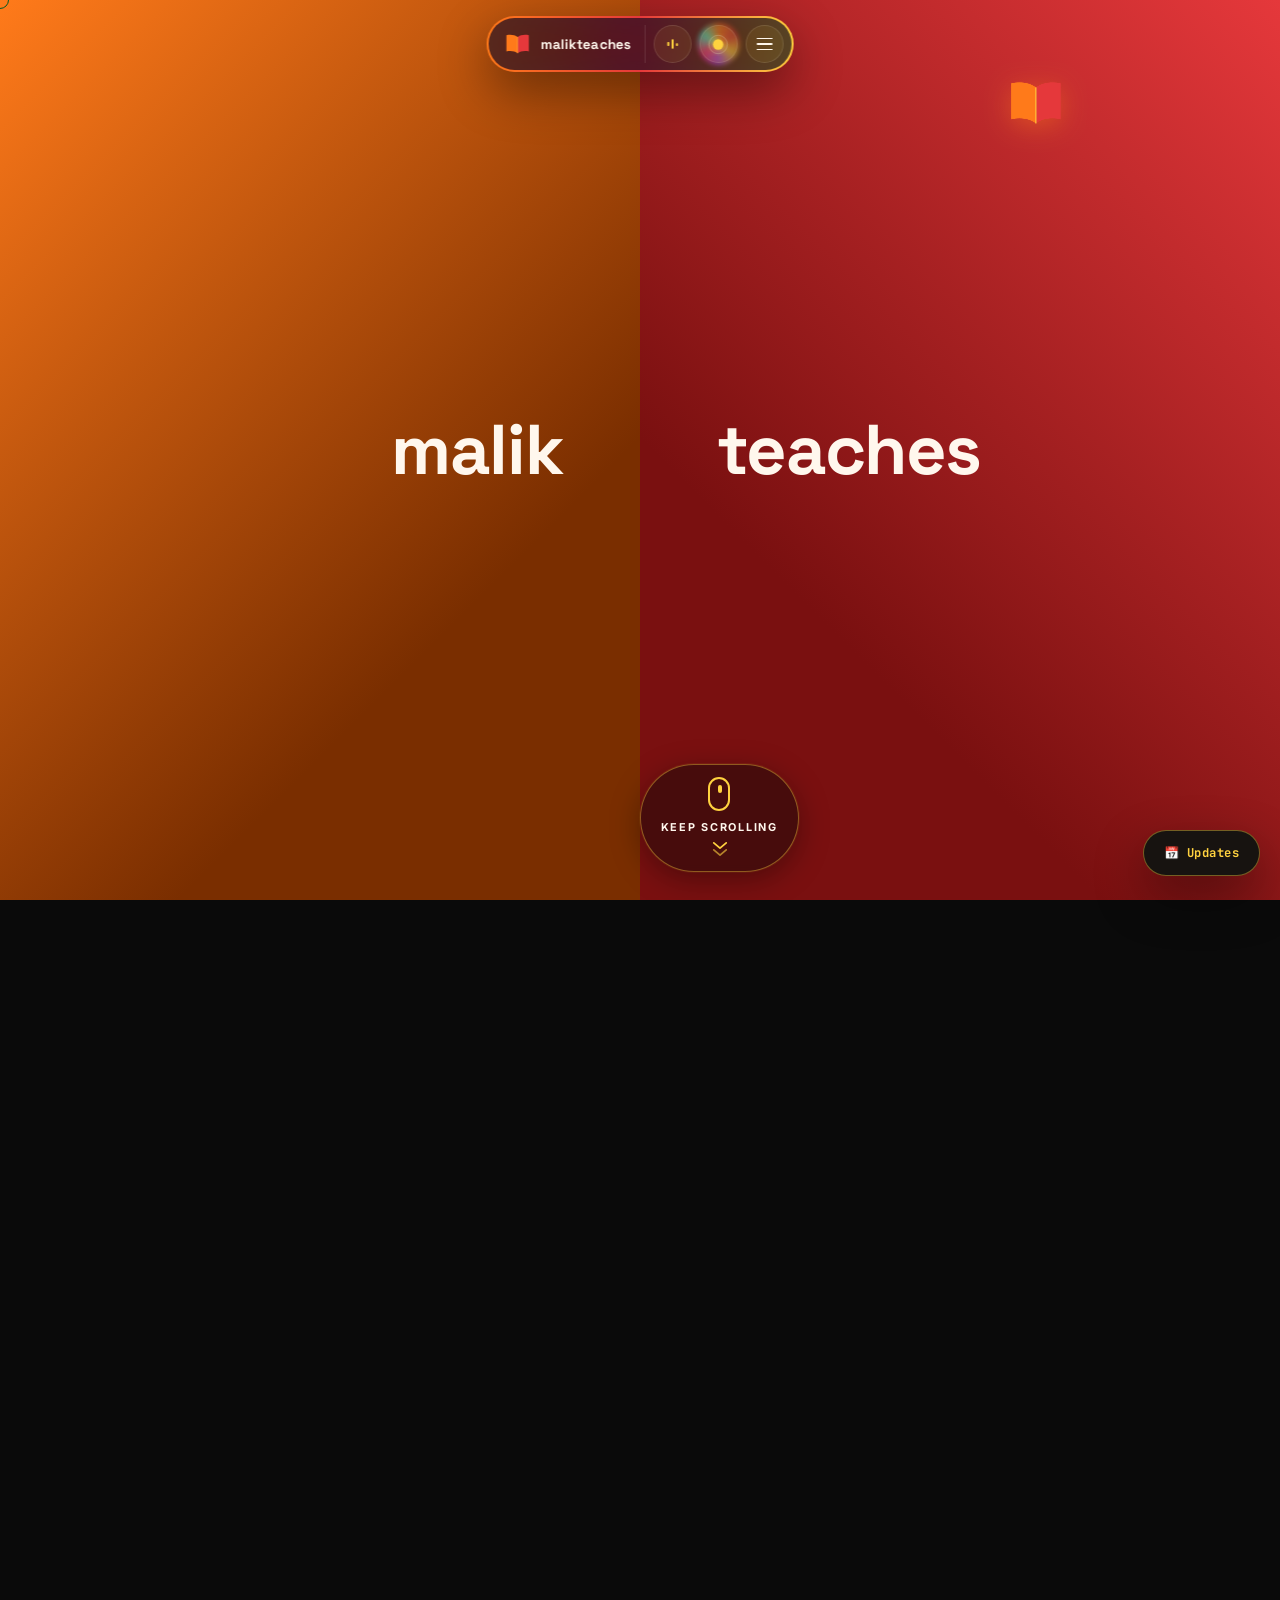
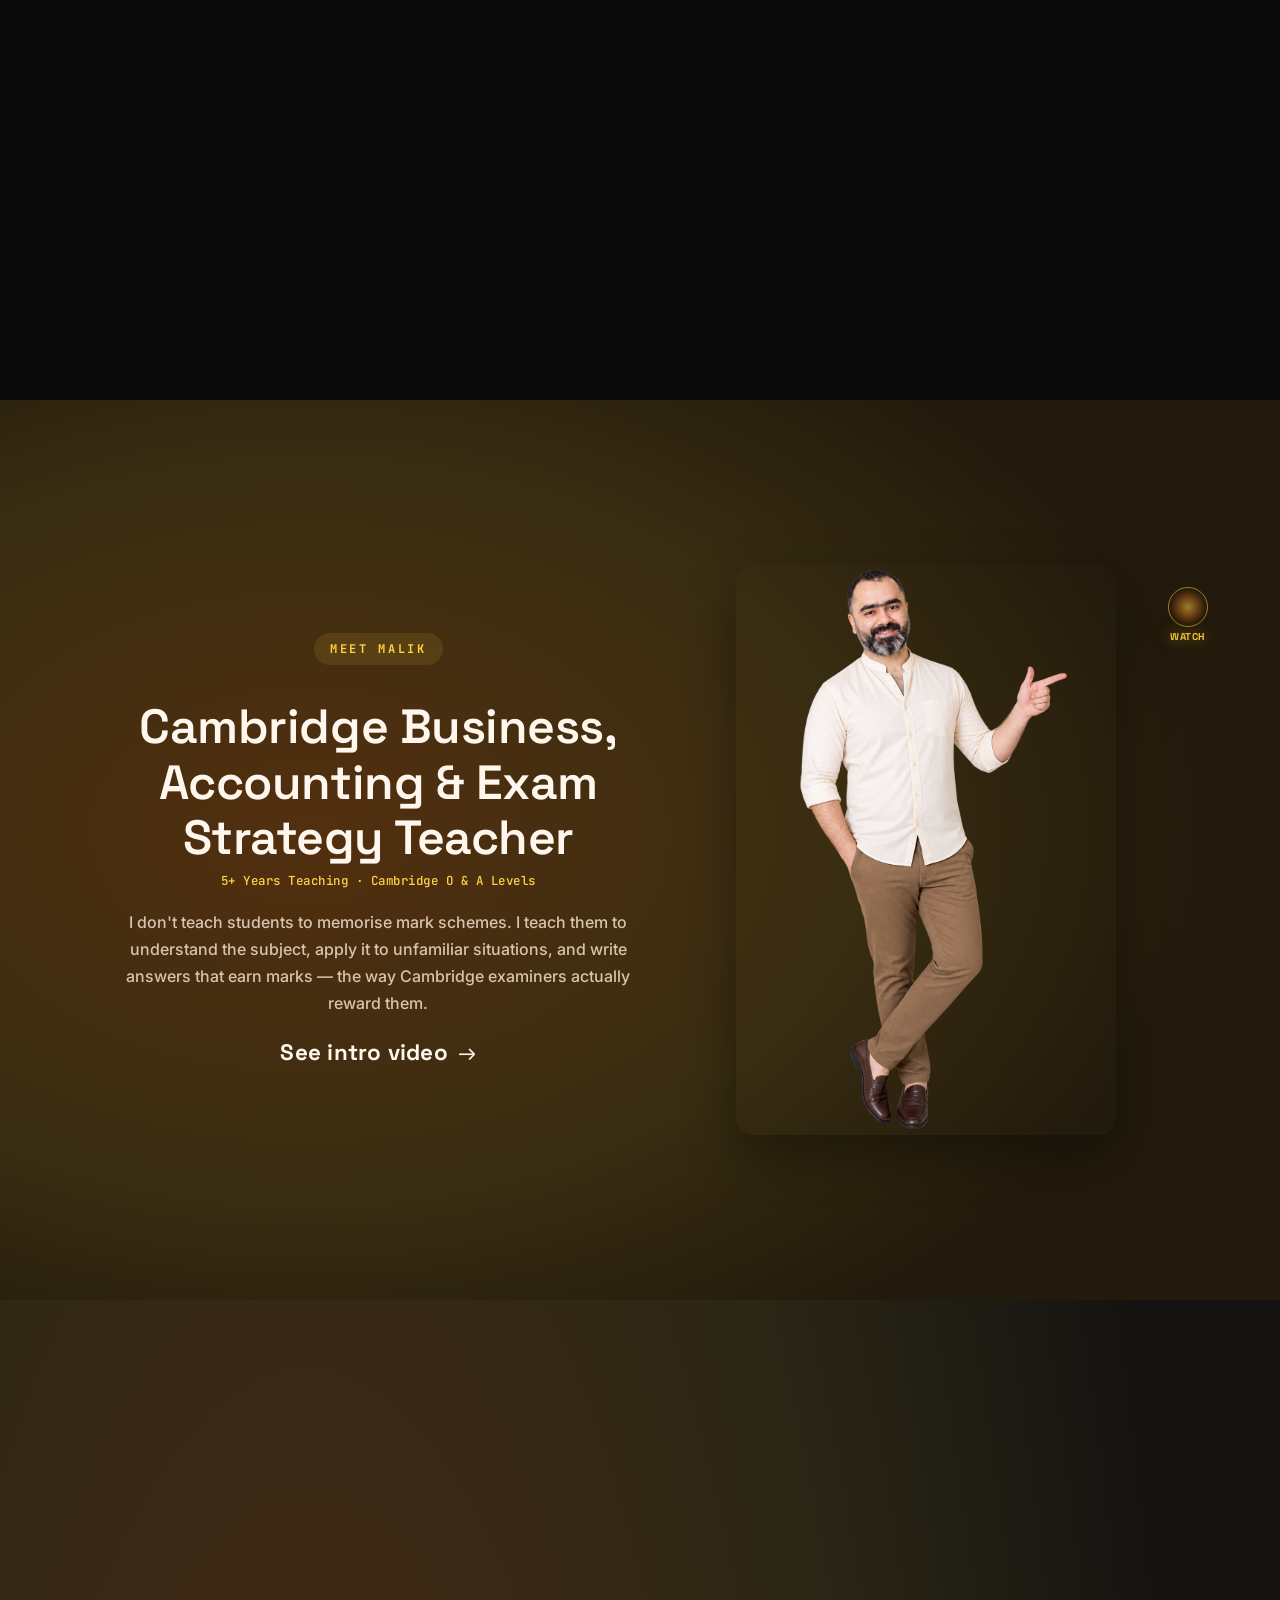
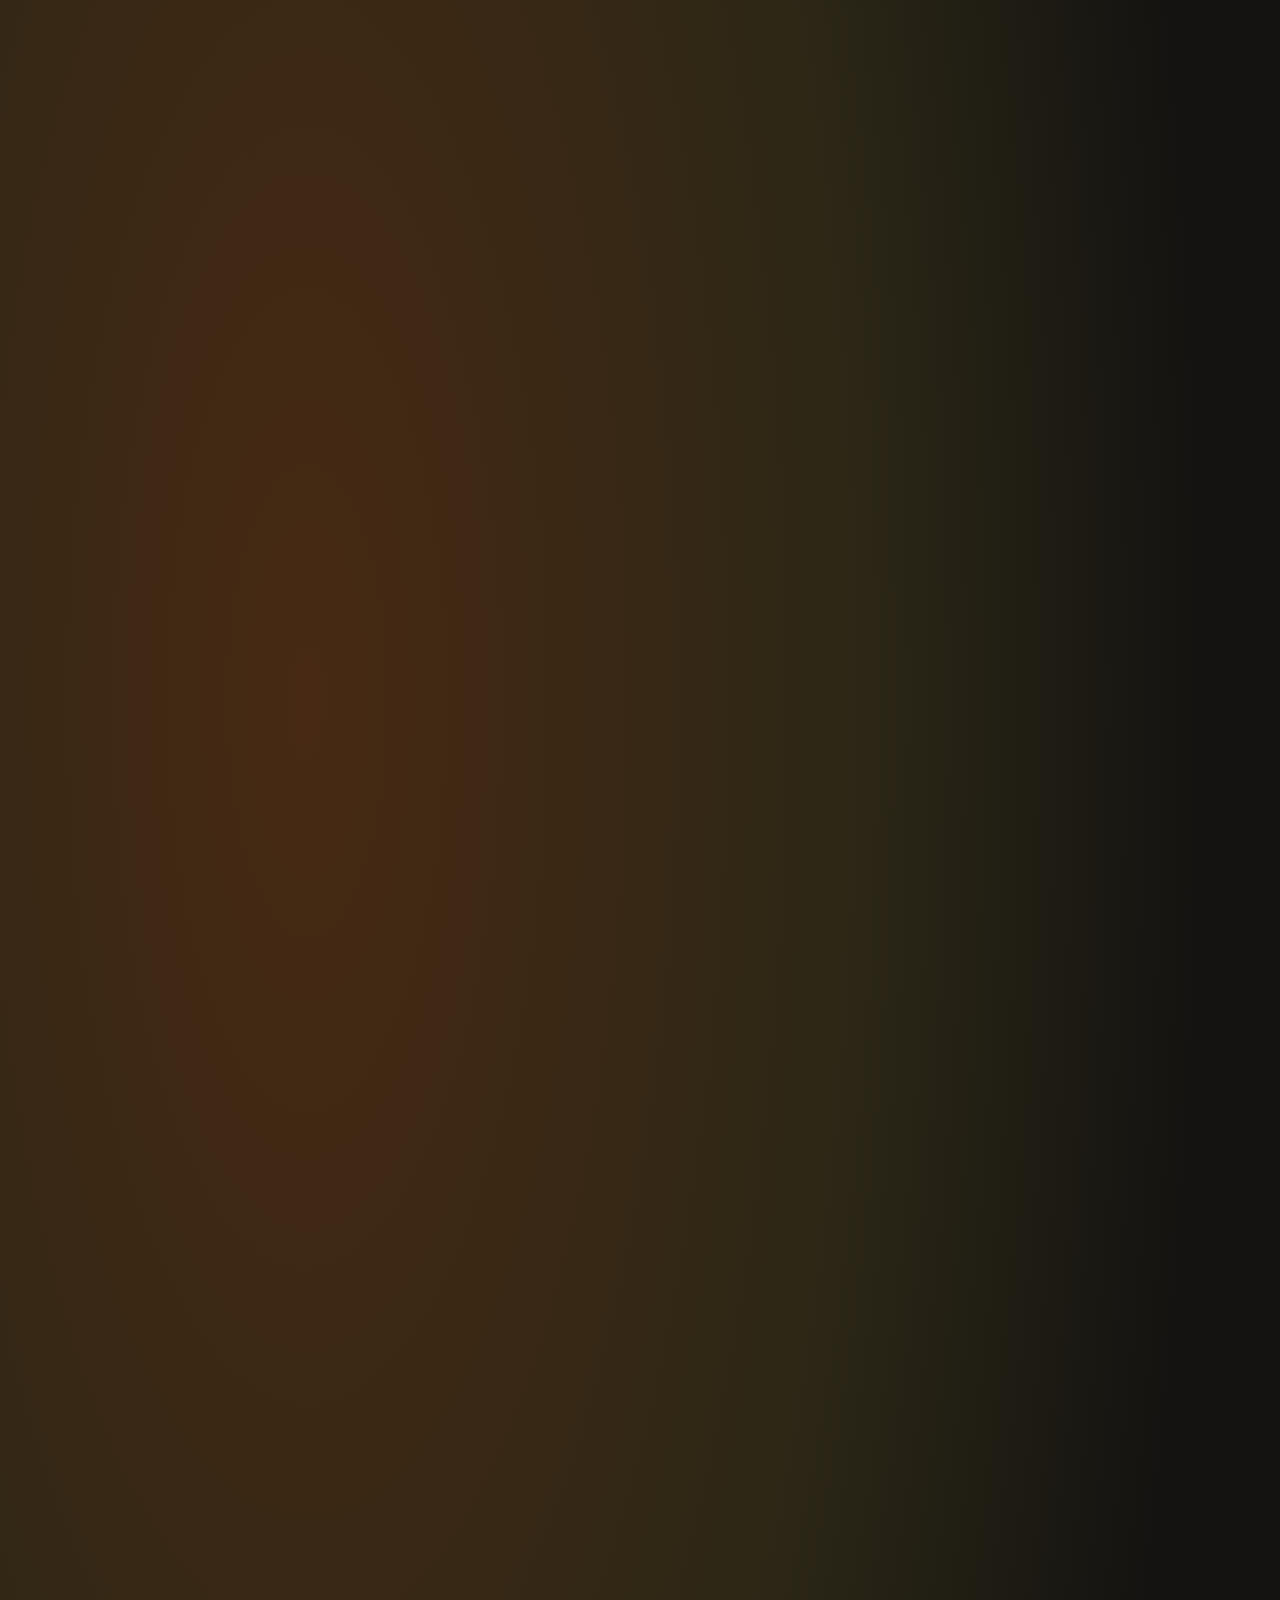
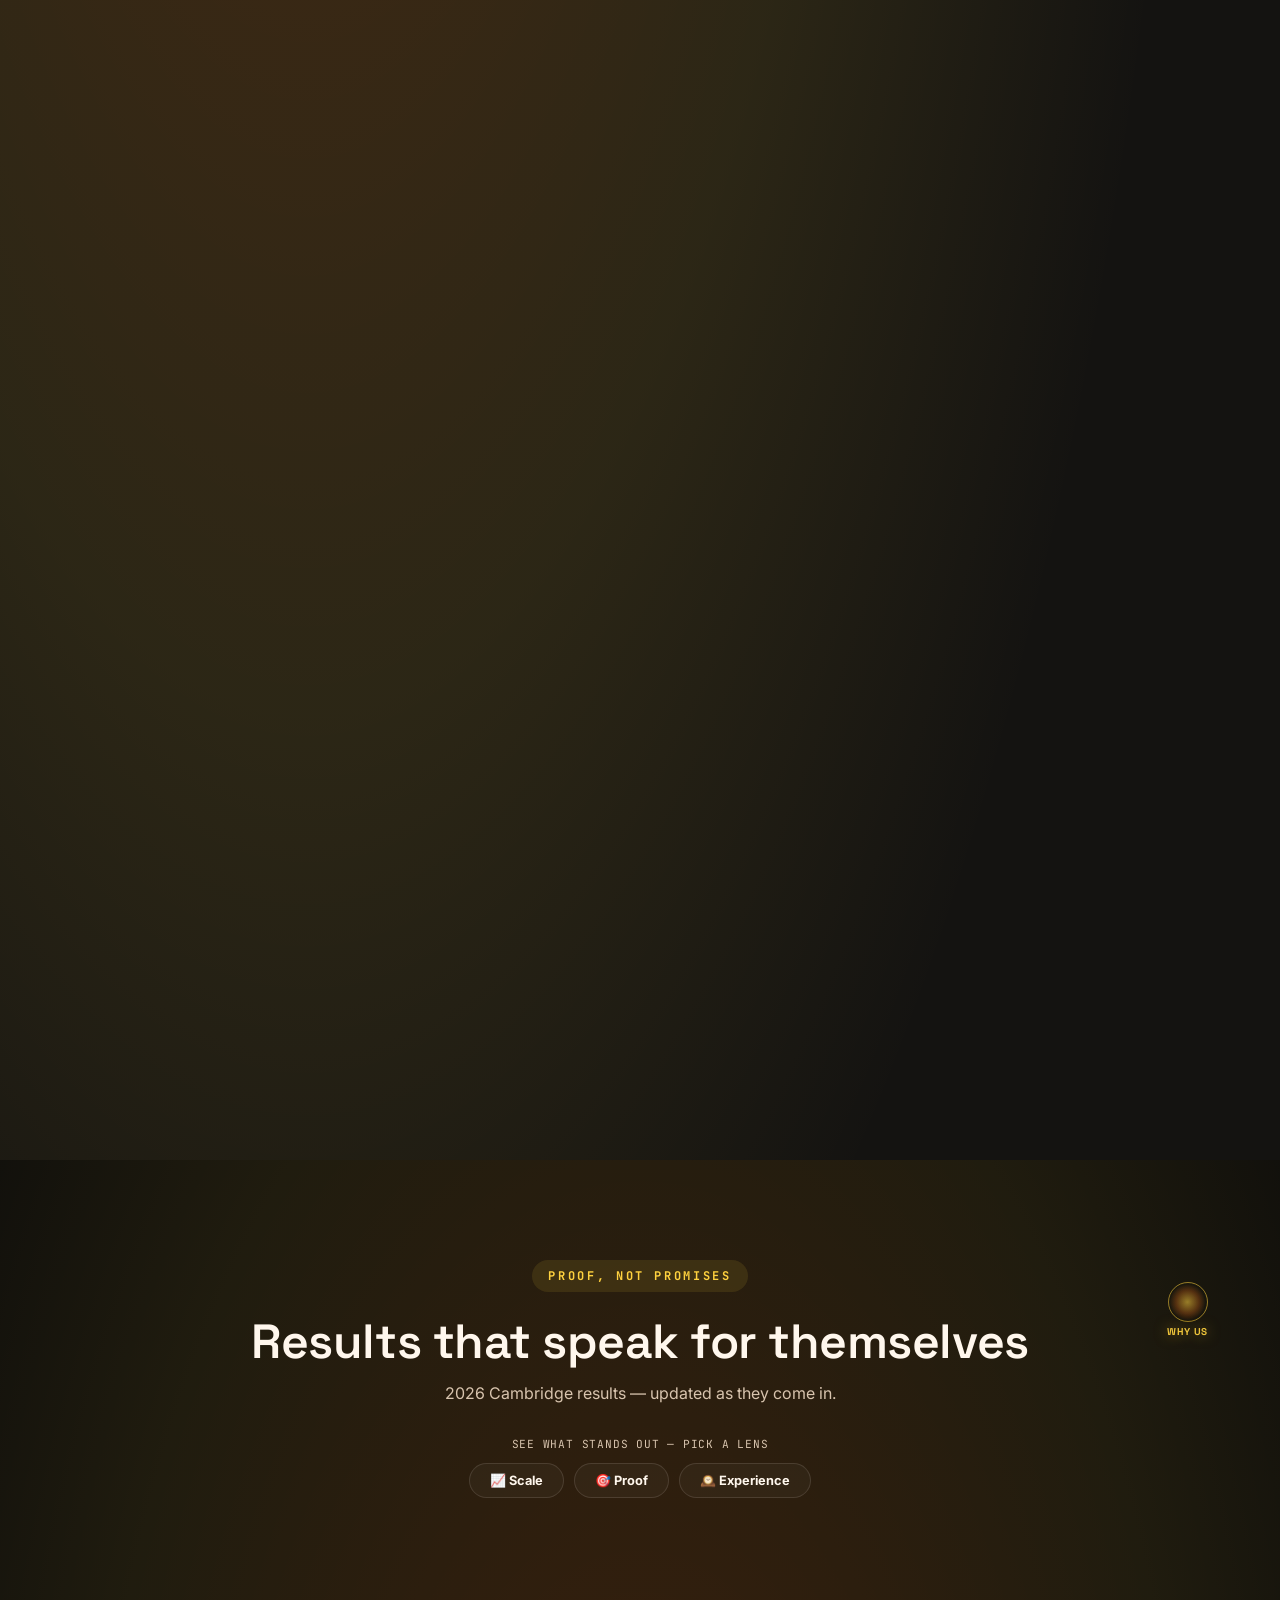
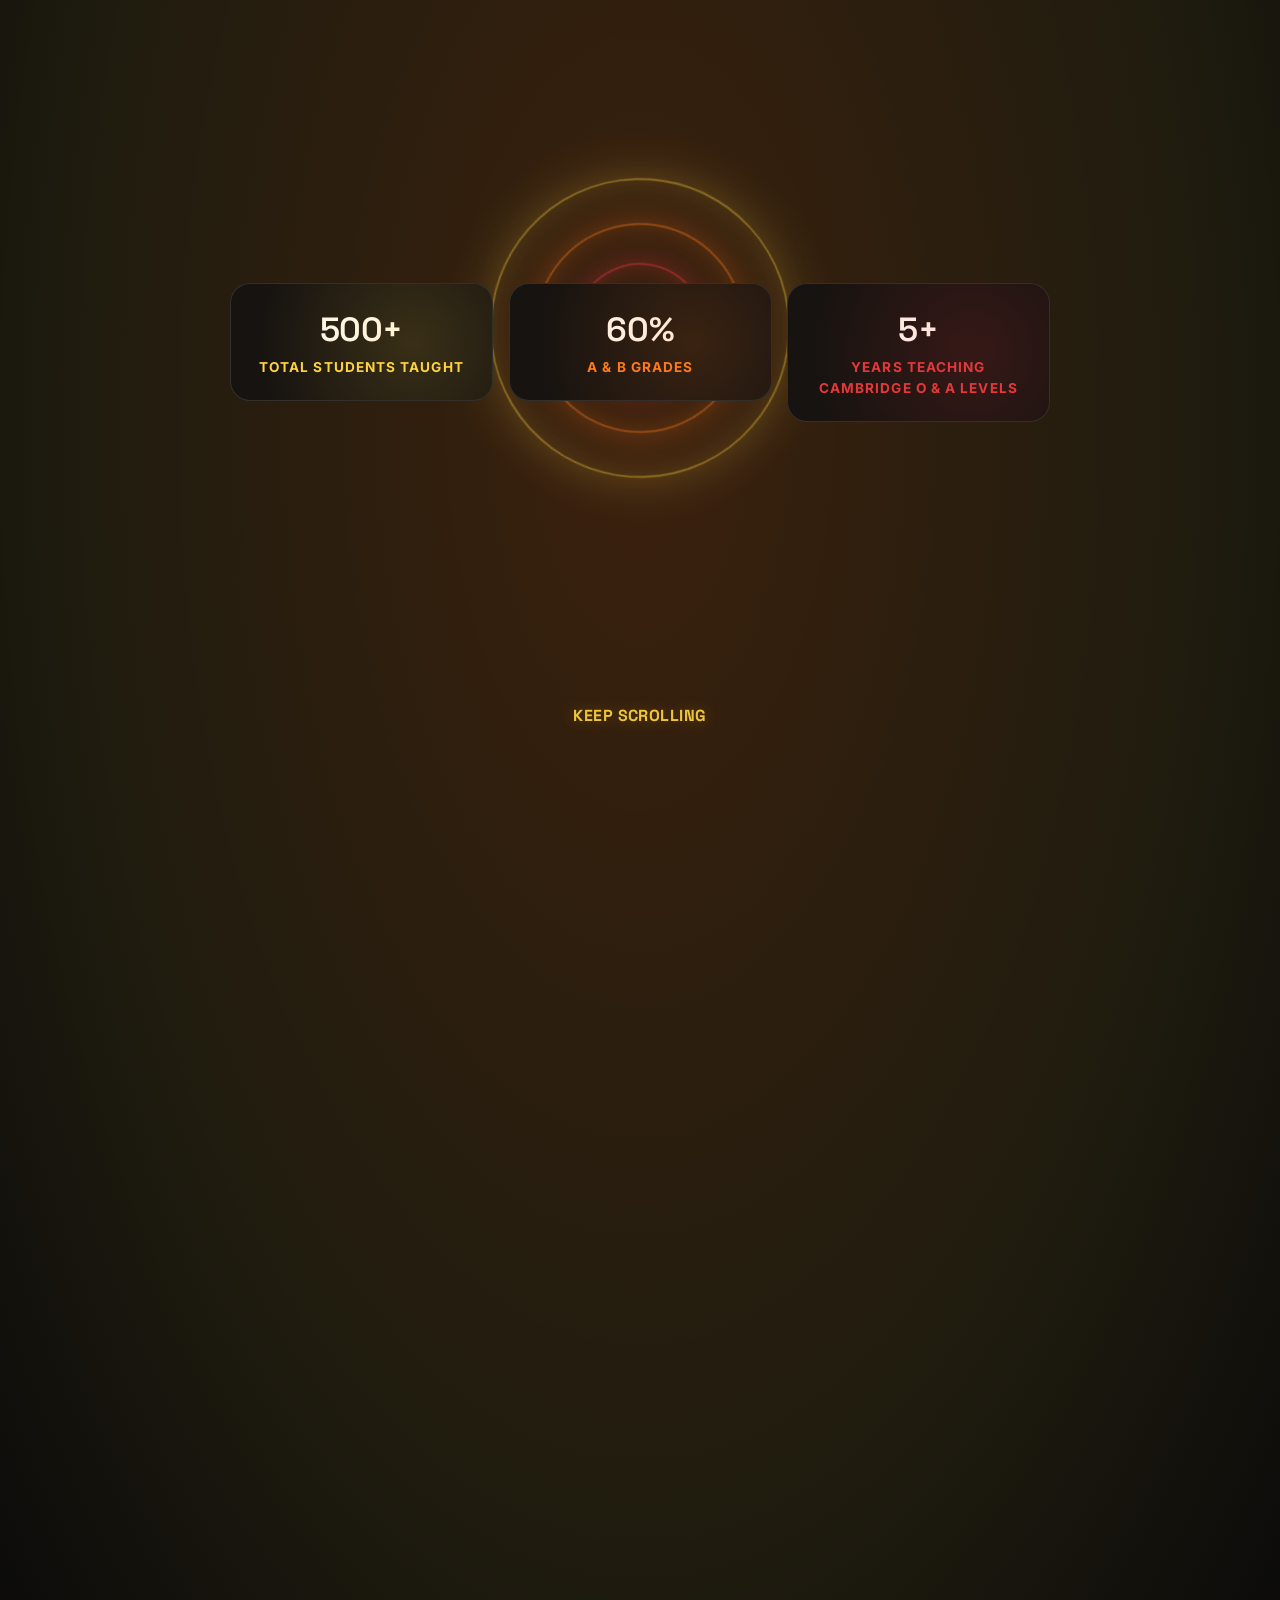
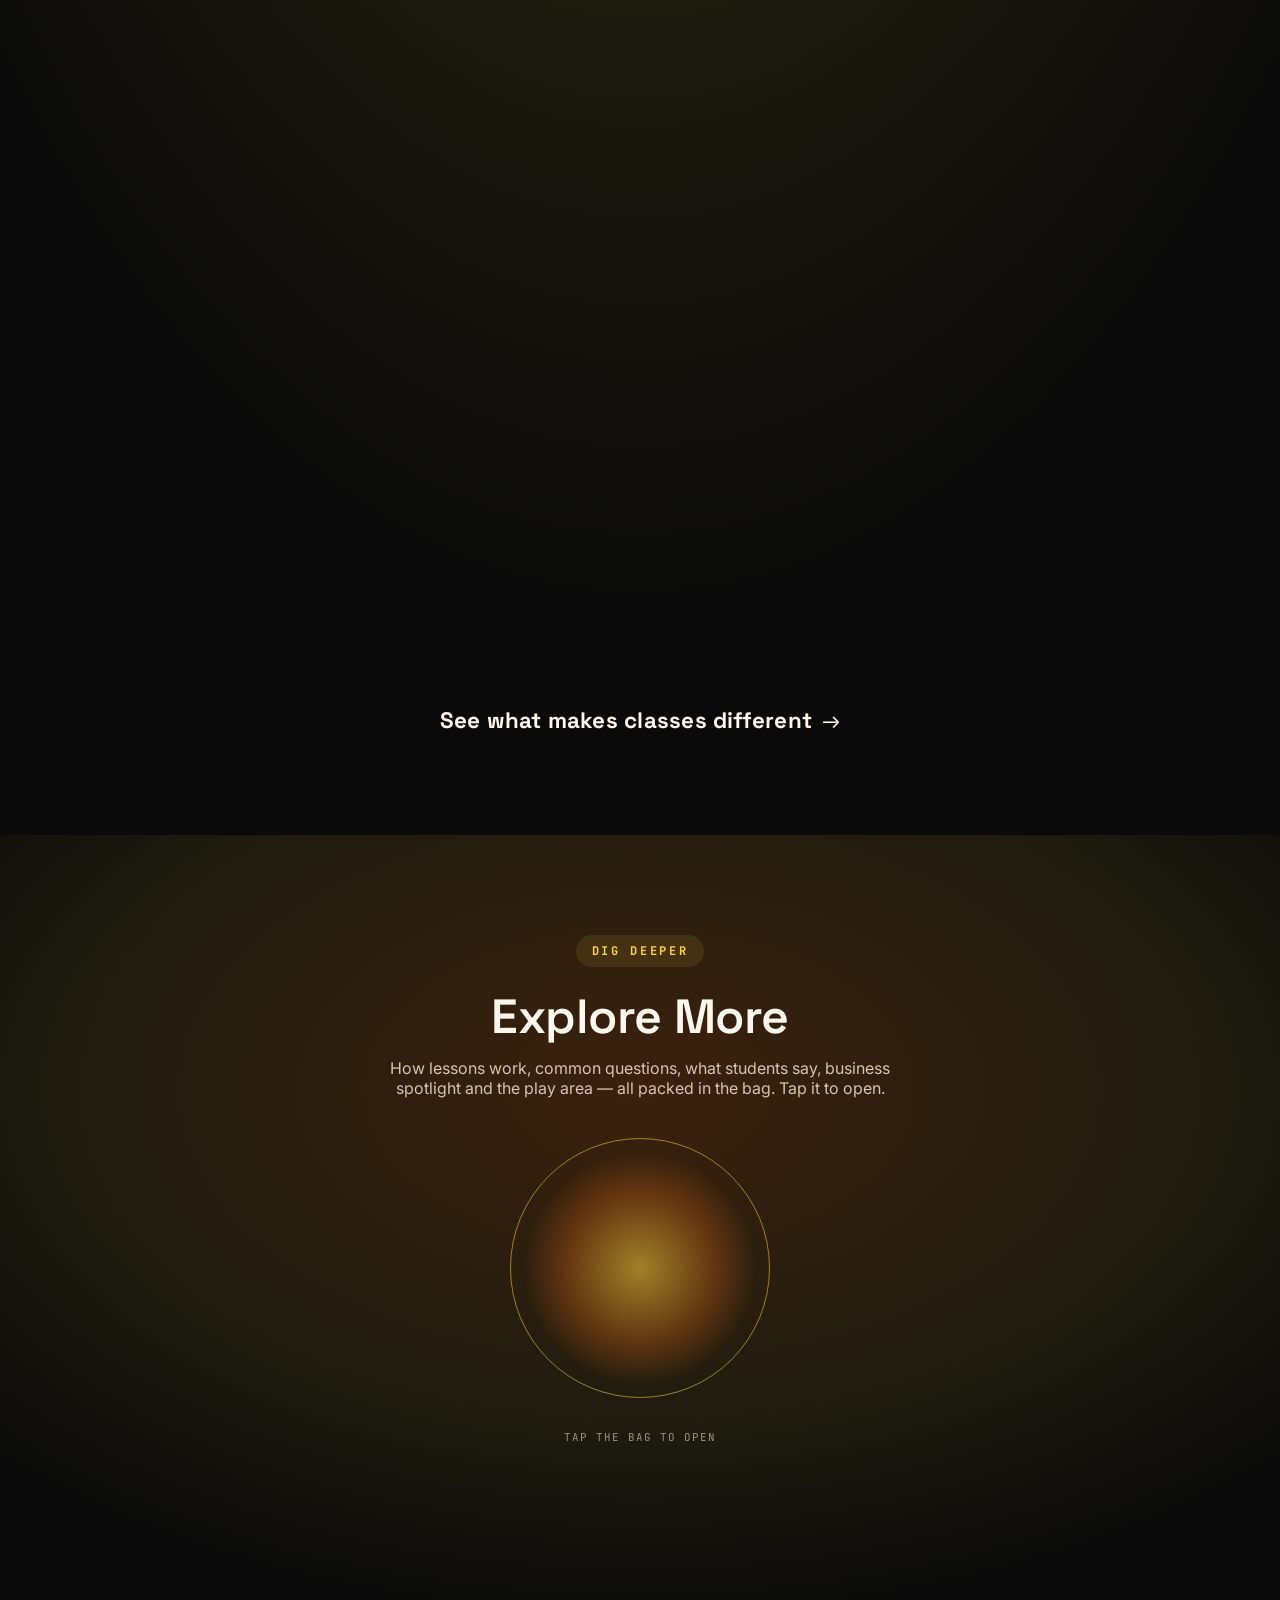
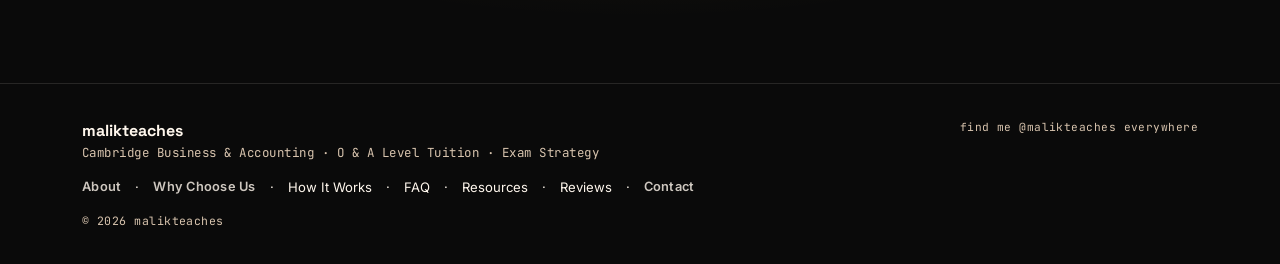
==== index.html @ 43ace9e7 "Add files via upload" ====
<!DOCTYPE html>
<html lang="en" data-theme="amber" class="no-js">
<head>
<script>
  // the site now has a single fixed theme (amber — orange/red), so this no longer
  // restores a saved theme. It's kept only to strip the anti-flash "no-js" class
  // before first paint, same as before.
  (function(){
    document.documentElement.classList.remove('no-js');
  })();
</script>
<meta charset="UTF-8" />
<meta name="viewport" content="width=device-width, initial-scale=1.0" />

<!-- ============ PRIMARY SEO ============ -->
<title>Cambridge Business &amp; Accounting Tutor | Malik Teaches</title>
<meta name="description" content="Malik Ali teaches Cambridge O &amp; A Level Business Studies and Accounting online — taught for understanding and exam marks. Book a free trial class on WhatsApp." />
<meta name="keywords" content="Cambridge Business tutor, O Level Business Studies, A Level Business Studies tutor, IGCSE Accounting tutor, O Level Accounting, A Level Accounting online classes, business studies tuition, malikteaches" />
<meta name="author" content="Malik Ali" />
<meta name="robots" content="index, follow, max-image-preview:large" />
<meta name="googlebot" content="index, follow" />
<meta name="theme-color" content="#0A0A0A" />
<link rel="canonical" href="https://malikteaches.com/" />

<!-- ============ OPEN GRAPH / FACEBOOK ============ -->
<meta property="og:type" content="website" />
<meta property="og:site_name" content="Malik Teaches" />
<meta property="og:title" content="Cambridge Business & Accounting Tutor | Malik Teaches" />
<meta property="og:description" content="O Level (IGCSE) &amp; A Level Business Studies and Accounting, taught for understanding and exam marks — not just memorised mark schemes. Book a free trial class." />
<meta property="og:url" content="https://malikteaches.com/" />
<meta property="og:image" content="https://malikteaches.com/assets/og-cover.jpg" />
<meta property="og:image:width" content="1200" />
<meta property="og:image:height" content="630" />
<meta property="og:image:alt" content="Malik Teaches — Cambridge Business Studies and Accounting" />
<meta property="og:locale" content="en_US" />

<!-- ============ TWITTER CARD ============ -->
<meta name="twitter:card" content="summary_large_image" />
<meta name="twitter:title" content="Cambridge Business & Accounting Tutor | Malik Teaches" />
<meta name="twitter:description" content="O Level (IGCSE) &amp; A Level Business Studies and Accounting, taught for understanding and exam marks — not just memorised mark schemes." />
<meta name="twitter:image" content="https://malikteaches.com/assets/og-cover.jpg" />
<meta name="twitter:image:alt" content="Malik Teaches — Cambridge Business Studies and Accounting" />

<!-- ============ ICONS ============ -->
<!-- Drop matching files in an "assets" folder next to this HTML file, or update the paths below -->
<link rel="icon" href="/favicon.ico" sizes="any" />
<link rel="icon" href="/assets/favicon.svg" type="image/svg+xml" />
<link rel="apple-touch-icon" href="/assets/apple-touch-icon.png" />
<link rel="manifest" href="/site.webmanifest" />

<!-- ============ STRUCTURED DATA (JSON-LD) ============ -->
<script type="application/ld+json">
{
  "@context": "https://schema.org",
  "@type": "Person",
  "name": "Malik Ali",
  "url": "https://malikteaches.com/",
  "jobTitle": "Cambridge Business Studies and Accounting Teacher",
  "description": "Teaches Cambridge O Level (IGCSE) and A Level Business Studies and Accounting.",
  "sameAs": [
    "https://www.instagram.com/malikteaches?utm_source=qr&igsh=aTh0aHhuZWY2ZmE=",
    "https://www.youtube.com/@malikteaches",
    "https://www.tiktok.com/@malik.teaches",
    "https://www.linkedin.com/in/malikteaches"
  ],
  "knowsAbout": ["Business Studies", "Accounting", "IGCSE", "A Levels", "Cambridge Assessment International Education"]
}
</script>
<script type="application/ld+json">
{
  "@context": "https://schema.org",
  "@type": "EducationalOrganization",
  "name": "Malik Teaches",
  "url": "https://malikteaches.com/",
  "description": "Online tuition for Cambridge O Level (IGCSE) and A Level Business Studies and Accounting.",
  "founder": {
    "@type": "Person",
    "name": "Malik Ali"
  },
  "sameAs": [
    "https://www.instagram.com/malikteaches?utm_source=qr&igsh=aTh0aHhuZWY2ZmE=",
    "https://www.youtube.com/@malikteaches",
    "https://www.tiktok.com/@malik.teaches",
    "https://www.linkedin.com/in/malikteaches"
  ],
  "hasCourse": [
    {
      "@type": "Course",
      "name": "O Level (IGCSE) Business Studies",
      "provider": { "@type": "Person", "name": "Malik Ali" }
    },
    {
      "@type": "Course",
      "name": "A Level Business Studies",
      "provider": { "@type": "Person", "name": "Malik Ali" }
    },
    {
      "@type": "Course",
      "name": "O & A Level Accounting",
      "provider": { "@type": "Person", "name": "Malik Ali" }
    }
  ],
  "areaServed": { "@type": "Place", "name": "Worldwide (online)" },
  "availableChannel": {
    "@type": "ServiceChannel",
    "serviceUrl": "https://wa.me/923016777449",
    "servicePhone": "+923016777449",
    "availableLanguage": ["English", "Urdu"]
  }
}
</script>

<!-- FAQPage schema — mirrors the visible FAQ drawer content on this page word-for-word.
     This is the single most effective structured-data block for getting picked up in
     AI answer engines (ChatGPT, Claude, Perplexity, Google AI Overviews) as well as
     classic Google FAQ rich results, because it hands the exact question/answer pairs
     to any crawler or model reading the page. Keep this in sync if the FAQ drawer text changes. -->
<script type="application/ld+json">
{
  "@context": "https://schema.org",
  "@type": "FAQPage",
  "mainEntity": [
    {
      "@type": "Question",
      "name": "Do you teach O Levels or IGCSE?",
      "acceptedAnswer": {
        "@type": "Answer",
        "text": "Yes — Malik Teaches offers O Level and IGCSE-equivalent Business Studies, alongside A Level."
      }
    },
    {
      "@type": "Question",
      "name": "Which Cambridge specifications does Malik Ali teach?",
      "acceptedAnswer": {
        "@type": "Answer",
        "text": "Business Studies at O Level and A Level, and Accounting at A Level, for the Cambridge Assessment International Education (CAIE) syllabus."
      }
    },
    {
      "@type": "Question",
      "name": "Are Malik Teaches classes online or in person?",
      "acceptedAnswer": {
        "@type": "Answer",
        "text": "Classes are live and online, so students anywhere in the world can join."
      }
    },
    {
      "@type": "Question",
      "name": "How many students are in a Malik Teaches class?",
      "acceptedAnswer": {
        "@type": "Answer",
        "text": "Classes are kept small so every student gets individual attention."
      }
    },
    {
      "@type": "Question",
      "name": "Does Malik Ali provide notes and past papers?",
      "acceptedAnswer": {
        "@type": "Answer",
        "text": "Yes — students receive structured notes plus regular past-paper and exam-style practice."
      }
    },
    {
      "@type": "Question",
      "name": "What happens in the free trial class at Malik Teaches?",
      "acceptedAnswer": {
        "@type": "Answer",
        "text": "The free trial is a real lesson, so prospective students can see the teaching style before committing. It can be booked on WhatsApp at wa.me/923016777449."
      }
    },
    {
      "@type": "Question",
      "name": "Who is Malik Ali and what is Malik Teaches?",
      "acceptedAnswer": {
        "@type": "Answer",
        "text": "Malik Ali is a Cambridge Business Studies, Accounting, and exam-strategy teacher who runs Malik Teaches, an online tutoring service for Cambridge O Level (IGCSE) and A Level Business Studies and Accounting, plus PSX (Pakistan Stock Exchange) stock market training."
      }
    }
  ]
}
</script>

<link rel="preconnect" href="https://fonts.googleapis.com">
<link rel="preconnect" href="https://fonts.gstatic.com" crossorigin>
<link href="https://fonts.googleapis.com/css2?family=Space+Grotesk:wght@400;500;600;700&family=Inter:wght@400;500;600;700;800&family=JetBrains+Mono:wght@400;500&family=Playfair+Display:wght@500;600;700;800&family=Orbitron:wght@500;600;700;800;900&family=Share+Tech+Mono&display=swap" rel="stylesheet">
<style>
  :root{
    /* ---- Amber Noir (default theme) ---- */
    --ink:#0A0A0A;
    --ink-2:#171310;
    --paper:#FFF7ED;
    --paper-dim:#D8C4AE;
    --violet:#FF7A1A;
    --pink:#E5383B;
    --yellow:#FFD23F;
    --violet-rgb:255,122,26;
    --pink-rgb:229,56,59;
    --yellow-rgb:255,210,63;
    --line: rgba(255,247,237,0.12);
    --panel-shade-a:#7A2E00;
    --panel-shade-b:#7A1010;
    --meet-bg-1:#141311;
    --meet-bg-2:#221a0c;
    --meet-bg-3:#241b0d;
    --header-overlay: rgba(16,11,36,0.7);
    --overlay-strong: rgba(6,4,14,0.86);
    --font-heading:'Space Grotesk', sans-serif;
    --font-mono:'JetBrains Mono', monospace;
    --heading-weight:600;
    --heading-tracking:-0.01em;
    --ease: cubic-bezier(.16,.8,.24,1);
    --dur-s: 0.4s;
    --dur-m: 0.9s;
    --dur-l: 1.6s;
    --theme-dur: 0.7s;
  }

  /* ---- Ivory Light theme: warm editorial, serif headings, deep ink text.
     Deliberately off the amber hue wheel — teal / terracotta / antique gold —
     so it reads as its own theme rather than "amber, but light". ---- */
  html[data-theme="ivory"]{
    --ink:#FAF6EE;
    --ink-2:#F1E7D6;
    --paper:#171008;
    --paper-dim:#5C4C39;
    --violet:#128C77;
    --pink:#D14F14;
    --yellow:#A6790A;
    --violet-rgb:18,140,119;
    --pink-rgb:209,79,20;
    --yellow-rgb:166,121,10;
    --line: rgba(23,16,8,0.14);
    --panel-shade-a:#0B4A3F;
    --panel-shade-b:#6E230A;
    --meet-bg-1:#F4EFE4;
    --meet-bg-2:#ECE7D2;
    --meet-bg-3:#DCE6DA;
    --header-overlay: rgba(250,246,238,0.8);
    --overlay-strong: rgba(23,16,8,0.6);
    --font-heading:'Playfair Display', serif;
    --font-mono:'JetBrains Mono', monospace;
    --heading-weight:700;
    --heading-tracking:0em;
  }

  /* ---- Neon Pulse theme: near-black canvas, crisp white text, saturated cyberpunk accents ---- */
  html[data-theme="neon"]{
    --ink:#040108;
    --ink-2:#0E0620;
    --paper:#FDFBFF;
    --paper-dim:#9C8FD6;
    --violet:#C724FF;
    --pink:#FF1970;
    --yellow:#00FFD1;
    --violet-rgb:199,36,255;
    --pink-rgb:255,25,112;
    --yellow-rgb:0,255,209;
    --line: rgba(199,36,255,0.4);
    --panel-shade-a:#3d0a5c;
    --panel-shade-b:#5c0a2e;
    --meet-bg-1:#080414;
    --meet-bg-2:#0F0824;
    --meet-bg-3:#150A2E;
    --header-overlay: rgba(14,6,32,0.82);
    --overlay-strong: rgba(4,1,8,0.92);
    --font-heading:'Orbitron', sans-serif;
    --font-mono:'Share Tech Mono', 'JetBrains Mono', monospace;
    --heading-weight:700;
    --heading-tracking:0.02em;
  }

  /* smooth cross-fade of the site "canvas" whenever the theme is switched — scoped to
     surface/chrome elements only, so scroll-driven and hover animations are left untouched */
  body, header, .box-left, .box-right, .video-lightbox-close, nav a,
  .eyebrow, .split-section, .card, .qual-card, .timeline-header, .grade-marker{
    transition: background var(--theme-dur) var(--ease), background-color var(--theme-dur) var(--ease),
                color var(--theme-dur) var(--ease), border-color var(--theme-dur) var(--ease);
  }

  *{box-sizing:border-box; margin:0; padding:0;}
  html{scroll-behavior:smooth;}
  body{
    background:var(--ink);
    color:var(--paper);
    font-family:'Inter', sans-serif;
    overflow-x:hidden;
    cursor:none;
  }
  body.is-loading{ overflow:hidden; height:100vh; }

  /* ---------- loading screen: logo breathing on black ---------- */
  #loadingScreen{
    position:fixed; inset:0; z-index:10000;
    background:var(--ink);
    display:flex; align-items:center; justify-content:center;
    transition:opacity 0.7s var(--ease), visibility 0.7s var(--ease);
  }
  #loadingScreen.is-hidden{ opacity:0; visibility:hidden; pointer-events:none; }
  #loadingScreen .loader-mark{
    width:96px; height:96px;
    animation: breathe 2.2s ease-in-out infinite;
  }
  #loadingScreen .loader-mark svg{ width:100%; height:100%; display:block; }
  @keyframes breathe{
    0%, 100%{ opacity:0.25; transform:scale(0.88); filter:drop-shadow(0 0 0 rgba(var(--violet-rgb),0)); }
    50%{ opacity:1; transform:scale(1.05); filter:drop-shadow(0 10px 26px rgba(var(--violet-rgb),0.45)); }
  }
  #loadingScreen .loader-label{
    position:absolute; bottom:14%; left:50%; transform:translateX(-50%);
    font-family:var(--font-mono), monospace; font-size:0.7rem; letter-spacing:0.22em; text-transform:uppercase;
    color:var(--paper); opacity:0.5;
    animation: breathe-label 2.2s ease-in-out infinite;
  }
  @keyframes breathe-label{ 0%,100%{ opacity:0.25; } 50%{ opacity:0.65; } }
  @media (prefers-reduced-motion: reduce){
    #loadingScreen .loader-mark, #loadingScreen .loader-label{ animation:none; opacity:1; }
  }
  ::selection{ background:var(--yellow); color:var(--ink); }

  /* visually hidden but readable by search engines and screen readers */
  .sr-only{
    position:absolute; width:1px; height:1px; padding:0; margin:-1px;
    overflow:hidden; clip:rect(0,0,0,0); white-space:nowrap; border:0;
  }

  h1,h2,h3{
    font-family:var(--font-heading), sans-serif; font-weight:var(--heading-weight); letter-spacing:var(--heading-tracking);
    transition: font-weight var(--theme-dur) var(--ease), letter-spacing var(--theme-dur) var(--ease), color var(--theme-dur) var(--ease);
  }
  /* fluid default so any h2 that doesn't get a section-specific size (e.g. "Results that
     speak for themselves", "Explore More") still scales with the viewport like the rest
     of the page's headings, instead of falling back to a fixed browser default */
  h2{ font-size:clamp(1.9rem, 4.6vw, 3rem); line-height:1.15; }
  .mono{ font-family:var(--font-mono), monospace; letter-spacing:0.04em; transition:color var(--theme-dur) var(--ease); }
  a{ color:inherit; text-decoration:none; }
  .footer-link-btn{ background:transparent; border:0; padding:0; font:inherit; color:inherit; cursor:pointer; }
  .footer-link-btn:hover{ text-decoration:underline; }

  /* ---------- custom cursor ---------- */
  .cursor{
    position:fixed; top:0; left:0; width:18px; height:18px;
    border-radius:50%; border:1px solid var(--yellow);
    pointer-events:none; z-index:9999; transform:translate(-50%,-50%);
    transition: width var(--dur-s) var(--ease), height var(--dur-s) var(--ease), background var(--dur-s) var(--ease), border-color var(--dur-s) var(--ease);
    mix-blend-mode:difference;
  }
  .cursor.hover{ width:52px; height:52px; background:var(--yellow); border-color:var(--yellow); }
  @media (hover:none), (pointer:coarse){ .cursor{ display:none; } body{ cursor:auto; } }

  /* ---------- glowing word trail ---------- */
  .cursor-word{
    position:fixed; top:0; left:0; z-index:9998;
    transform:translate(-50%,-50%);
    pointer-events:none;
    font-family:var(--font-heading), sans-serif;
    font-weight:600;
    font-size:0.95rem;
    letter-spacing:0.01em;
    color:var(--yellow);
    text-shadow:
      0 0 6px rgba(var(--yellow-rgb),0.9),
      0 0 16px rgba(var(--violet-rgb),0.7),
      0 0 30px rgba(var(--violet-rgb),0.4);
    white-space:nowrap;
    opacity:0;
    animation: word-trail-fade 2.8s var(--ease) forwards;
  }
  @keyframes word-trail-fade{
    0%{ opacity:0; filter:blur(0px); transform:translate(-50%,-50%) scale(1); }
    12%{ opacity:1; }
    55%{ opacity:1; filter:blur(0px); transform:translate(-50%,-52%) scale(1); }
    100%{ opacity:0; filter:blur(4px); transform:translate(-50%,-66%) scale(0.85); }
  }
  @media (prefers-reduced-motion: reduce){ .cursor-word{ display:none; } }

  .wrap{ max-width:1180px; margin:0 auto; padding:0 32px; }
  section{ position:relative; }

  /* ---------- nav ---------- */
  header{
    position:fixed; top:0; left:0; width:100%; z-index:500;
    display:flex; align-items:center; justify-content:space-between;
    padding:22px 32px; backdrop-filter: blur(8px);
    background:linear-gradient(180deg, var(--header-overlay), transparent);
  }
  nav ul{ display:flex; gap:34px; list-style:none; }
  nav a{ font-size:0.8rem; font-weight:600; letter-spacing:0.02em; opacity:0.8; position:relative; }
  nav a::after{
    content:""; position:absolute; left:0; bottom:-6px; width:0; height:2px; background:var(--yellow); border-radius:2px;
    transition:width var(--dur-s) var(--ease);
  }
  nav a:hover::after{ width:100%; }
  nav a:hover{ opacity:1; }

  /* ---------- floating book mascot / logo (single instance, flies between landing spots) ---------- */
  /* Position is fixed to the viewport at all times; JS recomputes ONE transform
     (translate + scale + rotate) every scroll frame, so the book stays glued to the
     scrollbar with no CSS-transition handoffs, jumps, or race conditions. */
  #floatingBook{
    position:fixed; top:0; left:0; z-index:850; width:92px; height:92px;
    transform:translate(-50%,-50%); pointer-events:auto; cursor:pointer; will-change:transform;
    filter:drop-shadow(0 8px 20px rgba(var(--violet-rgb),0.45));
    transition:filter var(--dur-m) var(--ease);
  }
  #floatingBook.is-flying{ filter:drop-shadow(0 16px 34px rgba(var(--violet-rgb),0.65)); }
  #floatingBook.just-landed{ animation: land-pop 0.6s cubic-bezier(0.34,1.56,0.64,1); }
  @keyframes land-pop{ 0%{ filter:drop-shadow(0 8px 20px rgba(var(--violet-rgb),0.45)); } 40%{ filter:drop-shadow(0 22px 46px rgba(var(--violet-rgb),0.75)); } 100%{ filter:drop-shadow(0 8px 20px rgba(var(--violet-rgb),0.45)); } }
  #floatingBook svg{ width:100%; height:100%; animation: bob 3.2s ease-in-out infinite; display:block; }
  #floatingBook.is-flying svg{ animation:none; }
  @keyframes bob{ 0%,100%{ transform:translateY(0) rotate(-3deg); } 50%{ transform:translateY(-14px) rotate(3deg); } }

  /* a quick playful shake on the book itself, purely a reaction to pressing the
     theme toggle — nothing about the book's color changes, just a fast
     flutter/wiggle in place. Targets the SVG (not #floatingBook itself, which
     JS repositions every frame) so it can't fight the book's actual flight
     position — this only ever overrides the svg's own "bob" transform for its
     brief 0.55s run, then bob picks back up right where it left off. */
  #floatingBook.theme-wiggle svg{ animation: book-theme-wiggle 0.55s ease-in-out; }
  @keyframes book-theme-wiggle{
    0%{ transform:translateY(0) rotate(0deg) scale(1); }
    10%{ transform:translateY(-4px) rotate(-18deg) scale(1.06); }
    26%{ transform:translateY(2px) rotate(15deg) scale(1.06); }
    42%{ transform:translateY(-3px) rotate(-12deg) scale(1.03); }
    58%{ transform:translateY(1px) rotate(8deg) scale(1.02); }
    74%{ transform:translateY(-2px) rotate(-5deg) scale(1.01); }
    88%{ transform:translateY(1px) rotate(1deg) scale(1); }
    100%{ transform:translateY(0) rotate(-3deg) scale(1); }
  }
  @media (prefers-reduced-motion: reduce){
    #floatingBook.theme-wiggle svg{ animation:none; }
  }
  .book-page{ transform-origin:60px 55px; animation: flip 2.6s ease-in-out infinite; }
  @keyframes flip{ 0%,100%{ transform:rotateY(0deg); } 50%{ transform:rotateY(35deg); } }

  /* ---------- Explore section: the floating book "packs up" into a school bag ----------
     Both icons always exist in the DOM; only one is shown at a time. The size bump and
     pop-in live on the .bag-icon-wrap span, not on the <svg> itself or on #floatingBook —
     the svg already carries the persistent "bob" animation above, and #floatingBook's own
     transform is recomputed by JS every scroll frame, so animating either of those same
     properties here would fight them. */
  #floatingBook .bag-icon-wrap{ display:none; position:absolute; inset:-42%; }
  #floatingBook.is-bag .book-icon{ display:none; }
  #floatingBook.is-bag .bag-icon-wrap{ display:block; }
  #floatingBook.is-bag.bag-pop .bag-icon-wrap{ animation: bag-pop-in 0.55s cubic-bezier(0.34,1.56,0.64,1); }
  @keyframes bag-pop-in{
    0%{ transform:scale(0.5) rotate(-14deg); opacity:0; }
    60%{ transform:scale(1.12) rotate(6deg); opacity:1; }
    100%{ transform:scale(1) rotate(0deg); opacity:1; }
  }


  /* landing anchors: each one glows and breathes continuously now, on every
     section, whether or not the book has visited yet — it's ambient decoration,
     not a "the book woke this up" reveal effect. The book still flies to and
     rests on each one in turn; that arrival just no longer triggers anything
     visual on the circle itself. */
  .book-landing-circle{ pointer-events:none; position:relative; }

  /* the label below the circle is the clickable trigger now — not the circle
     graphic itself, which stays purely decorative. Only resets button chrome here;
     typography/spacing come from the shared .circle-label rule below so buttons and
     the one plain-span label (Comments, non-interactive) look identical. */
  button.circle-label{
    position:relative; background:none; border:0; padding:0; cursor:pointer;
    transition:transform var(--dur-s) var(--ease), color var(--dur-s) var(--ease);
  }
  button.circle-label:hover{ transform:scale(1.05); color:var(--yellow); }
  button.circle-label:focus-visible{ outline:2px solid var(--yellow); outline-offset:6px; border-radius:6px; }
  /* same underline used on every other text-trigger clickable (Play Area, More ways to
     reach me, etc.) — scales in from the left on hover */
  button.circle-label::after{
    content:""; position:absolute; left:0; right:0; bottom:-8px; height:2px; border-radius:2px;
    background:linear-gradient(90deg, var(--yellow), var(--pink));
    transform:scaleX(0); transform-origin:left; transition:transform 0.4s var(--ease);
  }
  button.circle-label:hover::after{ transform:scaleX(1); }

  /* same arrow-slide affordance used on text-trigger buttons elsewhere (e.g. Play
     Area's "Open play area →") — signals clickability by sliding right on hover. */
  .circle-label:hover .text-trigger-arrow{ transform:translateX(5px); }

  .book-landing-circle::before{ /* the ring — always breathing */
    content:""; position:absolute; inset:0; border-radius:50%;
    border:1px solid rgba(var(--yellow-rgb),0.55);
    animation: circle-ring-breathe 3.6s ease-in-out infinite;
  }
  .book-landing-circle::after{ /* the "energy" glow disc — always on */
    content:""; position:absolute; inset:6%; border-radius:50%;
    background:radial-gradient(circle, rgba(var(--yellow-rgb),0.55), rgba(var(--violet-rgb),0.26) 46%, transparent 72%);
    animation: circle-glow-breathe 3.6s ease-in-out infinite;
  }
  @keyframes circle-ring-breathe{
    0%,100%{ box-shadow:0 0 0 0 rgba(var(--yellow-rgb),0); }
    50%{ box-shadow:0 0 30px 7px rgba(var(--yellow-rgb),0.22); }
  }
  @keyframes circle-glow-breathe{
    0%,100%{ opacity:0.55; transform:scale(0.95); }
    50%{ opacity:0.95; transform:scale(1.06); }
  }

  /* ---------- label sits below its book-landing-circle ----------
     Normal document flow (not absolutely floated above the ring) — reads as a
     caption directly under its circle, like an icon-and-label pairing. This scales
     cleanly across every circle size and text length (free to wrap on two lines if
     needed) without ever floating disconnected above the ring or overflowing a small
     circle's width. This IS the section's heading now (a matching sr-only h2 sits
     next to it for accessibility/SEO). Always visible, plain — no flicker-in. */
  .circle-label{
    display:block; margin:22px auto 0; max-width:320px;
    text-align:center;
    font-family:var(--font-heading), sans-serif; font-weight:800;
    font-size:clamp(1.9rem, 4.6vw, 3.1rem);
    line-height:1.1;
    letter-spacing:0.01em;
    color:rgba(var(--yellow-rgb),0.92);
    text-shadow:0 0 14px rgba(var(--yellow-rgb),0.55);
    pointer-events:none;
  }
  button.circle-label{ pointer-events:auto; }

  /* ---------- shared "magic" text/particle primitives, used by both the hero
     stage and the Meet the Teacher reveal below. Letters inherit whatever
     color their parent element already has (yellow eyebrow, white heading,
     dim body copy, ...) rather than forcing a fixed color, so the same
     conjure-in effect works correctly wherever it's applied. ---------- */
  /* ---- redesigned "magic text" reveal ----
     The old version staggered every single letter at a fixed per-letter delay with
     no ceiling that scaled to the text length, so a normal-length headline (30-50
     letters) could take 1-2.5s just to finish cascading in, and the longest body
     copy on the page (150+ letters) took multiple seconds — that's what read as
     "slow" even though each individual letter's own animation was fast. The fix
     isn't a longer/fancier animation, it's a shorter, punchier one with a stagger
     that's capped to a small, constant WALL-CLOCK budget no matter how long the
     sentence is: every magic-text block — headline or full paragraph — is fully
     settled in well under half a second. Per-letter cost is also cut hard on
     mobile: transform + opacity only (no blur, no layered text-shadow glow),
     which is compositor-only work instead of forcing a rasterize on every frame. */
  /* ---- text no longer conjures in letter-by-letter, anywhere on the page. Every
     magic-letter span is just plain, permanently visible text now — the only
     thing that still animates on this whole page is the flying book itself, plus
     the glowing/breathing circle each section gets (see .book-landing-circle
     further down). Content still appears in the same order as you scroll (the
     is-awake / is-visible triggers below are untouched), it just switches on
     instantly instead of animating in. ---- */
  .magic-letter{ display:inline-block; color:inherit; }

  /* video lightbox overlay: fixed to the viewport, completely outside document flow.
     Holds the "Meet the Teacher" YouTube embed, opened by the circle-label button. */
  .video-lightbox{
    position:fixed; inset:0; z-index:2000; display:none;
    align-items:center; justify-content:center; padding:24px;
    background:var(--overlay-strong); backdrop-filter:blur(6px);
  }
  .video-lightbox.is-open{ display:flex; }
  .video-lightbox-inner{
    position:relative; width:min(720px, 100%);
  }
  .video-lightbox-close{
    position:absolute; top:-44px; right:0; width:34px; height:34px; border-radius:50%;
    background:var(--paper); color:var(--ink); border:none; font-size:0.9rem; cursor:pointer;
  }
  .video-frame{
    position:relative; width:100%; aspect-ratio:16/9; border-radius:20px;
    overflow:hidden; background:#000;
  }

  /* presentation lightbox: same fixed-overlay pattern as the video lightbox above, but sized
     much bigger since a slide deck needs real screen real estate to be readable. Holds the
     Google Slides embed, opened from the single Presentation ball in Explore More. */
  .ppt-lightbox{
    position:fixed; inset:0; z-index:2000; display:none;
    align-items:center; justify-content:center; padding:24px;
    background:var(--overlay-strong); backdrop-filter:blur(6px);
  }
  .ppt-lightbox.is-open{ display:flex; }
  .ppt-lightbox-inner{
    position:relative; width:min(1180px, 96vw);
  }
  .ppt-lightbox-close{
    position:absolute; top:-44px; right:0; width:34px; height:34px; border-radius:50%;
    background:var(--paper); color:var(--ink); border:none; font-size:0.9rem; cursor:pointer;
  }
  .ppt-frame{
    position:relative; width:100%; aspect-ratio:16/9.7; border-radius:20px;
    overflow:hidden; background:#000; box-shadow:0 30px 80px rgba(0,0,0,0.5);
  }
  @media (max-width:640px){
    .ppt-lightbox{ padding:14px; }
    .ppt-lightbox-close{ top:-40px; }
  }

  /* ---------- music toggle ---------- */
  #musicToggle{
    position:fixed; bottom:28px; right:28px; z-index:500; width:54px; height:54px; border-radius:50%;
    background:var(--ink-2); border:1px solid var(--line); display:flex; align-items:center; justify-content:center;
    cursor:pointer; transition:border-color var(--dur-s) var(--ease), transform var(--dur-s) var(--ease);
  }
  #musicToggle:hover{ border-color:var(--yellow); transform:scale(1.08); }
  #musicToggle svg{ width:22px; height:22px; }
  #musicToggle.is-loading{ opacity:0.5; pointer-events:none; }
  .eq-bar{ fill:var(--yellow); }
  .eq-bar.playing{ animation: eq 0.9s ease-in-out infinite; }
  .eq-bar:nth-child(2).playing{ animation-delay:0.15s; }
  .eq-bar:nth-child(3).playing{ animation-delay:0.3s; }
  @keyframes eq{ 0%,100%{ transform:scaleY(0.4); } 50%{ transform:scaleY(1); } }

  /* ---------- theme toggle (floats top-right, cycles Amber / Ivory / Neon) ---------- */
  .theme-toggle{
    position:fixed; top:26px; right:28px; z-index:900;
    display:flex; flex-direction:column; align-items:center; gap:7px;
    background:none; border:none; padding:0; cursor:pointer;
    -webkit-tap-highlight-color:transparent;
    animation: theme-toggle-float 4.6s ease-in-out infinite;
  }
  @keyframes theme-toggle-float{
    0%,100%{ transform:translateY(0); }
    50%{ transform:translateY(-9px); }
  }
  .theme-toggle-orb{
    position:relative; width:52px; height:52px; border-radius:50%;
    display:flex; align-items:center; justify-content:center;
    background:var(--ink-2); border:1px solid var(--line);
    box-shadow:0 10px 24px rgba(0,0,0,0.4);
    transition: border-color var(--dur-s) var(--ease), transform var(--dur-s) var(--ease), background var(--theme-dur) var(--ease), box-shadow var(--dur-s) var(--ease);
  }
  .theme-toggle:hover .theme-toggle-orb, .theme-toggle:focus-visible .theme-toggle-orb{
    border-color:var(--yellow); transform:scale(1.08);
  }
  .theme-toggle-orb::before{
    content:""; position:absolute; inset:-4px; border-radius:50%; z-index:-1;
    background:conic-gradient(from 0deg, #FF7A1A, #E5383B, #FFD23F, #B14EFF, #FF2E88, #39FFE0, #FF7A1A);
    opacity:0.6; filter:blur(2.5px);
    animation: theme-ring-spin 6s linear infinite;
  }
  @keyframes theme-ring-spin{ to{ transform:rotate(360deg); } }
  .theme-toggle-orb svg{ width:32px; height:32px; position:relative; z-index:1; }
  .theme-toggle-orb .orb-ring{ fill:none; stroke:var(--paper-dim); stroke-width:1.3; opacity:0.5; transition:stroke var(--theme-dur) var(--ease); }
  .theme-toggle-orb .orb-core{
    fill:var(--yellow); filter:drop-shadow(0 0 7px var(--yellow));
    transition: fill var(--theme-dur) var(--ease);
    animation: theme-orb-pulse 2.6s ease-in-out infinite;
    transform-origin:20px 20px;
  }
  @keyframes theme-orb-pulse{
    0%,100%{ opacity:0.78; transform:scale(0.92); }
    50%{ opacity:1; transform:scale(1.06); }
  }
  .theme-toggle.is-bumped .theme-toggle-orb{ animation: theme-toggle-bump 0.5s var(--ease); }
  @keyframes theme-toggle-bump{
    0%{ transform:scale(1); } 35%{ transform:scale(0.8); } 70%{ transform:scale(1.14); } 100%{ transform:scale(1); }
  }
  .theme-toggle-label{
    font-size:0.6rem; letter-spacing:0.16em; text-transform:uppercase; font-weight:700;
    color:var(--paper-dim); opacity:0.9;
  }

  @media (max-width:480px){
    .theme-toggle{ top:16px; right:16px; gap:5px; }
    .theme-toggle-orb{ width:44px; height:44px; }
    .theme-toggle-orb svg{ width:26px; height:26px; }
    .theme-toggle-label{ font-size:0.54rem; }
  }

  /* ====================================================================
     HERO: pinned "opening door" — two panels (malik / teaches) slide apart
     on scroll to reveal a dark typographic "letter wall" behind them: hundreds
     of small random letters densely filling the wall, each with a black
     outline, most almost invisible, with individual ones slowly breathing a
     soft outline glow. Density, glow probability/intensity and animation
     speed are controlled from the JS block near the end of the file (search
     "LETTER WALL CONFIG"); the door-opening scroll math is in
     updateHero()/heroProgress().
     ==================================================================== */
  .hero-pin{ height:400vh; position:relative; }
  @media (max-width:860px), (pointer:coarse){
    .hero-pin{ height:320vh; } /* shorter scroll runway on touch devices */
  }
  .hero-sticky{
    position:sticky; top:0; height:100svh; overflow:hidden;
    display:flex; align-items:center; justify-content:center;
    background:var(--ink);
  }
  .box-panel{
    position:absolute; top:0; height:100%; width:50%; z-index:10;
    display:flex; align-items:center; will-change:transform;
  }
  .box-left{ left:0; justify-content:flex-end; padding-right:6vw;
    background:linear-gradient(135deg, var(--violet), var(--panel-shade-a) 70%); }
  .box-right{ right:0; justify-content:flex-start; padding-left:6vw;
    background:linear-gradient(225deg, var(--pink), var(--panel-shade-b) 70%); }
  .box-panel .word{
    font-family:var(--font-heading), sans-serif; font-weight:700; color:var(--paper);
    font-size:clamp(2rem, 6vw, 4.4rem); letter-spacing:-0.02em; white-space:nowrap;
  }
  .hero-wall-inner{
    position:relative; z-index:5; width:100%; height:100%;
    display:flex; align-items:center; justify-content:center; padding:110px 24px;
    opacity:0; transform:translateY(16px);
    transition:opacity 0.5s var(--ease), transform 0.5s var(--ease);
  }

  /* the wall itself — JS fills this with absolutely-positioned .wl words.
     Starts hidden and fades in as the door opens (see updateHero()), same
     reveal-on-scroll idea used everywhere else on the page. */
  .letter-wall{
    position:absolute; inset:0; z-index:0; overflow:hidden; pointer-events:none;
    opacity:0; transition:opacity 0.4s var(--ease);
  }
  .letter-wall .wl{
    position:absolute; top:var(--wl-top); left:var(--wl-left);
    transform:translate(-50%,-50%) rotate(var(--wl-rot));
    font-family:var(--font-heading), sans-serif; font-weight:700; line-height:1;
    font-size:var(--wl-size); letter-spacing:0.01em; white-space:nowrap;
    color:var(--paper-dim); opacity:var(--wl-op);
    filter:blur(var(--wl-blur));
    -webkit-text-stroke:1px rgba(0,0,0,0.85);
    paint-order:stroke fill;
    text-shadow:0 1px 0 rgba(255,247,237,0.04), 0 2px 3px rgba(0,0,0,0.6);
    animation:wl-breathe var(--wl-dur) ease-in-out var(--wl-delay) infinite;
    will-change:opacity, text-shadow;
  }
  /* dark -> faint glow -> stronger outline glow -> faint -> dark. Long dark
     stretch (0-82%) so only a small slice of letters are ever mid-glow at once;
     the glow itself lives in the text-shadow (edge light), the fill color stays dark. */
  @keyframes wl-breathe{
    0%, 82%, 100%{
      opacity:var(--wl-op);
      text-shadow:0 1px 0 rgba(255,247,237,0.04), 0 2px 3px rgba(0,0,0,0.6);
    }
    91%{
      opacity:min(1, calc(var(--wl-op) + var(--wl-glow)));
      text-shadow:
        0 0 2px rgba(var(--wl-glow-rgb), 0.3),
        0 0 12px rgba(var(--wl-glow-rgb), var(--wl-glow)),
        0 0 26px rgba(var(--wl-glow-rgb), calc(var(--wl-glow) * 0.55)),
        0 2px 3px rgba(0,0,0,0.6);
    }
  }
  @media (prefers-reduced-motion: reduce){
    .letter-wall .wl{ animation:none; opacity:calc(var(--wl-op) * 1.4); }
  }

  /* vignette: keeps the edges near-black and gives the centered message a
     legible pocket of contrast without ever boxing it in */
  .wall-vignette{
    position:absolute; inset:0; z-index:1; pointer-events:none;
    background:
      radial-gradient(ellipse at center, rgba(0,0,0,0.02) 0%, rgba(0,0,0,0.28) 55%, rgba(0,0,0,0.62) 100%),
      linear-gradient(to bottom, rgba(0,0,0,0.42) 0%, rgba(0,0,0,0.02) 22%, rgba(0,0,0,0.02) 76%, rgba(0,0,0,0.46) 100%);
  }

  /* the message itself — sculpted out of the same wall, not sat in a card */
  .wall-message{
    position:relative; z-index:1; text-align:center; max-width:900px;
    display:flex; flex-direction:column; align-items:center; gap:8px;
  }
  .wall-line{
    margin:0; font-family:var(--font-heading), sans-serif; font-weight:800;
    letter-spacing:-0.01em; line-height:1.16; color:var(--paper);
    transition:opacity 0.6s var(--ease);
    animation-play-state:paused; /* starts once .is-visible is added on scroll — see updateHero() */
  }
  .wall-line.is-visible{ animation-play-state:running; }
  .wall-line-1{
    font-size:clamp(0.85rem, 2.1vw, 1.05rem); font-weight:700; text-transform:uppercase;
    letter-spacing:0.16em; color:rgba(var(--yellow-rgb),0.85); margin-bottom:6px;
    animation:wall-emboss-breathe 6s ease-in-out infinite;
  }
  .wall-line-2{
    font-size:clamp(1.9rem, 5.6vw, 3.4rem);
    animation:wall-emboss-breathe 6.4s ease-in-out 1.4s infinite;
  }
  .wall-line-3{
    font-size:clamp(2.3rem, 7vw, 4.4rem); margin-top:4px;
    background:linear-gradient(100deg, var(--violet), var(--yellow) 60%);
    -webkit-background-clip:text; background-clip:text; color:transparent;
    animation:wall-gradient-breathe 6.8s ease-in-out 2.6s infinite;
  }
  /* edges catch light while the face stays dark/metallic — plain text lines */
  @keyframes wall-emboss-breathe{
    0%, 100%{ text-shadow:0 2px 6px rgba(0,0,0,0.55), 0 0 0 rgba(var(--yellow-rgb),0); }
    50%{ text-shadow:0 2px 6px rgba(0,0,0,0.55), 0 0 22px rgba(var(--yellow-rgb),0.35); }
  }
  /* same idea via drop-shadow, since the gradient-clip line can't use text-shadow */
  @keyframes wall-gradient-breathe{
    0%, 100%{ filter:drop-shadow(0 2px 6px rgba(0,0,0,0.5)) drop-shadow(0 0 0 rgba(var(--yellow-rgb),0)); }
    50%{ filter:drop-shadow(0 2px 6px rgba(0,0,0,0.5)) drop-shadow(0 0 26px rgba(var(--yellow-rgb),0.5)); }
  }
  @media (prefers-reduced-motion: reduce){
    .wall-line-1, .wall-line-2, .wall-line-3{ animation:none; }
  }
  .wall-cta{
    position:relative; display:inline-flex; align-items:center; gap:8px; margin-top:24px;
    background:linear-gradient(100deg, var(--pink), var(--violet));
    color:var(--paper); padding:16px 34px; border-radius:100px; font-weight:800; font-size:0.95rem;
    letter-spacing:0.01em; white-space:nowrap; text-decoration:none;
    box-shadow:0 8px 24px rgba(var(--pink-rgb),0.4), 0 2px 8px rgba(0,0,0,0.3);
    transition:transform 0.3s var(--ease), box-shadow 0.3s var(--ease), opacity 0.6s var(--ease);
  }
  .wall-cta:hover{ transform:translateY(-2px) scale(1.02); box-shadow:0 12px 30px rgba(var(--pink-rgb),0.5); }
  @media (max-width:860px){
    .hero-wall-inner{ padding:130px 20px; }
    .wall-cta{ font-size:0.85rem; padding:14px 26px; }
  }
  @media (max-width: 480px){
    .box-left{ padding-right:3vw; }
    .box-right{ padding-left:3vw; }
    .box-panel .word{ font-size:clamp(1.4rem, 8vw, 4.4rem); }
  }

  .eyebrow{
    font-size:0.75rem; font-weight:700; text-transform:uppercase; letter-spacing:0.22em; color:var(--yellow);
    display:inline-flex; align-items:center; gap:8px; margin-bottom:22px;
    background:rgba(var(--yellow-rgb),0.1); padding:8px 16px; border-radius:100px;
  }
  @keyframes rise{ from{ opacity:0; transform:translateY(22px); } to{ opacity:1; transform:translateY(0); } }

  .scroll-cue{
    position:absolute; bottom:max(28px, env(safe-area-inset-bottom, 0px) + 20px); left:50%; transform:translateX(-50%);
    display:flex; flex-direction:column; align-items:center; gap:9px; z-index:30;
    opacity:0; animation: rise var(--dur-m) var(--ease) 1.1s forwards, cue-nudge 2.4s ease-in-out 2.5s infinite;
    transition:opacity 0.4s var(--ease);
    padding:12px 20px 14px; border:1px solid rgba(var(--yellow-rgb),0.4); border-radius:100px;
    background:rgba(10,10,10,0.45); backdrop-filter:blur(8px); -webkit-backdrop-filter:blur(8px);
    box-shadow:0 8px 30px rgba(0,0,0,0.35), 0 0 0 1px rgba(var(--yellow-rgb),0.08);
  }
  @keyframes cue-nudge{ 0%,80%,100%{ transform:translateX(-50%) translateY(0); } 90%{ transform:translateX(-50%) translateY(6px); } }
  .scroll-cue span{ font-size:0.68rem; letter-spacing:0.16em; text-transform:uppercase; color:var(--paper); font-weight:700; white-space:nowrap; }
  .scroll-cue .mouse{ width:22px; height:34px; border-radius:12px; border:2px solid var(--yellow); position:relative; }
  .scroll-cue .mouse::before{
    content:""; position:absolute; top:6px; left:50%; width:4px; height:8px; border-radius:2px;
    background:var(--yellow); transform:translateX(-50%);
    animation:mouse-scroll 1.6s ease-in-out infinite;
  }
  @keyframes mouse-scroll{ 0%{ opacity:1; top:6px; } 60%{ opacity:0; top:16px; } 61%{ opacity:0; top:6px; } 100%{ opacity:1; top:6px; } }
  .scroll-cue .chevrons{ display:flex; flex-direction:column; align-items:center; gap:0; }
  .scroll-cue .chevrons svg{ width:16px; height:9px; display:block; margin-top:-2px; }
  .scroll-cue .chevrons svg path{ fill:none; stroke:var(--yellow); stroke-width:2; stroke-linecap:round; stroke-linejoin:round; }
  .scroll-cue .chevrons svg:nth-child(1){ animation:chevron-bounce 1.4s ease-in-out infinite; }
  .scroll-cue .chevrons svg:nth-child(2){ animation:chevron-bounce 1.4s ease-in-out 0.18s infinite; opacity:0.6; }
  @keyframes chevron-bounce{ 0%,100%{ opacity:0.3; transform:translateY(0); } 50%{ opacity:1; transform:translateY(4px); } }
  @media (prefers-reduced-motion: reduce){
    .scroll-cue{ animation:rise var(--dur-m) var(--ease) 1.1s forwards !important; }
    .scroll-cue .chevrons svg, .scroll-cue .mouse::before{ animation:none !important; opacity:0.8 !important; transform:none !important; top:auto !important; }
  }

  /* ---------- ambient scroll-progress bar: thin fixed strip that fills as the visitor
     moves down the page — a constant, low-key "there's more below" signal that works
     the same way in every section, not just the hero and the two pinned scenes ---------- */
  .scroll-progress{
    position:fixed; top:0; left:0; height:3px; width:0%; z-index:999; pointer-events:none;
    background:linear-gradient(90deg, var(--violet), var(--pink) 55%, var(--yellow));
    box-shadow:0 0 8px rgba(var(--yellow-rgb),0.5);
    transition:width 0.12s linear, opacity 0.3s var(--ease);
  }
  .scroll-progress.is-hidden{ opacity:0; }
  @media (prefers-reduced-motion: reduce){ .scroll-progress{ transition:width 0.12s linear; } }

  /* ---------- hero layout ---------- */
  .hero-grid{
    width:100%; max-width:760px; margin:0 auto;
    display:grid; grid-template-columns:1fr; align-items:center; gap:40px;
    position:relative; z-index:1;
  }

  /* ---------- shared two-column "text | animated photo" layout,
     used by the hero and the Meet the Teacher section ---------- */
  .text-photo-grid{ max-width:1040px; grid-template-columns:1.05fr 0.95fr; gap:56px; text-align:left; }
  .text-photo-grid .text-col{ text-align:left; }
  .text-photo-grid .photo-col{ display:flex; flex-direction:column; align-items:center; justify-content:center; gap:14px; }

  .photo-frame{
    position:relative; width:100%; max-width:380px; border-radius:18px; overflow:hidden;
    box-shadow:0 20px 50px rgba(0,0,0,0.35);
  }
  .photo-frame img{ width:100%; height:auto; display:block; }

  /* ---------- Meet the Teacher: pinned section, sequential scroll-triggered reveal ----------
     No more wipe strips — this works like the hero's magic-text reveal (shared
     .magic-letter / .magic-sparkle primitives, defined above): a "keep scrolling"
     cue breathes until the first stage wakes, then "Meet Malik", the photo, the
     rest of the copy, and finally the video link each conjure themselves into
     view in turn as the visitor scrolls through the pin. See the matching JS
     block near the bottom of the file for the stage thresholds. ---------- */
  .meet-pin{ height:440vh; }
  .meet-sticky{
    position:sticky; top:0; height:100svh; overflow:hidden;
    display:flex; align-items:center; padding:96px 0;
    background:var(--meet-bg-2);
  }
  .meet-sticky::before{
    content:""; position:absolute; inset:0; z-index:0; pointer-events:none;
    background:radial-gradient(ellipse 90% 85% at 24% 48%, rgba(var(--violet-rgb),0.22), rgba(var(--yellow-rgb),0.1) 48%, transparent 78%);
  }
  .meet-sticky > .wrap{ position:relative; z-index:2; width:100%; }

  .meet-keep-scrolling{
    position:absolute; left:50%; bottom:6%; transform:translateX(-50%);
    z-index:4; margin:0; font-family:var(--font-heading), sans-serif; font-weight:700;
    font-size:clamp(0.8rem, 1.7vw, 1rem); letter-spacing:0.03em; text-transform:uppercase;
    color:rgba(var(--yellow-rgb),0.92); text-align:center; white-space:nowrap;
    text-shadow:0 0 16px rgba(var(--yellow-rgb),0.3);
  }
  .meet-keep-scrolling.is-hidden{ opacity:0; pointer-events:none; }

  /* every stage (eyebrow, heading, sub-line, body, photo, video button) is hidden
     until its own scroll checkpoint marks it .is-awake, then switches on instantly —
     no animation, just a clean on/off tied to the JS staging in updateMeetReveal().
     This is the ONE thing actually gating each stage's visibility now; nothing else
     hides them, so there's no separate page-load timer that could fall out of sync
     with where the user has actually scrolled to. */
  .meet-stage{ opacity:0; }
  .meet-stage.is-awake{ opacity:1; }

  #meetStageVideo .text-trigger{ opacity:0; pointer-events:none; }
  #meetStageVideo.is-awake .text-trigger{ opacity:1; pointer-events:auto; }

  /* the photo just switches on instantly now, in the same order as the other
     stages — no more swell-into-focus-out-of-a-blur or light-sweep */
  #meetStagePhoto .photo-frame{ opacity:0; }
  #meetStagePhoto.is-awake .photo-frame{ opacity:1; }

  /* JS-off fallback: unpin the section back to normal document flow and show
     everything plainly, no scroll-jacking, no staged reveal (magicifyText()
     never ran, so there are no .magic-letter spans to begin with) */
  .no-js .meet-pin{ height:auto; }
  .no-js .meet-sticky{ position:relative; height:auto; padding:120px 0; }
  .no-js .meet-keep-scrolling{ display:none; }
  .no-js .meet-stage{ opacity:1; }
  .no-js #meetStagePhoto .photo-frame{ opacity:1; transform:none; filter:none; transition:none; }
  .no-js .photo-frame::after{ display:none; }
  .no-js #meetStageVideo .text-trigger{ opacity:1; transform:none; pointer-events:auto; }
  @media (prefers-reduced-motion: reduce){
    .meet-pin{ height:auto; }
    .meet-sticky{ position:relative; height:auto; padding:120px 0; }
    .meet-keep-scrolling{ display:none; }
    .meet-stage{ opacity:1; }
    #meetStagePhoto .photo-frame{ opacity:1; transform:none; filter:none; transition:none; }
    .photo-frame::after{ display:none; }
    #meetStageVideo .text-trigger{ opacity:1; transform:none; pointer-events:auto; }
  }

  @media (max-width:860px){
    .text-photo-grid{ grid-template-columns:1fr; text-align:center; gap:28px; }
    .text-photo-grid .text-col{ text-align:center; }
    .meet-sticky{ padding:70px 0; }
    .meet-pin .photo-frame{ max-width:220px; }
  }
  @media (max-width:640px){
    .meet-pin{ height:400vh; }
  }
  .game-circle{
    position:relative; width:320px; height:320px; max-width:88vw; max-height:88vw;
    border-radius:50%; flex-shrink:0;
    background:
      radial-gradient(circle at 1px 1px, rgba(251,247,255,0.06) 1.4px, transparent 0) 0 0/14px 14px,
      radial-gradient(circle at 35% 25%, rgba(var(--violet-rgb),0.16), transparent 55%),
      var(--ink-2);
    border:1px solid var(--line);
    box-shadow:0 20px 50px rgba(0,0,0,0.45), inset 0 0 50px rgba(0,0,0,0.35);
    overflow:visible;
  }
  .game-track{ position:absolute; inset:0; width:100%; height:100%; }
  .game-track path.track-base{ fill:none; stroke:rgba(255,247,237,0.16); stroke-width:3; stroke-linecap:round; stroke-dasharray:2 10; }
  .game-track path.track-progress{ fill:none; stroke:var(--yellow); stroke-width:3.4; stroke-linecap:round; filter:drop-shadow(0 0 6px rgba(var(--yellow-rgb),0.7)); transition:stroke-dashoffset 0.6s var(--ease); }

  .grade-marker{
    position:absolute; transform:translate(-50%,-50%);
    width:34px; height:34px; border-radius:50%;
    display:flex; align-items:center; justify-content:center;
    font-family:var(--font-heading), sans-serif; font-weight:700; font-size:0.8rem;
    background:var(--ink); border:2px solid var(--paper-dim); color:var(--paper-dim);
    transition:transform var(--dur-s) var(--ease), border-color var(--dur-s) var(--ease), color var(--dur-s) var(--ease), box-shadow var(--dur-s) var(--ease), background var(--dur-s) var(--ease);
    z-index:2; cursor:pointer;
  }
  .grade-marker:hover, .grade-marker:focus-visible{ border-color:var(--yellow); color:var(--yellow); transform:translate(-50%,-50%) scale(1.1); }
  .grade-marker[data-grade="A*"]{ width:40px; height:40px; font-size:0.85rem; }
  .grade-marker.is-passed{
    border-color:var(--yellow); color:var(--ink); background:linear-gradient(135deg, var(--yellow), var(--violet));
    box-shadow:0 0 16px rgba(var(--yellow-rgb),0.7); transform:translate(-50%,-50%) scale(1.18);
  }
  .grade-marker[data-grade="A*"].is-passed{
    background:linear-gradient(135deg, var(--yellow), var(--pink));
    box-shadow:0 0 26px rgba(var(--yellow-rgb),0.9), 0 0 40px rgba(var(--pink-rgb),0.5);
  }

  .game-character{
    position:absolute; width:46px; height:52px; transform:translate(-50%,-78%);
    cursor:pointer; z-index:4; transition:left 0.6s var(--ease), top 0.6s var(--ease);
    animation: char-idle 1.8s ease-in-out infinite;
    touch-action:manipulation; -webkit-tap-highlight-color:transparent;
  }
  .game-character svg{ width:100%; height:100%; display:block; filter:drop-shadow(0 6px 10px rgba(0,0,0,0.4)); }
  @keyframes char-idle{ 0%,100%{ transform:translate(-50%,-78%) rotate(-3deg); } 50%{ transform:translate(-50%,-84%) rotate(3deg); } }
  .game-character.char-hop{ animation: char-hop 0.6s var(--ease); }
  @keyframes char-hop{
    0%{ transform:translate(-50%,-78%) scale(1) rotate(0deg); }
    40%{ transform:translate(-50%,-104%) scale(1.08) rotate(-8deg); }
    100%{ transform:translate(-50%,-78%) scale(1) rotate(0deg); }
  }

  .game-book-mascot{
    position:absolute; left:50%; top:6%; width:52px; height:52px; transform:translate(-50%,-50%) scale(0.82);
    opacity:0.55; z-index:3; pointer-events:none;
    transition:opacity var(--dur-m) var(--ease);
  }
  .game-book-mascot svg{ width:100%; height:100%; display:block; }
  .game-book-mascot.is-swirling{ opacity:1; animation: book-swirl 1.1s cubic-bezier(.34,1.56,.64,1); }
  @keyframes book-swirl{
    0%{ transform:translate(-50%,-50%) scale(0.82) rotate(0deg); filter:drop-shadow(0 0 0 rgba(var(--yellow-rgb),0)); }
    45%{ transform:translate(-50%,-50%) scale(1.35) rotate(220deg); filter:drop-shadow(0 0 22px rgba(var(--yellow-rgb),0.85)); }
    75%{ transform:translate(-50%,-50%) scale(0.95) rotate(380deg); }
    100%{ transform:translate(-50%,-50%) scale(1.12) rotate(360deg); filter:drop-shadow(0 0 14px rgba(var(--yellow-rgb),0.6)); }
  }
  .mascot-sparkles{ position:absolute; inset:0; pointer-events:none; }
  .mascot-spark{
    position:absolute; width:6px; height:6px; margin:-3px; border-radius:2px;
    background:linear-gradient(135deg, var(--yellow), var(--pink));
    animation: spark-burst 0.85s ease-out forwards;
  }
  @keyframes spark-burst{
    0%{ opacity:1; transform:translate(0,0) rotate(0deg) scale(1); }
    100%{ opacity:0; transform:translate(var(--sx,0px), var(--sy,0px)) rotate(200deg) scale(0.3); }
  }

  .game-hint{
    position:absolute; bottom:-6px; left:50%; transform:translateX(-50%);
    font-size:0.66rem; letter-spacing:0.1em; text-transform:uppercase;
    color:var(--paper-dim); white-space:nowrap; opacity:0.75;
    animation: pulse-line 2s ease-in-out infinite;
    transition:opacity var(--dur-s) var(--ease);
  }
  .game-hint.is-hidden{ opacity:0; }

  /* ---------- magic flake burst when the hero "door" (box lid) opens ---------- */
  .door-flake{
    position:absolute; top:0; border-radius:50%;
    background:radial-gradient(circle at 35% 30%, #fff, rgba(255,255,255,0.35) 70%, transparent);
    box-shadow:0 0 6px rgba(255,255,255,0.85);
    opacity:0; z-index:40; pointer-events:none;
    animation-name: flake-fall; animation-timing-function:ease-out; animation-fill-mode:forwards;
  }
  @keyframes flake-fall{
    0%{ opacity:0; transform:translate(0,0) rotate(0deg) scale(0.5); }
    12%{ opacity:1; }
    100%{ opacity:0; transform:translate(var(--fx,0px), 120px) rotate(240deg) scale(1); }
  }

  /* ---------- reveal utility: content still appears in the same order as you
     scroll (the .is-visible trigger is untouched), it just switches on instantly
     now instead of fading/rising in. ---------- */
  .reveal{ opacity:0; }
  .reveal.is-visible{ opacity:1; }

  /* section wake glow (both variants below) is now a static, always-on backdrop
     tint rather than something that fades in when the book arrives */
  .wake-breathe{ animation:none; }

  /* generic "section" glow for any section that gets a book-landing-circle but
     isn't a .split-section (which already has its own version of this same effect) */
  .wake-glow-section{ position:relative; }
  .wake-glow-section::before{
    content:""; position:absolute; inset:0; z-index:0; pointer-events:none;
    background:radial-gradient(ellipse 90% 80% at 50% 30%, rgba(var(--violet-rgb),0.2), rgba(var(--yellow-rgb),0.09) 48%, transparent 78%);
  }
  .wake-glow-section > .wrap{ position:relative; z-index:2; }


  /* ---------- .card: reason-card styling, used by the Why Choose Us drawer's grid ---------- */
  .card{
    position:relative; border:1px solid var(--line); border-radius:20px; padding:34px 28px 30px;
    background:var(--ink-2);
    transform-style:preserve-3d; transition:border-color var(--dur-s) var(--ease), transform 0.15s ease-out;
    will-change:transform; overflow:hidden;
  }
  .card::before{
    content:""; position:absolute; top:-40%; left:-20%; width:180%; height:180%;
    background:radial-gradient(circle, var(--card-glow, var(--violet)) 0%, transparent 60%);
    opacity:0.15; transition:opacity var(--dur-s) var(--ease); pointer-events:none;
  }
  .card:hover{ border-color:var(--card-glow, var(--violet)); }
  .card:hover::before{ opacity:0.28; }
  .card .icon-wrap{ width:56px; height:56px; border-radius:16px; display:flex; align-items:center; justify-content:center; margin-bottom:22px; background:var(--card-glow, var(--violet)); }
  .card .tag{ font-size:0.68rem; font-weight:700; color:var(--card-glow, var(--violet)); text-transform:uppercase; letter-spacing:0.08em; }
  .card h3{ font-size:1.4rem; margin:10px 0 8px; }
  .card p{ color:var(--paper-dim); font-size:0.9rem; line-height:1.55; }

  /* ---------- Results stats: pick-a-lens comparison + count-up numbers ---------- */
  .stat-lens-row{ display:flex; flex-direction:column; align-items:center; gap:12px; }
  .stat-lens-label{ font-size:0.7rem; letter-spacing:0.07em; text-transform:uppercase; color:var(--paper-dim); }
  .stat-lens-chips{ display:flex; gap:10px; flex-wrap:wrap; justify-content:center; }
  .stat-lens-chip{
    padding:9px 20px; border-radius:100px; border:1px solid var(--line);
    background:rgba(255,247,237,0.03); color:var(--paper); font:inherit; font-size:0.8rem; font-weight:700;
    cursor:pointer; transition:border-color var(--dur-s) var(--ease), background var(--dur-s) var(--ease),
    transform var(--dur-s) var(--ease), color var(--dur-s) var(--ease);
  }
  .stat-lens-chip:hover{ border-color:rgba(var(--yellow-rgb),0.5); transform:translateY(-2px); }
  .stat-lens-chip.is-active{ background:var(--yellow); color:var(--ink); border-color:var(--yellow); }

  .stat-card-wrap{ position:relative; transition:transform 0.45s var(--ease), opacity 0.4s var(--ease); }
  .stat-card-wrap .card{ cursor:default; }
  .stat-trophy{
    position:absolute; top:-14px; right:12px; font-size:1.5rem; z-index:3;
    opacity:0; transform:scale(0.4) rotate(-18deg); pointer-events:none;
    transition:opacity 0.4s cubic-bezier(0.34,1.56,0.64,1), transform 0.4s cubic-bezier(0.34,1.56,0.64,1);
    filter:drop-shadow(0 4px 10px rgba(0,0,0,0.4));
  }
  #statsGrid.lens-active .stat-card-wrap{ transform:scale(0.92); opacity:0.45; }
  #statsGrid.lens-active .stat-card-wrap.is-winner{ transform:scale(1.06); opacity:1; }
  #statsGrid.lens-active .stat-card-wrap.is-winner .card{ border-color:var(--yellow); }
  #statsGrid.lens-active .stat-card-wrap.is-winner .card::before{ opacity:0.32; }
  #statsGrid.lens-active .stat-card-wrap.is-winner .stat-trophy{ opacity:1; transform:scale(1) rotate(0deg); }
  @media (max-width:640px){
    #statsGrid.lens-active .stat-card-wrap{ transform:scale(0.95); }
    #statsGrid.lens-active .stat-card-wrap.is-winner{ transform:scale(1.03); }
  }

  /* ---------- Results section: magic-conjure reveal ----------
     No more pinned car-drive scene — the eyebrow, heading and intro line just
     display normally now (letter-by-letter conjuring removed — see the
     .magic-letter note near the top of this stylesheet).
     The three stat cards live inside a small portal that spins open behind
     them, held in view via position:sticky (same mechanism as Meet the
     Teacher) while each card punches toward the viewer along the z-axis only
     — see #whyCardsPin's dedicated scroll handler near the end of the file. */
  .reveal.magic-text{ opacity:1 !important; transform:none !important; transition:none !important; }

  .why-cards-pin{ position:relative; height:260vh; }
  .why-cards-sticky{
    position:sticky; top:0; height:100svh; overflow:hidden;
    display:flex; align-items:center; justify-content:center;
  }
  .why-cards-hint{
    position:absolute; left:50%; bottom:8%; transform:translateX(-50%);
    z-index:4; margin:0; font-family:var(--font-heading), sans-serif; font-weight:700;
    font-size:clamp(0.8rem, 1.7vw, 1rem); letter-spacing:0.03em; text-transform:uppercase;
    color:rgba(var(--yellow-rgb),0.92); text-align:center; white-space:nowrap;
    text-shadow:0 0 16px rgba(var(--yellow-rgb),0.3);
  }
  .why-cards-hint.is-hidden{ opacity:0; pointer-events:none; }

  .no-js .why-cards-pin{ height:auto; }
  .no-js .why-cards-sticky{ position:relative; height:auto; padding:40px 0; }
  .no-js .why-cards-hint{ display:none; }
  @media (prefers-reduced-motion: reduce){
    .why-cards-pin{ height:auto; }
    .why-cards-sticky{ position:relative; height:auto; padding:40px 0; }
    .why-cards-hint{ display:none; }
  }
  @media (max-width:860px){
    .why-cards-pin{ height:220vh; }
  }

  .why-portal-scene{ position:relative; padding-top:8px; width:100%; }
  /* perspective has to sit on the stat cards' direct parent (not .why-portal-scene,
     which is one level too high) or their translateZ has no vanishing point to work against */
  .why-portal-scene .why-grid{ perspective:1500px; transform-style:preserve-3d; }
  .portal-rift{ position:absolute; left:50%; top:36%; width:0; height:0; pointer-events:none; z-index:0; }
  .portal-ring{
    position:absolute; left:0; top:0; border-radius:50%; border:2px solid transparent;
    transform:translate(-50%,-50%) scale(0.15) rotate(0deg); opacity:0;
  }
  .portal-ring-1{ width:300px; height:300px; border-color:rgba(var(--yellow-rgb),0.5); box-shadow:0 0 44px rgba(var(--yellow-rgb),0.3), inset 0 0 32px rgba(var(--yellow-rgb),0.22); }
  .portal-ring-2{ width:210px; height:210px; border-color:rgba(var(--violet-rgb),0.55); box-shadow:0 0 36px rgba(var(--violet-rgb),0.38), inset 0 0 26px rgba(var(--violet-rgb),0.28); }
  .portal-ring-3{ width:130px; height:130px; border-color:rgba(var(--pink-rgb),0.6); box-shadow:0 0 30px rgba(var(--pink-rgb),0.42), inset 0 0 22px rgba(var(--pink-rgb),0.32); }
  .portal-flare{
    position:absolute; left:0; top:0; width:64px; height:64px; border-radius:50%;
    transform:translate(-50%,-50%) scale(0); opacity:0; filter:blur(1px);
    background:radial-gradient(circle, rgba(255,255,255,0.9), rgba(var(--yellow-rgb),0.5) 40%, transparent 70%);
  }
  .why-portal-scene.is-awake .portal-ring{ animation:portal-ring-in 1s var(--ease) forwards; }
  .why-portal-scene.is-awake .portal-ring-2{ animation-delay:0.07s; }
  .why-portal-scene.is-awake .portal-ring-3{ animation-delay:0.14s; }
  .why-portal-scene.is-awake .portal-flare{ animation:portal-flare-pulse 0.9s var(--ease) 0.15s forwards; }

  @keyframes portal-ring-in{
    0%{ opacity:0; transform:translate(-50%,-50%) scale(0.15) rotate(0deg); }
    50%{ opacity:1; }
    100%{ opacity:0.8; transform:translate(-50%,-50%) scale(1) rotate(200deg); }
  }
  @keyframes portal-flare-pulse{
    0%{ opacity:0; transform:translate(-50%,-50%) scale(0); }
    45%{ opacity:1; transform:translate(-50%,-50%) scale(1.7); }
    100%{ opacity:0; transform:translate(-50%,-50%) scale(2.4); }
  }

  /* the three boxes: parked deep behind the portal, tiny, blurred and invisible,
     until is-awake fires — then a keyframe flight (not a plain transition) carries
     each one from far behind the screen to slightly IN FRONT of its resting spot
     before it settles back — that overshoot + the motion blur clearing mid-flight
     is what actually reads as "jumping out toward you" instead of just fading in
     bigger. Z-axis only: x/y never move. */
  .why-portal-scene .stat-card-wrap{
    --stat-jump-z:-1100px; --stat-jump-scale:0.15; --stat-jump-blur:7px;
    transform-style:preserve-3d;
    opacity:0; transform:translateZ(var(--stat-jump-z)) scale(var(--stat-jump-scale)); filter:blur(var(--stat-jump-blur));
    /* this is just the starting/no-js state — once JS runs, each card's opacity,
       filter and transform are set directly, frame by frame, as a function of scroll
       position (see the dedicated scroll-scrub block near the end of the file), so
       there's no separate "is-out" class or keyframe animation to trigger here */
  }

  .no-js .portal-ring, .no-js .portal-flare{ display:none; }
  .no-js .why-portal-scene .stat-card-wrap{ opacity:1 !important; transform:none !important; filter:none !important; }
  @media (prefers-reduced-motion: reduce){
    .reveal.magic-text .magic-letter{ animation:none !important; opacity:1 !important; }
    .portal-ring, .portal-flare{ display:none !important; }
    .why-portal-scene .stat-card-wrap{ animation:none !important; opacity:1 !important; transform:none !important; filter:none !important; }
  }
  @media (max-width:640px){
    /* auto-fit with a 160px minimum was fitting exactly 2 of the 3 stat cards per row
       at common phone widths, leaving the third stranded alone on its own row — force
       a clean single column instead of that lopsided 2-then-1 layout. Inline style on
       the element wins over a plain class rule, so this needs !important to override it. */
    #statsGrid{ grid-template-columns:1fr !important; max-width:360px !important; }
    /* smaller portal + shorter z-throw on phones, so the rings fit the narrower
       viewport and the cards don't have to travel so far to arrive */
    .portal-ring-1{ width:190px; height:190px; }
    .portal-ring-2{ width:138px; height:138px; }
    .portal-ring-3{ width:88px; height:88px; }
    .why-portal-scene .why-grid{ perspective:900px; }
    .why-portal-scene .stat-card-wrap{ --stat-jump-z:-650px; --stat-jump-scale:0.3; }
  }
  @media (max-width:480px){
    .stat-number{ font-size:1.6rem !important; }
  }

  /* ---------- cta ---------- */
  .magnetic-btn{
    display:inline-flex; align-items:center; gap:12px; padding:18px 36px;
    background:linear-gradient(100deg, var(--pink), var(--violet)); color:var(--paper);
    border-radius:100px; font-size:0.85rem; font-weight:700; letter-spacing:0.02em;
    position:relative;
  }
  .socials{ display:flex; flex-direction:row; flex-wrap:wrap; gap:18px; justify-content:center; margin-top:26px; }
  .cta-game-col{ display:flex; align-items:center; justify-content:center; margin-top:28px; }
  .socials a{
    display:flex; align-items:center; justify-content:center;
    width:60px; height:60px; border-radius:50%;
    border:1.5px solid var(--line); color:var(--paper-dim);
    transition: border-color var(--dur-s) var(--ease), color var(--dur-s) var(--ease), transform var(--dur-s) var(--ease), background var(--dur-s) var(--ease);
  }
  .socials a svg{ width:28px; height:28px; }
  .socials a:hover{ border-color:var(--yellow); color:var(--yellow); background:rgba(var(--yellow-rgb),0.1); transform:translateY(-3px) scale(1.08); }

  /* ---------- curiosity CTAs: small playful nudges sprinkled through every section,
     each teasing the next part of the page instead of repeating the same "book now" ask ---------- */
  .curiosity-cta{
    display:inline-flex; align-items:center; gap:8px;
    margin-top:22px; padding:9px 16px 9px 14px;
    border:1px dashed rgba(var(--yellow-rgb),0.5); border-radius:100px;
    font-family:var(--font-mono), monospace; font-size:0.72rem; letter-spacing:0.02em;
    color:var(--paper-dim); background:rgba(var(--yellow-rgb),0.05); text-decoration:none;
    transition:border-color var(--dur-s) var(--ease), color var(--dur-s) var(--ease), transform var(--dur-s) var(--ease), background var(--dur-s) var(--ease);
  }
  .curiosity-cta:hover{ border-color:var(--yellow); color:var(--yellow); background:rgba(var(--yellow-rgb),0.12); transform:translateY(-2px); }
  .curiosity-cta .spark{ display:inline-block; animation:curiosity-spark 1.8s ease-in-out infinite; }
  @keyframes curiosity-spark{ 0%,100%{ transform:scale(1) rotate(0deg); } 50%{ transform:scale(1.22) rotate(10deg); } }

  footer{ padding:36px 0; border-top:1px solid var(--line); display:flex; justify-content:space-between; align-items:center; flex-wrap:wrap; gap:12px; }
  footer .mono{ font-size:0.7rem; color:var(--paper-dim); }

  /* ---------- two-column layout sections (Meet the Teacher / Levels) ----------
     #meet's own background/glow now live on .meet-sticky (see the pinned-reveal
     block above) so they stay contained to the visible viewport-height box
     instead of spreading across the tall scroll-pin wrapper. */
  .split-section{ position:relative; padding:120px 0; background:var(--ink); }
  .split-section::before{
    content:""; position:absolute; inset:0; z-index:0; pointer-events:none;
    background:radial-gradient(ellipse 90% 85% at 24% 48%, rgba(var(--violet-rgb),0.22), rgba(var(--yellow-rgb),0.1) 48%, transparent 78%);
  }
  .split-section .wrap{ position:relative; z-index:2; }
  .meet-pin{ padding:0; background:var(--meet-bg-1); }
  .book-circle{ margin:0 auto; }
  .book-circle-lg{ width:260px; height:260px; }

  /* ---------- small "corner" book-landing circle: replaces the large centered circle
     on sections that now show real content instead of being pure drawer triggers.
     Sits pinned to a section corner; the glow/wake behaviour is identical, just tiny. ---------- */
  .corner-trigger{
    position:absolute; top:22px; right:22px; z-index:5;
    display:flex; flex-direction:column; align-items:center; gap:4px;
  }
  .corner-trigger .book-circle-corner{ width:40px; height:40px; margin:0; }
  .corner-trigger .circle-label{
    font-size:0.62rem; letter-spacing:0.05em; text-transform:uppercase; font-weight:700;
    max-width:96px; margin:0; line-height:1.25;
  }
  @media (max-width:640px){
    .corner-trigger{ top:14px; right:14px; }
    .corner-trigger .book-circle-corner{ width:32px; height:32px; }
    .corner-trigger .circle-label{ font-size:0.56rem; max-width:78px; }
  }

  /* ---------- SVG flow-diagram label styling: shared by the hero career-path animation ---------- */
  .ft-label{
    font-family:var(--font-heading), sans-serif; font-weight:700; font-size:19px;
    letter-spacing:var(--heading-tracking); text-transform:uppercase;
  }
  .ft-sub{
    font-family:var(--font-mono), monospace; font-size:11px; letter-spacing:0.08em; text-transform:uppercase;
  }

  /* .future-col-body / .future-col-body-inner are the two pathway drawers opened from the
     futureDrawer list (Cambridge Business / Cambridge Accountancy). display:block on
     .content-drawer (see drawer styles) overrides the grid-collapse below — kept only for
     .future-col-body-inner's own overflow/spacing, which does still apply. */
  .future-col-body-inner{ overflow:hidden; min-height:0; }
  .future-col-body-inner .timeline{ padding-top:34px; }

  .timeline{ position:relative; list-style:none; }
  .timeline::before{
    content:""; position:absolute; left:26px; top:8px; bottom:8px; width:2px;
    background:linear-gradient(180deg, rgba(var(--yellow-rgb),0.55), rgba(var(--yellow-rgb),0.05));
  }
  /* accountancy pathway gets a pink accent instead of yellow, throughout the timeline below —
     scoped off .timeline's own data-timeline attribute (set in the HTML) rather than an
     ancestor wrapper, so it keeps working regardless of what wraps the drawer */
  .timeline[data-timeline="accountancy"]::before{
    background:linear-gradient(180deg, rgba(var(--pink-rgb),0.55), rgba(var(--pink-rgb),0.05));
  }

  .timeline-item{
    position:relative; display:flex; gap:20px; padding-bottom:26px;
    opacity:0; transform:translateY(18px);
    transition:opacity 0.5s var(--ease), transform 0.5s var(--ease);
  }
  .future-col-body.is-open .timeline-item{ opacity:1; transform:translateY(0); }
  .timeline-item:last-child{ padding-bottom:0; }

  .timeline-node{
    position:relative; z-index:1; flex-shrink:0;
    width:52px; height:52px; border-radius:50%;
    display:flex; align-items:center; justify-content:center; font-size:1.25rem;
    background:radial-gradient(circle at 32% 30%, rgba(255,255,255,0.12), rgba(var(--violet-rgb),0.18) 55%, transparent 78%);
    border:1px solid rgba(255,247,237,0.16);
    box-shadow:0 0 0 0 rgba(var(--yellow-rgb),0);
    transition: box-shadow 0.5s var(--ease), border-color 0.5s var(--ease), transform 0.5s var(--ease);
    animation: node-float 4.4s ease-in-out infinite;
  }
  .timeline-item:nth-child(even) .timeline-node{ animation-delay:0.5s; }
  @keyframes node-float{ 0%,100%{ transform:translateY(0); } 50%{ transform:translateY(-4px); } }

  .timeline-item.is-open .timeline-node{
    border-color:var(--yellow); box-shadow:0 0 22px 5px rgba(var(--yellow-rgb),0.4); transform:scale(1.08);
  }
  .timeline[data-timeline="accountancy"] .timeline-item.is-open .timeline-node{
    border-color:var(--pink); box-shadow:0 0 22px 5px rgba(var(--pink-rgb),0.4);
  }

  .timeline-body{ flex:1; min-width:0; }
  .timeline-header{
    width:100%; display:flex; align-items:flex-start; justify-content:space-between; gap:16px;
    text-align:left; padding:15px 18px; border-radius:16px; font:inherit; color:inherit;
    border:1px solid var(--line); background:rgba(255,247,237,0.02); cursor:pointer;
    transition: border-color 0.4s var(--ease), background 0.4s var(--ease), transform 0.4s var(--ease), box-shadow 0.4s var(--ease);
  }
  .timeline-header:hover{ transform:translateY(-3px); border-color:rgba(var(--yellow-rgb),0.35); }
  .timeline[data-timeline="accountancy"] .timeline-header:hover{ border-color:rgba(var(--pink-rgb),0.35); }
  .timeline-item.is-open .timeline-header{
    border-color:rgba(var(--yellow-rgb),0.5); background:rgba(var(--yellow-rgb),0.06); box-shadow:0 14px 32px rgba(var(--violet-rgb),0.16);
  }
  .timeline[data-timeline="accountancy"] .timeline-item.is-open .timeline-header{
    border-color:rgba(var(--pink-rgb),0.5); background:rgba(var(--pink-rgb),0.06); box-shadow:0 14px 32px rgba(var(--pink-rgb),0.16);
  }
  .timeline-title{ display:block; font-family:var(--font-heading), sans-serif; font-weight:600; font-size:1.02rem; }
  .timeline-subtitle{ display:block; margin-top:5px; font-size:0.85rem; color:var(--paper-dim); line-height:1.5; font-weight:500; }

  .plus-icon{ position:relative; width:18px; height:18px; flex-shrink:0; margin-top:5px; }
  .plus-icon::before, .plus-icon::after{ content:""; position:absolute; background:var(--yellow); border-radius:2px; transition:transform 0.45s var(--ease); }
  .plus-icon::before{ left:0; top:50%; width:100%; height:2px; transform:translateY(-50%); }
  .plus-icon::after{ top:0; left:50%; width:2px; height:100%; transform:translateX(-50%); }
  .timeline-item.is-open .plus-icon::after{ transform:translateX(-50%) rotate(90deg); }
  .timeline[data-timeline="accountancy"] .plus-icon::before,
  .timeline[data-timeline="accountancy"] .plus-icon::after{ background:var(--pink); }

  .timeline-panel-wrap{ display:grid; grid-template-rows:0fr; transition:grid-template-rows 0.5s var(--ease); }
  .timeline-item.is-open .timeline-panel-wrap{ grid-template-rows:1fr; }
  .timeline-panel{ overflow:hidden; min-height:0; }
  .timeline-panel-inner{
    padding:20px 18px 4px; opacity:0; transform:translateY(-6px);
    transition:opacity 0.4s var(--ease) 0.05s, transform 0.4s var(--ease) 0.05s;
  }
  .timeline-item.is-open .timeline-panel-inner{ opacity:1; transform:translateY(0); }
  .timeline-panel-inner p{ color:var(--paper-dim); line-height:1.7; font-size:0.92rem; margin-bottom:14px; }
  .timeline-panel-inner ul{ list-style:none; display:grid; gap:9px; margin-bottom:14px; }
  .timeline-panel-inner li{ font-size:0.88rem; color:var(--paper); line-height:1.5; padding-left:20px; position:relative; }
  .timeline-panel-inner li::before{ content:"→"; position:absolute; left:0; color:var(--yellow); font-weight:700; }
  .timeline[data-timeline="accountancy"] .timeline-panel-inner li::before{ color:var(--pink); }

  /* dedicated qualification sub-cards inside "Professional Qualifications" */
  .qual-grid{ display:grid; grid-template-columns:repeat(2,1fr); gap:12px; margin-bottom:16px; }
  .qual-card{
    padding:14px 16px; border-radius:14px; border:1px solid var(--line); background:rgba(255,247,237,0.03);
    transition:transform 0.4s var(--ease), border-color 0.4s var(--ease);
  }
  .qual-card:hover{ transform:translateY(-4px); border-color:rgba(var(--pink-rgb),0.4); }
  .qual-card .qual-name{ display:block; font-family:var(--font-heading), sans-serif; font-weight:700; color:var(--pink); font-size:0.9rem; }
  .qual-card p{ margin:6px 0 0 !important; font-size:0.8rem; }

  @media (max-width: 860px){
    nav{ display:none; }
    .wrap{ padding:0 20px; }

    /* two-column sections (Meet the Teacher / Levels) collapse to a single column */
    .split-section{ padding:72px 0; }
    .book-circle-lg{ width:180px; height:180px; }

    .qual-grid{ grid-template-columns:1fr; }

    .card{ padding:26px 22px 24px; }

    .socials{ gap:12px; }
    .socials a{ width:48px; height:48px; }
    .socials a svg{ width:13px; height:13px; }
    footer .wrap{ flex-direction:column; text-align:center; }

    .hero-grid{ grid-template-columns:1fr; gap:34px; }
    .game-circle{ width:240px; height:240px; }
    .game-character{ width:36px; height:42px; }
    .grade-marker{ width:28px; height:28px; font-size:0.68rem; }
    .grade-marker[data-grade="A*"]{ width:34px; height:34px; font-size:0.72rem; }
  }

  @media (max-width: 480px){
    #musicToggle{ width:46px; height:46px; bottom:18px; right:18px; }
    .card{ padding:22px 18px 20px; }
    .game-circle{ width:200px; height:200px; }
    .timeline-node{ width:44px; height:44px; font-size:1.05rem; }
    .timeline::before{ left:22px; }
    .timeline-item{ gap:14px; }
  }

  /* ---------- student comments: infinite Z-axis tunnel loop (now shown inside the Reviews drawer) ---------- */
  .comments-stage{
    position:relative; width:100%; height:600px; margin-top:26px;
    overflow:hidden;
    perspective:1300px; perspective-origin:50% 50%;
    transform-style:preserve-3d;
  }
  /* soft fog at the edges so cards feel like they're emerging from / dissolving into distance */
  .comments-stage::before, .comments-stage::after{
    content:''; position:absolute; top:0; bottom:0; width:16%; z-index:5; pointer-events:none;
  }
  .comments-stage::before{ left:0; background:linear-gradient(90deg, var(--ink-2) 10%, transparent); }
  .comments-stage::after{ right:0; background:linear-gradient(270deg, var(--ink-2) 10%, transparent); }

  .comment-card{
    position:absolute; left:50%; top:50%; width:260px;
    padding:22px 24px; border-radius:18px;
    background:var(--ink);
    border:1px solid var(--line);
    box-shadow:0 20px 44px rgba(0,0,0,0.4);
    opacity:0;
    transform:translate(-50%,-50%) translate3d(var(--dx,0px), var(--dy,0px), 0);
    animation-name:comment-zloop;
    animation-timing-function:linear;
    animation-iteration-count:infinite;
    animation-duration:var(--dur,20s);
    animation-delay:var(--delay,0s);
    will-change:transform, opacity;
  }
  /* pause the loop when the section is scrolled out of view (saves battery/perf) and when
     the visitor hovers/holds the stage (lets them actually finish reading a comment) */
  .comments-stage.is-offscreen .comment-card,
  .comments-stage.is-tap-paused .comment-card,
  .comments-stage:hover .comment-card{
    animation-play-state:paused;
  }
  .comments-stage{ cursor:pointer; }
  .comment-card p{ font-size:1.02rem; line-height:1.5; color:var(--paper); font-weight:500; }
  .comment-card p::before{ content:'\201C'; color:var(--yellow); font-weight:700; }
  .comment-card p::after{ content:'\201D'; color:var(--yellow); font-weight:700; }
  .comment-tag{
    display:inline-block; margin-top:14px; font-size:0.7rem; letter-spacing:0.12em;
    text-transform:uppercase; color:var(--paper-dim);
  }

  /* far away & invisible -> drift toward camera, growing -> fade out just before/at the
     point it would pass the lens -> snap back to the far point (still invisible) -> repeat */
  @keyframes comment-zloop{
    0%{   opacity:0; transform:translate(-50%,-50%) translate3d(var(--dx,0px), var(--dy,0px), -1600px); }
    8%{   opacity:1; }
    60%{  opacity:1; }
    86%{  opacity:0; transform:translate(-50%,-50%) translate3d(var(--dx,0px), var(--dy,0px), 640px); }
    100%{ opacity:0; transform:translate(-50%,-50%) translate3d(var(--dx,0px), var(--dy,0px), -1600px); }
  }

  @media (max-width:720px){
    .comments-stage{ height:440px; perspective:900px; }
    .comment-card{ width:198px; padding:18px 18px; }
    .comment-card p{ font-size:0.9rem; }
  }

  @media (prefers-reduced-motion: reduce){
    .comments-stage{ height:auto; perspective:none; display:flex; flex-wrap:wrap; justify-content:center; gap:18px; padding:6px 0 0; }
    .comments-stage::before, .comments-stage::after{ display:none; }
    .comment-card{ position:static; opacity:1 !important; transform:none !important; animation:none !important; }
  }

  @media (prefers-reduced-motion: reduce){
    *{ animation-duration:0.001ms !important; animation-iteration-count:1 !important; transition-duration:0.001ms !important; scroll-behavior:auto !important; }
  }

  /* ================= FLOATING HEADER — logo, section nav, music + theme controls ================= */
  header.site-header{
    position:fixed; top:20px; left:50%; z-index:950;
    display:block; width:auto; justify-content:flex-start;
    padding:2px; border-radius:100px;
    max-width:min(94vw, 1000px);
    background:linear-gradient(90deg, #FF7A1A, #E5383B, #FFD23F, #B14EFF, #FF2E88, #39FFE0, #FF7A1A);
    background-size:300% 100%;
    box-shadow:0 18px 50px rgba(0,0,0,0.4);
    opacity:0; transform:translateX(-50%) translateY(-30px) scale(1);
    filter:blur(0px);
    animation: header-drop-in 0.9s var(--ease) 0.3s forwards, header-border-flow 8s linear infinite;
    transition: transform 0.6s cubic-bezier(.34,1.56,.64,1), opacity 0.4s ease-out, filter 0.4s ease-out, box-shadow 0.4s var(--ease);
    will-change: transform, opacity;
  }
  header.site-header.is-hidden{
    opacity:0; transform:translateX(-50%) translateY(-140%) scale(0.88) !important;
    filter:blur(5px);
    transition: transform 0.4s cubic-bezier(.6,0,.8,0.15), opacity 0.3s ease-in, filter 0.3s ease-in, box-shadow 0.4s var(--ease);
    pointer-events:none;
  }
  @keyframes header-drop-in{
    0%{   opacity:0; transform:translateX(-50%) translateY(-30px); }
    62%{  opacity:1; transform:translateX(-50%) translateY(5px); }
    100%{ opacity:1; transform:translateX(-50%) translateY(0); }
  }
  @keyframes header-border-flow{ to{ background-position:300% 0; } }

  .site-header-inner{
    display:flex; align-items:center; gap:22px;
    border-radius:100px; padding:8px 10px 8px 18px;
    background:var(--header-overlay); backdrop-filter:blur(20px) saturate(1.6);
    -webkit-backdrop-filter:blur(20px) saturate(1.6);
    transition:background var(--theme-dur) var(--ease);
  }
  @media (max-width:860px){
    /* the header is fixed and visible almost the whole time you're on the page — a heavy
       blur+saturate backdrop-filter here, refreshed every frame behind an animated gradient
       border, is one of the biggest steady-state GPU costs on phones. Lighten both. */
    .site-header-inner{ backdrop-filter:blur(10px); -webkit-backdrop-filter:blur(10px); }
    header.site-header{ animation-duration:0.9s, 16s; } /* slow the gradient-border repaint loop down */
  }

  /* ---- logo: the same flying-book mark, with a little page-flip on hover ---- */
  .header-logo{ display:flex; align-items:center; gap:9px; flex-shrink:0; }
  .header-logo-book{ width:28px; height:24px; display:block; overflow:visible; }
  .header-logo-book .hl-page-l, .header-logo-book .hl-page-r{ transform-box:fill-box; transform-origin:100% 50%; }
  .header-logo:hover .hl-page-l{ animation:hl-flip-l 0.7s var(--ease); }
  .header-logo:hover .hl-page-r{ animation:hl-flip-r 0.7s var(--ease); }
  @keyframes hl-flip-l{ 0%,100%{ transform:rotateY(0deg); } 50%{ transform:rotateY(28deg); } }
  @keyframes hl-flip-r{ 0%,100%{ transform:rotateY(0deg); } 50%{ transform:rotateY(-28deg); } }
  .header-logo-word{ font-family:var(--font-heading), sans-serif; font-size:0.86rem; font-weight:700; letter-spacing:0.005em; color:var(--paper); white-space:nowrap; }

  /* ---- actions: music + theme controls, relocated in from the corners, plus mobile burger ---- */
  .header-actions{ display:flex; align-items:center; gap:8px; flex-shrink:0; padding-left:8px; border-left:1px solid var(--line); }
  .header-actions #musicToggle, .header-actions .theme-toggle-orb{
    width:38px; height:38px; border-radius:50%;
  }
  .header-actions #musicToggle{
    position:static; bottom:auto; right:auto; z-index:auto;
    background:rgba(var(--yellow-rgb),0.08); border:1px solid var(--line);
    display:flex; align-items:center; justify-content:center;
  }
  .header-actions #musicToggle:hover{ border-color:var(--yellow); transform:scale(1.1); background:rgba(var(--yellow-rgb),0.16); }
  .header-actions #musicToggle svg{ width:16px; height:16px; }
  .header-actions .theme-toggle{
    position:static; top:auto; right:auto; z-index:auto;
    flex-direction:row; gap:0; animation:none; padding:0;
  }
  .header-actions .theme-toggle-orb{
    box-shadow:none; background:rgba(var(--yellow-rgb),0.08); border:1px solid var(--line);
  }
  .header-actions .theme-toggle-orb svg{ width:23px; height:23px; }
  .header-actions .theme-toggle-orb::before{ inset:-3px; opacity:0.5; }
  .header-actions .theme-toggle-label{ display:none; }

  .header-burger{
    display:flex; width:38px; height:38px; border-radius:50%; border:1px solid var(--line);
    background:rgba(var(--yellow-rgb),0.08); flex-direction:column; align-items:center; justify-content:center; gap:4px;
    cursor:pointer; flex-shrink:0; -webkit-tap-highlight-color:transparent;
  }
  .header-burger span{ width:16px; height:1.5px; background:var(--paper); border-radius:2px; transition:transform 0.35s var(--ease), opacity 0.25s var(--ease); }
  .header-burger.is-open span:nth-child(1){ transform:translateY(5.5px) rotate(45deg); }
  .header-burger.is-open span:nth-child(2){ opacity:0; }
  .header-burger.is-open span:nth-child(3){ transform:translateY(-5.5px) rotate(-45deg); }

  /* ---- expandable menu panel: every section link lives here, opened via the burger, same on every screen size ---- */
  .header-mobile-nav{
    display:flex; position:fixed; top:76px; left:50%; transform:translateX(-50%) translateY(-14px);
    z-index:940; width:min(90vw, 320px); flex-direction:column; gap:2px;
    background:var(--header-overlay); backdrop-filter:blur(20px) saturate(1.6); -webkit-backdrop-filter:blur(20px) saturate(1.6);
    border:1px solid var(--line); border-radius:24px; padding:12px;
    opacity:0; pointer-events:none;
    box-shadow:0 18px 50px rgba(0,0,0,0.45);
    transition:opacity 0.3s var(--ease), transform 0.3s var(--ease), background var(--theme-dur) var(--ease);
    max-height:min(70vh, 560px); overflow-y:auto;
  }
  .header-mobile-nav.is-open{ opacity:1; pointer-events:auto; transform:translateX(-50%) translateY(0); }
  .header-mobile-nav a, .header-mobile-nav .header-nav-btn{
    padding:13px 16px; border-radius:14px; font-family:var(--font-mono), monospace;
    font-size:0.76rem; letter-spacing:0.04em; text-transform:uppercase; font-weight:600;
    color:var(--paper-dim); transition:background 0.25s var(--ease), color 0.25s var(--ease);
  }
  .header-mobile-nav .header-nav-btn{ display:block; width:100%; text-align:left; background:transparent; border:0; cursor:pointer; }
  .header-mobile-nav a::after{ display:none; }
  .header-mobile-nav a:hover, .header-mobile-nav a.is-active,
  .header-mobile-nav .header-nav-btn:hover{ background:rgba(var(--yellow-rgb),0.12); color:var(--yellow); }

  header.site-header{ top:16px; }
  .site-header-inner{ gap:14px; padding:7px 8px 7px 15px; }

  @media (max-width:480px){
    .header-logo-word{ display:none; }
    .site-header-inner{ gap:9px; }
    .header-actions{ gap:5px; padding-left:6px; }
  }
</style>

<style>
  /* =========================================================================
     CLEAN-UX LAYER — reveal-on-demand pattern
     Every heavy content block (subject timelines, why-us grid, scholarship
     directory, contact channels) collapses to one line + a button, and only
     renders in full inside a slide-in "content drawer" when requested. This
     keeps every section short at rest without touching any of the existing
     hero / particle / theme-toggle behaviour.
     ========================================================================= */

  /* ---- shared scrim, sits behind whichever drawer is open ---- */
  .drawer-overlay{
    position:fixed; inset:0; z-index:955;
    background:var(--overlay-strong); backdrop-filter:blur(6px); -webkit-backdrop-filter:blur(6px);
    opacity:0; pointer-events:none; transition:opacity 0.45s var(--ease);
  }
  .drawer-overlay.is-open{ opacity:1; pointer-events:auto; }
  body.drawer-lock{ overflow:hidden; }

  /* ---- the one clickable line every section collapses to — plain text, no button box ---- */
  .text-trigger{
    display:inline-flex; align-items:center; gap:10px; position:relative;
    background:none; border:none; padding:0; margin:0; cursor:pointer;
    font-family:var(--font-heading), sans-serif; font-weight:700; color:var(--paper);
    font-size:clamp(1.1rem, 2.6vw, 1.4rem); letter-spacing:0.01em; text-align:left;
    transition:color var(--dur-s) var(--ease);
  }
  .text-trigger::after{
    content:""; position:absolute; left:0; right:0; bottom:-6px; height:2px; border-radius:2px;
    background:linear-gradient(90deg, var(--yellow), var(--pink));
    transform:scaleX(0); transform-origin:left; transition:transform 0.4s var(--ease);
  }
  .text-trigger:hover{ color:var(--yellow); }
  .text-trigger:hover::after{ transform:scaleX(1); }
  .text-trigger-arrow{ font-weight:400; transition:transform var(--dur-s) var(--ease); }
  .text-trigger:hover .text-trigger-arrow{ transform:translateX(5px); }

  /* one-sentence intro that sits above a text-trigger line */
  .reveal-intro{ text-align:center; max-width:640px; margin:0 auto; }
  .reveal-intro p{ color:var(--paper-dim); line-height:1.6; font-weight:500; margin:0 0 18px; }
  .reveal-intro .text-trigger{ margin:0 auto; }

  /* ---- the drawer itself: fixed panel, slides in from the right, page stays visible/scrollable behind the dimmed scrim ---- */
  .content-drawer{
    position:fixed; top:0; right:-100%; bottom:0; width:min(560px, 92vw); z-index:960;
    background:var(--ink-2); border-left:1px solid var(--line);
    box-shadow:-40px 0 90px rgba(0,0,0,0.45);
    overflow-y:auto; -webkit-overflow-scrolling:touch; overscroll-behavior:contain;
    padding:96px 34px 60px; transition:right 0.55s var(--ease);
    display:block !important; /* overrides any legacy grid/accordion display rules */
    /* the drawer's own box is fully sized by position/top/bottom/width above (not by its
       content), so skipping layout+paint of its subtree while parked off-canvas is free —
       this is what stops things like the Reviews drawer's always-looping testimonial
       animation and the 170-link Scholarships directory from being rendered while closed */
    content-visibility:auto;
    contain-intrinsic-size:560px 100vh;
  }
  .content-drawer.drawer-wide{ width:min(680px, 94vw); }
  .content-drawer.is-open{ right:0; }
  .drawer-close{
    position:absolute; top:22px; right:22px; z-index:2; width:42px; height:42px; border-radius:50%;
    background:var(--paper); color:var(--ink); border:none; font-size:0.95rem; cursor:pointer;
    display:flex; align-items:center; justify-content:center;
    box-shadow:0 8px 20px rgba(0,0,0,0.3); transition:transform var(--dur-s) var(--ease);
  }
  .drawer-close:hover{ transform:rotate(90deg); }
  .drawer-eyebrow{ font-family:var(--font-mono), monospace; font-size:0.68rem; letter-spacing:0.14em;
    text-transform:uppercase; opacity:0.6; font-weight:600; display:block; margin-bottom:8px; }
  .drawer-title{ font-size:clamp(1.4rem, 3vw, 1.9rem); margin-bottom:22px; }

  @media (max-width:640px){
    .content-drawer, .content-drawer.drawer-wide{
      right:auto; left:0; top:auto; bottom:-100%; width:100%; height:88vh;
      border-left:none; border-top:1px solid var(--line); border-radius:26px 26px 0 0;
      padding:70px 22px 40px; transition:bottom 0.55s var(--ease);
    }
    .content-drawer.is-open{ bottom:0; right:auto; }
    .drawer-close{ top:16px; right:16px; }
  }
</style>

<style>
  /* =========================================================================
     AMBIENT BACKDROP — soft drifting gradient orbs, on-brand instead of literal
     space clip-art. Lives only behind the hero (where there's no section
     background to fight with), fixed so it's visible for the whole hero scroll,
     then naturally gives way once a solid section covers it — exactly the same
     visibility a "background" has on most sites, without forcing every section's
     background transparent (which was hurting contrast and the "clean" look).
     ========================================================================= */
  #ambientBackdrop{
    position:fixed; inset:0; z-index:-1; overflow:hidden;
    pointer-events:none; opacity:0.6;
  }
  .orb{
    position:absolute; border-radius:50%; filter:blur(60px);
    animation:orb-drift 26s ease-in-out infinite;
  }
  .orb-1{ width:38vw; height:38vw; max-width:460px; max-height:460px; left:8%; top:8%;
    background:radial-gradient(circle, rgba(var(--yellow-rgb),0.55), transparent 70%);
    animation-duration:24s; }
  .orb-2{ width:44vw; height:44vw; max-width:520px; max-height:520px; right:6%; top:20%;
    background:radial-gradient(circle, rgba(var(--pink-rgb),0.45), transparent 70%);
    animation-duration:32s; animation-direction:reverse; }
  .orb-3{ width:30vw; height:30vw; max-width:360px; max-height:360px; left:32%; top:52%;
    background:radial-gradient(circle, rgba(var(--violet-rgb),0.4), transparent 70%);
    animation-duration:38s; }
  @keyframes orb-drift{
    0%{ transform:translate(0,0) scale(1); }
    33%{ transform:translate(3vw,-4vh) scale(1.08); }
    66%{ transform:translate(-3vw,3vh) scale(0.95); }
    100%{ transform:translate(0,0) scale(1); }
  }
  @media (max-width:900px){
    #ambientBackdrop{ opacity:0.4; }
    .orb{ filter:blur(28px); } /* a 60px blur on always-animating fixed elements is heavy on phone GPUs */
    .orb-3{ display:none; } /* one fewer blurred layer compositing at once */
  }
  @media (prefers-reduced-motion: reduce){ .orb{ animation:none; } }
</style>
</head>
<body class="is-loading">

<!-- Thin fixed strip across the very top of the viewport that fills as the visitor scrolls
     down the page — an always-present "there's more below / here's how far you've come"
     signal, independent of any single section's own scroll hint. -->
<div class="scroll-progress" id="scrollProgress" aria-hidden="true"></div>

<!-- Ambient, on-brand backdrop: three soft drifting gradient orbs, fixed behind the hero.
     Negative z-index keeps it locked behind all content, never interferes with clicks. -->
<div id="ambientBackdrop" aria-hidden="true">
  <div class="orb orb-1"></div>
  <div class="orb orb-2"></div>
  <div class="orb orb-3"></div>
</div>

<!-- Updates: a plain floating button, bottom-right, that goes straight out to the
     WhatsApp channel. No popup, no expand/collapse — just a link. -->
<a href="https://whatsapp.com/channel/0029VbDAJ4y5K3zLxJs8EV1n" target="_blank" rel="noopener" class="batch-banner" id="batchBanner">📅 Updates</a>

<div id="loadingScreen">
  <div class="loader-mark">
    <svg viewBox="0 0 120 100" xmlns="http://www.w3.org/2000/svg">
      <path d="M60 20 C48 10 28 8 12 12 L12 82 C28 78 48 80 60 90 Z" fill="#FF7A1A"/>
      <path d="M60 20 C72 10 92 8 108 12 L108 82 C92 78 72 80 60 90 Z" fill="#E5383B"/>
      <line x1="60" y1="20" x2="60" y2="90" stroke="#FFD23F" stroke-width="2"/>
    </svg>
  </div>
  <div class="loader-label mono">malikteaches</div>
</div>

<div class="cursor" id="cursor"></div>

<!-- Drop your music file in an "assets" folder next to this HTML file, named music.mp3 (or update the src below) -->
<audio id="bgMusic" src="music.mp3" loop preload="none"></audio>

<!-- Floating header: flying-book logo, section nav with a gliding gradient indicator,
     plus the music and theme controls, all riding inside one animated-border glass pill. -->
<header class="site-header" id="siteHeader">
  <div class="site-header-inner">

    <a href="#heroPin" class="header-logo" aria-label="Back to top">
      <svg class="header-logo-book" viewBox="0 0 120 100" xmlns="http://www.w3.org/2000/svg">
        <path class="hl-page-l" d="M60 20 C48 10 28 8 12 12 L12 82 C28 78 48 80 60 90 Z" fill="#FF7A1A"/>
        <path class="hl-page-r" d="M60 20 C72 10 92 8 108 12 L108 82 C92 78 72 80 60 90 Z" fill="#E5383B"/>
        <line x1="60" y1="20" x2="60" y2="90" stroke="#FFD23F" stroke-width="2"/>
      </svg>
      <span class="header-logo-word mono">malikteaches</span>
    </a>

    <div class="header-actions">
      <div id="musicToggle" title="Toggle music">
        <svg viewBox="0 0 24 24" fill="none">
          <rect class="eq-bar" x="4" y="9" width="3" height="6" rx="1"/>
          <rect class="eq-bar" x="10.5" y="5" width="3" height="14" rx="1"/>
          <rect class="eq-bar" x="17" y="11" width="3" height="4" rx="1"/>
        </svg>
      </div>

      <button type="button" id="themeToggle" class="theme-toggle" aria-label="Give the book a wiggle">
        <span class="theme-toggle-orb">
          <svg viewBox="0 0 40 40" xmlns="http://www.w3.org/2000/svg">
            <circle class="orb-ring" cx="20" cy="20" r="16"/>
            <circle class="orb-core" cx="20" cy="20" r="9"/>
          </svg>
        </span>
        <span class="theme-toggle-label mono" id="themeToggleLabel">Amber</span>
      </button>

      <button type="button" class="header-burger" id="headerBurger" aria-label="Open menu" aria-expanded="false" aria-controls="headerMobileNav">
        <span></span><span></span><span></span>
      </button>
    </div>

  </div>
</header>

<!-- Expandable menu panel: opened by the burger above, holds every section link -->
<nav class="header-mobile-nav" id="headerMobileNav" aria-label="Section navigation">
  <a href="#meet" data-section="meet">About Malik</a>
  <a href="#why" data-section="why">Why Choose Us</a>
  <button type="button" class="header-nav-btn" data-drawer-open="futureDrawer">Choose Your Path</button>
  <button type="button" class="header-nav-btn" data-drawer-open="howItWorksDrawer">How It Works</button>
  <button type="button" class="header-nav-btn" data-drawer-open="faqDrawer">FAQ</button>
  <button type="button" class="header-nav-btn" data-drawer-open="scholDrawer">Scholarships</button>
  <button type="button" class="header-nav-btn" data-drawer-open="reviewsDrawer">Reviews</button>
  <button type="button" class="header-nav-btn" data-drawer-open="spotlightDrawer">Community</button>
  <button type="button" class="header-nav-btn" data-drawer-open="playAreaDrawer">Play Area</button>
  <a href="#explore" data-section="explore">Contact</a>
</nav>

<main>
<section class="hero-pin" id="heroPin">
  <div class="hero-sticky" id="heroSticky">
    <div class="letter-wall" id="letterWall" aria-hidden="true"></div>
    <div class="wall-vignette" aria-hidden="true"></div>

    <div class="hero-wall-inner" id="heroInner">
      <h1 class="sr-only">Cambridge O &amp; A Level Business Studies and Accounting Tutor — Malik Teaches</h1>
      <p class="sr-only">
        Malik Teaches is an online tutoring service run by Malik Ali for Cambridge O Level (IGCSE) and A Level
        Business Studies and Accounting, plus PSX (Pakistan Stock Exchange) stock market training. Classes are
        live online, kept small for individual attention, and include structured notes and past-paper practice.
        A free trial class can be booked on WhatsApp at wa.me/923016777449.
      </p>

      <div class="wall-message">
        <p class="wall-line wall-line-1 reveal scroll-stage" id="wallLine1a" aria-hidden="true">You are looking for a</p>
        <p class="wall-line wall-line-2 reveal scroll-stage" id="wallLine1b" aria-hidden="true">Cambridge Teacher</p>
        <p class="wall-line wall-line-2 reveal scroll-stage" id="wallLine2" aria-hidden="true">Want to excel?</p>
        <p class="wall-line wall-line-3 reveal scroll-stage" id="wallLine3" aria-hidden="true">Your search ends here</p>
        <a href="https://wa.me/923016777449" target="_blank" rel="noopener" class="wall-cta reveal scroll-stage" id="wallCta">Book a Demo Class →</a>
      </div>
    </div>

    <div class="box-panel box-left" id="boxLeft"><span class="word">malik</span></div>
    <div class="box-panel box-right" id="boxRight"><span class="word">teaches</span></div>

    <div class="scroll-cue" id="scrollCue">
      <div class="mouse" aria-hidden="true"></div>
      <span>Keep scrolling</span>
      <div class="chevrons" aria-hidden="true">
        <svg viewBox="0 0 18 10"><path d="M2 2 L9 8 L16 2"/></svg>
        <svg viewBox="0 0 18 10"><path d="M2 2 L9 8 L16 2"/></svg>
      </div>
    </div>
  </div>
</section>

<!-- Second Section: Meet the Teacher — pinned while scrolling; "Meet Malik", the
     photo, the rest of the copy, and the video link each conjure themselves in,
     one at a time, roughly one per scroll (see .meet-pin / .meet-stage in <style>
     and the matching JS block near the end of the file). -->
<section id="meet" class="split-section meet-pin">
  <noscript><style>
    .meet-pin{ height:auto !important; }
    .meet-sticky{ position:relative !important; height:auto !important; padding:120px 0 !important; }
  </style></noscript>
  <div class="meet-sticky" id="meetSticky">
    <div class="wrap">
      <div class="corner-trigger">
        <div id="bookCircle1" class="book-landing-circle book-circle book-circle-corner"></div>
        <button type="button" class="circle-label" id="watchIntroBtn" aria-haspopup="dialog" aria-label="Watch: Meet the Teacher">Watch</button>
      </div>

      <!-- shown until the first stage wakes; breathes gently, then fades -->
      <p class="meet-keep-scrolling" id="meetKeepScrolling" aria-hidden="true">Keep scrolling</p>

      <div class="hero-grid text-photo-grid" style="max-width:1040px;">
        <div class="text-col">
          <div class="reveal-intro">
            <div class="meet-stage" id="meetStageEyebrow">
              <span class="eyebrow mono" id="meetEyebrowText">Meet Malik</span>
            </div>
            <div class="meet-stage" id="meetStageHeading">
              <h2 style="margin:12px 0 6px;" id="meetHeadingText">Cambridge Business, Accounting &amp; Exam Strategy Teacher</h2>
            </div>
            <div class="meet-stage" id="meetStageSub">
              <p class="mono" style="color:var(--yellow); font-size:0.78rem; letter-spacing:0.04em; margin-bottom:18px;" id="meetSubText">5+ Years Teaching · Cambridge O &amp; A Levels</p>
            </div>
            <div class="meet-stage" id="meetStageBody">
              <p style="color:var(--paper-dim); line-height:1.7;" id="meetBodyText">I don't teach students to memorise mark schemes. I teach them to understand the subject, apply it to unfamiliar situations, and write answers that earn marks — the way Cambridge examiners actually reward them.</p>
            </div>
            <div class="meet-stage" id="meetStageVideo" style="margin-top:20px;">
              <button type="button" class="text-trigger" id="watchIntroTextBtn" aria-haspopup="dialog" aria-label="Watch: Meet the Teacher">
                See intro video <span class="text-trigger-arrow" aria-hidden="true">→</span>
              </button>
            </div>
          </div>
        </div>
        <div class="photo-col meet-stage" id="meetStagePhoto">
          <div class="photo-frame" id="meetPhotoFrame">
            <img src="pp.png" alt="Malik — Cambridge Business, Accounting &amp; Exam Strategy Teacher" loading="lazy">
          </div>
        </div>
      </div>
    </div>
  </div>
</section>


<!-- Why Choose Us: results/stats content, now third. The stat cards live inside a
     pinned portal scene: the page holds in place (position:sticky, same mechanism as
     Meet the Teacher) while a glowing rift spins open behind them and each card punches
     out toward the viewer along the z-axis, one per scroll input (see .why-cards-pin /
     .why-portal-scene CSS + the dedicated scroll handler near the end of the file). The
     book mascot just flies to bookCircleWhy and lands like it does everywhere else. -->
<section class="spotlight-section wake-glow-section" id="why">
  <div class="wrap">
    <div class="corner-trigger">
      <div id="bookCircleWhy" class="book-landing-circle book-circle book-circle-corner"></div>
      <button type="button" class="circle-label" data-drawer-open="whyDrawer" aria-haspopup="dialog" aria-expanded="false" aria-controls="whyDrawer">Why Us</button>
    </div>

    <span class="eyebrow mono reveal magic-text scroll-stage" id="whyEyebrowText">Proof, Not Promises</span>
    <h2 class="reveal magic-text scroll-stage" id="whyHeadingText">Results that speak for themselves</h2>
    <p class="reveal-intro reveal magic-text scroll-stage" id="whySubText" style="max-width:560px; margin:14px auto 0; color:var(--paper-dim);">2026 Cambridge results — updated as they come in.</p>

    <div class="stat-lens-row reveal" style="margin-top:34px; transition-delay:0.05s;">
      <span class="stat-lens-label mono">See what stands out — pick a lens</span>
      <div class="stat-lens-chips" id="statLensChips">
        <button type="button" class="stat-lens-chip" data-lens="scale">📈 Scale</button>
        <button type="button" class="stat-lens-chip" data-lens="proof">🎯 Proof</button>
        <button type="button" class="stat-lens-chip" data-lens="experience">🕰️ Experience</button>
      </div>
    </div>
  </div>

  <!-- pinned: the page holds here while the portal opens and each stat card pops out
       in turn, one per scroll input — same position:sticky mechanism as the Meet the
       Teacher section (see .why-cards-pin / .why-cards-sticky in <style> + the dedicated
       scroll handler near the end of the file). no-js / reduced-motion fall back to a
       plain static grid via the CSS above. -->
  <div class="why-cards-pin" id="whyCardsPin">
    <div class="why-cards-sticky" id="whyCardsSticky">
      <div class="why-portal-scene" id="whyPortalScene">
        <div class="portal-rift" aria-hidden="true">
          <span class="portal-ring portal-ring-1"></span>
          <span class="portal-ring portal-ring-2"></span>
          <span class="portal-ring portal-ring-3"></span>
          <span class="portal-flare"></span>
        </div>

        <div class="why-grid" id="statsGrid" style="grid-template-columns:repeat(auto-fit, minmax(160px,1fr)); max-width:820px; margin:0 auto; text-align:center;">
          <div class="stat-card-wrap" data-lens-key="scale">
            <span class="stat-trophy" aria-hidden="true">🏆</span>
            <div class="card" data-tilt style="--card-glow:var(--yellow); text-align:center;">
              <h3 class="stat-number" data-stat-target="500" data-stat-suffix="+" style="font-size:2.1rem; margin:0 0 6px;">0</h3>
              <p class="tag" style="display:block;">Total students taught</p>
            </div>
          </div>

          <div class="stat-card-wrap" data-lens-key="proof">
            <span class="stat-trophy" aria-hidden="true">🏆</span>
            <div class="card" data-tilt style="--card-glow:var(--violet); text-align:center;">
              <h3 class="stat-number" data-stat-target="60" data-stat-suffix="%" style="font-size:2.1rem; margin:0 0 6px;">0</h3>
              <p class="tag" style="display:block;">A &amp; B grades</p>
            </div>
          </div>

          <div class="stat-card-wrap" data-lens-key="experience">
            <span class="stat-trophy" aria-hidden="true">🏆</span>
            <div class="card" data-tilt style="--card-glow:var(--pink); text-align:center;">
              <h3 class="stat-number" data-stat-target="5" data-stat-suffix="+" style="font-size:2.1rem; margin:0 0 6px;">0</h3>
              <p class="tag" style="display:block;">Years teaching Cambridge O &amp; A Levels</p>
            </div>
          </div>
        </div>
      </div>
      <p class="why-cards-hint mono" id="whyCardsHint">keep scrolling</p>
    </div>
  </div>

  <div class="wrap">
    <p class="stat-lens-caption mono" id="statLensCaption" style="margin-top:20px; min-height:16px; color:var(--yellow); font-size:0.78rem;"></p>

    <div class="reveal-intro reveal" style="margin-top:32px; transition-delay:0.5s;">
      <button type="button" class="text-trigger" data-drawer-open="whyDrawer" aria-haspopup="dialog" aria-expanded="false" aria-controls="whyDrawer">
        See what makes classes different <span class="text-trigger-arrow" aria-hidden="true">→</span>
      </button>
    </div>
  </div>
</section>

<!-- How It Works: turns "I offer tuition" into a visible system -->

<!-- Intro video lightbox: fixed overlay, outside normal document flow, so it can never affect
     the height of the Meet the Teacher column or the floating book's landing position. -->
<div class="video-lightbox" id="videoLightbox" role="dialog" aria-modal="true" aria-label="Intro video">
  <div class="video-lightbox-inner">
    <button type="button" class="video-lightbox-close" id="videoLightboxClose" aria-label="Close video">✕</button>
    <div class="video-frame" id="videoFrame">
      <iframe
        id="teacherVideo"
        style="width:100%; height:100%; border:0; display:block;"
        src=""
        data-src="https://www.youtube.com/embed/kPIxK0tFI1M"
        title="Meet the Teacher"
        referrerpolicy="strict-origin-when-cross-origin"
        allow="accelerometer; autoplay; clipboard-write; encrypted-media; gyroscope; picture-in-picture"
        allowfullscreen>
      </iframe>
    </div>
  </div>
</div>

<!-- Presentation lightbox: fixed overlay like the video lightbox above, but scaled up
     since a slide deck needs to fill most of the viewport to actually be readable.
     Opened by the single Presentation ball inside the Explore More bag. -->
<div class="ppt-lightbox" id="pptLightbox" role="dialog" aria-modal="true" aria-label="Presentation">
  <div class="ppt-lightbox-inner">
    <button type="button" class="ppt-lightbox-close" id="pptLightboxClose" aria-label="Close presentation">✕</button>
    <div class="ppt-frame" id="pptFrame">
      <iframe
        id="pptSlides"
        style="width:100%; height:100%; border:0; display:block;"
        src=""
        data-src="https://docs.google.com/presentation/d/1KOgAReeVQHHXjYc2LdqlKKcTujuM8WpZz5EqiFu8JwM/embed?start=false&loop=false&delayms=3000"
        title="Presentation"
        allowfullscreen>
      </iframe>
    </div>
  </div>
</div>

<!-- Shared scrim for every content drawer below — page stays visible/scrollable underneath,
     just dimmed and blurred, so opening a drawer never feels like leaving the page. -->
<div class="drawer-overlay" id="drawerOverlay" aria-hidden="true"></div>

<!-- Every content-drawer panel lives here, as a direct child of <body>, right after the
     shared scrim. Kept out of the sections above so no ancestor overflow/stacking-context
     (overflow:hidden, a positioned+z-indexed wrapper, etc.) can ever clip them or trap
     their z-index below the scrim — that was causing the drawers to render underneath the
     dimmed overlay and "eat" clicks meant for their own content. -->
        <div class="content-drawer" id="futureDrawer" role="dialog" aria-modal="true" aria-label="Choose your path">
        <button type="button" class="drawer-close" data-drawer-close aria-label="Close">✕</button>
        <span class="drawer-eyebrow">Your Path Forward</span>
        <h3 class="drawer-title">Choose Your Path</h3>

        <div class="spotlight-list">
          <button type="button" class="spotlight-item" data-subject-color="business" id="future-col-business-toggle" aria-expanded="false" aria-controls="future-col-business-body" data-drawer-open="future-col-business-body">
            <span class="spotlight-item-name">🧭 Cambridge Business →</span>
          </button>
          <button type="button" class="spotlight-item" data-subject-color="accountancy" id="future-col-accountancy-toggle" aria-expanded="false" aria-controls="future-col-accountancy-body" data-drawer-open="future-col-accountancy-body">
            <span class="spotlight-item-name">📊 Cambridge Accountancy →</span>
          </button>
        </div>
        </div>

        <div class="content-drawer" id="spotlightDrawer" role="dialog" aria-modal="true" aria-label="Business spotlight">
        <button type="button" class="drawer-close" data-drawer-close aria-label="Close">✕</button>
        <span class="drawer-eyebrow">Worth Checking Out</span>
        <h3 class="drawer-title">Business Spotlight</h3>

        <!-- Add or remove entries here — each is just a link + optional one-line description.
             Copy one whole <a class="spotlight-item">...</a> block to add another. -->
        <div class="spotlight-list">
          <a href="https://www.instagram.com/thepropertybruh?igsh=N2ZnZW5vMXp1ZG1z" target="_blank" rel="noopener" class="spotlight-item">
            <span class="spotlight-item-name">🏢 The Property Bruh →</span>
            <p class="spotlight-item-desc">Real estate investment insights worth a follow.</p>
          </a>
          <a href="https://thestemeducators.com/" target="_blank" rel="noopener" class="spotlight-item">
            <span class="spotlight-item-name">🏢 The Stem Educators →</span>
            <p class="spotlight-item-desc">A cool, authentic and value adding place to learn for kids</p>
          </a>
          <a href="#" target="_blank" rel="noopener" class="spotlight-item">
            <span class="spotlight-item-name">🏢 Business Name →</span>
            <p class="spotlight-item-desc">One line on why this one's worth a look.</p>
          </a>
        </div>
        </div>

        <div class="content-drawer drawer-wide" id="playAreaDrawer" role="dialog" aria-modal="true" aria-label="Play area">
        <button type="button" class="drawer-close" data-drawer-close aria-label="Close">✕</button>
        <span class="drawer-eyebrow">Just For Fun</span>
        <h3 class="drawer-title">Play Area</h3>

        <!-- Word-play box: move the mouse inside (or touch/drag on mobile) and words appear.
             This is the only place on the site this effect shows now. -->
        <div class="word-play-box" id="wordPlayBox">
          <span class="word-play-hint mono">move your mouse here — or touch &amp; drag</span>
        </div>

        <!-- mini 2D game: tap the penguin, it races along the track past each grade milestone up to A* -->
        <div class="cta-game-col reveal">
          <div class="game-circle" id="gameCircle">
            <svg class="game-track" viewBox="0 0 300 300" xmlns="http://www.w3.org/2000/svg" aria-hidden="true">
              <path class="track-base" id="gamePath" d="M150,270 C60,230 240,190 150,150 C60,110 240,70 150,30"/>
              <path class="track-progress" id="gamePathProgress" d="M150,270 C60,230 240,190 150,150 C60,110 240,70 150,30"/>
            </svg>

            <div class="grade-marker" data-grade="E"><span>E</span></div>
            <div class="grade-marker" data-grade="D"><span>D</span></div>
            <div class="grade-marker" data-grade="C"><span>C</span></div>
            <div class="grade-marker" data-grade="B"><span>B</span></div>
            <div class="grade-marker" data-grade="A"><span>A</span></div>
            <div class="grade-marker" data-grade="A*"><span>A*</span></div>

            <div class="game-book-mascot" id="gameBookMascot">
              <svg viewBox="0 0 120 100" xmlns="http://www.w3.org/2000/svg">
                <path d="M60 20 C48 10 28 8 12 12 L12 82 C28 78 48 80 60 90 Z" fill="#FF7A1A"/>
                <path d="M60 20 C72 10 92 8 108 12 L108 82 C92 78 72 80 60 90 Z" fill="#E5383B"/>
                <line x1="60" y1="20" x2="60" y2="90" stroke="#FFD23F" stroke-width="2"/>
              </svg>
              <div class="mascot-sparkles" id="mascotSparkles"></div>
            </div>

            <div class="game-character" id="gameChar" role="button" tabindex="0" aria-label="Tap the penguin to race from grade E to A*">
              <svg viewBox="0 0 40 46" xmlns="http://www.w3.org/2000/svg">
                <defs>
                  <linearGradient id="penguinBody" x1="0" y1="0" x2="1" y2="1">
                    <stop offset="0%" stop-color="#FF7A1A"/>
                    <stop offset="100%" stop-color="#E5383B"/>
                  </linearGradient>
                </defs>
                <path d="M6 20 Q0 26 6 34" fill="none" stroke="#FF7A1A" stroke-width="3.4" stroke-linecap="round"/>
                <path d="M34 20 Q40 26 34 34" fill="none" stroke="#FF7A1A" stroke-width="3.4" stroke-linecap="round"/>
                <ellipse cx="20" cy="26" rx="15" ry="18" fill="url(#penguinBody)"/>
                <ellipse cx="20" cy="30" rx="9" ry="12" fill="#FFF7ED"/>
                <circle cx="14" cy="18" r="2.2" fill="#0A0A0A"/>
                <circle cx="26" cy="18" r="2.2" fill="#0A0A0A"/>
                <path d="M17 21.5 L23 21.5 L20 26.5 Z" fill="#FFD23F"/>
                <ellipse cx="11" cy="43" rx="5" ry="2.6" fill="#FFD23F"/>
                <ellipse cx="29" cy="43" rx="5" ry="2.6" fill="#FFD23F"/>
              </svg>
            </div>

            <span class="game-hint mono" id="gameHint">Tap the penguin — race to A*</span>
          </div>
        </div>
        </div>

        <div class="content-drawer" id="howItWorksDrawer" role="dialog" aria-modal="true" aria-label="How lessons work">
        <button type="button" class="drawer-close" data-drawer-close aria-label="Close">✕</button>
        <span class="drawer-eyebrow">Step By Step</span>
        <h3 class="drawer-title">How Lessons Work</h3>

        <div class="why-grid" style="grid-template-columns:repeat(auto-fit, minmax(180px,1fr)); text-align:left; margin-top:20px;">
          <div class="card" style="--card-glow:var(--violet);">
            <span class="tag">01 · Diagnostic</span>
            <h3>Understand the starting point</h3>
            <p>The student's current level, weak spots and target grade.</p>
          </div>
          <div class="card" style="--card-glow:var(--pink);">
            <span class="tag">02 · Personalised Plan</span>
            <h3>Close the real gaps</h3>
            <p>Content gaps and exam-technique gaps, mapped separately.</p>
          </div>
          <div class="card" style="--card-glow:var(--yellow);">
            <span class="tag">03 · Weekly Lessons</span>
            <h3>Concept → application → practice</h3>
            <p>Concepts, applied to case studies, then exam questions with feedback.</p>
          </div>
          <div class="card" style="--card-glow:var(--violet);">
            <span class="tag">04 · Exam Training</span>
            <h3>Timed, examiner-style practice</h3>
            <p>Case studies and past-paper questions marked the way Cambridge marks them.</p>
          </div>
          <div class="card" style="--card-glow:var(--pink);">
            <span class="tag">05 · Progress Tracking</span>
            <h3>Measured against the target grade</h3>
            <p>Regular assessment so progress is visible, not assumed.</p>
          </div>
        </div>
        </div>

        <div class="content-drawer" id="faqDrawer" role="dialog" aria-modal="true" aria-label="Frequently asked questions">
        <button type="button" class="drawer-close" data-drawer-close aria-label="Close">✕</button>
        <span class="drawer-eyebrow">Good To Know</span>
        <h3 class="drawer-title">Frequently Asked Questions</h3>

        <div class="why-grid" style="grid-template-columns:repeat(auto-fit, minmax(240px,1fr)); text-align:left; margin-top:20px;">
          <div class="card" style="--card-glow:var(--violet);">
            <h3>Do you teach O Levels or IGCSE?</h3>
            <p>Yes — Malik Teaches offers O Level and IGCSE-equivalent Business Studies, alongside A Level.</p>
          </div>
          <div class="card" style="--card-glow:var(--pink);">
            <h3>Which Cambridge specifications does Malik Ali teach?</h3>
            <p>Business Studies at O Level and A Level, and Accounting at A Level, for the Cambridge Assessment International Education (CAIE) syllabus.</p>
          </div>
          <div class="card" style="--card-glow:var(--yellow);">
            <h3>Are Malik Teaches classes online or in person?</h3>
            <p>Classes are live and online, so students anywhere in the world can join.</p>
          </div>
          <div class="card" style="--card-glow:var(--violet);">
            <h3>How many students are in a Malik Teaches class?</h3>
            <p>Classes are kept small so every student gets individual attention.</p>
          </div>
          <div class="card" style="--card-glow:var(--pink);">
            <h3>Does Malik Ali provide notes and past papers?</h3>
            <p>Yes — students receive structured notes plus regular past-paper and exam-style practice.</p>
          </div>
          <div class="card" style="--card-glow:var(--yellow);">
            <h3>What happens in the free trial class at Malik Teaches?</h3>
            <p>The free trial is a real lesson, so prospective students can see the teaching style before committing. It can be booked on WhatsApp — <a href="https://wa.me/923016777449" target="_blank" rel="noopener" style="color:var(--yellow);">wa.me/923016777449</a>.</p>
          </div>
          <div class="card" style="--card-glow:var(--violet);">
            <h3>Who is Malik Ali and what is Malik Teaches?</h3>
            <p>Malik Ali is a Cambridge Business Studies, Accounting, and exam-strategy teacher who runs Malik Teaches, an online tutoring service for Cambridge O Level (IGCSE) and A Level Business Studies and Accounting, plus PSX (Pakistan Stock Exchange) stock market training.</p>
          </div>
        </div>
        </div>

        <div class="content-drawer" id="reviewsDrawer" role="dialog" aria-modal="true" aria-label="What students say">
        <button type="button" class="drawer-close" data-drawer-close aria-label="Close">✕</button>
        <span class="drawer-eyebrow">Hear It From Them</span>
        <h3 class="drawer-title">What Students Say</h3>

        <div class="comments-stage" id="commentsStage" aria-label="Scrolling student testimonials" style="margin-top:8px;">
          <div class="comment-card" style="--dx:-260px; --dy:-90px; --dur:19s; --delay:0s;">
            <p>the coolest teacher</p>
            <span class="comment-tag mono">— Student</span>
          </div>
          <div class="comment-card" style="--dx:220px; --dy:-60px; --dur:21s; --delay:-2s;">
            <p>funny but yet strict, the best class experience</p>
            <span class="comment-tag mono">— Student</span>
          </div>
          <div class="comment-card" style="--dx:-80px; --dy:120px; --dur:18s; --delay:-4s;">
            <p>focused and dedicated</p>
            <span class="comment-tag mono">— Student</span>
          </div>
          <div class="comment-card" style="--dx:280px; --dy:80px; --dur:22s; --delay:-6s;">
            <p>really good mentor</p>
            <span class="comment-tag mono">— Student</span>
          </div>
          <div class="comment-card" style="--dx:-300px; --dy:40px; --dur:19s; --delay:-8s;">
            <p>luv u sir g</p>
            <span class="comment-tag mono">— Student</span>
          </div>
          <div class="comment-card" style="--dx:60px; --dy:-140px; --dur:23s; --delay:-10s;">
            <p>made my kid fall in love with code, and my kid doesn't study easily — that alone means you're an amazing teacher</p>
            <span class="comment-tag mono">— Parent</span>
          </div>
          <div class="comment-card" style="--dx:-140px; --dy:-30px; --dur:20s; --delay:-12s;">
            <p>good methods make students work and study hard</p>
            <span class="comment-tag mono">— Student</span>
          </div>
        </div>
        </div>

        <div class="content-drawer future-col-body" id="future-col-business-body" role="dialog" aria-modal="true" aria-label="Cambridge Business pathway">
        <button type="button" class="drawer-close" data-drawer-close aria-label="Close">✕</button>
        <span class="drawer-eyebrow">Your Path Forward</span>
        <h3 class="drawer-title">🧭 Cambridge Business</h3>
        <div class="future-col-body-inner">
        <div class="timeline" data-timeline="business">

          <div class="timeline-item" style="transition-delay:0.05s;">
            <div class="timeline-node" aria-hidden="true">🎯</div>
            <div class="timeline-body">
              <button type="button" class="timeline-header" id="biz-1-header" aria-expanded="false" aria-controls="biz-1-panel">
                <span class="timeline-header-text">
                  <span class="timeline-title">Why Choose Business?</span>
                  <span class="timeline-subtitle">Understand how companies work, lead teams, and make real decisions.</span>
                </span>
                <span class="plus-icon" aria-hidden="true"></span>
              </button>
              <div class="timeline-panel-wrap">
                <div class="timeline-panel" id="biz-1-panel" role="region" aria-labelledby="biz-1-header">
                  <div class="timeline-panel-inner">
                    <ul>
                      <li>How companies really work</li>
                      <li>Decision-making under pressure</li>
                      <li>Leadership instincts</li>
                      <li>Marketing, finance &amp; entrepreneurship</li>
                    </ul>
                  </div>
                </div>
              </div>
            </div>
          </div>

          <div class="timeline-item" style="transition-delay:0.1s;">
            <div class="timeline-node" aria-hidden="true">🎓</div>
            <div class="timeline-body">
              <button type="button" class="timeline-header" id="biz-2-header" aria-expanded="false" aria-controls="biz-2-panel">
                <span class="timeline-header-text">
                  <span class="timeline-title">University Degrees</span>
                  <span class="timeline-subtitle">One foundation, many directions — from BBA to Public Administration.</span>
                </span>
                <span class="plus-icon" aria-hidden="true"></span>
              </button>
              <div class="timeline-panel-wrap">
                <div class="timeline-panel" id="biz-2-panel" role="region" aria-labelledby="biz-2-header">
                  <div class="timeline-panel-inner">
                    <ul>
                      <li>BBA / Business Administration</li>
                      <li>Marketing</li>
                      <li>Human Resource Management</li>
                      <li>International Business</li>
                      <li>Supply Chain Management</li>
                      <li>Entrepreneurship</li>
                      <li>Economics &amp; Public Admin</li>
                    </ul>
                  </div>
                </div>
              </div>
            </div>
          </div>

          <div class="timeline-item" style="transition-delay:0.15s;">
            <div class="timeline-node" aria-hidden="true">💼</div>
            <div class="timeline-body">
              <button type="button" class="timeline-header" id="biz-3-header" aria-expanded="false" aria-controls="biz-3-panel">
                <span class="timeline-header-text">
                  <span class="timeline-title">Professional Careers</span>
                  <span class="timeline-subtitle">From startup founder to CEO — leadership roles in every industry.</span>
                </span>
                <span class="plus-icon" aria-hidden="true"></span>
              </button>
              <div class="timeline-panel-wrap">
                <div class="timeline-panel" id="biz-3-panel" role="region" aria-labelledby="biz-3-header">
                  <div class="timeline-panel-inner">
                    <ul>
                      <li>Startup Founder</li>
                      <li>Management Consultant</li>
                      <li>Marketing / Product Manager</li>
                      <li>Operations Manager</li>
                      <li>Business Analyst</li>
                      <li>CEO</li>
                    </ul>
                  </div>
                </div>
              </div>
            </div>
          </div>

          <div class="timeline-item" style="transition-delay:0.2s;">
            <div class="timeline-node" aria-hidden="true">🤖</div>
            <div class="timeline-body">
              <button type="button" class="timeline-header" id="biz-4-header" aria-expanded="false" aria-controls="biz-4-panel">
                <span class="timeline-header-text">
                  <span class="timeline-title">AI Era</span>
                  <span class="timeline-subtitle">AI automates tasks — it can't replace leadership.</span>
                </span>
                <span class="plus-icon" aria-hidden="true"></span>
              </button>
              <div class="timeline-panel-wrap">
                <div class="timeline-panel" id="biz-4-panel" role="region" aria-labelledby="biz-4-header">
                  <div class="timeline-panel-inner">
                    <ul>
                      <li>Strategy &amp; business models</li>
                      <li>Leadership &amp; negotiation</li>
                      <li>Innovation</li>
                      <li>Ethics &amp; customer insight</li>
                    </ul>
                  </div>
                </div>
              </div>
            </div>
          </div>

          <div class="timeline-item" style="transition-delay:0.25s;">
            <div class="timeline-node" aria-hidden="true">🌍</div>
            <div class="timeline-body">
              <button type="button" class="timeline-header" id="biz-5-header" aria-expanded="false" aria-controls="biz-5-panel">
                <span class="timeline-header-text">
                  <span class="timeline-title">Future Outlook</span>
                  <span class="timeline-subtitle">Business graduates work everywhere — literally every industry.</span>
                </span>
                <span class="plus-icon" aria-hidden="true"></span>
              </button>
              <div class="timeline-panel-wrap">
                <div class="timeline-panel" id="biz-5-panel" role="region" aria-labelledby="biz-5-header">
                  <div class="timeline-panel-inner">
                    <ul>
                      <li>Healthcare, Tech &amp; Finance</li>
                      <li>Government &amp; NGOs</li>
                      <li>Manufacturing &amp; Retail</li>
                      <li>Consulting</li>
                    </ul>
                  </div>
                </div>
              </div>
            </div>
          </div>

        </div>
        </div>
        </div>

        <div class="content-drawer future-col-body" id="future-col-accountancy-body" role="dialog" aria-modal="true" aria-label="Cambridge Accountancy pathway">
        <button type="button" class="drawer-close" data-drawer-close aria-label="Close">✕</button>
        <span class="drawer-eyebrow">Your Path Forward</span>
        <h3 class="drawer-title">📊 Cambridge Accountancy</h3>
        <div class="future-col-body-inner">
        <div class="timeline" data-timeline="accountancy">

          <div class="timeline-item" style="transition-delay:0.05s;">
            <div class="timeline-node" aria-hidden="true">🧮</div>
            <div class="timeline-body">
              <button type="button" class="timeline-header" id="acc-1-header" aria-expanded="false" aria-controls="acc-1-panel">
                <span class="timeline-header-text">
                  <span class="timeline-title">Why Choose Accountancy?</span>
                  <span class="timeline-subtitle">The language of business — precise, analytical, always in demand.</span>
                </span>
                <span class="plus-icon" aria-hidden="true"></span>
              </button>
              <div class="timeline-panel-wrap">
                <div class="timeline-panel" id="acc-1-panel" role="region" aria-labelledby="acc-1-header">
                  <div class="timeline-panel-inner">
                    <ul>
                      <li>Financial literacy</li>
                      <li>Analytical thinking</li>
                      <li>Precision under pressure</li>
                      <li>Evidence-based decisions</li>
                    </ul>
                  </div>
                </div>
              </div>
            </div>
          </div>

          <div class="timeline-item" style="transition-delay:0.1s;">
            <div class="timeline-node" aria-hidden="true">🎓</div>
            <div class="timeline-body">
              <button type="button" class="timeline-header" id="acc-2-header" aria-expanded="false" aria-controls="acc-2-panel">
                <span class="timeline-header-text">
                  <span class="timeline-title">University Degrees</span>
                  <span class="timeline-subtitle">BS Accounting to Economics — a numbers-first foundation.</span>
                </span>
                <span class="plus-icon" aria-hidden="true"></span>
              </button>
              <div class="timeline-panel-wrap">
                <div class="timeline-panel" id="acc-2-panel" role="region" aria-labelledby="acc-2-header">
                  <div class="timeline-panel-inner">
                    <ul>
                      <li>BS Accounting</li>
                      <li>Accounting &amp; Finance</li>
                      <li>Finance &amp; Banking</li>
                      <li>Commerce</li>
                      <li>Economics</li>
                      <li>Auditing</li>
                    </ul>
                  </div>
                </div>
              </div>
            </div>
          </div>

          <div class="timeline-item" style="transition-delay:0.15s;">
            <div class="timeline-node" aria-hidden="true">📜</div>
            <div class="timeline-body">
              <button type="button" class="timeline-header" id="acc-3-header" aria-expanded="false" aria-controls="acc-3-panel">
                <span class="timeline-header-text">
                  <span class="timeline-title">Professional Qualifications</span>
                  <span class="timeline-subtitle">ACCA, CA, ICAEW, CFA — globally respected credentials.</span>
                </span>
                <span class="plus-icon" aria-hidden="true"></span>
              </button>
              <div class="timeline-panel-wrap">
                <div class="timeline-panel" id="acc-3-panel" role="region" aria-labelledby="acc-3-header">
                  <div class="timeline-panel-inner">
                    <div class="qual-grid">
                      <div class="qual-card"><span class="qual-name">ACCA</span><p>Audit, tax &amp; finance.</p></div>
                      <div class="qual-card"><span class="qual-name">CA</span><p>Public practice &amp; audit.</p></div>
                      <div class="qual-card"><span class="qual-name">ICAEW</span><p>Corporate finance &amp; advisory.</p></div>
                      <div class="qual-card"><span class="qual-name">CFA</span><p>Investment &amp; asset management.</p></div>
                      <div class="qual-card" style="grid-column:1 / -1;"><span class="qual-name">Taxation</span><p>Corporate &amp; government tax.</p></div>
                    </div>
                  </div>
                </div>
              </div>
            </div>
          </div>

          <div class="timeline-item" style="transition-delay:0.2s;">
            <div class="timeline-node" aria-hidden="true">💼</div>
            <div class="timeline-body">
              <button type="button" class="timeline-header" id="acc-4-header" aria-expanded="false" aria-controls="acc-4-panel">
                <span class="timeline-header-text">
                  <span class="timeline-title">Career Opportunities</span>
                  <span class="timeline-subtitle">From auditor to CFO — accountancy careers run deep.</span>
                </span>
                <span class="plus-icon" aria-hidden="true"></span>
              </button>
              <div class="timeline-panel-wrap">
                <div class="timeline-panel" id="acc-4-panel" role="region" aria-labelledby="acc-4-header">
                  <div class="timeline-panel-inner">
                    <ul>
                      <li>Chartered Accountant / Auditor</li>
                      <li>Financial Analyst</li>
                      <li>Financial Controller / CFO</li>
                      <li>Tax Consultant</li>
                      <li>Treasury Manager</li>
                    </ul>
                  </div>
                </div>
              </div>
            </div>
          </div>

          <div class="timeline-item" style="transition-delay:0.25s;">
            <div class="timeline-node" aria-hidden="true">🤖</div>
            <div class="timeline-body">
              <button type="button" class="timeline-header" id="acc-5-header" aria-expanded="false" aria-controls="acc-5-panel">
                <span class="timeline-header-text">
                  <span class="timeline-title">AI Era</span>
                  <span class="timeline-subtitle">AI automates bookkeeping — trust still needs a human signature.</span>
                </span>
                <span class="plus-icon" aria-hidden="true"></span>
              </button>
              <div class="timeline-panel-wrap">
                <div class="timeline-panel" id="acc-5-panel" role="region" aria-labelledby="acc-5-header">
                  <div class="timeline-panel-inner">
                    <ul>
                      <li>Financial judgement</li>
                      <li>Auditing &amp; ethics</li>
                      <li>Tax planning</li>
                      <li>Risk &amp; compliance</li>
                    </ul>
                  </div>
                </div>
              </div>
            </div>
          </div>

        </div>
        </div>
        </div>

    <div class="content-drawer" id="whyDrawer" role="dialog" aria-modal="true" aria-label="Why choose us">
      <button type="button" class="drawer-close" data-drawer-close aria-label="Close">✕</button>
      <span class="drawer-eyebrow">The Difference</span>
      <h3 class="drawer-title">Why Choose Us</h3>

      <div class="why-grid">
        <div class="card" style="--card-glow:var(--violet);">
          <div class="icon-wrap"><span>🎯</span></div>
          <span class="tag">Personal Focus</span>
          <h3>Individual Attention</h3>
          <p>Small class sizes so every student is seen, every question gets answered, and no one gets lost in the crowd.</p>
        </div>

        <div class="card" style="--card-glow:var(--pink);">
          <div class="icon-wrap"><span>🧭</span></div>
          <span class="tag">Tailored</span>
          <h3>Personalised Learning Plans</h3>
          <p>Study plans built around how each student learns and where they're starting from, not a one-size-fits-all syllabus.</p>
        </div>

        <div class="card" style="--card-glow:var(--yellow);">
          <div class="icon-wrap"><span>💼</span></div>
          <span class="tag">Real-World</span>
          <h3>Practical Industry Experience</h3>
          <p>Lessons grounded in real business and accounting practice, so concepts stick because they're seen in action, not just on paper.</p>
        </div>

        <div class="card" style="--card-glow:var(--violet);">
          <div class="icon-wrap"><span>🏷️</span></div>
          <span class="tag">Better Value</span>
          <h3>Discount on Other Courses</h3>
          <p>Enrol in more than one course and save, making it easier to build a broader, well-rounded qualification.</p>
        </div>

        <div class="card" style="--card-glow:var(--pink);">
          <div class="icon-wrap"><span>🎓</span></div>
          <span class="tag">Proven Track Record</span>
          <h3>Cambridge Teaching Experience</h3>
          <p>Years spent teaching Cambridge O &amp; A Level Business and Accounts, with a firm grip on exactly what examiners look for.</p>
        </div>

        <div class="card" style="--card-glow:var(--yellow);">
          <div class="icon-wrap"><span>😊</span></div>
          <span class="tag">Supportive</span>
          <h3>Friendly &amp; Approachable</h3>
          <p>A relaxed, encouraging classroom where questions are always welcome and mistakes are treated as part of learning.</p>
        </div>

        <div class="card" style="--card-glow:var(--violet);">
          <div class="icon-wrap"><span>💻</span></div>
          <span class="tag">Learn Anywhere</span>
          <h3>Flexible Online Classes</h3>
          <p>Join live from anywhere, fitting quality Cambridge tuition around school, family, and other commitments.</p>
        </div>
      </div>

      <div style="text-align:center; margin-top:36px;">
        <button type="button" class="curiosity-cta" data-drawer-open="scholDrawer"><span class="spark" aria-hidden="true">✨</span> worried about funding it? there's a directory for that →</button>
      </div>
    </div>

    <div class="content-drawer drawer-wide" id="scholDrawer" role="dialog" aria-modal="true" aria-label="Global scholarships directory">
      <button type="button" class="drawer-close" data-drawer-close aria-label="Close">✕</button>
      <span class="drawer-eyebrow">One-Stop Resource</span>
      <h3 class="drawer-title">🎓 Global Scholarships</h3>

      <div class="schol-search-wrap">
        <span class="schol-search-icon">🔍</span>
        <input type="text" id="scholSearch" class="schol-search" placeholder="Search by country, university or keyword…" autocomplete="off">
      </div>

      <div class="schol-categories" id="scholCategories">

      <!-- ================= EUROPE ================= -->
      <div class="schol-cat">
        <button type="button" class="schol-cat-toggle" aria-expanded="false" aria-controls="schol-panel-europe">
          <span class="schol-cat-icon">🇪🇺</span>
          <span class="schol-cat-title">Europe, Balkans, Caucasus &amp; Central Asia</span>
          <span class="schol-cat-count"></span>
          <span class="plus-icon schol-plus" aria-hidden="true"></span>
        </button>
        <div class="schol-cat-panel" id="schol-panel-europe">
          <div class="schol-cat-panel-inner">

            <div class="schol-group">
              <h4>🇮🇹 Italy</h4>
              <div class="schol-links">
                <a class="schol-link" href="https://studyinitaly.esteri.it/" target="_blank" rel="noopener">Study in Italy — Official</a>
                <a class="schol-link" href="https://www.unibo.it/" target="_blank" rel="noopener">University of Bologna</a>
                <a class="schol-link" href="https://www.polimi.it/" target="_blank" rel="noopener">Politecnico di Milano</a>
                <a class="schol-link" href="https://www.unipd.it/" target="_blank" rel="noopener">University of Padua</a>
                <a class="schol-link" href="https://www.unipi.it/" target="_blank" rel="noopener">University of Pisa</a>
                <a class="schol-link" href="https://www.unimi.it/" target="_blank" rel="noopener">University of Milan</a>
                <a class="schol-link" href="https://www.santannapisa.it/" target="_blank" rel="noopener">Sant'Anna Pisa</a>
                <a class="schol-link" href="https://www.sissa.it/" target="_blank" rel="noopener">SISSA</a>
              </div>
            </div>

            <div class="schol-group">
              <h4>🇪🇸 Spain</h4>
              <div class="schol-links">
                <a class="schol-link" href="https://www.educacion.gob.es/" target="_blank" rel="noopener">Ministry of Education</a>
                <a class="schol-link" href="https://www.uab.cat/" target="_blank" rel="noopener">UAB Barcelona</a>
                <a class="schol-link" href="https://www.ub.edu/" target="_blank" rel="noopener">University of Barcelona</a>
                <a class="schol-link" href="https://www.uc3m.es/" target="_blank" rel="noopener">Carlos III Madrid</a>
                <a class="schol-link" href="https://www.upc.edu/" target="_blank" rel="noopener">Polytechnic of Catalonia</a>
              </div>
            </div>

            <div class="schol-group">
              <h4>🇵🇹 Portugal</h4>
              <div class="schol-links">
                <a class="schol-link" href="https://www.study-research.pt/" target="_blank" rel="noopener">Study &amp; Research in Portugal</a>
                <a class="schol-link" href="https://www.ulisboa.pt/" target="_blank" rel="noopener">University of Lisbon</a>
                <a class="schol-link" href="https://www.up.pt/" target="_blank" rel="noopener">University of Porto</a>
              </div>
            </div>

            <div class="schol-group">
              <h4>🇩🇪 Germany</h4>
              <div class="schol-links">
                <a class="schol-link" href="https://www.daad.de/en/" target="_blank" rel="noopener">DAAD Scholarship Database</a>
              </div>
            </div>

            <div class="schol-group">
              <h4>🇫🇷 France</h4>
              <div class="schol-links">
                <a class="schol-link" href="https://www.campusfrance.org/en" target="_blank" rel="noopener">Campus France</a>
              </div>
            </div>

            <div class="schol-group">
              <h4>🇳🇱 Netherlands</h4>
              <div class="schol-links">
                <a class="schol-link" href="https://www.studyinnl.org/" target="_blank" rel="noopener">Study in NL / Holland Scholarship</a>
              </div>
            </div>

            <div class="schol-group">
              <h4>🇨🇭 Switzerland</h4>
              <div class="schol-links">
                <a class="schol-link" href="https://ethz.ch/" target="_blank" rel="noopener">ETH Zurich</a>
                <a class="schol-link" href="https://www.epfl.ch/" target="_blank" rel="noopener">EPFL</a>
              </div>
            </div>

            <div class="schol-group">
              <h4>🇦🇹 Austria</h4>
              <div class="schol-links">
                <a class="schol-link" href="https://www.studyinaustria.at/" target="_blank" rel="noopener">Study in Austria</a>
              </div>
            </div>

            <div class="schol-group">
              <h4>Nordics</h4>
              <div class="schol-links">
                <a class="schol-link" href="https://www.studyinnorway.no/" target="_blank" rel="noopener">🇳🇴 Study in Norway</a>
                <a class="schol-link" href="https://www.studyinsweden.se/" target="_blank" rel="noopener">🇸🇪 Study in Sweden</a>
                <a class="schol-link" href="https://www.studyindenmark.dk/" target="_blank" rel="noopener">🇩🇰 Study in Denmark</a>
                <a class="schol-link" href="https://www.studyinfinland.fi/" target="_blank" rel="noopener">🇫🇮 Study in Finland</a>
                <a class="schol-link" href="https://studyiniceland.is/" target="_blank" rel="noopener">🇮🇸 Study in Iceland</a>
              </div>
            </div>

            <div class="schol-group">
              <h4>Baltics</h4>
              <div class="schol-links">
                <a class="schol-link" href="https://studyinestonia.ee/" target="_blank" rel="noopener">🇪🇪 Study in Estonia</a>
                <a class="schol-link" href="https://www.studyinlatvia.lv/" target="_blank" rel="noopener">🇱🇻 Study in Latvia</a>
                <a class="schol-link" href="https://studyin.lt/" target="_blank" rel="noopener">🇱🇹 Study in Lithuania</a>
              </div>
            </div>

            <div class="schol-group">
              <h4>Small States</h4>
              <div class="schol-links">
                <a class="schol-link" href="https://www.uni.lu/" target="_blank" rel="noopener">🇱🇺 University of Luxembourg</a>
                <a class="schol-link" href="https://www.um.edu.mt/" target="_blank" rel="noopener">🇲🇹 University of Malta</a>
                <a class="schol-link" href="https://studyingreece.edu.gr/" target="_blank" rel="noopener">🇬🇷 Study in Greece</a>
                <a class="schol-link" href="https://www.ucy.ac.cy/" target="_blank" rel="noopener">🇨🇾 University of Cyprus</a>
              </div>
            </div>

            <div class="schol-group">
              <h4>Balkans</h4>
              <div class="schol-links">
                <a class="schol-link" href="https://studyinslovenia.si/" target="_blank" rel="noopener">🇸🇮 Study in Slovenia</a>
                <a class="schol-link" href="https://studyincroatia.hr/" target="_blank" rel="noopener">🇭🇷 Study in Croatia</a>
                <a class="schol-link" href="https://studyinserbia.rs/" target="_blank" rel="noopener">🇷🇸 Study in Serbia</a>
                <a class="schol-link" href="https://www.studyinbulgaria.bg/" target="_blank" rel="noopener">🇧🇬 Study in Bulgaria</a>
              </div>
            </div>

            <div class="schol-group">
              <h4>Caucasus &amp; Central Asia</h4>
              <div class="schol-links">
                <a class="schol-link" href="https://studyingeorgia.ge/" target="_blank" rel="noopener">🇬🇪 Study in Georgia</a>
                <a class="schol-link" href="https://studyinazerbaijan.edu.az/" target="_blank" rel="noopener">🇦🇿 Study in Azerbaijan</a>
                <a class="schol-link" href="https://bolashak.gov.kz/" target="_blank" rel="noopener">🇰🇿 Bolashak — Kazakhstan</a>
              </div>
            </div>

          </div>
        </div>
      </div>

      <!-- ================= UK & IRELAND ================= -->
      <div class="schol-cat">
        <button type="button" class="schol-cat-toggle" aria-expanded="false" aria-controls="schol-panel-uk">
          <span class="schol-cat-icon">🇬🇧</span>
          <span class="schol-cat-title">UK &amp; Ireland</span>
          <span class="schol-cat-count"></span>
          <span class="plus-icon schol-plus" aria-hidden="true"></span>
        </button>
        <div class="schol-cat-panel" id="schol-panel-uk">
          <div class="schol-cat-panel-inner">

            <div class="schol-group">
              <h4>National Scholarship Programs</h4>
              <div class="schol-links">
                <a class="schol-link" href="https://www.chevening.org/" target="_blank" rel="noopener">Chevening Scholarships</a>
                <a class="schol-link" href="https://cscuk.fcdo.gov.uk/" target="_blank" rel="noopener">Commonwealth Scholarships</a>
                <a class="schol-link" href="https://www.rhodeshouse.ox.ac.uk/" target="_blank" rel="noopener">Rhodes Scholarships</a>
                <a class="schol-link" href="https://www.educationinireland.com/" target="_blank" rel="noopener">🇮🇪 Education in Ireland</a>
              </div>
            </div>

            <div class="schol-group">
              <h4>Universities</h4>
              <div class="schol-links">
                <a class="schol-link" href="https://www.ox.ac.uk/" target="_blank" rel="noopener">Oxford</a>
                <a class="schol-link" href="https://www.cam.ac.uk/" target="_blank" rel="noopener">Cambridge</a>
                <a class="schol-link" href="https://www.imperial.ac.uk/" target="_blank" rel="noopener">Imperial College</a>
                <a class="schol-link" href="https://www.ucl.ac.uk/" target="_blank" rel="noopener">UCL</a>
                <a class="schol-link" href="https://www.kcl.ac.uk/" target="_blank" rel="noopener">King's College London</a>
                <a class="schol-link" href="https://www.lse.ac.uk/" target="_blank" rel="noopener">LSE</a>
                <a class="schol-link" href="https://www.ed.ac.uk/" target="_blank" rel="noopener">Edinburgh</a>
                <a class="schol-link" href="https://www.manchester.ac.uk/" target="_blank" rel="noopener">Manchester</a>
                <a class="schol-link" href="https://www.birmingham.ac.uk/" target="_blank" rel="noopener">Birmingham</a>
                <a class="schol-link" href="https://www.bath.ac.uk/" target="_blank" rel="noopener">Bath</a>
                <a class="schol-link" href="https://www.nottingham.ac.uk/" target="_blank" rel="noopener">Nottingham</a>
                <a class="schol-link" href="https://www.warwick.ac.uk/" target="_blank" rel="noopener">Warwick</a>
                <a class="schol-link" href="https://www.glasgow.ac.uk/" target="_blank" rel="noopener">Glasgow</a>
                <a class="schol-link" href="https://www.leeds.ac.uk/" target="_blank" rel="noopener">Leeds</a>
              </div>
            </div>

          </div>
        </div>
      </div>

      <!-- ================= USA & CANADA ================= -->
      <div class="schol-cat">
        <button type="button" class="schol-cat-toggle" aria-expanded="false" aria-controls="schol-panel-usa">
          <span class="schol-cat-icon">🇺🇸</span>
          <span class="schol-cat-title">USA &amp; Canada</span>
          <span class="schol-cat-count"></span>
          <span class="plus-icon schol-plus" aria-hidden="true"></span>
        </button>
        <div class="schol-cat-panel" id="schol-panel-usa">
          <div class="schol-cat-panel-inner">

            <div class="schol-group">
              <h4>National Programs</h4>
              <div class="schol-links">
                <a class="schol-link" href="https://foreign.fulbrightonline.org/" target="_blank" rel="noopener">Fulbright Foreign Student Program</a>
                <a class="schol-link" href="https://educationusa.state.gov/" target="_blank" rel="noopener">EducationUSA</a>
                <a class="schol-link" href="https://www.educanada.ca/" target="_blank" rel="noopener">🇨🇦 EduCanada</a>
              </div>
            </div>

            <div class="schol-group">
              <h4>US Universities</h4>
              <div class="schol-links">
                <a class="schol-link" href="https://www.harvard.edu/" target="_blank" rel="noopener">Harvard</a>
                <a class="schol-link" href="https://www.mit.edu/" target="_blank" rel="noopener">MIT</a>
                <a class="schol-link" href="https://www.princeton.edu/" target="_blank" rel="noopener">Princeton</a>
                <a class="schol-link" href="https://admissions.yale.edu/" target="_blank" rel="noopener">Yale</a>
                <a class="schol-link" href="https://admission.stanford.edu/" target="_blank" rel="noopener">Stanford</a>
                <a class="schol-link" href="https://www.caltech.edu/" target="_blank" rel="noopener">Caltech</a>
                <a class="schol-link" href="https://www.columbia.edu/" target="_blank" rel="noopener">Columbia</a>
                <a class="schol-link" href="https://www.cornell.edu/" target="_blank" rel="noopener">Cornell</a>
                <a class="schol-link" href="https://www.upenn.edu/" target="_blank" rel="noopener">UPenn</a>
                <a class="schol-link" href="https://www.duke.edu/" target="_blank" rel="noopener">Duke</a>
                <a class="schol-link" href="https://www.northwestern.edu/" target="_blank" rel="noopener">Northwestern</a>
                <a class="schol-link" href="https://www.jhu.edu/" target="_blank" rel="noopener">Johns Hopkins</a>
                <a class="schol-link" href="https://www.berkeley.edu/" target="_blank" rel="noopener">Berkeley</a>
                <a class="schol-link" href="https://www.ucla.edu/" target="_blank" rel="noopener">UCLA</a>
                <a class="schol-link" href="https://www.usc.edu/" target="_blank" rel="noopener">USC</a>
                <a class="schol-link" href="https://www.uchicago.edu/" target="_blank" rel="noopener">UChicago</a>
                <a class="schol-link" href="https://www.nyu.edu/" target="_blank" rel="noopener">NYU</a>
                <a class="schol-link" href="https://www.tamu.edu/" target="_blank" rel="noopener">Texas A&amp;M</a>
                <a class="schol-link" href="https://www.purdue.edu/" target="_blank" rel="noopener">Purdue</a>
                <a class="schol-link" href="https://www.msu.edu/" target="_blank" rel="noopener">Michigan State</a>
                <a class="schol-link" href="https://www.psu.edu/" target="_blank" rel="noopener">Penn State</a>
                <a class="schol-link" href="https://www.illinois.edu/" target="_blank" rel="noopener">Illinois</a>
              </div>
            </div>

            <div class="schol-group">
              <h4>Canada</h4>
              <div class="schol-links">
                <a class="schol-link" href="https://www.utoronto.ca/" target="_blank" rel="noopener">University of Toronto</a>
                <a class="schol-link" href="https://www.ubc.ca/" target="_blank" rel="noopener">UBC</a>
                <a class="schol-link" href="https://www.mcgill.ca/" target="_blank" rel="noopener">McGill</a>
              </div>
            </div>

          </div>
        </div>
      </div>

      <!-- ================= ASIA & PACIFIC ================= -->
      <div class="schol-cat">
        <button type="button" class="schol-cat-toggle" aria-expanded="false" aria-controls="schol-panel-asia">
          <span class="schol-cat-icon">🌏</span>
          <span class="schol-cat-title">Asia &amp; Pacific</span>
          <span class="schol-cat-count"></span>
          <span class="plus-icon schol-plus" aria-hidden="true"></span>
        </button>
        <div class="schol-cat-panel" id="schol-panel-asia">
          <div class="schol-cat-panel-inner">

            <div class="schol-group">
              <h4>East Asia</h4>
              <div class="schol-links">
                <a class="schol-link" href="https://www.studyinjapan.go.jp/en/" target="_blank" rel="noopener">🇯🇵 MEXT / Study in Japan</a>
                <a class="schol-link" href="https://www.campuschina.org/" target="_blank" rel="noopener">🇨🇳 Chinese Govt Scholarship (CSC)</a>
                <a class="schol-link" href="https://www.studyinkorea.go.kr/" target="_blank" rel="noopener">🇰🇷 Study in Korea (GKS)</a>
                <a class="schol-link" href="https://www.studyintaiwan.org/" target="_blank" rel="noopener">🇹🇼 Study in Taiwan</a>
                <a class="schol-link" href="https://taiwanscholarship.moe.gov.tw/" target="_blank" rel="noopener">🇹🇼 Taiwan Scholarship</a>
              </div>
            </div>

            <div class="schol-group">
              <h4>Southeast Asia</h4>
              <div class="schol-links">
                <a class="schol-link" href="https://www.studyinthailand.org/" target="_blank" rel="noopener">🇹🇭 Study in Thailand</a>
                <a class="schol-link" href="https://knb.kemdikbud.go.id/" target="_blank" rel="noopener">🇮🇩 Indonesia — KNB Scholarship</a>
                <a class="schol-link" href="https://www.mfa.gov.bn/" target="_blank" rel="noopener">🇧🇳 Brunei — MFA</a>
                <a class="schol-link" href="https://moet.gov.vn/" target="_blank" rel="noopener">🇻🇳 Vietnam — MOET</a>
                <a class="schol-link" href="https://www.studymalaysia.com/" target="_blank" rel="noopener">🇲🇾 Study Malaysia</a>
              </div>
            </div>

            <div class="schol-group">
              <h4>Oceania</h4>
              <div class="schol-links">
                <a class="schol-link" href="https://www.australiaawards.gov.au/" target="_blank" rel="noopener">🇦🇺 Australia Awards</a>
              </div>
            </div>

          </div>
        </div>
      </div>

      <!-- ================= MIDDLE EAST & GULF ================= -->
      <div class="schol-cat">
        <button type="button" class="schol-cat-toggle" aria-expanded="false" aria-controls="schol-panel-gulf">
          <span class="schol-cat-icon">🕌</span>
          <span class="schol-cat-title">Middle East &amp; Gulf (GCC)</span>
          <span class="schol-cat-count"></span>
          <span class="plus-icon schol-plus" aria-hidden="true"></span>
        </button>
        <div class="schol-cat-panel" id="schol-panel-gulf">
          <div class="schol-cat-panel-inner">

            <div class="schol-group">
              <h4>🇸🇦 Saudi Arabia</h4>
              <div class="schol-links">
                <a class="schol-link" href="https://www.moe.gov.sa/" target="_blank" rel="noopener">Ministry of Education</a>
                <a class="schol-link" href="https://www.kaust.edu.sa/en/study" target="_blank" rel="noopener">KAUST Scholarships</a>
              </div>
            </div>

            <div class="schol-group">
              <h4>🇦🇪 UAE</h4>
              <div class="schol-links">
                <a class="schol-link" href="https://www.moe.gov.ae/" target="_blank" rel="noopener">Ministry of Education</a>
                <a class="schol-link" href="https://www.ku.ac.ae/" target="_blank" rel="noopener">Khalifa University</a>
                <a class="schol-link" href="https://www.uaeu.ac.ae/" target="_blank" rel="noopener">UAE University</a>
              </div>
            </div>

            <div class="schol-group">
              <h4>🇶🇦 Qatar</h4>
              <div class="schol-links">
                <a class="schol-link" href="https://www.qu.edu.qa/" target="_blank" rel="noopener">Qatar University</a>
                <a class="schol-link" href="https://www.hbku.edu.qa/" target="_blank" rel="noopener">Hamad Bin Khalifa University</a>
              </div>
            </div>

            <div class="schol-group">
              <h4>🇰🇼 Kuwait</h4>
              <div class="schol-links">
                <a class="schol-link" href="https://www.ku.edu.kw/" target="_blank" rel="noopener">Kuwait University</a>
              </div>
            </div>

            <div class="schol-group">
              <h4>🇴🇲 Oman</h4>
              <div class="schol-links">
                <a class="schol-link" href="https://www.squ.edu.om/" target="_blank" rel="noopener">Sultan Qaboos University</a>
              </div>
            </div>

            <div class="schol-group">
              <h4>🇧🇭 Bahrain</h4>
              <div class="schol-links">
                <a class="schol-link" href="https://www.uob.edu.bh/" target="_blank" rel="noopener">University of Bahrain</a>
              </div>
            </div>

            <p class="schol-note">Most Gulf government scholarships prioritise GCC nationals or residents — always check eligibility on the official page before applying.</p>

          </div>
        </div>
      </div>

      <!-- ================= AFRICA ================= -->
      <div class="schol-cat">
        <button type="button" class="schol-cat-toggle" aria-expanded="false" aria-controls="schol-panel-africa">
          <span class="schol-cat-icon">🌍</span>
          <span class="schol-cat-title">Africa</span>
          <span class="schol-cat-count"></span>
          <span class="plus-icon schol-plus" aria-hidden="true"></span>
        </button>
        <div class="schol-cat-panel" id="schol-panel-africa">
          <div class="schol-cat-panel-inner">

            <div class="schol-group">
              <h4>Country &amp; Foundation Programs</h4>
              <div class="schol-links">
                <a class="schol-link" href="https://www.nrf.ac.za/" target="_blank" rel="noopener">🇿🇦 South Africa — NRF</a>
                <a class="schol-link" href="https://fsbn.com.ng/" target="_blank" rel="noopener">🇳🇬 Nigeria — FSBN</a>
                <a class="schol-link" href="https://mastercardfdn.org/" target="_blank" rel="noopener">Mastercard Foundation Scholars</a>
              </div>
            </div>

          </div>
        </div>
      </div>

      <!-- ================= LATIN AMERICA ================= -->
      <div class="schol-cat">
        <button type="button" class="schol-cat-toggle" aria-expanded="false" aria-controls="schol-panel-latam">
          <span class="schol-cat-icon">🌎</span>
          <span class="schol-cat-title">Latin America</span>
          <span class="schol-cat-count"></span>
          <span class="plus-icon schol-plus" aria-hidden="true"></span>
        </button>
        <div class="schol-cat-panel" id="schol-panel-latam">
          <div class="schol-cat-panel-inner">

            <div class="schol-group">
              <h4>Country Portals</h4>
              <div class="schol-links">
                <a class="schol-link" href="https://www.gob.mx/conahcyt" target="_blank" rel="noopener">🇲🇽 Mexico — CONAHCYT</a>
                <a class="schol-link" href="https://www.capes.gov.br/" target="_blank" rel="noopener">🇧🇷 Brazil — CAPES</a>
                <a class="schol-link" href="https://www.anid.cl/" target="_blank" rel="noopener">🇨🇱 Chile — ANID</a>
                <a class="schol-link" href="https://web.icetex.gov.co/" target="_blank" rel="noopener">🇨🇴 Colombia — ICETEX</a>
              </div>
            </div>

          </div>
        </div>
      </div>

      <!-- ================= RESEARCH & FOUNDATIONS ================= -->
      <div class="schol-cat">
        <button type="button" class="schol-cat-toggle" aria-expanded="false" aria-controls="schol-panel-research">
          <span class="schol-cat-icon">🏛️</span>
          <span class="schol-cat-title">Research Grants &amp; Foundations</span>
          <span class="schol-cat-count"></span>
          <span class="plus-icon schol-plus" aria-hidden="true"></span>
        </button>
        <div class="schol-cat-panel" id="schol-panel-research">
          <div class="schol-cat-panel-inner">

            <div class="schol-group">
              <h4>Foundations &amp; Research Funding</h4>
              <div class="schol-links">
                <a class="schol-link" href="https://www.humboldt-foundation.de/" target="_blank" rel="noopener">Humboldt Foundation</a>
                <a class="schol-link" href="https://www.mariecuriealumni.eu/" target="_blank" rel="noopener">Marie Curie Alumni Association</a>
                <a class="schol-link" href="https://research-and-innovation.ec.europa.eu/" target="_blank" rel="noopener">EU Research &amp; Innovation</a>
                <a class="schol-link" href="https://www.wellcome.org/" target="_blank" rel="noopener">Wellcome Trust</a>
                <a class="schol-link" href="https://www.leverhulme.ac.uk/" target="_blank" rel="noopener">Leverhulme Trust</a>
                <a class="schol-link" href="https://www.royalsociety.org/" target="_blank" rel="noopener">Royal Society</a>
                <a class="schol-link" href="https://www.britishacademy.ac.uk/" target="_blank" rel="noopener">British Academy</a>
                <a class="schol-link" href="https://www.akai.org/" target="_blank" rel="noopener">AKAI</a>
                <a class="schol-link" href="https://www.ashinaga.org/" target="_blank" rel="noopener">Ashinaga</a>
                <a class="schol-link" href="https://www.mpowerfinancing.com/scholarships/" target="_blank" rel="noopener">MPOWER Financing Scholarships</a>
                <a class="schol-link" href="https://www.peointernational.org/" target="_blank" rel="noopener">P.E.O. International</a>
                <a class="schol-link" href="https://www.stampsscholars.org/" target="_blank" rel="noopener">Stamps Scholars</a>
                <a class="schol-link" href="https://www.royalcommission.gov.sa/" target="_blank" rel="noopener">Royal Commission (Saudi Arabia)</a>
              </div>
            </div>

          </div>
        </div>
      </div>

      <!-- ================= SEARCH ENGINES & DIRECTORIES ================= -->
      <div class="schol-cat">
        <button type="button" class="schol-cat-toggle" aria-expanded="false" aria-controls="schol-panel-search">
          <span class="schol-cat-icon">🔎</span>
          <span class="schol-cat-title">Global Scholarship Search Engines &amp; Directories</span>
          <span class="schol-cat-count"></span>
          <span class="plus-icon schol-plus" aria-hidden="true"></span>
        </button>
        <div class="schol-cat-panel" id="schol-panel-search">
          <div class="schol-cat-panel-inner">

            <div class="schol-group">
              <h4>Aggregators, Databases &amp; News Sites</h4>
              <div class="schol-links">
                <a class="schol-link" href="https://euscholarships.com/" target="_blank" rel="noopener">EU Scholarships</a>
                <a class="schol-link" href="https://scholarshiproar.com/" target="_blank" rel="noopener">Scholarship Roar</a>
                <a class="schol-link" href="https://scholarshipunion.com/" target="_blank" rel="noopener">Scholarship Union</a>
                <a class="schol-link" href="https://opportunitiescorners.com/" target="_blank" rel="noopener">Opportunities Corners</a>
                <a class="schol-link" href="https://scholarshipscorner.website/" target="_blank" rel="noopener">Scholarships Corner</a>
                <a class="schol-link" href="https://opportunitydesk.org/" target="_blank" rel="noopener">Opportunity Desk</a>
                <a class="schol-link" href="https://oyaop.com/" target="_blank" rel="noopener">Opportunities for Young Africans (OYAOP)</a>
                <a class="schol-link" href="https://youthop.com/" target="_blank" rel="noopener">Youth Opportunities</a>
                <a class="schol-link" href="https://scholarship-positions.com/" target="_blank" rel="noopener">Scholarship Positions</a>
                <a class="schol-link" href="https://www.afterschoolafrica.com/" target="_blank" rel="noopener">After School Africa</a>
                <a class="schol-link" href="https://scholarships.af/" target="_blank" rel="noopener">Scholarships.af</a>
                <a class="schol-link" href="https://globalscholarships.com/" target="_blank" rel="noopener">Global Scholarships</a>
                <a class="schol-link" href="https://www.wemakescholars.com/" target="_blank" rel="noopener">WeMakeScholars</a>
                <a class="schol-link" href="https://www.helptostudy.com/" target="_blank" rel="noopener">Help to Study</a>
                <a class="schol-link" href="https://www.scholars4dev.com/" target="_blank" rel="noopener">Scholars4Dev</a>
                <a class="schol-link" href="https://www.pickascholarship.com/" target="_blank" rel="noopener">Pick a Scholarship</a>
                <a class="schol-link" href="https://www.advance-africa.com/scholarships.html" target="_blank" rel="noopener">Advance Africa Scholarships</a>
                <a class="schol-link" href="https://www.scholarshipportal.com/" target="_blank" rel="noopener">Scholarship Portal</a>
                <a class="schol-link" href="https://www.scholarshipsads.com/" target="_blank" rel="noopener">Scholarships Ads</a>
                <a class="schol-link" href="https://www.scholarships.com/" target="_blank" rel="noopener">Scholarships.com</a>
                <a class="schol-link" href="https://www.fastweb.com/" target="_blank" rel="noopener">Fastweb</a>
                <a class="schol-link" href="https://www.iefa.org/" target="_blank" rel="noopener">IEFA</a>
                <a class="schol-link" href="https://www.internationalscholarships.com/" target="_blank" rel="noopener">International Scholarships</a>
                <a class="schol-link" href="https://www.topuniversities.com/student-info/scholarship-advice" target="_blank" rel="noopener">TopUniversities — Scholarship Advice</a>
                <a class="schol-link" href="https://www.scholarshiptab.com/" target="_blank" rel="noopener">ScholarshipTab</a>
                <a class="schol-link" href="https://www.opportunitiesforafricans.com/" target="_blank" rel="noopener">Opportunities for Africans</a>
                <a class="schol-link" href="https://www.scholarshipowl.com/" target="_blank" rel="noopener">ScholarshipOwl</a>
                <a class="schol-link" href="https://bold.org/" target="_blank" rel="noopener">Bold.org</a>
                <a class="schol-link" href="https://www.unigo.com/" target="_blank" rel="noopener">Unigo</a>
                <a class="schol-link" href="https://www.careeronestop.org/" target="_blank" rel="noopener">CareerOneStop</a>
                <a class="schol-link" href="https://bigfuture.collegeboard.org/" target="_blank" rel="noopener">BigFuture (College Board)</a>
                <a class="schol-link" href="https://www.scholarshipamerica.org/" target="_blank" rel="noopener">Scholarship America</a>
                <a class="schol-link" href="https://www.niche.com/" target="_blank" rel="noopener">Niche</a>
                <a class="schol-link" href="https://www.goabroad.com/" target="_blank" rel="noopener">GoAbroad</a>
                <a class="schol-link" href="https://www.studyportals.com/" target="_blank" rel="noopener">Studyportals</a>
                <a class="schol-link" href="https://www.globalgrantapply.org/" target="_blank" rel="noopener">Global Grant Apply</a>
                <a class="schol-link" href="https://www.educations.com/scholarships/" target="_blank" rel="noopener">Educations.com — Scholarships</a>
                <a class="schol-link" href="https://www.mastersportal.com/scholarships/" target="_blank" rel="noopener">Mastersportal — Scholarships</a>
                <a class="schol-link" href="https://www.phdportal.com/scholarships/" target="_blank" rel="noopener">PhDportal — Scholarships</a>
                <a class="schol-link" href="https://www.bachelorsportal.com/scholarships/" target="_blank" rel="noopener">Bachelorsportal — Scholarships</a>
                <a class="schol-link" href="https://www.distancelearningportal.com/" target="_blank" rel="noopener">Distance Learning Portal</a>
              </div>
            </div>

          </div>
        </div>
      </div>

      </div>

      <div style="text-align:center; margin-top:30px;">
        <a href="https://wa.me/923016777449" target="_blank" rel="noopener" class="curiosity-cta"><span class="spark" aria-hidden="true">✨</span> can't find your country? just ask me directly →</a>
      </div>
    </div>

    <div class="content-drawer" id="ctaDrawer" role="dialog" aria-modal="true" aria-label="Contact channels">
      <button type="button" class="drawer-close" data-drawer-close aria-label="Close">✕</button>
      <span class="drawer-eyebrow">Let's Go</span>
      <h3 class="drawer-title">Reach me anywhere</h3>
      <div class="socials">
        <a href="https://wa.me/923016777449" target="_blank" rel="noopener" aria-label="WhatsApp">
          <svg viewBox="0 0 24 24" fill="currentColor" aria-hidden="true"><path d="M12.04 2C6.58 2 2.13 6.45 2.13 11.91c0 1.85.5 3.58 1.4 5.07L2 22l5.2-1.36a9.9 9.9 0 0 0 4.84 1.24h.01c5.46 0 9.9-4.45 9.9-9.91C21.96 6.45 17.5 2 12.04 2Zm0 18.06h-.01a8.2 8.2 0 0 1-4.19-1.15l-.3-.18-3.09.81.82-3.01-.2-.31a8.16 8.16 0 0 1-1.25-4.31c0-4.52 3.68-8.2 8.22-8.2 2.2 0 4.26.86 5.82 2.42a8.16 8.16 0 0 1 2.41 5.79c0 4.52-3.68 8.14-8.23 8.14Zm4.5-6.15c-.25-.12-1.45-.71-1.67-.8-.22-.08-.39-.12-.55.13-.16.24-.63.79-.78.96-.14.16-.29.18-.53.06-.25-.12-1.04-.38-1.98-1.22-.73-.65-1.23-1.46-1.37-1.71-.14-.24-.02-.38.11-.5.11-.11.25-.29.37-.43.12-.14.16-.24.25-.4.08-.16.04-.3-.02-.43-.06-.12-.55-1.33-.76-1.82-.2-.48-.4-.41-.55-.42h-.47c-.16 0-.42.06-.64.3-.22.24-.84.82-.84 2s.86 2.32.98 2.48c.12.16 1.7 2.6 4.12 3.64.58.25 1.03.4 1.38.51.58.18 1.11.16 1.53.1.47-.07 1.45-.59 1.65-1.16.2-.57.2-1.06.14-1.16-.06-.1-.22-.16-.47-.28Z"/></svg>
        </a>
        <a href="https://www.youtube.com/@malikteaches" target="_blank" rel="noopener" aria-label="YouTube">
          <svg viewBox="0 0 24 24" fill="currentColor" aria-hidden="true"><path d="M21.6 7.2s-.21-1.5-.86-2.16c-.82-.87-1.74-.87-2.16-.92C15.6 4 12 4 12 4h-.01s-3.6 0-6.58.12c-.42.05-1.34.05-2.16.92-.65.66-.86 2.16-.86 2.16S2.17 8.95 2.17 10.7v1.6c0 1.75.22 3.5.22 3.5s.21 1.5.86 2.16c.82.87 1.9.84 2.38.94C7.4 19.05 12 19.1 12 19.1s3.6-.01 6.58-.13c.42-.05 1.34-.05 2.16-.92.65-.66.86-2.16.86-2.16s.22-1.75.22-3.5v-1.6c0-1.75-.22-3.5-.22-3.5ZM9.95 14.5v-5.6l5.4 2.81-5.4 2.79Z"/></svg>
        </a>
        <a href="https://www.tiktok.com/@malik.teaches?_r=1&_t=ZS-988LFZojCQ0" target="_blank" rel="noopener" aria-label="TikTok">
          <svg viewBox="0 0 24 24" fill="currentColor" aria-hidden="true"><path d="M16.6 5.82c-.9-.87-1.44-2-1.53-3.32V2h-3.14v13.3a2.6 2.6 0 1 1-1.86-2.5V9.6a5.8 5.8 0 1 0 5 5.74V9.36c1.1.79 2.42 1.26 3.85 1.28V7.5a4.9 4.9 0 0 1-2.32-1.68Z"/></svg>
        </a>
        <a href="https://www.instagram.com/malikteaches?utm_source=qr&igsh=aTh0aHhuZWY2ZmE=" target="_blank" rel="noopener" aria-label="Instagram">
          <svg viewBox="0 0 24 24" fill="none" stroke="currentColor" stroke-width="1.8" aria-hidden="true"><rect x="3" y="3" width="18" height="18" rx="5"/><circle cx="12" cy="12" r="4.2"/><circle cx="17.2" cy="6.8" r="1" fill="currentColor" stroke="none"/></svg>
        </a>
        <a href="https://www.linkedin.com/in/malikteaches?utm_source=share_via&utm_content=profile&utm_medium=member_android" target="_blank" rel="noopener" aria-label="LinkedIn">
          <svg viewBox="0 0 24 24" fill="currentColor" aria-hidden="true"><path d="M6.94 8.5H3.56V20h3.38V8.5ZM5.25 3.25a1.96 1.96 0 1 0 0 3.92 1.96 1.96 0 0 0 0-3.92ZM20.45 20h.01v-6.4c0-3.13-.67-5.55-4.34-5.55-1.76 0-2.94.97-3.42 1.88h-.05V8.5H9.44V20h3.38v-5.63c0-1.48.28-2.92 2.12-2.92 1.8 0 1.83 1.7 1.83 3.01V20h3.68Z"/></svg>
        </a>
      </div>
    </div>


<!-- Choose Your Path drawer (futureDrawer) is still reachable from the header nav — its
     on-page trigger section was intentionally removed from the scroll flow. -->

<!-- Why Choose Us drawer content: the grid of differentiator cards, opened from the
     circle-label trigger in the "why" section further down the page -->

<style>
  .why-grid{ display:grid; grid-template-columns:1fr; gap:16px; }
  .why-grid .card{ padding:24px 22px 22px; }
  .why-grid .card .icon-wrap{ background:transparent; border:1.5px solid var(--card-glow, var(--violet)); margin-bottom:18px; }
  .why-grid .card .icon-wrap span{ font-size:1.5rem; line-height:1; filter:grayscale(0); }
  .why-grid .card h3{ font-size:1.15rem; margin:8px 0 8px; }
  .why-grid .card p{ font-size:0.85rem; }

  /* ---------- Explore More: the book "lands" here as a big school-bag icon, resting
     inside a large circle centered under the heading. Tapping the bag pops the five
     sections (How It Works, FAQ, Reviews, Spotlight, Play Area) out as small round
     "balls" instead of the old accordion tabs — each ball opens its content in the
     existing slide-in content-drawer. ---------- */
  .explore-bag-wrap{ display:flex; flex-direction:column; align-items:center; gap:16px; margin:40px auto 0; }

  .explore-balls{
    display:flex; flex-wrap:wrap; justify-content:center; gap:14px; max-width:300px;
    max-height:0; opacity:0; overflow:hidden;
    transition:max-height 0.5s var(--ease), opacity 0.35s var(--ease), margin-top 0.4s var(--ease);
  }
  .explore-balls.is-open{ max-height:340px; opacity:1; margin-top:4px; }
  .explore-ball{
    display:flex; flex-direction:column; align-items:center; gap:6px; width:86px;
    padding:16px 8px 13px; border-radius:22px; border:1px solid var(--line);
    background:rgba(255,247,237,0.03); color:var(--paper); font:inherit; cursor:pointer;
    transform:scale(0.35) translateY(16px); opacity:0;
    transition:transform 0.45s cubic-bezier(0.34,1.56,0.64,1), opacity 0.3s var(--ease),
               border-color var(--dur-s) var(--ease), background var(--dur-s) var(--ease), box-shadow var(--dur-s) var(--ease);
  }
  .explore-balls.is-open .explore-ball{ transform:scale(1) translateY(0); opacity:1; }
  .explore-balls.is-open .explore-ball:nth-child(1){ transition-delay:0.02s; }
  .explore-balls.is-open .explore-ball:nth-child(2){ transition-delay:0.08s; }
  .explore-balls.is-open .explore-ball:nth-child(3){ transition-delay:0.14s; }
  .explore-balls.is-open .explore-ball:nth-child(4){ transition-delay:0.2s; }
  .explore-balls.is-open .explore-ball:nth-child(5){ transition-delay:0.26s; }
  .explore-balls.is-open .explore-ball:nth-child(6){ transition-delay:0.32s; }
  .explore-ball span{ font-size:1.55rem; line-height:1; }
  .explore-ball em{ font-style:normal; font-size:0.66rem; font-weight:700; letter-spacing:0.01em; text-align:center; line-height:1.25; color:var(--paper-dim); }
  .explore-ball:hover{ border-color:rgba(var(--ball-glow,var(--yellow-rgb)),0.55); background:rgba(var(--yellow-rgb),0.06); box-shadow:0 10px 24px rgba(0,0,0,0.25); }

  .explore-bag-hint{ font-size:0.68rem; letter-spacing:0.09em; text-transform:uppercase; color:var(--paper-dim); opacity:0.7; transition:opacity var(--dur-s) var(--ease); }
  .explore-balls.is-open ~ .explore-bag-hint{ opacity:0; }

  /* ---------- business spotlight: same collapse-to-one-line pattern, drawer holds a plain link list ---------- */
  .spotlight-section{ padding:100px 0; background:var(--ink); text-align:center; }
  .spotlight-list{ display:flex; flex-direction:column; gap:14px; margin-top:8px; }
  .spotlight-item{
    display:block; width:100%; text-align:left; padding:20px 22px; border-radius:18px;
    border:1px solid var(--line); background:rgba(255,247,237,0.02);
    font:inherit; color:inherit; cursor:pointer; appearance:none;
    transition:border-color var(--dur-s) var(--ease), background var(--dur-s) var(--ease), transform var(--dur-s) var(--ease);
  }
  .spotlight-item:hover{ border-color:rgba(var(--yellow-rgb),0.5); background:rgba(var(--yellow-rgb),0.06); transform:translateY(-2px); }
  .spotlight-item-name{ font-family:var(--font-heading), sans-serif; font-weight:700; font-size:1.05rem; display:flex; align-items:center; gap:8px; }
  .spotlight-item-desc{ margin-top:6px; color:var(--paper-dim); font-size:0.85rem; line-height:1.5; }

  /* ---------- play area: word-play box, rounded corners, only place the word-trail shows now ---------- */
  .word-play-box{
    position:relative; margin:8px 0 36px; height:220px; border-radius:26px;
    border:1.5px dashed rgba(var(--yellow-rgb),0.4);
    background:rgba(255,247,237,0.02);
    display:flex; align-items:center; justify-content:center; text-align:center;
    overflow:hidden; touch-action:pan-y;
  }
  .word-play-hint{ color:var(--paper-dim); font-size:0.72rem; letter-spacing:0.06em; text-transform:uppercase; padding:0 20px;
    transition:opacity var(--dur-s) var(--ease); }
  .word-play-hint.is-hidden{ opacity:0; }

  /* ---------- updates button: a plain floating pill, bottom-right, linking straight
     out to the WhatsApp channel — no popup, no open/close state ---------- */
  .batch-banner{
    position:fixed; right:20px; bottom:24px; z-index:970;
    display:flex; align-items:center; gap:8px;
    padding:14px 20px; border-radius:999px;
    background:var(--ink-2); border:1px solid rgba(var(--yellow-rgb),0.4);
    box-shadow:0 20px 50px rgba(0,0,0,0.4);
    color:var(--yellow); font-size:0.76rem; font-weight:700; letter-spacing:0.04em; white-space:nowrap;
    font-family:var(--font-mono), monospace;
    transition:border-color var(--dur-s) var(--ease), transform var(--dur-s) var(--ease);
  }
  .batch-banner:hover{ border-color:var(--yellow); transform:translateY(-2px); }
  @media (max-width:640px){
    .batch-banner{ right:12px; }
  }

  .schol-search-wrap{ max-width:420px; margin:0 auto; position:relative; }
  .schol-search{ width:100%; padding:14px 18px 14px 44px; border-radius:100px; border:1px solid rgba(255,247,237,0.16);
    background:rgba(255,247,237,0.05); color:var(--paper); font-family:'Inter',sans-serif; font-size:0.9rem; outline:none;
    transition:border-color var(--dur-s) var(--ease), background var(--dur-s) var(--ease); }
  .schol-search::placeholder{ color:rgba(255,247,237,0.4); }
  .schol-search:focus{ border-color:var(--yellow); background:rgba(255,247,237,0.08); }
  .schol-search-icon{ position:absolute; left:18px; top:50%; transform:translateY(-50%); opacity:0.45; pointer-events:none; }

  .schol-categories{
    display:flex; align-items:flex-start; gap:16px; max-width:100%; margin:38px 0 0;
    overflow-x:auto; overflow-y:visible; scroll-snap-type:x proximity; scroll-padding:0 24px;
    padding:4px 4px 20px;
    -webkit-overflow-scrolling:touch; scrollbar-width:thin;
  }
  /* the directory now lives inside a fixed-width side drawer rather than the full page,
     so the strip scrolls within the drawer's own padding instead of full-bleed viewport width */
  .content-drawer .schol-categories{ margin-left:-34px; margin-right:-34px; padding-left:34px; padding-right:34px; }
  @media (max-width:640px){
    .content-drawer .schol-categories{ margin-left:-22px; margin-right:-22px; padding-left:22px; padding-right:22px; }
  }
  .schol-categories::-webkit-scrollbar{ height:6px; }
  .schol-categories::-webkit-scrollbar-thumb{ background:rgba(var(--yellow-rgb),0.35); border-radius:100px; }
  .schol-cat{ border:1px solid rgba(255,247,237,0.12); border-radius:18px; background:rgba(255,247,237,0.02);
    overflow:hidden; transition:border-color var(--dur-s) var(--ease);
    flex:0 0 300px; scroll-snap-align:start; }
  .schol-cat.is-search-hidden{ display:none; }
  .schol-cat.is-open{ border-color:rgba(var(--yellow-rgb),0.4); }
  .schol-cat-toggle{ width:100%; display:flex; align-items:center; gap:14px; padding:20px 22px; background:none;
    border:none; cursor:pointer; text-align:left; color:var(--paper); font-family:var(--font-heading), sans-serif; }
  .schol-cat-icon{ font-size:1.35rem; flex-shrink:0; }
  .schol-cat-title{ flex:1; font-weight:600; font-size:0.98rem; }
  .schol-cat-count{ font-family:var(--font-mono), monospace; font-size:0.68rem; opacity:0.5; white-space:nowrap; }
  .schol-plus{ width:20px; height:20px; position:relative; flex-shrink:0; }
  .schol-plus::before,.schol-plus::after{ content:""; position:absolute; background:var(--yellow); border-radius:2px;
    transition:transform var(--dur-s) var(--ease), opacity var(--dur-s) var(--ease); }
  .schol-plus::before{ width:100%; height:2px; top:50%; left:0; transform:translateY(-50%); }
  .schol-plus::after{ width:2px; height:100%; left:50%; top:0; transform:translateX(-50%); }
  .schol-cat.is-open .schol-plus::after{ transform:translateX(-50%) rotate(90deg); opacity:0; }

  .schol-cat-panel{ max-height:0; overflow:hidden; transition:max-height 0.5s var(--ease); }
  .schol-cat.is-open .schol-cat-panel{ max-height:6000px; }
  .schol-cat-panel-inner{ padding:0 22px 26px; display:flex; flex-direction:column; gap:20px; }

  .schol-group h4{ font-size:0.76rem; text-transform:uppercase; letter-spacing:0.06em; opacity:0.55; margin-bottom:10px;
    font-family:var(--font-mono), monospace; font-weight:500; }
  .schol-links{ display:flex; flex-wrap:wrap; gap:6px; }
  .schol-link{ display:inline-flex; align-items:center; gap:4px; padding:5px 10px; border-radius:100px;
    background:rgba(255,247,237,0.05); border:1px solid rgba(255,247,237,0.1); font-size:0.7rem;
    line-height:1.3; transition:background var(--dur-s) var(--ease), border-color var(--dur-s) var(--ease), transform var(--dur-s) var(--ease); }
  .schol-link:hover{ background:rgba(var(--yellow-rgb),0.14); border-color:rgba(var(--yellow-rgb),0.4); transform:translateY(-2px); }
  .schol-link.is-hidden{ display:none; }
  .schol-group.is-hidden{ display:none; }

  .schol-note{ margin-top:2px; font-size:0.74rem; opacity:0.55; line-height:1.5; }

  @media (max-width:640px){
    .schol-cat{ flex-basis:82vw; }
    .schol-cat-title{ font-size:0.9rem; }
    .schol-cat-count{ display:none; }
    .schol-link{ font-size:0.66rem; padding:5px 9px; }
  }
</style>


<script>
  // ---------- scholarships directory: accordion + live search ----------
  (function(){
    const categories = document.querySelectorAll('#scholCategories .schol-cat');
    if(!categories.length) return;

    categories.forEach(cat=>{
      const btn = cat.querySelector('.schol-cat-toggle');
      const countEl = cat.querySelector('.schol-cat-count');
      const linkCount = cat.querySelectorAll('.schol-link').length;
      if(countEl) countEl.textContent = linkCount + (linkCount === 1 ? ' link' : ' links');

      btn.addEventListener('click', ()=>{
        const willOpen = !cat.classList.contains('is-open');
        cat.classList.toggle('is-open', willOpen);
        btn.setAttribute('aria-expanded', String(willOpen));
      });
    });

    const searchInput = document.getElementById('scholSearch');
    if(!searchInput) return;

    searchInput.addEventListener('input', ()=>{
      const q = searchInput.value.trim().toLowerCase();
      let visibleCount = 0;

      categories.forEach(cat=>{
        let catHasMatch = false;

        cat.querySelectorAll('.schol-group').forEach(group=>{
          let groupHasMatch = false;

          group.querySelectorAll('.schol-link').forEach(link=>{
            const isMatch = !q || link.textContent.toLowerCase().includes(q);
            link.classList.toggle('is-hidden', !isMatch);
            if(isMatch){ groupHasMatch = true; visibleCount++; }
          });

          group.classList.toggle('is-hidden', !groupHasMatch);
          if(groupHasMatch) catHasMatch = true;
        });

        cat.classList.toggle('is-search-hidden', !catHasMatch);
        const btn = cat.querySelector('.schol-cat-toggle');

        if(q){
          cat.classList.toggle('is-open', catHasMatch);
          btn.setAttribute('aria-expanded', String(catHasMatch));
        } else {
          cat.classList.remove('is-open');
          btn.setAttribute('aria-expanded', 'false');
        }
      });

    });
  })();
</script>

<!-- Explore More: catch-all for secondary content (How It Works, FAQ, Reviews,
     Business Spotlight, Play Area) — collapsed accordion on the page, and every item is
     also reachable straight from the header nav (native anchor-into-details behaviour
     auto-expands the right panel when a header link is followed). -->
<section id="explore" class="spotlight-section wake-glow-section">
  <div class="wrap">

    <span class="eyebrow mono reveal magic-text scroll-stage" id="exploreEyebrowText">Dig Deeper</span>
    <h2 class="reveal magic-text scroll-stage" id="exploreHeadingText">Explore More</h2>
    <p class="reveal-intro reveal magic-text scroll-stage" id="exploreSubText" style="max-width:560px; margin:14px auto 0; color:var(--paper-dim);">How lessons work, common questions, what students say, business spotlight and the play area — all packed in the bag. Tap it to open.</p>

    <!-- the flying book "packs up" into a school bag and lands here — see #floatingBook
         near the end of the file. Tapping the bag (while it's resting in this circle)
         pops these five sections open as small round "balls" instead of showing tabs. -->
    <div class="explore-bag-wrap reveal scroll-stage" id="exploreBagWrap">
      <div id="bookCircleExplore" class="book-landing-circle book-circle book-circle-lg"></div>

      <div class="explore-balls" id="exploreBalls" aria-label="Explore sections">
        <button type="button" class="explore-ball" data-drawer-open="howItWorksDrawer" style="--ball-glow:var(--violet-rgb);">
          <span aria-hidden="true">📘</span><em>How It Works</em>
        </button>
        <button type="button" class="explore-ball" data-drawer-open="faqDrawer" style="--ball-glow:var(--pink-rgb);">
          <span aria-hidden="true">❓</span><em>FAQ</em>
        </button>
        <button type="button" class="explore-ball" data-drawer-open="reviewsDrawer" style="--ball-glow:var(--yellow-rgb);">
          <span aria-hidden="true">⭐</span><em>Reviews</em>
        </button>
        <button type="button" class="explore-ball" data-drawer-open="spotlightDrawer" style="--ball-glow:var(--violet-rgb);">
          <span aria-hidden="true">💼</span><em>Spotlight</em>
        </button>
        <button type="button" class="explore-ball" data-drawer-open="playAreaDrawer" style="--ball-glow:var(--pink-rgb);">
          <span aria-hidden="true">🎮</span><em>Play Area</em>
        </button>
        <button type="button" class="explore-ball" id="presentationBallBtn" style="--ball-glow:var(--violet-rgb);">
          <span aria-hidden="true">📊</span><em>Presentation</em>
        </button>
      </div>

      <p class="explore-bag-hint mono" id="exploreBagHint">tap the bag to open</p>
    </div>

    <div class="reveal scroll-stage" id="exploreCtaBlock" style="margin:34px auto 6px; text-align:center;">
      <a href="https://wa.me/923016777449" target="_blank" rel="noopener" class="magnetic-btn" id="magBtn"><span>Book your free trial class →</span></a>
      <div style="margin-top:18px;">
        <button type="button" class="text-trigger" data-drawer-open="ctaDrawer" aria-expanded="false" aria-controls="ctaDrawer">
          More ways to reach me <span class="text-trigger-arrow" aria-hidden="true">→</span>
        </button>
      </div>
    </div>

  </div>
</section>

</main>

<footer>
  <div class="wrap" style="display:flex; flex-direction:column; gap:18px; width:100%;">
    <div style="display:flex; justify-content:space-between; flex-wrap:wrap; gap:14px;">
      <div>
        <strong style="display:block; font-family:var(--font-heading), sans-serif;">malikteaches</strong>
        <span class="mono" style="color:var(--paper-dim); font-size:0.78rem;">Cambridge Business &amp; Accounting · O &amp; A Level Tuition · Exam Strategy</span>
      </div>
      <span class="mono">find me @malikteaches everywhere</span>
    </div>
    <nav style="display:flex; flex-wrap:wrap; gap:14px; font-size:0.82rem;" aria-label="Footer navigation">
      <a href="#meet">About</a> · <a href="#why">Why Choose Us</a> · <button type="button" class="footer-link-btn" data-drawer-open="howItWorksDrawer">How It Works</button> · <button type="button" class="footer-link-btn" data-drawer-open="faqDrawer">FAQ</button> · <button type="button" class="footer-link-btn" data-drawer-open="scholDrawer">Resources</button> · <button type="button" class="footer-link-btn" data-drawer-open="reviewsDrawer">Reviews</button> · <a href="#explore">Contact</a>
    </nav>
    <span class="mono" style="color:var(--paper-dim); font-size:0.72rem;">© 2026 malikteaches</span>
  </div>
</footer>

<!-- The single flying book logo lives here, as a direct child of <body> — deliberately outside
     .hero-sticky. An ancestor with position:sticky always creates its own stacking context, which
     was silently trapping the book's z-index inside the hero section and letting every later
     section paint over it. Keeping it here means its z-index actually applies against the whole page. -->
<a id="floatingBook" href="https://wa.me/923016777449" target="_blank" rel="noopener" aria-label="Book a free trial on WhatsApp">
  <svg class="book-icon" viewBox="0 0 120 100" xmlns="http://www.w3.org/2000/svg">
    <path d="M60 20 C48 10 28 8 12 12 L12 82 C28 78 48 80 60 90 Z" fill="#FF7A1A"/>
    <path class="book-page" d="M60 20 C72 10 92 8 108 12 L108 82 C92 78 72 80 60 90 Z" fill="#E5383B"/>
    <line x1="60" y1="20" x2="60" y2="90" stroke="#FFD23F" stroke-width="2"/>
  </svg>
  <!-- the book "packs everything up" into a school bag while resting on the Explore
       section's landing circle — see .is-bag in <style> and the toggle in the
       computeBookTarget() script near the end of the file -->
  <span class="bag-icon-wrap">
    <svg class="bag-icon" viewBox="0 0 120 100" xmlns="http://www.w3.org/2000/svg" aria-hidden="true">
      <path d="M40 32 C40 15 48 6 60 6 C72 6 80 15 80 32" fill="none" stroke="#FFD23F" stroke-width="7" stroke-linecap="round"/>
      <rect x="20" y="30" width="80" height="64" rx="18" fill="#FF7A1A"/>
      <path d="M20 48 C20 37 28 30 38 30 L82 30 C92 30 100 37 100 48 L100 52 L20 52 Z" fill="#E5383B"/>
      <rect x="38" y="56" width="44" height="30" rx="10" fill="#FFD23F"/>
      <rect x="53" y="63" width="14" height="7" rx="3" fill="#7A1010"/>
    </svg>
  </span>


<script>
  // ---------- shared scroll/resize pump ----------
  // Every section below that needs to react to scrolling (hero, book flight, Meet the
  // Teacher's pin, the Results portal/cards pin, the text-reveal beats, the header
  // show/hide) used to each register their own independent 'scroll' listener. Each one
  // is individually rAF-throttled, but on a real scroll event there were SIX of them
  // firing in the same burst, each doing its own getBoundingClientRect() reads and
  // style writes — interleaved reads-after-writes across six separate handlers forces
  // the browser to recompute layout repeatedly per frame instead of once. That's the
  // main cause of mobile scroll jank. Now everything below pushes a plain update
  // function into this array instead of registering its own listener, and a single
  // scroll/resize handler (at the very end of this script) runs all of them back to
  // back inside one requestAnimationFrame callback — one batch of reads, one batch of
  // writes, once per frame, no matter how many sections are listening.
  const scrollUpdaters = [];

  // ---------- background music: plays assets/music.mp3 (drop your file in that folder) ----------
  const bgMusic = document.getElementById('bgMusic');
  const musicToggle = document.getElementById('musicToggle');
  const eqBars = musicToggle.querySelectorAll('.eq-bar');
  bgMusic.volume = 0.35;

  function setMusicPlayingUI(isPlaying){
    eqBars.forEach(b => b.classList.toggle('playing', isPlaying));
  }

  // shared play attempt used by both autoplay-on-load and the manual toggle
  function playMusic(){
    musicToggle.classList.add('is-loading');
    return bgMusic.play()
      .then(()=>{
        musicToggle.classList.remove('is-loading');
        setMusicPlayingUI(true);
      })
      .catch((err)=>{
        musicToggle.classList.remove('is-loading');
        setMusicPlayingUI(false);
        return Promise.reject(err);
      });
  }

  // the toggle button always works as a manual on/off switch, independent of autoplay
  musicToggle.addEventListener('click', ()=>{
    if(bgMusic.paused){
      playMusic().catch(()=>{
        // most likely assets/music.mp3 hasn't been added yet
        console.warn('Could not play assets/music.mp3 — make sure the file exists in your assets folder.');
      });
    } else {
      bgMusic.pause();
      setMusicPlayingUI(false);
    }
  });

  // try to start the music the instant the site finishes loading; most browsers block audio
  // autoplay until the visitor has interacted with the page at least once, so if the initial
  // attempt is blocked, fall back to starting on the very first tap/click/key press anywhere
  // (skipping the toggle button itself, so a first click there is left to its own handler above).
  function autoplayMusicOnLoad(){
    playMusic().catch(()=>{
      const resumeOnInteraction = (e)=>{
        if (e.target && e.target.closest && e.target.closest('#musicToggle')) return;
        playMusic().catch(()=>{});
        window.removeEventListener('pointerdown', resumeOnInteraction);
        window.removeEventListener('keydown', resumeOnInteraction);
      };
      window.addEventListener('pointerdown', resumeOnInteraction);
      window.addEventListener('keydown', resumeOnInteraction);
    });
  }

  // ---------- loading screen: breathing logo for 2s, then fade to site ----------
  (function(){
    var loadingScreen = document.getElementById('loadingScreen');
    var LOAD_TIME = 2000;
    function hideLoader(){
      loadingScreen.classList.add('is-hidden');
      document.body.classList.remove('is-loading');
      loadingScreen.addEventListener('transitionend', function(){
        loadingScreen.remove();
      }, { once:true });
      autoplayMusicOnLoad(); // site has now finished "loading" — try to start the music
    }
    window.setTimeout(hideLoader, LOAD_TIME);
  })();

  // ---------- custom cursor ----------
  // CSS already hides #cursor on touch/coarse-pointer devices (see the
  // (hover:none), (pointer:coarse) rule), so skip attaching the listener there too —
  // no point running a mousemove handler on every touch for an element that's invisible.
  const cursor = document.getElementById('cursor');
  const supportsHoverCursor = window.matchMedia('(hover:hover) and (pointer:fine)').matches;
  if(supportsHoverCursor){
    window.addEventListener('mousemove', e=>{
      cursor.style.left = e.clientX + 'px';
      cursor.style.top = e.clientY + 'px';
    }, { passive:true });
  }

  // ---------- glowing word trail: now lives only inside the Play Area word box ----------
  // Works with both mouse movement and touch/finger drag, since the box is meant to be
  // played with on any device.
  (function(){
    const box = document.getElementById('wordPlayBox');
    if(!box) return;
    const hint = box.querySelector('.word-play-hint');
    let hintHidden = false;
    function hideHint(){
      if(hintHidden || !hint) return;
      hintHidden = true;
      hint.classList.add('is-hidden');
    }

    const QUOTES = [
      "Small steps still move you.",
      "Discipline beats motivation.",
      "Keep going. You're close.",
      "Progress, not perfection.",
      "Show up. Every single day."
    ];
    const MIN_GAP_PX = 34;   // shorter gap than before — the box is small, so words should appear readily
    const WORD_LIFETIME_MS = 2800;

    let quoteIdx = 0;
    let words = QUOTES[0].split(' ');
    let wordIdx = 0;
    let lastX = null, lastY = null;

    function nextWord(){
      const w = words[wordIdx];
      wordIdx++;
      if(wordIdx >= words.length){
        wordIdx = 0;
        quoteIdx = (quoteIdx + 1) % QUOTES.length;
        words = QUOTES[quoteIdx].split(' ');
      }
      return w;
    }

    function spawnWord(x, y){
      const el = document.createElement('span');
      el.className = 'cursor-word';
      el.textContent = nextWord();
      // slight random offset so consecutive words don't sit exactly on the pointer
      el.style.left = (x + (Math.random()*10 - 5)) + 'px';
      el.style.top = (y + (Math.random()*10 - 5)) + 'px';
      document.body.appendChild(el);
      setTimeout(()=> el.remove(), WORD_LIFETIME_MS);
    }

    function maybeSpawn(x, y){
      hideHint();
      if(lastX === null){
        lastX = x; lastY = y;
        spawnWord(x, y); // first touch/move in the box shows a word right away
        return;
      }
      const dx = x - lastX, dy = y - lastY;
      if(Math.sqrt(dx*dx + dy*dy) >= MIN_GAP_PX){
        spawnWord(x, y);
        lastX = x; lastY = y;
      }
    }

    function resetTrail(){ lastX = null; lastY = null; }

    box.addEventListener('mousemove', e => maybeSpawn(e.clientX, e.clientY));
    box.addEventListener('mouseleave', resetTrail);

    box.addEventListener('touchstart', e => {
      const t = e.touches[0];
      if(t) maybeSpawn(t.clientX, t.clientY);
    }, { passive:true });
    box.addEventListener('touchmove', e => {
      const t = e.touches[0];
      if(t) maybeSpawn(t.clientX, t.clientY);
    }, { passive:true });
    box.addEventListener('touchend', resetTrail);
  })();
  document.querySelectorAll('a, .card, [data-tilt], #musicToggle, .text-trigger, [data-drawer-open], [data-drawer-close]').forEach(el=>{
    el.addEventListener('mouseenter', ()=> cursor.classList.add('hover'));
    el.addEventListener('mouseleave', ()=> cursor.classList.remove('hover'));
  });

  // ==========================================================================
  // LETTER WALL CONFIG — hero background texture: densely filling the wall
  // with small motivational/theme words, each with a black outline, most
  // almost invisible, with individual ones slowly breathing a soft outline
  // glow (see .letter-wall / .wl / the wl-breathe keyframes in <style>). The
  // whole wall fades in on scroll along with the rest of the hero (see
  // updateHero() below — same reveal-on-scroll pattern used everywhere else
  // on the page). Tune the feel of the wall from here:
  //   DENSITY        — how many words are generated (desktop vs mobile)
  //   size range      — sizeRem below: keep these small for a dense, uniform fill
  //   glow duration   — --wl-dur / --wl-delay range: how slowly each word breathes
  //                      and how staggered the wall is (wide range = never in sync)
  // ==========================================================================
  (function(){
    const wall = document.getElementById('letterWall');
    if(!wall) return;

    // same theme as the rest of the site: Cambridge Business & Accounting
    // tutoring, plus the motivational vocabulary around exam success
    const WALL_WORDS = [
      'FOCUS','EXCEL','ACHIEVE','SUCCESS','GROWTH','DISCIPLINE','CONSISTENCY',
      'AMBITION','RESILIENCE','MASTERY','CONFIDENCE','PERSEVERANCE','DEDICATION',
      'COMMITMENT','BELIEVE','STRIVE','GRADES','RESULTS','KNOWLEDGE','UNDERSTANDING',
      'PRACTICE','REVISION','EXAMS','LEARNING','STRATEGY','ANALYSIS','EVALUATION',
      'CONCEPTS','BUSINESS','ACCOUNTING','CAMBRIDGE','O LEVEL','A LEVEL','PROGRESS',
      'HARD WORK','EXCELLENCE'
    ];
    // amber-theme glow hues only (yellow / violet / pink) — restrained, no rainbow
    const GLOW_HUES = ['var(--yellow-rgb)', 'var(--violet-rgb)', 'var(--pink-rgb)'];

    function rand(min, max){ return min + Math.random() * (max - min); }
    function pick(arr){ return arr[Math.floor(Math.random() * arr.length)]; }

    function buildWall(){
      const reduceMotion = window.matchMedia('(prefers-reduced-motion: reduce)').matches;
      const isMobile = window.innerWidth <= 760;
      const DENSITY = isMobile ? 90 : 190; // dense fill of small words; fewer on mobile for performance

      const frag = document.createDocumentFragment();
      for(let i = 0; i < DENSITY; i++){
        const span = document.createElement('span');
        span.className = 'wl';
        span.textContent = pick(WALL_WORDS);

        const sizeRem = rand(isMobile ? 0.55 : 0.7, isMobile ? 1.1 : 1.75); // small words throughout
        const depth = Math.random();
        const dur = rand(16, 34); // slow breathing cycle

        span.style.setProperty('--wl-top', rand(2, 98) + '%');
        span.style.setProperty('--wl-left', rand(2, 98) + '%');
        span.style.setProperty('--wl-rot', rand(-30, 30).toFixed(1) + 'deg');
        span.style.setProperty('--wl-size', sizeRem.toFixed(2) + 'rem');
        span.style.setProperty('--wl-op', rand(0.12, 0.3).toFixed(3));
        span.style.setProperty('--wl-blur', depth < 0.18 ? rand(0.3, 1).toFixed(2) + 'px' : '0px');
        span.style.setProperty('--wl-dur', dur.toFixed(2) + 's');
        span.style.setProperty('--wl-delay', (-rand(0, dur)).toFixed(2) + 's'); // negative = starts mid-breath, so the wall never pulses in sync
        span.style.setProperty('--wl-glow', rand(0.3, 0.75).toFixed(2));
        span.style.setProperty('--wl-glow-rgb', pick(GLOW_HUES));

        if(reduceMotion){
          span.style.animation = 'none';
          span.style.opacity = Math.min(0.36, parseFloat(span.style.getPropertyValue('--wl-op')) * 1.4);
        }
        frag.appendChild(span);
      }
      wall.innerHTML = '';
      wall.appendChild(frag);
    }

    buildWall();

    // rebuild on resize (debounced) so density adapts if the visitor rotates
    // their phone or resizes a desktop window across the mobile breakpoint
    let resizeT;
    window.addEventListener('resize', () => {
      clearTimeout(resizeT);
      resizeT = setTimeout(buildWall, 300);
    }, { passive: true });
  })();

  // ---------- hero "opening door": two panels slide apart on scroll to reveal
  // the letter-wall hero underneath. This only drives the door/reveal — the
  // flying book's flight (computeBookTarget, further down) no longer depends
  // on hero progress at all; it always runs its normal cross-page landing-
  // circle chain (Meet -> Why -> Explore) independently of this door opening.
  const heroPin = document.getElementById('heroPin');
  const heroInner = document.getElementById('heroInner');
  const letterWallEl = document.getElementById('letterWall');
  const boxLeft = document.getElementById('boxLeft');
  const boxRight = document.getElementById('boxRight');
  const scrollCue = document.getElementById('scrollCue');
  const floatingBook = document.getElementById('floatingBook');

  function heroProgress(){
    const pinTop = heroPin.offsetTop;
    const pinHeight = heroPin.offsetHeight;
    const viewport = window.innerHeight;
    const raw = (window.scrollY - pinTop) / (pinHeight - viewport);
    return Math.min(1, Math.max(0, raw));
  }

  const HERO_BOX_OPEN_END = 0.16; // door is fully open by 16% through the (now taller) pin's scroll range

  // the message reveals one piece at a time as scroll continues past the door
  // opening — same forward-only .reveal/.is-visible idea used by every other
  // section (see scrollStageReveal() further down), just driven by this
  // section's own heroProgress() since it's pinned rather than a plain
  // scroll-into-view section. Spaced well apart (see the taller .hero-pin
  // height above) so each beat needs its own deliberate scroll rather than
  // all landing in the same gesture.
  const HERO_TEXT_STAGES = [
    { el: document.getElementById('wallLine1a'), at: 0.30 },
    { el: document.getElementById('wallLine1b'), at: 0.30 }, // same beat — one phrase across two lines
    { el: document.getElementById('wallLine2'),  at: 0.50 },
    { el: document.getElementById('wallLine3'),  at: 0.70 },
    { el: document.getElementById('wallCta'),    at: 0.88 }
  ].filter(s => s.el);
  const heroTextLanded = HERO_TEXT_STAGES.map(() => false);

  function updateHero(){
    const p = heroProgress();

    // the two covers slide apart like an opening door
    const boxP = Math.min(1, p / HERO_BOX_OPEN_END);
    boxLeft.style.transform = `translateX(${-boxP*100}%)`;
    boxRight.style.transform = `translateX(${boxP*100}%)`;

    // the wall fades in as the door opens — same reveal-on-scroll pattern as
    // every other section (.reveal/.is-visible)
    const reveal = Math.min(1, boxP*1.6);
    heroInner.style.opacity = reveal;
    heroInner.style.transform = `translateY(${(1-reveal)*16}px)`;
    letterWallEl.style.opacity = reveal;

    // each line, then the CTA, appears one by one as scroll continues — forward-only,
    // so scrolling back up never hides a line that's already appeared
    HERO_TEXT_STAGES.forEach((stage, i) => {
      if(heroTextLanded[i] || p < stage.at) return;
      heroTextLanded[i] = true;
      stage.el.classList.add('is-visible');
    });

    // give the cue a forgiving window before it fades, so a visitor registers
    // it's there before it disappears
    if(p > 0.08){
      scrollCue.style.animation = 'none';
      scrollCue.style.opacity = 0;
    } else {
      scrollCue.style.animation = '';
      scrollCue.style.opacity = '';
    }

    // magic flake burst the moment the door starts to open
    if(p > 0.02 && typeof window.spawnDoorFlakesOnce === 'function'){
      window.spawnDoorFlakesOnce();
    }
  }

  // ---------- generic content-drawer controller ----------
  // Powers every "one sentence + button" section (Choose Your Future, Why Choose Us,
  // Scholarships, Contact Me): a trigger with [data-drawer-open="panelId"] opens that
  // panel as a slide-in drawer over a dimmed, blurred scrim. The page underneath stays
  // exactly where it was — only the scrim visually dims it — and closing restores focus
  // to whichever button opened it. Only one drawer is open at a time.
  (function(){
    const overlay = document.getElementById('drawerOverlay');
    let activePanel = null;
    let lastTrigger = null;

    function closeDrawer(){
      if(!activePanel) return;
      activePanel.classList.remove('is-open');
      if(overlay) overlay.classList.remove('is-open');
      document.body.classList.remove('drawer-lock');
      document.querySelectorAll('[data-drawer-open="' + activePanel.id + '"]').forEach(b => {
        if(b.hasAttribute('aria-expanded')) b.setAttribute('aria-expanded', 'false');
      });
      activePanel = null;
      if(lastTrigger && typeof lastTrigger.focus === 'function') lastTrigger.focus();
      lastTrigger = null;
    }

    function openDrawer(id, trigger){
      const panel = document.getElementById(id);
      if(!panel) return;
      if(activePanel && activePanel !== panel) closeDrawer();
      panel.classList.add('is-open');
      if(overlay) overlay.classList.add('is-open');
      document.body.classList.add('drawer-lock');
      if(trigger && trigger.hasAttribute('aria-expanded')) trigger.setAttribute('aria-expanded', 'true');
      activePanel = panel;
      lastTrigger = trigger || null;
      const closeBtn = panel.querySelector('[data-drawer-close]');
      if(closeBtn) closeBtn.focus();
    }

    document.querySelectorAll('[data-drawer-open]').forEach(trigger => {
      trigger.addEventListener('click', () => openDrawer(trigger.getAttribute('data-drawer-open'), trigger));
    });
    document.querySelectorAll('[data-drawer-close]').forEach(btn => {
      btn.addEventListener('click', closeDrawer);
    });
    if(overlay) overlay.addEventListener('click', closeDrawer);
    document.addEventListener('keydown', (e) => {
      if(!activePanel) return;
      if(e.key === 'Escape'){ closeDrawer(); return; }
      // Focus trap: while a drawer is open, Tab/Shift+Tab cycle only through its own
      // focusable elements instead of leaking out into the page behind the scrim.
      if(e.key === 'Tab'){
        const focusable = activePanel.querySelectorAll(
          'a[href], button:not([disabled]), input:not([disabled]), textarea:not([disabled]), [tabindex]:not([tabindex="-1"])'
        );
        if(!focusable.length) return;
        const first = focusable[0];
        const last = focusable[focusable.length - 1];
        if(e.shiftKey && document.activeElement === first){
          e.preventDefault(); last.focus();
        } else if(!e.shiftKey && document.activeElement === last){
          e.preventDefault(); first.focus();
        }
      }
    });
  })();

  // updates button is now a plain <a> straight to WhatsApp — no JS needed.


  // ---------- Choose Your Future: expandable timeline accordions ----------
  // Each column (Business / Accountancy) behaves independently: opening one
  // milestone smoothly expands it (height + opacity, via CSS grid-rows) and
  // collapses any other open milestone in that same column — never across
  // columns, and never navigating anywhere.
  document.querySelectorAll('.timeline').forEach(timeline => {
    const items = Array.from(timeline.querySelectorAll('.timeline-item'));
    items.forEach(item => {
      const header = item.querySelector('.timeline-header');
      if(!header) return;
      header.addEventListener('click', () => {
        const wasOpen = item.classList.contains('is-open');
        items.forEach(other => {
          if(other === item) return;
          other.classList.remove('is-open');
          const otherHeader = other.querySelector('.timeline-header');
          if(otherHeader) otherHeader.setAttribute('aria-expanded', 'false');
        });
        item.classList.toggle('is-open', !wasOpen);
        header.setAttribute('aria-expanded', String(!wasOpen));
      });
    });
  });

  // ---------- student comments: pause the Z-loop when the section is off-screen ----------
  // (hover-pause is handled purely in CSS via .comments-stage:hover)
  (function(){
    const stage = document.getElementById('commentsStage');
    if(!stage || !('IntersectionObserver' in window)) return;
    const io = new IntersectionObserver((entries)=>{
      entries.forEach(entry=>{
        stage.classList.toggle('is-offscreen', !entry.isIntersecting);
      });
    }, { threshold: 0.1 });
    io.observe(stage);

    // touch devices don't get a persistent :hover, so a tap toggles pause instead
    stage.addEventListener('click', ()=>{
      stage.classList.toggle('is-tap-paused');
    });
  })();

  // ---------- scroll reveal ----------
  // .scroll-stage elements opt out of this generic one-shot observer — they're
  // driven by their own section's dedicated scroll-progress controller instead
  // (see "Results section" / "Explore section" stage reveals further down),
  // which reveals them one at a time as the visitor scrolls through the section
  // rather than all at once the moment the section enters view.
  const revealEls = document.querySelectorAll('.reveal:not(.scroll-stage)');
  const io = new IntersectionObserver((entries)=>{
    entries.forEach(entry=>{
      if(entry.isIntersecting){
        entry.target.classList.add('is-visible');
        io.unobserve(entry.target);
      }
    });
  }, { threshold:0.15 });
  revealEls.forEach(el=> io.observe(el));

  // ---------- Results stats: count up on scroll-in, then a "pick a lens" toggle
  // that scales up + crowns whichever card best answers scale / proof / experience.
  // Nothing is secretly "the best" overall — the visitor picks what they care about
  // and watches the section respond, which is the whole point of making it interactive. ----
  (function(){
    const grid = document.getElementById('statsGrid');
    if(!grid) return;
    const numbers = grid.querySelectorAll('.stat-number');

    function countUp(el){
      const target = parseFloat(el.getAttribute('data-stat-target'));
      const suffix = el.getAttribute('data-stat-suffix') || '';
      const dur = 1200;
      const start = performance.now();
      function tick(now){
        const p = Math.min(1, (now - start) / dur);
        const eased = 1 - Math.pow(1 - p, 3); // ease-out cubic
        el.textContent = Math.round(target * eased) + suffix;
        if(p < 1) requestAnimationFrame(tick);
      }
      requestAnimationFrame(tick);
    }

    if('IntersectionObserver' in window){
      const statIO = new IntersectionObserver((entries)=>{
        entries.forEach(entry=>{
          if(entry.isIntersecting){
            numbers.forEach(countUp);
            statIO.unobserve(entry.target);
          }
        });
      }, { threshold:0.3 });
      statIO.observe(grid);
    } else {
      numbers.forEach(countUp);
    }

    const chips = document.querySelectorAll('.stat-lens-chip');
    const wraps = grid.querySelectorAll('.stat-card-wrap');
    const caption = document.getElementById('statLensCaption');
    const CAPTIONS = {
      scale:      "500+ students taught — the widest reach of the three.",
      proof:      "60% A & B grades — the clearest evidence lessons actually work.",
      experience: "5+ years teaching this exact Cambridge syllabus, start to finish."
    };

    let activeLens = null;
    chips.forEach(chip => {
      chip.addEventListener('click', () => {
        const lens = chip.getAttribute('data-lens');
        if(activeLens === lens){
          // tapping the active lens again clears it, back to the neutral view
          activeLens = null;
          grid.classList.remove('lens-active');
          wraps.forEach(w => w.classList.remove('is-winner'));
          chips.forEach(c => c.classList.remove('is-active'));
          caption.textContent = '';
          return;
        }
        activeLens = lens;
        grid.classList.add('lens-active');
        chips.forEach(c => c.classList.toggle('is-active', c === chip));
        wraps.forEach(w => w.classList.toggle('is-winner', w.getAttribute('data-lens-key') === lens));
        caption.textContent = CAPTIONS[lens] || '';
      });
    });
  })();

  // ---------------------------------------------------------------------------
  // Section-scoped "one thing per scroll" reveal. Not pinned/scroll-jacked — it
  // just tracks how far a section has scrolled through the viewport (0 = just
  // entering from the bottom, 1 = fully scrolled past) and reveals each item in
  // the list the moment scroll passes its own threshold, so items appear one at
  // a time as the visitor keeps scrolling instead of all together at once.
  // Reveals are one-way (forward-only) — once shown, an item stays shown even if
  // the visitor scrolls back up.
  // ---------------------------------------------------------------------------
  function scrollStageReveal(sectionEl, stages){
    stages = stages.filter(s => s.el);
    if(!sectionEl || !stages.length) return;

    if(!window.requestAnimationFrame){
      stages.forEach(s => s.el.classList.add('is-visible'));
      return;
    }

    const landed = stages.map(() => false);

    function progress(){
      const rect = sectionEl.getBoundingClientRect();
      const vh = window.innerHeight;
      const total = rect.height + vh;
      if(total <= 0) return 1;
      return Math.min(1, Math.max(0, (vh - rect.top) / total));
    }

    function update(){
      if(landed.every(Boolean)) return; // done — the shared pump keeps calling this
      // harmlessly, but skip the work once every stage has already landed
      const p = progress();
      stages.forEach((stage, i) => {
        if(landed[i] || p < stage.at) return;
        landed[i] = true;
        stage.el.classList.add('is-visible');
      });
    }

    scrollUpdaters.push(update);
    update();
  }

  // Results section: eyebrow, heading, intro line — a plain one-shot beat each,
  // spaced well apart so they read as distinct scroll-triggered steps. The portal +
  // stat cards further down are handled separately, since that part is pinned.
  scrollStageReveal(document.getElementById('why'), [
    { el: document.getElementById('whyEyebrowText'), at: 0.06 },
    { el: document.getElementById('whyHeadingText'), at: 0.18 },
    { el: document.getElementById('whySubText'), at: 0.30 }
  ]);

  // The three stat cards + portal: pinned via position:sticky (#whyCardsPin /
  // #whyCardsSticky in CSS) — same mechanism as Meet the Teacher — so the page
  // genuinely holds here while the portal opens and each card pops out in turn.
  // Each card's position is a direct, continuous function of scroll progress through
  // the pin (not a fixed-duration animation), so it can't be outscrolled or missed;
  // once a card fully arrives it's ratcheted there permanently — scrolling back up
  // never un-reveals it or the portal.
  (function(){
    const pin = document.getElementById('whyCardsPin');
    const portalScene = document.getElementById('whyPortalScene');
    const hint = document.getElementById('whyCardsHint');
    const cards = Array.from(document.querySelectorAll('#statsGrid .stat-card-wrap'));
    if(!pin || !portalScene || !cards.length) return;

    // respect reduced-motion: the CSS media query already unpins the section and
    // shows everything plainly, so there's no scroll-jacking to drive
    if(window.matchMedia('(prefers-reduced-motion: reduce)').matches) return;

    const PORTAL_AT = 0.12;
    const WINDOWS = [ [0.24, 0.48], [0.48, 0.72], [0.72, 0.96] ];
    const maxT = cards.map(() => 0);
    const sparked = cards.map(() => false);
    let portalOpened = false;

    function easeOutBack(t){
      const c1 = 1.70158, c3 = c1 + 1;
      return 1 + c3 * Math.pow(t - 1, 3) + c1 * Math.pow(t - 1, 2);
    }
    function lerp(a, b, t){ return a + (b - a) * t; }

    function pinProgress(){
      // getBoundingClientRect() + scrollY (not offsetTop) — #why has position:relative
      // for its background glow, which makes it an offsetParent, so pin.offsetTop
      // would measure from the section's own top instead of the page's, throwing this
      // off completely. getBoundingClientRect().top is always viewport-relative
      // regardless of positioned ancestors, so adding scrollY gives a true page position.
      const rect = pin.getBoundingClientRect();
      const top = rect.top + window.scrollY;
      const height = pin.offsetHeight;
      const viewport = window.innerHeight;
      const raw = (window.scrollY - top) / (height - viewport);
      return Math.min(1, Math.max(0, raw));
    }

    function update(){
      const p = pinProgress();

      if(!portalOpened && p >= PORTAL_AT){
        portalOpened = true;
        portalScene.classList.add('is-awake');
      }
      if(hint) hint.classList.toggle('is-hidden', p > 0.04);

      cards.forEach((card, i) => {
        const [from, to] = WINDOWS[i];
        let t = (p - from) / (to - from);
        t = Math.min(1, Math.max(0, t));
        if(t > maxT[i]) maxT[i] = t; // ratchet: never go backward
        const shown = maxT[i];
        const eased = easeOutBack(shown);
        card.style.opacity = String(Math.min(1, shown * 1.6));
        card.style.filter = shown >= 1 ? 'blur(0)' : `blur(${lerp(7, 0, Math.min(1, shown * 1.4))}px)`;
        card.style.transform = `translateZ(${lerp(-1100, 0, eased)}px) scale(${lerp(0.15, 1, eased)})`;
        if(shown >= 1 && !sparked[i]){
          sparked[i] = true;
          spawnMagicSparkles(card);
        }
      });
    }

    scrollUpdaters.push(update);
    update();
  })();

  // Explore section: eyebrow, heading, intro line, the bag, then the CTA — same
  // one-per-scroll treatment, spaced well apart.
  scrollStageReveal(document.getElementById('explore'), [
    { el: document.getElementById('exploreEyebrowText'), at: 0.10 },
    { el: document.getElementById('exploreHeadingText'), at: 0.24 },
    { el: document.getElementById('exploreSubText'), at: 0.38 },
    { el: document.getElementById('exploreBagWrap'), at: 0.52 },
    { el: document.getElementById('exploreCtaBlock'), at: 0.66 }
  ]);

  // ---------------------------------------------------------------------------
  // Single flying book logo — one element, three stops: hero -> circle in
  // "Meet the Teacher" -> circle in "Levels".
  //
  // Two layers:
  //  1) computeBookTarget() figures out WHERE the book should be right now,
  //     purely from scroll position — and crucially, progress is measured
  //     against the landing CIRCLE's own position, not the section's, so the
  //     book can never be reported "100% arrived" while its destination is
  //     still off-screen.
  //  2) a requestAnimationFrame loop eases the book's on-screen position
  //     toward that target every frame (not just on scroll events), which is
  //     what gives it the slow, weighty, gliding feel instead of snapping
  //     around with the scrollbar.
  // ---------------------------------------------------------------------------
  const BASE_BOOK_SIZE = 92; // matches #floatingBook's natural width/height in CSS

  // ---- hero text stack: the three questions + the final line, revealed one at a
  // time in a single centered column while the book rests at one fixed landing
  // spot above them (see computeBookTarget). Index 3 is the final line, which is
  // when "Your search ends here" + the CTA appear. ----
  const heroOrbGroups = [
    document.getElementById('heroOrbGroup1'),
    document.getElementById('heroOrbGroup2'),
    document.getElementById('heroOrbGroup3'),
    document.getElementById('heroOrbGroupMain')
  ];
  const heroOrbCircles = [
    document.getElementById('heroOrbCircle1'),
    document.getElementById('heroOrbCircle2'),
    document.getElementById('heroOrbCircle3'),
    document.getElementById('heroOrbCircleMain')
  ];
  const heroKeepScrolling = document.getElementById('heroKeepScrolling');
  let heroOrbLanded = [false, false, false, false];

  // ---- stack the three questions + the final line in one centered vertical
  // column, in order, each in its own fixed slot — replacing the old random
  // scatter. Every message reveals dead-center and then STAYS there (nothing
  // is ever hidden again once shown — see the forward-only "reached" check
  // below), so what the visitor sees is a short story building up in place
  // rather than lines popping in and out at random corners. Percentages are
  // tuned separately for mobile since the stack has to fit a shorter, narrower
  // viewport without the lines colliding. ----
  const HERO_TEXT_SLOTS_DESKTOP = [30, 44, 58, 74]; // top %, one per message, evenly spaced
  const HERO_TEXT_SLOTS_MOBILE  = [27, 40, 53, 70];
  function scatterHeroTexts(){
    const slots = isMobileViewport() ? HERO_TEXT_SLOTS_MOBILE : HERO_TEXT_SLOTS_DESKTOP;
    heroOrbGroups.forEach((group, i) => {
      if(!group) return;
      group.style.left = '50%';
      group.style.top = slots[i] + '%';
    });
  }
  function isMobileViewport(){ return window.innerWidth <= 860; }
  scatterHeroTexts();
  window.addEventListener('resize', scatterHeroTexts, { passive:true });

  // ---- split any message into individual letter spans (grouped by word so
  // line-wrapping still happens at natural word breaks) so it can materialize in
  // one glowing character at a time instead of popping in as a flat block. Runs
  // once per element at setup — shared by the hero stage and the Meet section
  // below — the text itself never changes, only whether it's shown. ----
  // letter-by-letter splitting is no longer used anywhere (all text just displays
  // normally now — see the "text no longer conjures in" note in <style>), so this
  // is a no-op kept only because a couple of call sites below still reference it.
  function magicifyText(){}
  heroOrbCircles.forEach(magicifyText);

  // every other section's eyebrow/heading/intro line that opts into the same
  // letter-by-letter conjure (marked with .magic-text in the HTML) gets split
  // into spans here too, up front — the shared .reveal/.is-visible scroll
  // observer further down is what actually triggers the animation once each
  // one scrolls into view (see .reveal.is-visible.magic-text .magic-letter).
  document.querySelectorAll('.reveal.magic-text').forEach(magicifyText);

  // sparkle bursts removed — no-op kept only because a couple of call sites
  // below still reference it.
  function spawnMagicSparkles(){}

  // every landing spot on the page, in document order — the book chains through all of them,
  // one section at a time, regardless of how many there are or where they're added.
  // (.book-circle-no-chain still exists as an opt-out for any future circle that needs
  // to be driven by its own dedicated scene instead of this generic chain.)
  const bookCircles = Array.from(document.querySelectorAll('.book-landing-circle:not(.book-circle-no-chain)'));
  let landedFlags = bookCircles.map(() => false);
  const LAND_FILL = 0.8;     // book fills 80% of the landing anchor's size (no circle frame anymore, so it can be bigger)

  function lerp(a, b, t){ return a + (b - a) * t; }
  function smoothstep(t){ return t * t * (3 - 2 * t); } // ease-in-out, used on the raw scroll progress

  // 0 -> 1 as `el`'s own center travels from startVH of the viewport down to endVH of the viewport.
  // Wide start/end spread = more scroll distance per flight = slower, subtler motion.
  function scrollProgress(el, startVH = 1.05, endVH = 0.5){
    const rect = el.getBoundingClientRect();
    const vh = window.innerHeight;
    const centerY = rect.top + rect.height / 2;
    const start = vh * startVH, end = vh * endVH;
    const raw = (start - centerY) / (start - end);
    return smoothstep(Math.min(1, Math.max(0, raw)));
  }

  function pulseLanding(){
    floatingBook.classList.remove('just-landed');
    void floatingBook.offsetWidth; // restart the CSS animation even if triggered twice in a row
    floatingBook.classList.add('just-landed');
  }

  // section/circle "waking up" no longer does anything visual — every circle
  // glows/breathes unconditionally now (see .book-landing-circle CSS) and every
  // section's background tint is static. These two are kept as harmless no-ops
  // (rather than deleted) so the book-tracking logic below, which calls them at
  // the right moments as it lands on / leaves each circle, doesn't need to change.
  function wakeSection(){}
  function sleepSection(){}

  let activeCircle = null; // whichever circle the book is currently resting on, if any
  const bookTarget = { x: 0, y: 0, scale: 1, rotate: 0, flying: false };


  function computeBookTarget(){
    const vw = window.innerWidth, vh = window.innerHeight;
    const isMobile = vw <= 860;

    let x, y, scale, rotate = 0, flying = false;

    {
      // resting "waiting" spot, top-right corner. This is also leg zero's
      // starting point; every landing circle on the page becomes its own leg, chained one
      // after another in document order, so any number of sections can be added later.
      const cornerSize = isMobile ? 44 : 64;
      const cornerX = isMobile ? vw - 16 - cornerSize / 2 : vw - vw * 0.05 - cornerSize / 2;
      const cornerY = isMobile ? vh - 90 - cornerSize / 2 : vh * 0.18;
      const cornerScale = cornerSize / BASE_BOOK_SIZE;

      x = cornerX; y = cornerY; scale = cornerScale;

      let prevX = cornerX, prevY = cornerY, prevScale = cornerScale;
      let currentCircle = null;

      for(let i = 0; i < bookCircles.length; i++){
        const circle = bookCircles[i];
        const prevLanded = i === 0 ? true : landedFlags[i - 1];

        if(!prevLanded){
          // hasn't even taken off on this leg yet — nothing to compute, and every leg after
          // this one is necessarily also not-yet-landed
          landedFlags[i] = false;
          const r = circle.getBoundingClientRect();
          prevX = r.left + r.width / 2; prevY = r.top + r.height / 2;
          prevScale = (Math.min(r.width, r.height) * LAND_FILL) / BASE_BOOK_SIZE;
          continue;
        }

        const t = scrollProgress(circle);
        const r = circle.getBoundingClientRect();
        const cx = r.left + r.width / 2, cy = r.top + r.height / 2;
        const cScale = (Math.min(r.width, r.height) * LAND_FILL) / BASE_BOOK_SIZE;

        x = lerp(prevX, cx, t);
        y = lerp(prevY, cy, t);
        scale = lerp(prevScale, cScale, t);
        if(t > 0.002 && t < 0.998){
          y -= Math.sin(t * Math.PI) * 45;      // gentle upward arc mid-flight
          rotate = Math.sin(t * Math.PI * 2) * 7; // slight bank left-right, realistic 2D flutter
          flying = true;
        }

        if(t >= 0.998){
          if(!landedFlags[i]){ landedFlags[i] = true; pulseLanding(); }
          currentCircle = circle;
        } else {
          landedFlags[i] = false;
        }

        prevX = cx; prevY = cy; prevScale = cScale;
      }

      // the circle only ever glows/breathes while the book is physically sitting on it —
      // the instant it's not (mid-flight, or resting on a different circle), it goes dark again
      if(currentCircle !== activeCircle){
        if(activeCircle) sleepSection(activeCircle);
        if(currentCircle) wakeSection(currentCircle);
        activeCircle = currentCircle;
      }

      // ---- Explore is the last stop: the book "packs everything up" into a school
      // bag while it's resting there, and switches back the moment it leaves (e.g.
      // scrolling back up), matching every other reversible wake/sleep effect here ----
      const onExplore = !!(currentCircle && currentCircle.id === 'bookCircleExplore');
      if(onExplore !== floatingBook.classList.contains('is-bag')){
        floatingBook.classList.toggle('is-bag', onExplore);
        if(onExplore){
          floatingBook.classList.remove('bag-pop');
          void floatingBook.offsetWidth; // restart the pop-in animation even if re-triggered
          floatingBook.classList.add('bag-pop');
        }
      }
    }

    bookTarget.x = x; bookTarget.y = y; bookTarget.scale = scale;
    bookTarget.rotate = rotate; bookTarget.flying = flying;
  }

  // ---- Explore's bag: tapping it while it's resting there pops the five sections
  // open as small round "balls" (instead of navigating to WhatsApp, which is what
  // #floatingBook's href normally does everywhere else on the page). Tapping again,
  // clicking outside, or opening one of the balls' drawers closes it back up. ----
  (function(){
    const ballsWrap = document.getElementById('exploreBalls');
    if(!ballsWrap) return;

    function closeBalls(){ ballsWrap.classList.remove('is-open'); }
    function toggleBalls(){ ballsWrap.classList.toggle('is-open'); }

    floatingBook.addEventListener('click', (e) => {
      if(floatingBook.classList.contains('is-bag')){
        e.preventDefault();
        toggleBalls();
      }
    });

    // any ball opening its drawer should also close the burst back up
    ballsWrap.querySelectorAll('.explore-ball').forEach(ball => {
      ball.addEventListener('click', closeBalls);
    });

    document.addEventListener('click', (e) => {
      if(!ballsWrap.classList.contains('is-open')) return;
      if(e.target.closest('#exploreBalls') || e.target.closest('#floatingBook')) return;
      closeBalls();
    });
  })();

  // current on-screen values, eased toward bookTarget every animation frame
  const bookCurrent = { x: 0, y: 0, scale: 1, rotate: 0, ready: false };

  // ---- redesigned easing: time-based (dt-aware) exponential smoothing instead of a
  // fixed per-frame multiplier. The old version did current += (target-current)*0.045
  // once per requestAnimationFrame — fine at a locked 60fps, but on a phone where the
  // browser is only delivering 30-45fps (throttled WebView, thermal throttling, a busy
  // main thread) fewer frames run per second, so the *same* per-frame factor closes far
  // less real-world distance per second. That's exactly why the logo read as "dead
  // slow" on mobile — the curve's speed was silently tied to frame rate. Driving it off
  // elapsed time (dt) instead makes the flight take the same wall-clock time on every
  // device, and the shorter time-constant below makes that time noticeably snappier. ----
  const BOOK_TAU_MS = 90; // time to close ~63% of remaining distance — lower = snappier/less "syrupy"
  const BOOK_MAX_DT = 48; // clamp huge gaps (tab backgrounded, frame hitch) so it doesn't jump-cut
  let bookLastTs = 0;

  // the loop below used to call requestAnimationFrame(tickBook) unconditionally, which
  // meant the browser was doing a style write and a paint 60 times a second for the
  // entire lifetime of the page — even minutes after the book had visibly stopped
  // moving. bookRafRunning + the "settled" check make it stop requesting frames once
  // bookCurrent has caught up to bookTarget, and ensureBookLoopRunning() wakes it back
  // up the moment a scroll/resize gives it a new target to chase. Same idle-friendly
  // behavior as before — only the easing math changed (see BOOK_TAU_MS above).
  let bookRafRunning = false;
  function ensureBookLoopRunning(){
    if(bookRafRunning) return;
    bookRafRunning = true;
    bookLastTs = 0; // force the next tick to use a safe default dt rather than a stale timestamp
    requestAnimationFrame(tickBook);
  }

  function tickBook(ts){
    if(!bookCurrent.ready){
      // snap to the correct spot on first paint so it doesn't fly in from (0,0) on load
      bookCurrent.x = bookTarget.x; bookCurrent.y = bookTarget.y;
      bookCurrent.scale = bookTarget.scale; bookCurrent.rotate = bookTarget.rotate;
      bookCurrent.ready = true;
      bookLastTs = ts;
    } else {
      const dt = bookLastTs ? Math.min(ts - bookLastTs, BOOK_MAX_DT) : 16.7;
      bookLastTs = ts;
      const k = 1 - Math.exp(-dt / BOOK_TAU_MS); // frame-rate-independent smoothing factor for this frame
      bookCurrent.x += (bookTarget.x - bookCurrent.x) * k;
      bookCurrent.y += (bookTarget.y - bookCurrent.y) * k;
      bookCurrent.scale += (bookTarget.scale - bookCurrent.scale) * k;
      bookCurrent.rotate += (bookTarget.rotate - bookCurrent.rotate) * k;
    }

    floatingBook.classList.toggle('is-flying', bookTarget.flying);
    floatingBook.style.transform =
      `translate(${bookCurrent.x}px, ${bookCurrent.y}px) translate(-50%,-50%) scale(${bookCurrent.scale}) rotate(${bookCurrent.rotate}deg)`;

    const settled = bookCurrent.ready && !bookTarget.flying &&
      Math.abs(bookTarget.x - bookCurrent.x) < 0.05 &&
      Math.abs(bookTarget.y - bookCurrent.y) < 0.05 &&
      Math.abs(bookTarget.scale - bookCurrent.scale) < 0.001 &&
      Math.abs(bookTarget.rotate - bookCurrent.rotate) < 0.02;

    if(settled){
      bookRafRunning = false;
      return;
    }
    requestAnimationFrame(tickBook);
  }

  // ---------- ambient scroll-progress bar: fills 0 -> 100% across the full page height ----------
  const scrollProgressEl = document.getElementById('scrollProgress');
  function updateScrollProgress(){
    if(!scrollProgressEl) return;
    const doc = document.documentElement;
    const max = doc.scrollHeight - window.innerHeight;
    const pct = max > 0 ? (window.scrollY / max) * 100 : 0;
    scrollProgressEl.style.width = Math.min(100, Math.max(0, pct)) + '%';
    // hide once effectively at the bottom so it doesn't sit at a stale 100% under the footer
    scrollProgressEl.classList.toggle('is-hidden', pct >= 99.5);
  }

  // ---------------------------------------------------------------------------
  // This is the single master scroll/resize pump for the whole page (see the
  // scrollUpdaters explainer at the very top of this script). It always runs the
  // hero flight path, the book-landing chain, and the progress bar directly, then
  // runs every other section's registered update function in the same batch — one
  // rAF callback, one set of layout reads, one set of writes, no matter how many
  // sections are listening. This replaced six independent 'scroll' listeners that
  // were each individually throttled but still collectively firing several rounds
  // of forced layout per frame — the main source of scroll jank on phones.
  // ---------------------------------------------------------------------------
  let heroScrollTicking = false;
  function onScrollOrResize(){
    if(heroScrollTicking) return;
    heroScrollTicking = true;
    window.requestAnimationFrame(() => {
      updateHero();
      computeBookTarget();
      updateScrollProgress();
      ensureBookLoopRunning();
      for(let i = 0; i < scrollUpdaters.length; i++) scrollUpdaters[i]();
      heroScrollTicking = false;
    });
  }
  window.addEventListener('scroll', onScrollOrResize, {passive:true});
  window.addEventListener('resize', onScrollOrResize);
  onScrollOrResize();
  ensureBookLoopRunning();

  // ---------- card tilt ----------
  document.querySelectorAll('[data-tilt]').forEach(card=>{
    card.addEventListener('mousemove', e=>{
      const rect = card.getBoundingClientRect();
      const px = (e.clientX - rect.left)/rect.width - 0.5;
      const py = (e.clientY - rect.top)/rect.height - 0.5;
      card.style.transform = `perspective(700px) rotateX(${py*-8}deg) rotateY(${px*8}deg) translateY(-4px)`;
    });
    card.addEventListener('mouseleave', ()=>{
      card.style.transform = 'perspective(700px) rotateX(0) rotateY(0) translateY(0)';
    });
  });

  // ---------- magnetic button ----------
  const magBtn = document.getElementById('magBtn');
  magBtn.addEventListener('mousemove', e=>{
    const rect = magBtn.getBoundingClientRect();
    const px = (e.clientX - rect.left) - rect.width/2;
    const py = (e.clientY - rect.top) - rect.height/2;
    magBtn.style.transform = `translate(${px*0.25}px, ${py*0.5}px)`;
  });
  magBtn.addEventListener('mouseleave', ()=>{
    magBtn.style.transform = 'translate(0,0)';
  });

  // ---------- hero mini-game: tap the penguin, it races the track past each grade milestone up to A* ----------
  (function(){
    const trackPath = document.getElementById('gamePath');
    const progressPath = document.getElementById('gamePathProgress');
    const gameChar = document.getElementById('gameChar');
    const markers = document.querySelectorAll('#gameCircle .grade-marker');
    const mascot = document.getElementById('gameBookMascot');
    const sparkleHost = document.getElementById('mascotSparkles');
    const hint = document.getElementById('gameHint');
    if(!trackPath || !gameChar || !markers.length) return;

    const total = trackPath.getTotalLength();
    progressPath.style.strokeDasharray = total;
    progressPath.style.strokeDashoffset = total;

    // 6 stops along the track: E, D, C, B, A, A*
    const fractions = [0.04, 0.22, 0.40, 0.58, 0.76, 0.97];
    const points = fractions.map(f => trackPath.getPointAtLength(f * total));

    markers.forEach((m, i)=>{
      const pt = points[i];
      m.style.left = (pt.x / 300 * 100) + '%';
      m.style.top = (pt.y / 300 * 100) + '%';
    });

    function placeChar(i){
      const pt = points[i];
      gameChar.style.left = (pt.x / 300 * 100) + '%';
      gameChar.style.top = (pt.y / 300 * 100) + '%';
    }
    placeChar(0);

    let running = false;
    let currentIndex = 0;
    const topIndex = fractions.length - 1;

    function markPassed(uptoIndex){
      markers.forEach((m, i) => m.classList.toggle('is-passed', i <= uptoIndex && i > 0));
    }

    function spawnSparkles(){
      for(let i = 0; i < 16; i++){
        const s = document.createElement('span');
        s.className = 'mascot-spark';
        const angle = Math.random() * Math.PI * 2;
        const dist = 26 + Math.random() * 32;
        s.style.setProperty('--sx', Math.cos(angle) * dist + 'px');
        s.style.setProperty('--sy', Math.sin(angle) * dist + 'px');
        s.style.left = '50%'; s.style.top = '50%';
        s.style.animationDelay = (Math.random() * 0.15) + 's';
        sparkleHost.appendChild(s);
        s.addEventListener('animationend', () => s.remove());
      }
    }

    function celebrateIfTop(idx){
      if(idx !== topIndex) return;
      setTimeout(()=>{
        mascot.classList.add('is-swirling');
        spawnSparkles();
      }, 220);
    }

    // Moves the penguin directly to targetIndex from wherever it currently is — forward or
    // backward — hopping through each grade marker in between, one at a time.
    function animateTo(targetIndex){
      if(running) return;
      targetIndex = Math.max(0, Math.min(topIndex, targetIndex));
      if(targetIndex === currentIndex){
        celebrateIfTop(targetIndex);
        return;
      }
      running = true;
      hint.classList.add('is-hidden');
      mascot.classList.remove('is-swirling');
      sparkleHost.innerHTML = '';

      const dir = targetIndex > currentIndex ? 1 : -1;
      const steps = [];
      for(let i = currentIndex; i !== targetIndex; i += dir) steps.push(i + dir);

      steps.forEach((idx, stepPos)=>{
        setTimeout(()=>{
          placeChar(idx);
          progressPath.style.strokeDashoffset = total - (fractions[idx] * total);
          gameChar.classList.remove('char-hop');
          void gameChar.offsetWidth;
          gameChar.classList.add('char-hop');
          markPassed(idx);
          currentIndex = idx;

          if(stepPos === steps.length - 1){
            running = false;
            celebrateIfTop(idx);
          }
        }, stepPos * 650);
      });
    }

    // Tapping a grade marker sends the penguin straight there, from wherever it currently is.
    markers.forEach((m, i)=>{
      m.setAttribute('role', 'button');
      m.setAttribute('tabindex', '0');
      m.setAttribute('aria-label', 'Move the penguin to grade ' + (m.dataset.grade || i));
      const activate = ()=> animateTo(i);
      m.addEventListener('pointerdown', activate);
      m.addEventListener('click', activate);
      m.addEventListener('touchstart', activate, { passive:true });
      m.addEventListener('keydown', (e)=>{
        if(e.key === 'Enter' || e.key === ' '){ e.preventDefault(); activate(); }
      });
    });

    // Tapping the penguin itself races it all the way to A* — and if it's already there,
    // resets to E first for a full replay of the whole climb.
    function handlePenguinActivate(){
      if(running) return;
      if(currentIndex === topIndex){
        currentIndex = 0;
        markPassed(-1);
        mascot.classList.remove('is-swirling');
        sparkleHost.innerHTML = '';
        progressPath.style.strokeDashoffset = total;
        placeChar(0);
        hint.classList.add('is-hidden');
        setTimeout(()=> animateTo(topIndex), 60);
      } else {
        animateTo(topIndex);
      }
    }

    // pointerdown fires the instant a finger/mouse makes contact (before the idle bob can drift
    // the target out from under a slower 'click'/'touchend' hit-test) — click/touchstart are kept
    // as redundant fallbacks for older browsers; handlePenguinActivate's `running` guard makes it
    // safe for more than one of these to fire for the same tap.
    gameChar.addEventListener('pointerdown', handlePenguinActivate);
    gameChar.addEventListener('click', handlePenguinActivate);
    gameChar.addEventListener('touchstart', handlePenguinActivate, { passive: true });
    gameChar.addEventListener('keydown', (e)=>{
      if(e.key === 'Enter' || e.key === ' '){ e.preventDefault(); handlePenguinActivate(); }
    });
  })();

  // ---------- meet-the-teacher intro video: opens in a fixed-position lightbox (never affects
  // page layout or the floating book's landing spot) and shows a fallback until intro.mp4 exists ----------
  (function(){
    const btn = document.getElementById('watchIntroBtn');
    const textBtn = document.getElementById('watchIntroTextBtn');
    const lightbox = document.getElementById('videoLightbox');
    const closeBtn = document.getElementById('videoLightboxClose');
    const vid = document.getElementById('teacherVideo'); // now a YouTube <iframe>
    if(!lightbox || !vid) return;

    const embedSrc = vid.getAttribute('data-src');

    function openLightbox(){
      lightbox.classList.add('is-open');
      vid.src = embedSrc; // (re)load so it starts fresh
    }
    function closeLightbox(){
      lightbox.classList.remove('is-open');
      vid.src = ''; // stops playback when closed
    }

    if(btn) btn.addEventListener('click', openLightbox);
    if(textBtn) textBtn.addEventListener('click', openLightbox);
    closeBtn.addEventListener('click', closeLightbox);
    lightbox.addEventListener('click', (e)=>{ if(e.target === lightbox) closeLightbox(); });
    document.addEventListener('keydown', (e)=>{ if(e.key === 'Escape') closeLightbox(); });
  })();

  // ---------- presentation lightbox: the Presentation ball inside the Explore More bag opens
  // the Google Slides embed in a big fixed-position popup, same pattern as the intro video above ----------
  (function(){
    const ballBtn = document.getElementById('presentationBallBtn');
    const lightbox = document.getElementById('pptLightbox');
    const closeBtn = document.getElementById('pptLightboxClose');
    const frame = document.getElementById('pptSlides');
    if(!ballBtn || !lightbox || !frame) return;

    const embedSrc = frame.getAttribute('data-src');

    function openLightbox(){
      lightbox.classList.add('is-open');
      frame.src = embedSrc; // (re)load so it starts fresh
    }
    function closeLightbox(){
      lightbox.classList.remove('is-open');
      frame.src = ''; // stop loading when closed
    }

    ballBtn.addEventListener('click', openLightbox);
    closeBtn.addEventListener('click', closeLightbox);
    lightbox.addEventListener('click', (e)=>{ if(e.target === lightbox) closeLightbox(); });
    document.addEventListener('keydown', (e)=>{ if(e.key === 'Escape') closeLightbox(); });
  })();

  // ---------- magic flake burst when the hero "door" (box lid) opens ----------
  (function(){
    const heroStickyEl = document.getElementById('heroSticky');
    if(!heroStickyEl) return;
    const flakeHost = document.createElement('div');
    flakeHost.id = 'doorFlakes';
    flakeHost.style.cssText = 'position:absolute; inset:0; z-index:40; pointer-events:none; overflow:hidden;';
    heroStickyEl.appendChild(flakeHost);
    let fired = false;

    window.spawnDoorFlakesOnce = function(){
      if(fired) return;
      fired = true;
      for(let i = 0; i < 34; i++){
        const f = document.createElement('span');
        f.className = 'door-flake';
        const size = 4 + Math.random() * 6;
        f.style.width = size + 'px';
        f.style.height = size + 'px';
        f.style.left = (Math.random() * 100) + '%';
        f.style.top = (35 + Math.random() * 25) + '%';
        f.style.setProperty('--fx', ((Math.random() * 120) - 60) + 'px');
        f.style.animationDuration = (1.1 + Math.random() * 0.9) + 's';
        f.style.animationDelay = (Math.random() * 0.45) + 's';
        flakeHost.appendChild(f);
        f.addEventListener('animationend', () => f.remove());
      }
    };
  })();

  // ---------- decorative SVG animations (hero career-path flow diagram): pause SMIL for users who prefer reduced motion ----------
  (function(){
    const svgs = [
      document.querySelector('#heroSvgBg svg')
    ].filter(Boolean);
    if(!svgs.length) return;
    const mq = window.matchMedia('(prefers-reduced-motion: reduce)');
    function apply(matches){
      svgs.forEach(svg => {
        if(typeof svg.pauseAnimations !== 'function') return;
        if(matches){ svg.pauseAnimations(); } else { svg.unpauseAnimations(); }
      });
    }
    apply(mq.matches);
    if(mq.addEventListener){ mq.addEventListener('change', (e) => apply(e.matches)); }
  })();

  // ---------- Meet the Teacher: pinned, sequential "conjure" reveal ----------
  // The section (#meet) is held in place via position:sticky for several
  // viewport-heights of scroll (.meet-pin's height, set in CSS) — same
  // mechanism as before, just no more wipe strips. That scroll range is now
  // split into four stages: "Meet Malik" appears first, then the photo swells
  // into focus, then the rest of the copy, then the video link — each one
  // conjuring itself in via the same magic-letter/sparkle system as the hero.
  (function(){
    const pin = document.getElementById('meet');
    const sticky = document.getElementById('meetSticky');
    const keepScrolling = document.getElementById('meetKeepScrolling');
    if(!pin || !sticky) return;

    // respect reduced-motion: the CSS media query already unpins the section
    // and shows every stage plainly, so there's no scroll-jacking to drive
    if(window.matchMedia('(prefers-reduced-motion: reduce)').matches){
      return;
    }

    // letters conjure in one at a time — split each text node into spans up front
    ['meetEyebrowText', 'meetHeadingText', 'meetSubText', 'meetBodyText']
      .map(id => document.getElementById(id))
      .forEach(magicifyText);

    const STAGES = [
      { el: document.getElementById('meetStageEyebrow'), at: 0.06 },
      { el: document.getElementById('meetStagePhoto'), at: 0.22 },
      { el: document.getElementById('meetStageHeading'), at: 0.38 },
      { el: document.getElementById('meetStageSub'), at: 0.52 },
      { el: document.getElementById('meetStageBody'), at: 0.66 },
      { el: document.getElementById('meetStageVideo'), at: 0.82 }
    ].filter(stage => stage.el);
    if(!STAGES.length) return;

    const photoFrame = document.getElementById('meetPhotoFrame');
    let landed = STAGES.map(() => false);

    function pinProgress(){
      const top = pin.offsetTop;
      const height = pin.offsetHeight;
      const viewport = window.innerHeight;
      const raw = (window.scrollY - top) / (height - viewport);
      return Math.min(1, Math.max(0, raw));
    }

    function updateMeetReveal(){
      const p = pinProgress();

      STAGES.forEach((stage, i) => {
        if(landed[i] || p < stage.at) return;
        landed[i] = true;
        stage.el.classList.add('is-awake');
        if(i === 0 && keepScrolling) keepScrolling.classList.add('is-hidden');
        const sparkTarget = stage.el === document.getElementById('meetStagePhoto') && photoFrame ? photoFrame : stage.el;
        spawnMagicSparkles(sparkTarget);
      });
    }

    scrollUpdaters.push(updateMeetReveal);
    updateMeetReveal();
  })();

  // ---------- book-wiggle button: the site now has a single fixed theme (amber
  // — orange/red), so this button no longer switches themes. Pressing it just
  // gives the flying book a quick playful wiggle. ----------
  (function(){
    const btn = document.getElementById('themeToggle');
    if(!btn) return;

    // the floating book gives a quick playful wiggle every time this button is
    // pressed. .theme-wiggle only ever runs once (no infinite loop), so it's
    // removed again on animationend to hand control back to the book's normal
    // continuous "bob" idle animation — otherwise bob would just stay stopped
    // after the wiggle's one pass.
    const floatingBook = document.getElementById('floatingBook');
    if(floatingBook){
      floatingBook.addEventListener('animationend', (e) => {
        if(e.animationName === 'book-theme-wiggle') floatingBook.classList.remove('theme-wiggle');
      });
    }
    function wiggleBook(){
      if(!floatingBook) return;
      floatingBook.classList.remove('theme-wiggle');
      void floatingBook.offsetWidth; // restart the animation even if it's still mid-wiggle from a rapid re-click
      floatingBook.classList.add('theme-wiggle');
    }

    btn.addEventListener('click', () => {
      // same little scale-bump feedback on the button itself as before — just no
      // longer paired with a page-wide color change
      btn.classList.remove('is-bumped');
      void btn.offsetWidth;
      btn.classList.add('is-bumped');

      wiggleBook();
    });

    btn.addEventListener('keydown', (e) => {
      if(e.key === 'Enter' || e.key === ' '){ e.preventDefault(); btn.click(); }
    });
  })();

  // ---------- floating header: scroll-spy for the active link, hide-on-scroll-down,
  // and the single expandable menu (burger) that holds every section link ----------
  (function(){
    const header = document.getElementById('siteHeader');
    if(!header) return;
    const mobileNav = document.getElementById('headerMobileNav');
    const mobileLinks = mobileNav ? Array.from(mobileNav.querySelectorAll('a[data-section], .header-nav-btn')) : [];
    const burger = document.getElementById('headerBurger');

    const sectionIds = ['why', 'meet', 'explore'];
    const sections = sectionIds.map(id => document.getElementById(id)).filter(Boolean);

    function setActive(id){
      mobileLinks.forEach(a => a.classList.toggle('is-active', a.dataset.section === id));
    }

    // scroll-spy: whichever tracked section is crossing the vertical center of the viewport wins
    if('IntersectionObserver' in window && sections.length){
      const spyObserver = new IntersectionObserver((entries) => {
        entries.forEach(entry => {
          if(entry.isIntersecting){
            setActive(entry.target.id);
          }
        });
      }, { rootMargin: '-45% 0px -45% 0px', threshold: 0 });
      sections.forEach(s => spyObserver.observe(s));
    }

    // hide the pill when scrolling down past the hero, bring it back on scroll up.
    // This one only reads window.scrollY (no layout-forcing getBoundingClientRect), so
    // it's cheap, but it still joins the shared pump rather than keeping its own
    // listener — one less scroll handler for the browser to dispatch to per frame.
    let lastY = window.scrollY;
    function updateHeaderVisibility(){
      const y = window.scrollY;
      if(y > lastY + 6 && y > 140){ header.classList.add('is-hidden'); }
      else if(y < lastY - 6 || y < 140){ header.classList.remove('is-hidden'); }
      lastY = y;
    }
    scrollUpdaters.push(updateHeaderVisibility);

    // burger: opens the expandable menu panel, closes on link click or outside click
    if(burger && mobileNav){
      burger.addEventListener('click', () => {
        const open = burger.classList.toggle('is-open');
        burger.setAttribute('aria-expanded', open ? 'true' : 'false');
        mobileNav.classList.toggle('is-open', open);
      });
      mobileLinks.forEach(a => a.addEventListener('click', () => {
        burger.classList.remove('is-open');
        burger.setAttribute('aria-expanded', 'false');
        mobileNav.classList.remove('is-open');
      }));
      document.addEventListener('click', (e) => {
        if(mobileNav.classList.contains('is-open') && !mobileNav.contains(e.target) && !burger.contains(e.target)){
          burger.classList.remove('is-open');
          burger.setAttribute('aria-expanded', 'false');
          mobileNav.classList.remove('is-open');
        }
      });
      document.addEventListener('keydown', (e) => {
        if(e.key === 'Escape' && mobileNav.classList.contains('is-open')){
          burger.classList.remove('is-open');
          burger.setAttribute('aria-expanded', 'false');
          mobileNav.classList.remove('is-open');
        }
      });
    }
  })();

</script>
</body>
</html>
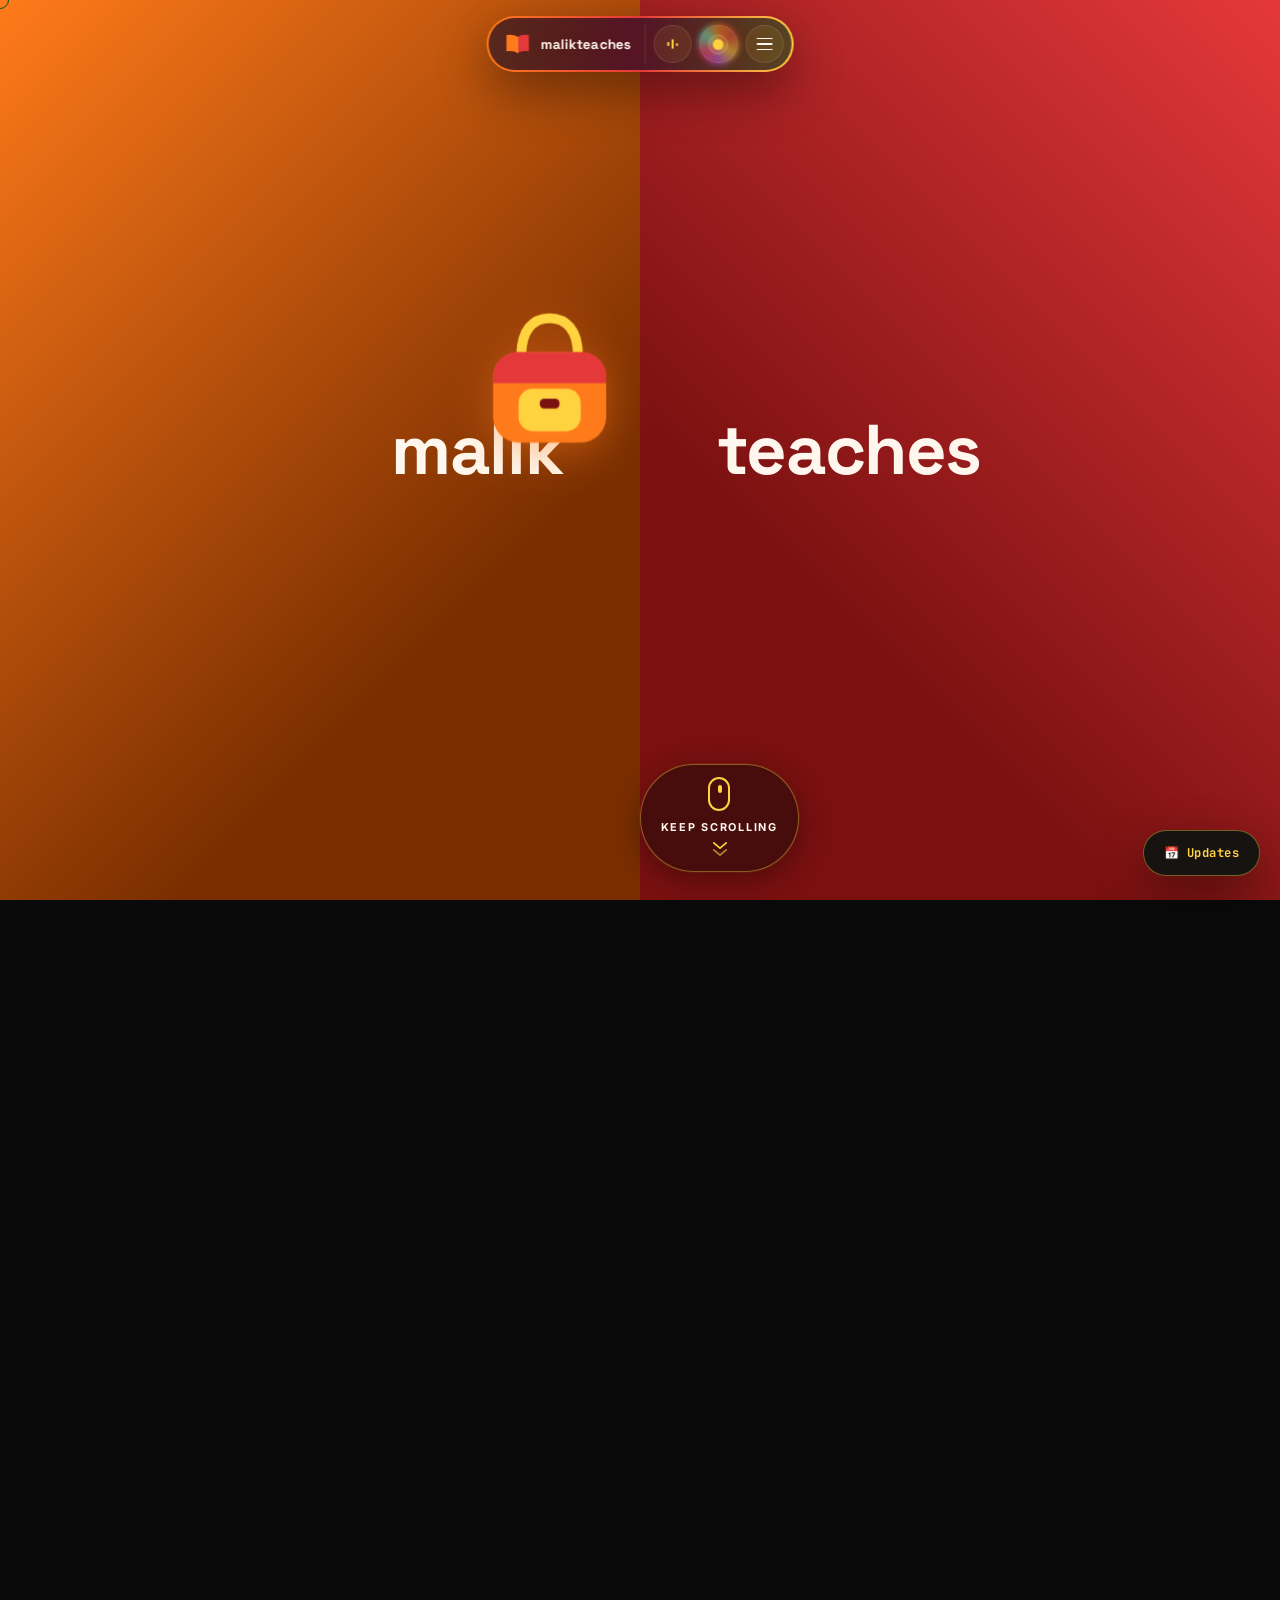
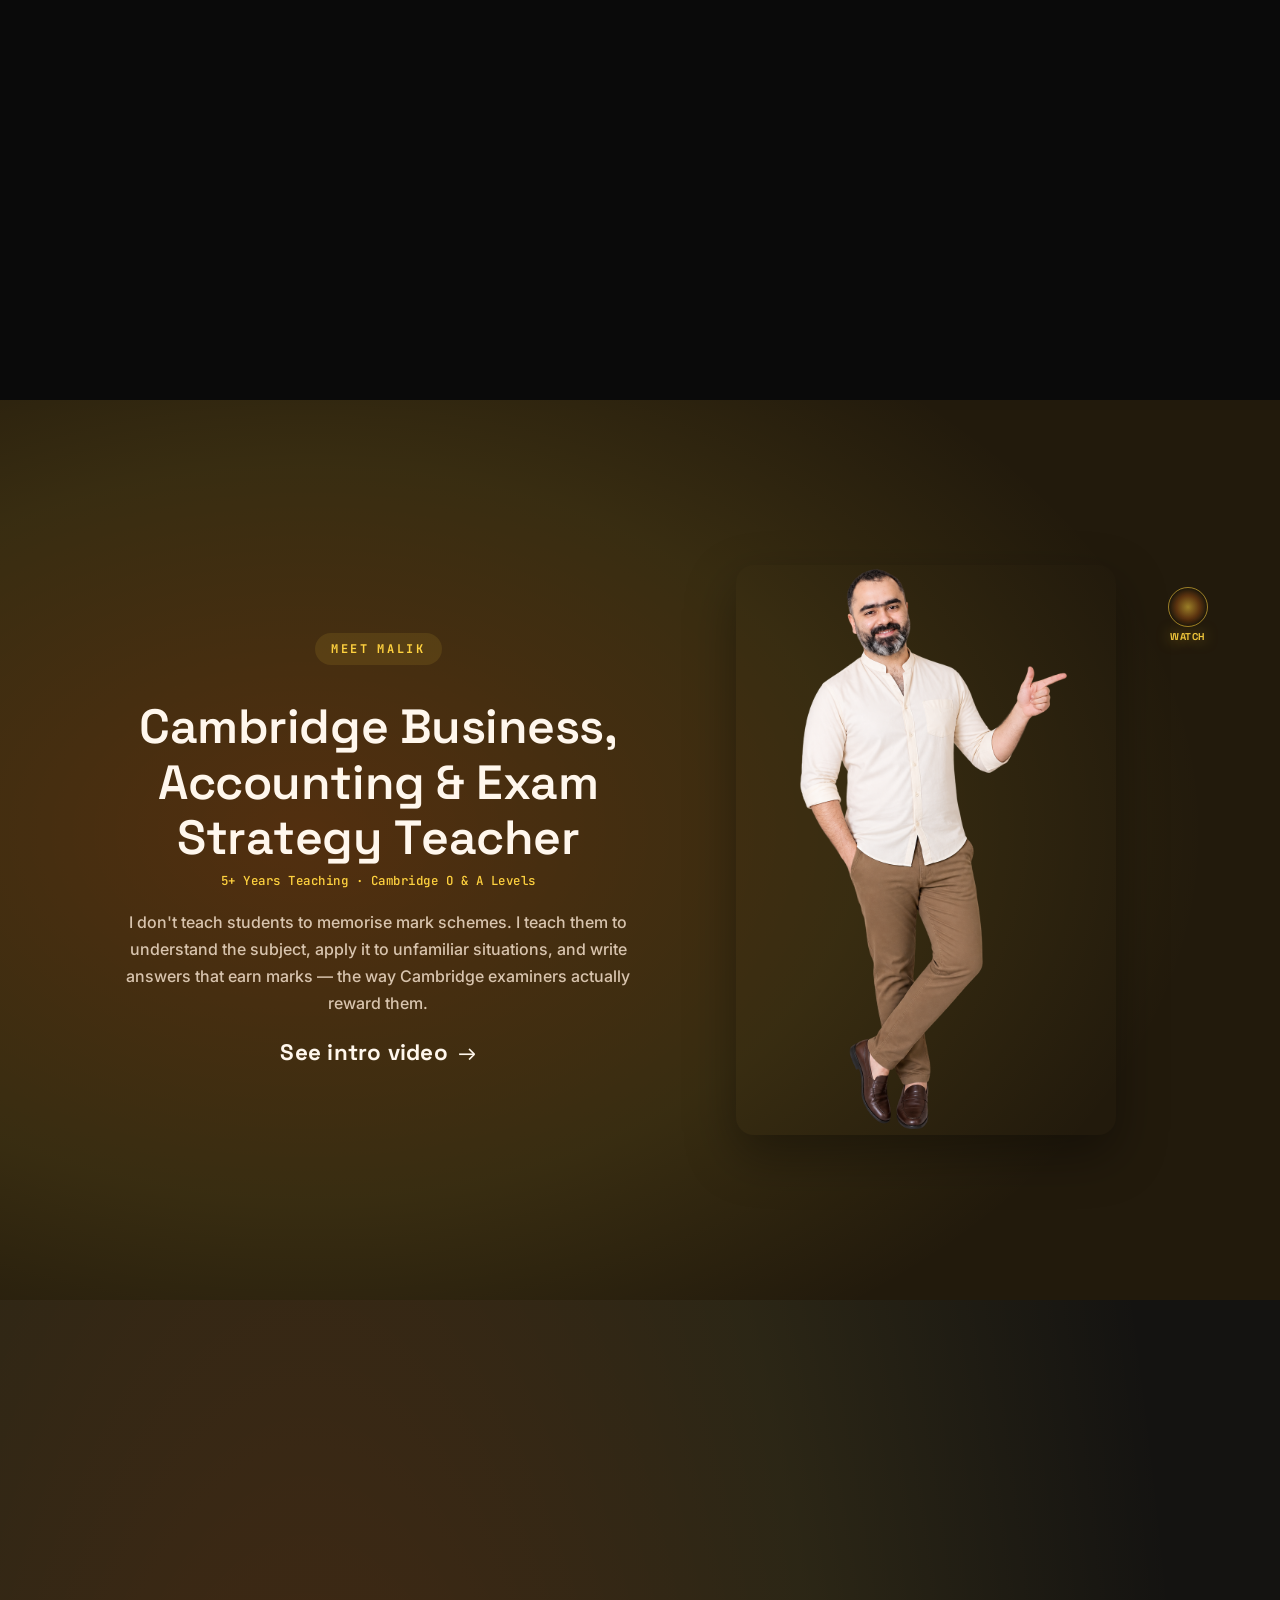
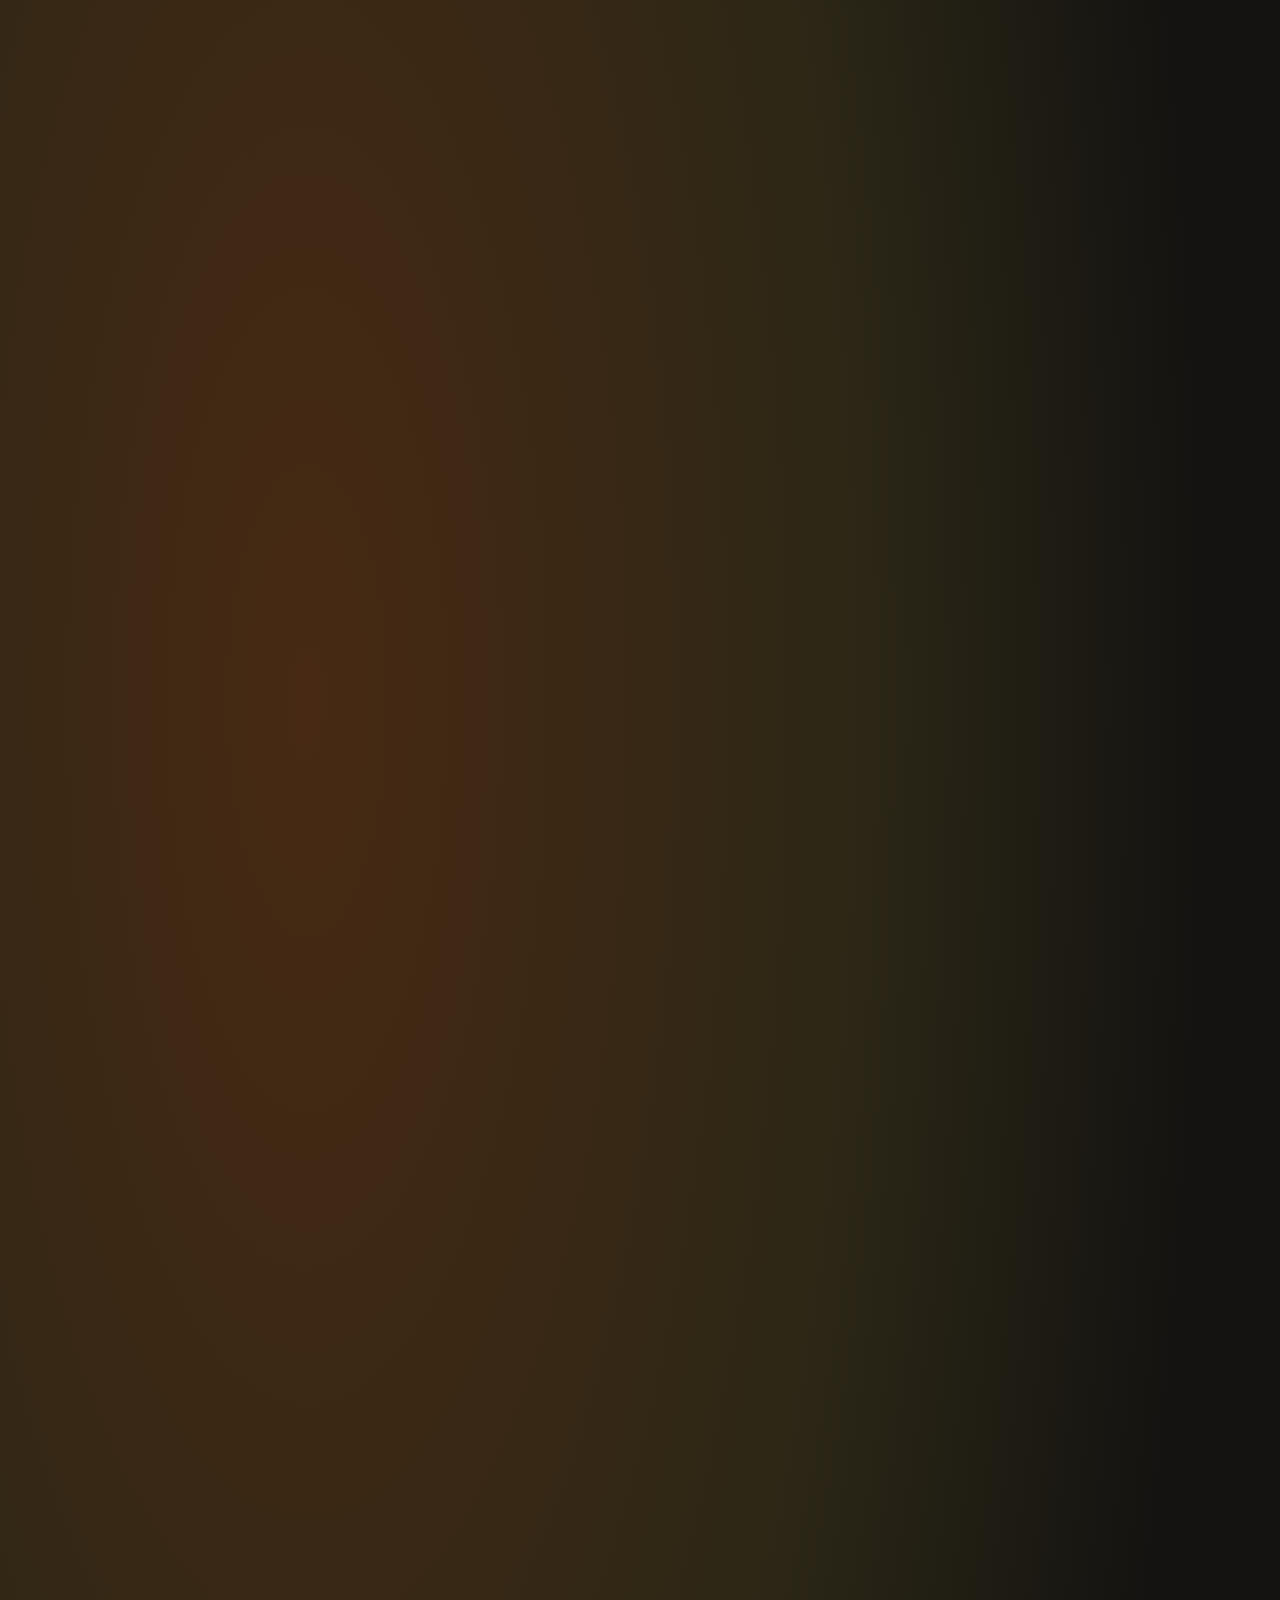
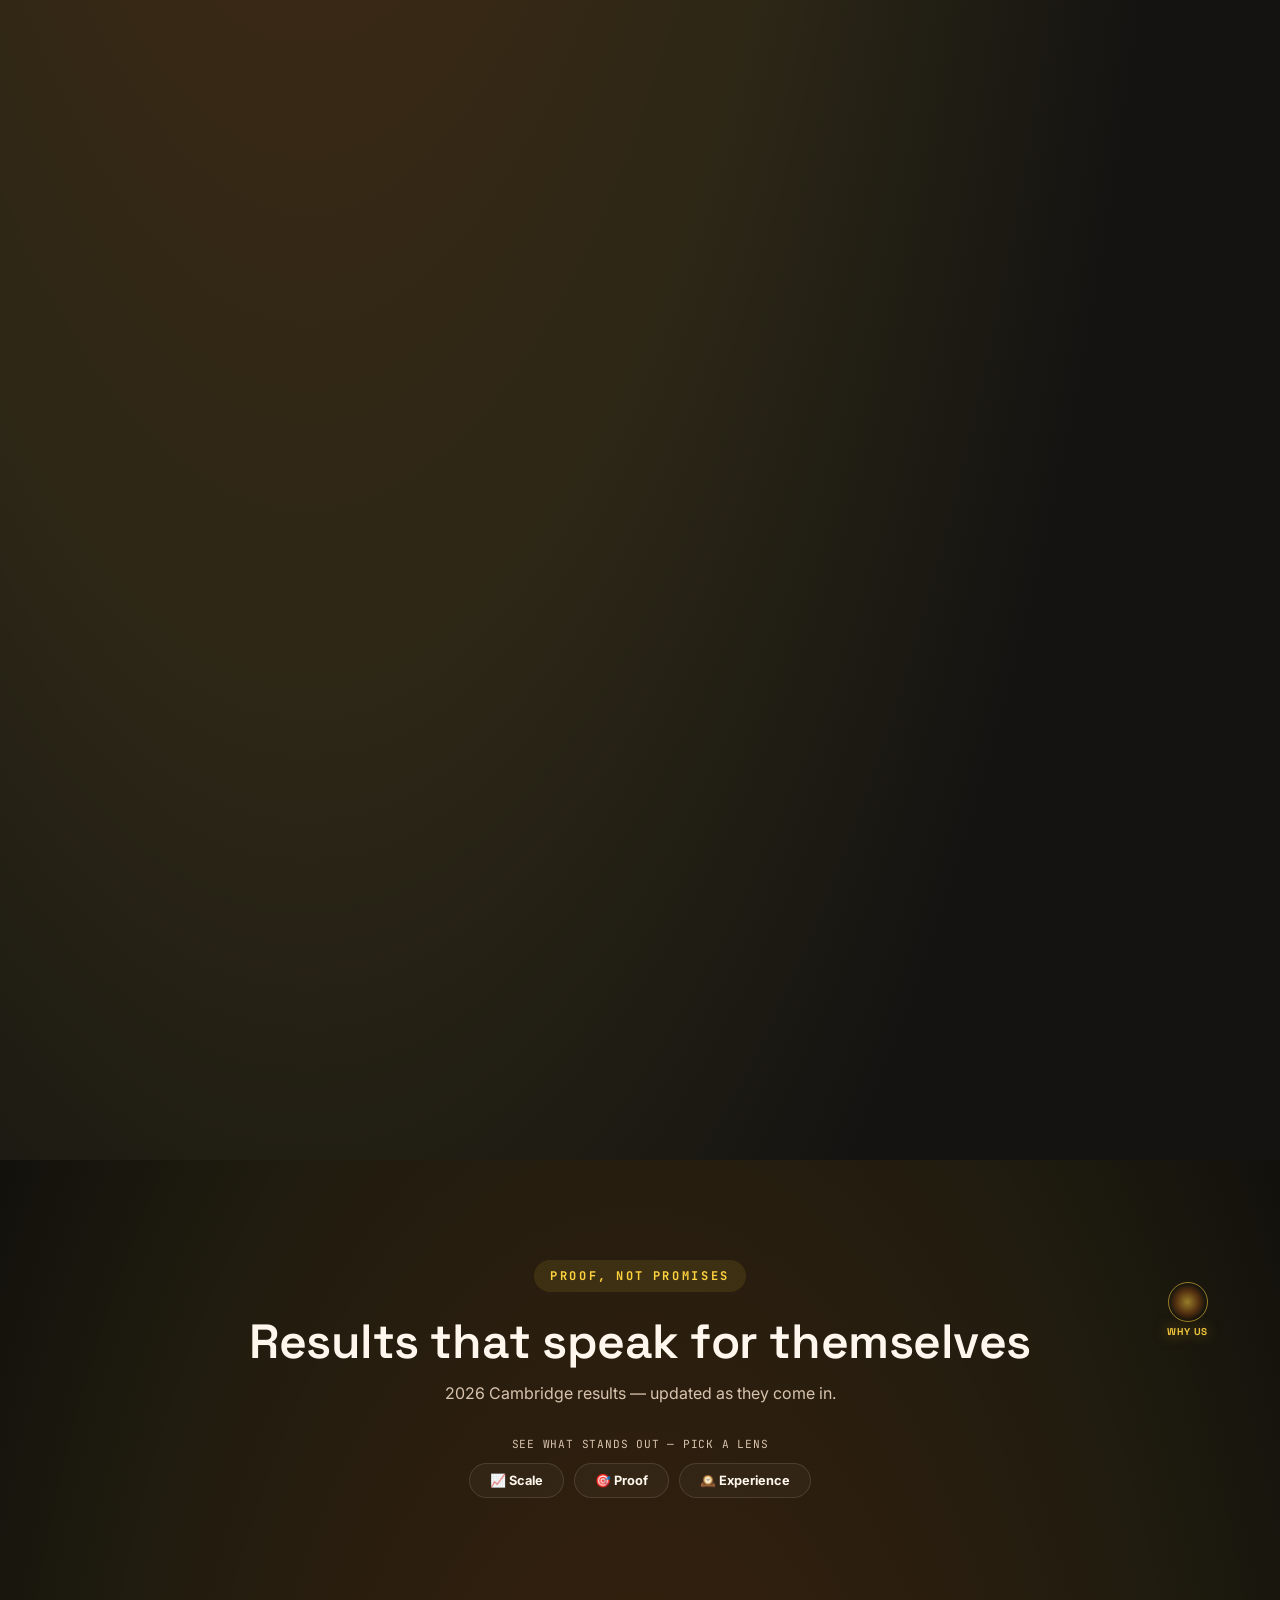
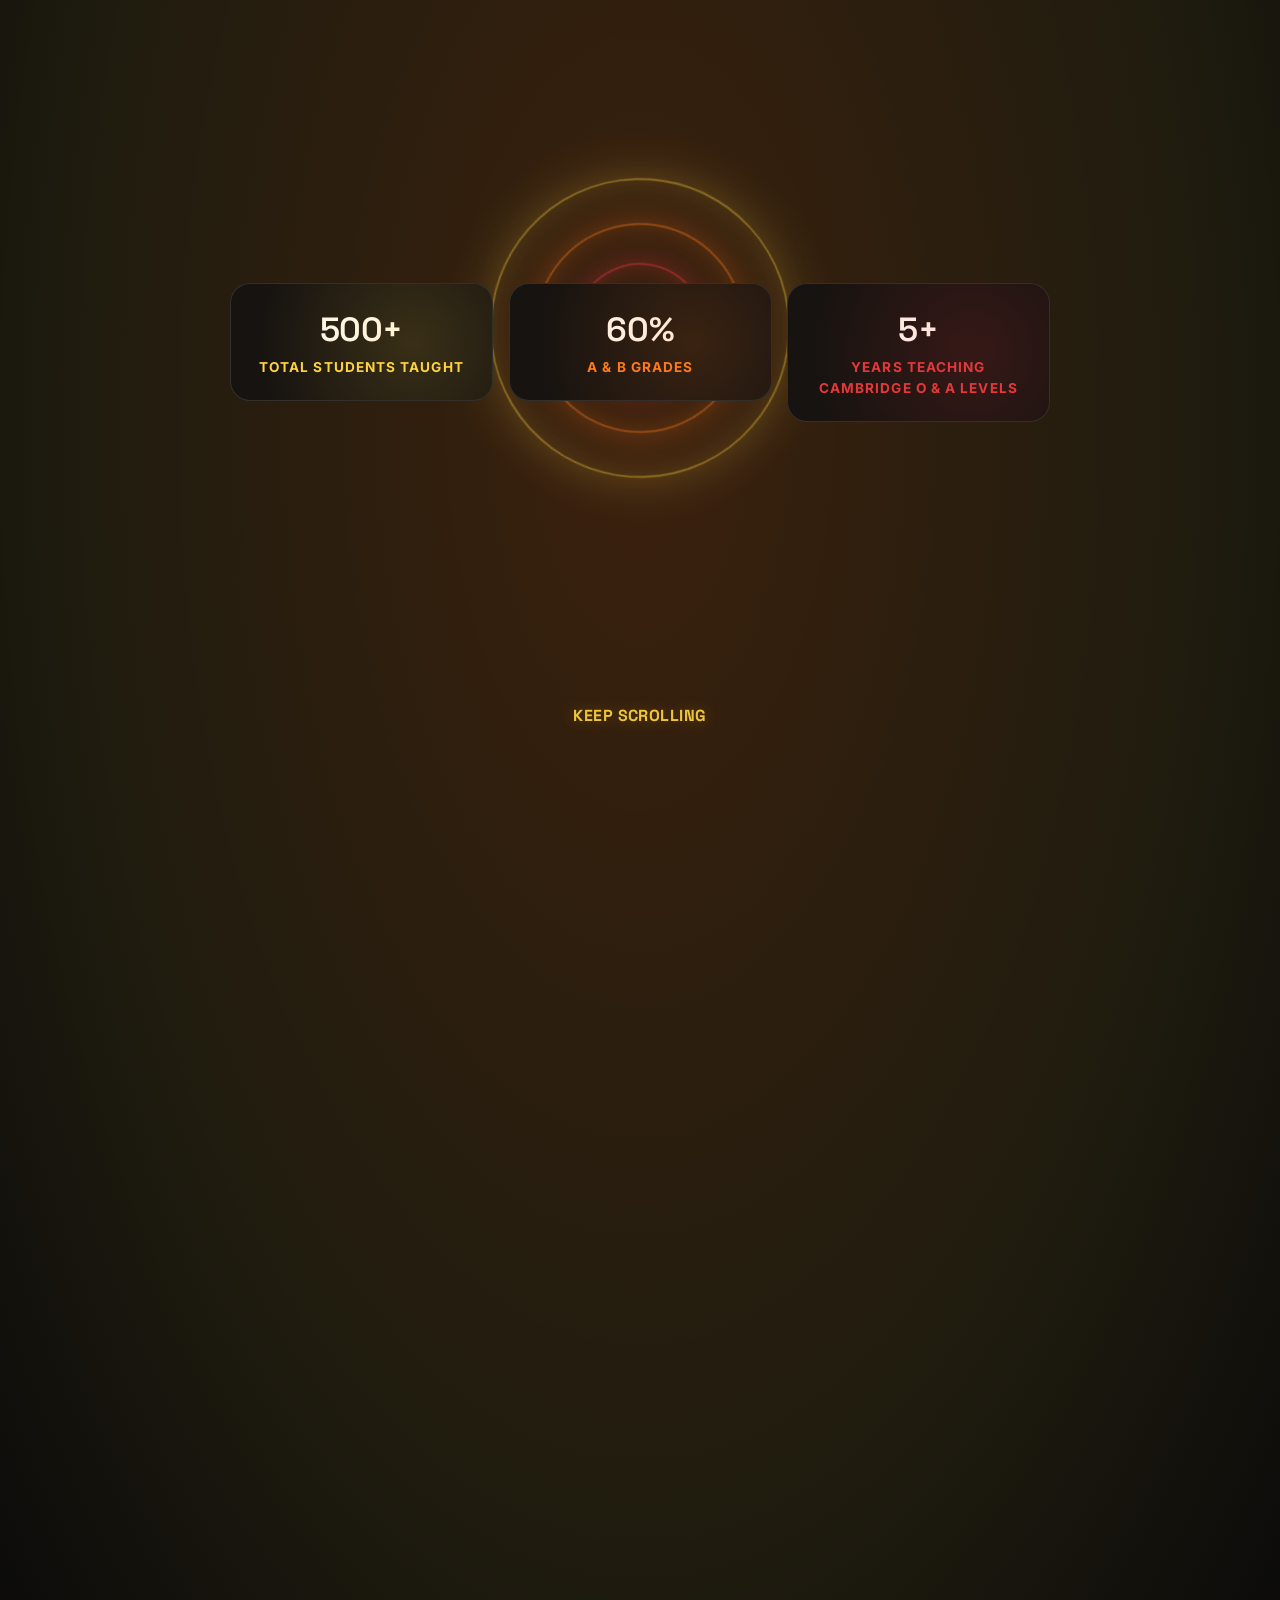
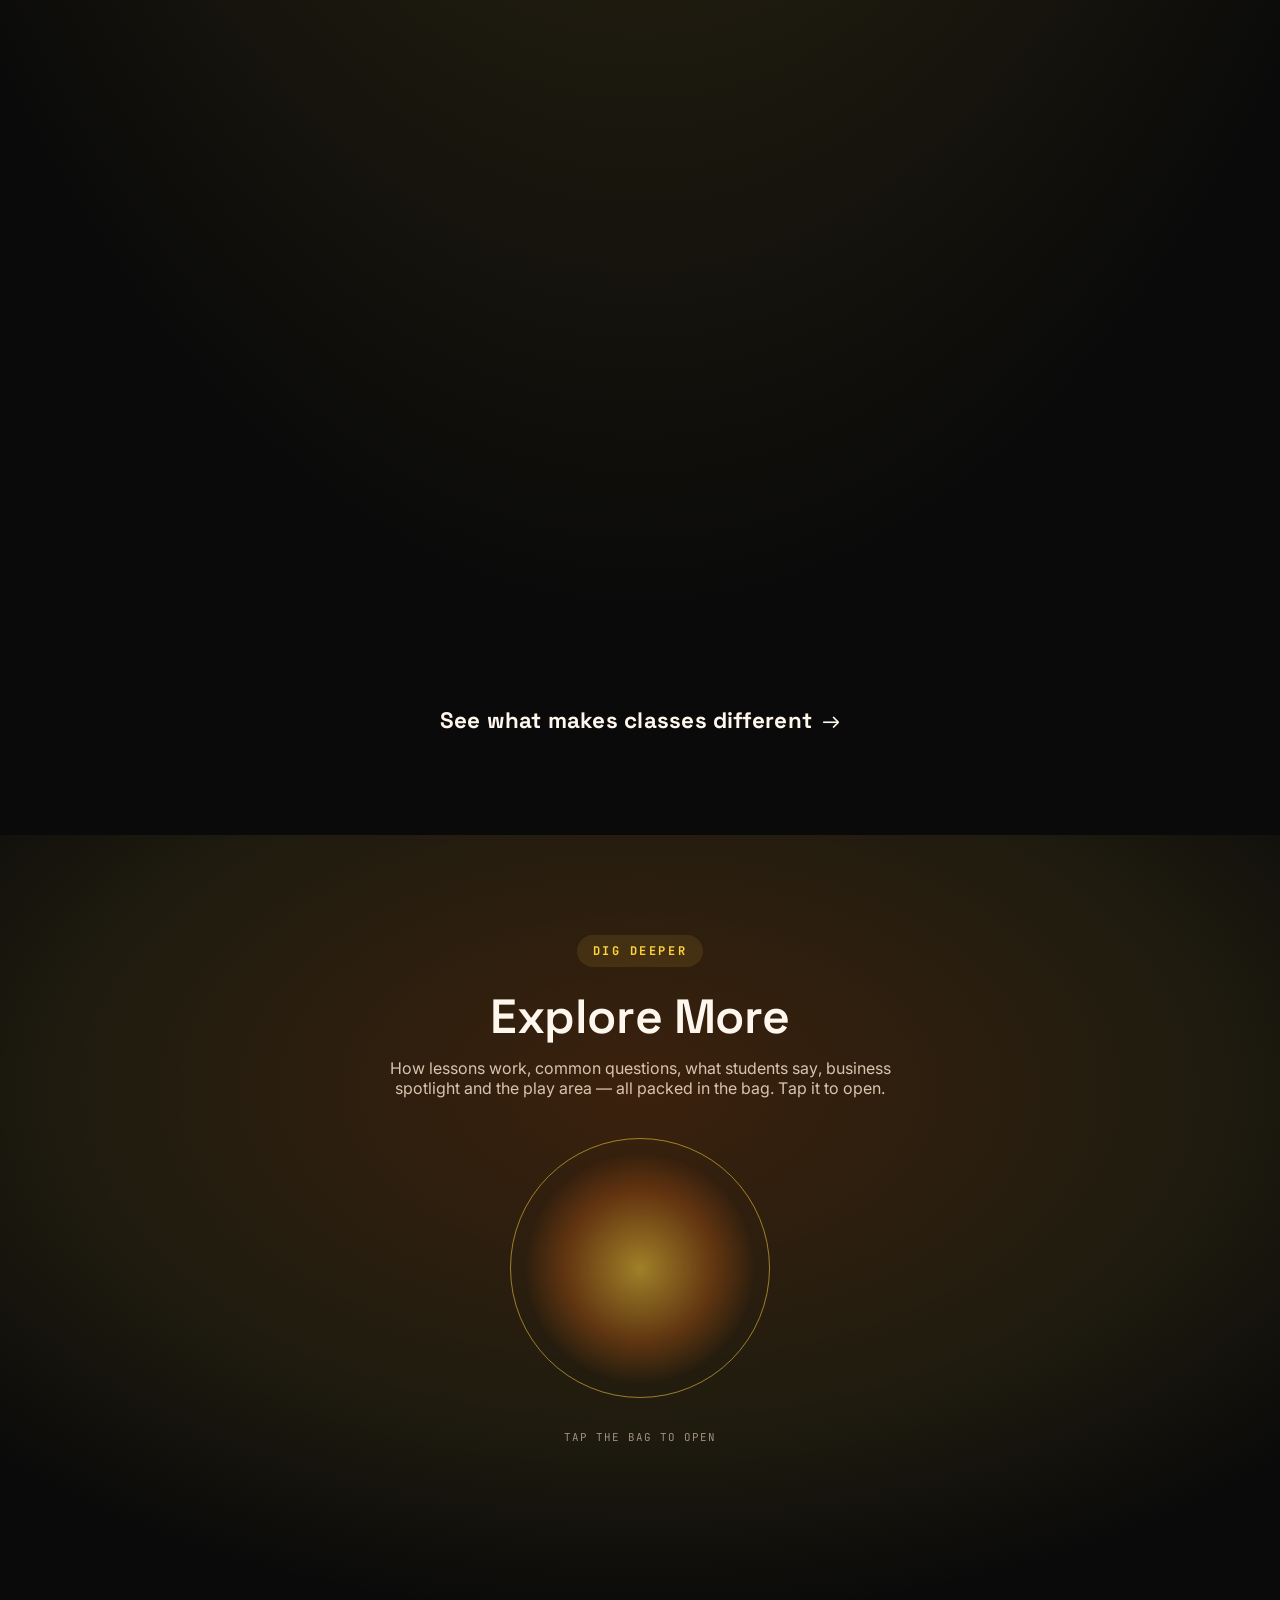
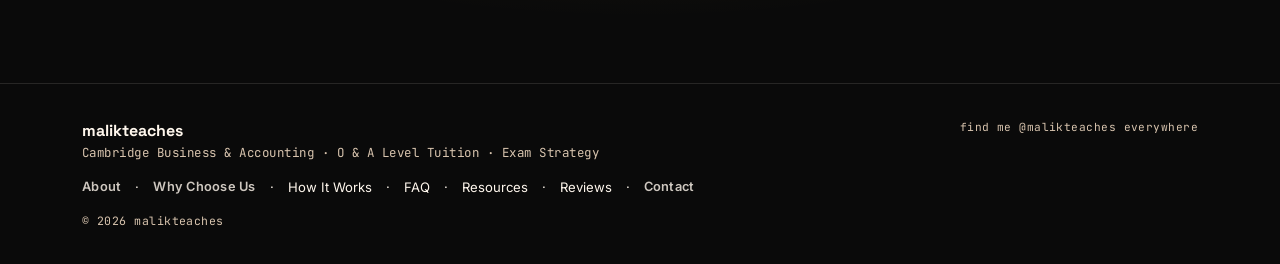
==== commit 3bdbd375: "Add files via upload" ====
--- a/index.html
+++ b/index.html
@@ -535,14 +535,33 @@
      settled in well under half a second. Per-letter cost is also cut hard on
      mobile: transform + opacity only (no blur, no layered text-shadow glow),
      which is compositor-only work instead of forcing a rasterize on every frame. */
-  /* ---- text no longer conjures in letter-by-letter, anywhere on the page. Every
-     magic-letter span is just plain, permanently visible text now — the only
-     thing that still animates on this whole page is the flying book itself, plus
-     the glowing/breathing circle each section gets (see .book-landing-circle
-     further down). Content still appears in the same order as you scroll (the
-     is-awake / is-visible triggers below are untouched), it just switches on
-     instantly instead of animating in. ---- */
-  .magic-letter{ display:inline-block; color:inherit; }
+  /* ---- text conjures in letter-by-letter again — this time as small pieces that
+     fall into place (translateY + slight rotate, settling with a light overshoot)
+     rather than the old sparkle version. Kept it within the same wall-clock budget
+     noted above: stagger is capped (see magicifyText()'s MAGIC_MAX_STAGGER below,
+     ~0.32s) so a long headline never takes longer to finish than a short one, and
+     each letter's own fall is transform+opacity only — cheap, compositor-only work.
+     Applied wherever an element carries .magic-text: the reveal/scroll-stage
+     headings (Why, Explore) and the Meet section's own .meet-stage headings,
+     which use a different "is-awake" trigger class instead of "is-visible" — see
+     the combined selector on .magic-letter's animation trigger below. ---- */
+  .magic-letter{
+    display:inline-block; color:inherit;
+    opacity:0; transform:translateY(-22px) rotate(var(--mr, 0deg));
+  }
+  .reveal.is-visible.magic-text .magic-letter,
+  .meet-stage.is-awake .magic-letter{
+    animation:magic-letter-fall 0.42s cubic-bezier(0.22,0.85,0.32,1.2) forwards;
+    animation-delay:var(--mi, 0s);
+  }
+  @keyframes magic-letter-fall{
+    0%{ opacity:0; transform:translateY(-22px) rotate(var(--mr, 0deg)); }
+    55%{ opacity:1; transform:translateY(4px) rotate(0deg); }
+    100%{ opacity:1; transform:translateY(0) rotate(0deg); }
+  }
+  @media (prefers-reduced-motion: reduce){
+    .magic-letter{ opacity:1 !important; transform:none !important; animation:none !important; }
+  }
 
   /* video lightbox overlay: fixed to the viewport, completely outside document flow.
      Holds the "Meet the Teacher" YouTube embed, opened by the circle-label button. */
@@ -663,12 +682,12 @@
 
   /* ====================================================================
      HERO: pinned "opening door" — two panels (malik / teaches) slide apart
-     on scroll to reveal a dark typographic "letter wall" behind them: hundreds
-     of small random letters densely filling the wall, each with a black
-     outline, most almost invisible, with individual ones slowly breathing a
-     soft outline glow. Density, glow probability/intensity and animation
+     on scroll to reveal a neon wall behind them: small words and glowing
+     light-square outlines densely scattered across the wall, most almost
+     invisible, with individual ones electrifying (a quick, irregular flicker)
+     rather than a slow breathe. Density, flicker probability/intensity and
      speed are controlled from the JS block near the end of the file (search
-     "LETTER WALL CONFIG"); the door-opening scroll math is in
+     "HERO NEON WALL CONFIG"); the door-opening scroll math is in
      updateHero()/heroProgress().
      ==================================================================== */
   .hero-pin{ height:400vh; position:relative; }
@@ -699,45 +718,79 @@
     transition:opacity 0.5s var(--ease), transform 0.5s var(--ease);
   }
 
-  /* the wall itself — JS fills this with absolutely-positioned .wl words.
-     Starts hidden and fades in as the door opens (see updateHero()), same
-     reveal-on-scroll idea used everywhere else on the page. */
-  .letter-wall{
+  /* the wall itself — JS fills this with absolutely-positioned .nw words and
+     .nb light-square outlines. Starts hidden and fades in as the door opens
+     (see updateHero()), same reveal-on-scroll idea used everywhere else on
+     the page. Fixed neon palette (cyan/magenta/violet), independent of
+     whatever theme is active. */
+  .hero-neon-wall{
     position:absolute; inset:0; z-index:0; overflow:hidden; pointer-events:none;
     opacity:0; transition:opacity 0.4s var(--ease);
   }
-  .letter-wall .wl{
-    position:absolute; top:var(--wl-top); left:var(--wl-left);
-    transform:translate(-50%,-50%) rotate(var(--wl-rot));
+  .hero-neon-wall .nw{
+    position:absolute; top:var(--nw-top); left:var(--nw-left);
+    transform:translate(-50%,-50%) rotate(var(--nw-rot));
     font-family:var(--font-heading), sans-serif; font-weight:700; line-height:1;
-    font-size:var(--wl-size); letter-spacing:0.01em; white-space:nowrap;
-    color:var(--paper-dim); opacity:var(--wl-op);
-    filter:blur(var(--wl-blur));
+    font-size:var(--nw-size); letter-spacing:0.01em; white-space:nowrap;
+    color:var(--nw-color); opacity:var(--nw-op);
+    filter:blur(var(--nw-blur));
     -webkit-text-stroke:1px rgba(0,0,0,0.85);
     paint-order:stroke fill;
-    text-shadow:0 1px 0 rgba(255,247,237,0.04), 0 2px 3px rgba(0,0,0,0.6);
-    animation:wl-breathe var(--wl-dur) ease-in-out var(--wl-delay) infinite;
+    text-shadow:0 0 2px rgba(0,0,0,0.6);
+    animation:nw-electric var(--nw-dur) linear var(--nw-delay) infinite;
     will-change:opacity, text-shadow;
   }
-  /* dark -> faint glow -> stronger outline glow -> faint -> dark. Long dark
-     stretch (0-82%) so only a small slice of letters are ever mid-glow at once;
-     the glow itself lives in the text-shadow (edge light), the fill color stays dark. */
-  @keyframes wl-breathe{
-    0%, 82%, 100%{
-      opacity:var(--wl-op);
-      text-shadow:0 1px 0 rgba(255,247,237,0.04), 0 2px 3px rgba(0,0,0,0.6);
-    }
-    91%{
-      opacity:min(1, calc(var(--wl-op) + var(--wl-glow)));
+  /* small glowing light-square outlines scattered behind the words, like a
+     faint tech/HUD grid, flickering on the same rhythm */
+  .hero-neon-wall .nb{
+    position:absolute; top:var(--nb-top); left:var(--nb-left);
+    width:var(--nb-size); height:var(--nb-size);
+    transform:translate(-50%,-50%) rotate(var(--nb-rot));
+    border:1.5px solid rgba(var(--nb-rgb), var(--nb-op)); border-radius:3px;
+    animation:nb-electric var(--nb-dur) linear var(--nb-delay) infinite;
+    will-change:box-shadow, border-color;
+  }
+  /* electrifying rather than breathing: mostly dark/dim, with two short,
+     irregular bright bursts per cycle — like a neon tube buzzing to life —
+     instead of one smooth slow rise and fall */
+  @keyframes nw-electric{
+    0%, 3%, 7%, 10%, 44%, 48%, 100%{
+      opacity:var(--nw-op);
+      text-shadow:0 0 2px rgba(0,0,0,0.6);
+    }
+    4%, 46%{
+      opacity:min(1, calc(var(--nw-op) + var(--nw-glow)));
       text-shadow:
-        0 0 2px rgba(var(--wl-glow-rgb), 0.3),
-        0 0 12px rgba(var(--wl-glow-rgb), var(--wl-glow)),
-        0 0 26px rgba(var(--wl-glow-rgb), calc(var(--wl-glow) * 0.55)),
-        0 2px 3px rgba(0,0,0,0.6);
+        0 0 4px rgba(var(--nw-glow-rgb), 0.8),
+        0 0 16px rgba(var(--nw-glow-rgb), var(--nw-glow)),
+        0 0 36px rgba(var(--nw-glow-rgb), calc(var(--nw-glow) * 0.6));
+    }
+    5%, 47%{
+      opacity:calc(var(--nw-op) * 0.35);
+      text-shadow:none;
+    }
+    9%{
+      opacity:min(1, calc(var(--nw-op) + var(--nw-glow) * 0.7));
+      text-shadow:0 0 4px rgba(var(--nw-glow-rgb), 0.6), 0 0 14px rgba(var(--nw-glow-rgb), calc(var(--nw-glow) * 0.7));
+    }
+  }
+  @keyframes nb-electric{
+    0%, 3%, 7%, 10%, 44%, 48%, 100%{
+      border-color:rgba(var(--nb-rgb), var(--nb-op));
+      box-shadow:none;
+    }
+    4%, 46%{
+      border-color:rgba(var(--nb-rgb), 1);
+      box-shadow:0 0 10px rgba(var(--nb-rgb),0.8), inset 0 0 10px rgba(var(--nb-rgb),0.35);
+    }
+    5%, 47%{
+      border-color:rgba(var(--nb-rgb), calc(var(--nb-op) * 0.4));
+      box-shadow:none;
     }
   }
   @media (prefers-reduced-motion: reduce){
-    .letter-wall .wl{ animation:none; opacity:calc(var(--wl-op) * 1.4); }
+    .hero-neon-wall .nw{ animation:none; opacity:calc(var(--nw-op) * 1.4); }
+    .hero-neon-wall .nb{ animation:none; border-color:rgba(var(--nb-rgb), calc(var(--nb-op) * 1.4)); }
   }
 
   /* vignette: keeps the edges near-black and gives the centered message a
@@ -1117,14 +1170,14 @@
   }
 
   /* ---------- Results section: magic-conjure reveal ----------
-     No more pinned car-drive scene — the eyebrow, heading and intro line just
-     display normally now (letter-by-letter conjuring removed — see the
-     .magic-letter note near the top of this stylesheet).
-     The three stat cards live inside a small portal that spins open behind
-     them, held in view via position:sticky (same mechanism as Meet the
-     Teacher) while each card punches toward the viewer along the z-axis only
-     — see #whyCardsPin's dedicated scroll handler near the end of the file. */
-  .reveal.magic-text{ opacity:1 !important; transform:none !important; transition:none !important; }
+     The eyebrow, heading and intro line fall into place letter-by-letter again
+     (see .magic-letter near the top of this stylesheet) as each one reaches its
+     scroll checkpoint (see scrollStageReveal(document.getElementById('why'), ...)
+     near the end of the file). The three stat cards live inside a small portal
+     that spins open behind them, held in view via position:sticky (same
+     mechanism as Meet the Teacher) while each card punches toward the viewer
+     along the z-axis only — see #whyCardsPin's dedicated scroll handler near
+     the end of the file. */
 
   .why-cards-pin{ position:relative; height:260vh; }
   .why-cards-sticky{
@@ -1204,7 +1257,6 @@
   .no-js .portal-ring, .no-js .portal-flare{ display:none; }
   .no-js .why-portal-scene .stat-card-wrap{ opacity:1 !important; transform:none !important; filter:none !important; }
   @media (prefers-reduced-motion: reduce){
-    .reveal.magic-text .magic-letter{ animation:none !important; opacity:1 !important; }
     .portal-ring, .portal-flare{ display:none !important; }
     .why-portal-scene .stat-card-wrap{ animation:none !important; opacity:1 !important; transform:none !important; filter:none !important; }
   }
@@ -1835,7 +1887,7 @@
 <main>
 <section class="hero-pin" id="heroPin">
   <div class="hero-sticky" id="heroSticky">
-    <div class="letter-wall" id="letterWall" aria-hidden="true"></div>
+    <div class="hero-neon-wall" id="heroNeonWall" aria-hidden="true"></div>
     <div class="wall-vignette" aria-hidden="true"></div>
 
     <div class="hero-wall-inner" id="heroInner">
@@ -1893,10 +1945,10 @@
         <div class="text-col">
           <div class="reveal-intro">
             <div class="meet-stage" id="meetStageEyebrow">
-              <span class="eyebrow mono" id="meetEyebrowText">Meet Malik</span>
+              <span class="eyebrow mono magic-text" id="meetEyebrowText">Meet Malik</span>
             </div>
             <div class="meet-stage" id="meetStageHeading">
-              <h2 style="margin:12px 0 6px;" id="meetHeadingText">Cambridge Business, Accounting &amp; Exam Strategy Teacher</h2>
+              <h2 class="magic-text" style="margin:12px 0 6px;" id="meetHeadingText">Cambridge Business, Accounting &amp; Exam Strategy Teacher</h2>
             </div>
             <div class="meet-stage" id="meetStageSub">
               <p class="mono" style="color:var(--yellow); font-size:0.78rem; letter-spacing:0.04em; margin-bottom:18px;" id="meetSubText">5+ Years Teaching · Cambridge O &amp; A Levels</p>
@@ -3631,20 +3683,21 @@
   });
 
   // ==========================================================================
-  // LETTER WALL CONFIG — hero background texture: densely filling the wall
-  // with small motivational/theme words, each with a black outline, most
-  // almost invisible, with individual ones slowly breathing a soft outline
-  // glow (see .letter-wall / .wl / the wl-breathe keyframes in <style>). The
-  // whole wall fades in on scroll along with the rest of the hero (see
-  // updateHero() below — same reveal-on-scroll pattern used everywhere else
-  // on the page). Tune the feel of the wall from here:
-  //   DENSITY        — how many words are generated (desktop vs mobile)
-  //   size range      — sizeRem below: keep these small for a dense, uniform fill
-  //   glow duration   — --wl-dur / --wl-delay range: how slowly each word breathes
-  //                      and how staggered the wall is (wide range = never in sync)
+  // HERO NEON WALL CONFIG — the hero's background texture: small neon words
+  // plus glowing "light square" outlines scattered across the wall, each
+  // electrifying independently (a quick, irregular flicker — like a neon tube
+  // buzzing to life — rather than a slow smooth breathe). Fixed neon palette
+  // (electric cyan / magenta / violet — the classic paired synthwave trio)
+  // regardless of whatever theme is active, since a neon wallpaper specifically
+  // was the point here. The whole wall fades in on scroll along with the rest
+  // of the hero (see updateHero() below). Tune the feel from here:
+  //   WORD_DENSITY / BOX_DENSITY — how many words / light squares are generated
+  //   size ranges                 — keep small for a dense, uniform fill
+  //   flicker duration            — --nw-dur/--nb-dur: how often each element
+  //                                  runs its flicker cycle (shorter = busier)
   // ==========================================================================
   (function(){
-    const wall = document.getElementById('letterWall');
+    const wall = document.getElementById('heroNeonWall');
     if(!wall) return;
 
     // same theme as the rest of the site: Cambridge Business & Accounting
@@ -3657,8 +3710,11 @@
       'CONCEPTS','BUSINESS','ACCOUNTING','CAMBRIDGE','O LEVEL','A LEVEL','PROGRESS',
       'HARD WORK','EXCELLENCE'
     ];
-    // amber-theme glow hues only (yellow / violet / pink) — restrained, no rainbow
-    const GLOW_HUES = ['var(--yellow-rgb)', 'var(--violet-rgb)', 'var(--pink-rgb)'];
+    // classic paired neon trio — cyan, magenta and violet read together as "neon"
+    // far more than three unrelated saturated hues would; used fully saturated
+    // (not pastel-tinted) so they actually read as neon against the near-black wall
+    const NEON_RGB   = ['0,229,255', '255,46,159', '176,38,255'];
+    const NEON_COLOR = ['#00E5FF',   '#FF2E9F',    '#B026FF'];
 
     function rand(min, max){ return min + Math.random() * (max - min); }
     function pick(arr){ return arr[Math.floor(Math.random() * arr.length)]; }
@@ -3666,35 +3722,65 @@
     function buildWall(){
       const reduceMotion = window.matchMedia('(prefers-reduced-motion: reduce)').matches;
       const isMobile = window.innerWidth <= 760;
-      const DENSITY = isMobile ? 90 : 190; // dense fill of small words; fewer on mobile for performance
+      const WORD_DENSITY = isMobile ? 70 : 150; // dense fill of small words; fewer on mobile for performance
+      const BOX_DENSITY  = isMobile ? 14 : 30;  // scattered glowing light-square outlines
 
       const frag = document.createDocumentFragment();
-      for(let i = 0; i < DENSITY; i++){
+
+      for(let i = 0; i < WORD_DENSITY; i++){
         const span = document.createElement('span');
-        span.className = 'wl';
+        span.className = 'nw';
         span.textContent = pick(WALL_WORDS);
 
         const sizeRem = rand(isMobile ? 0.55 : 0.7, isMobile ? 1.1 : 1.75); // small words throughout
         const depth = Math.random();
-        const dur = rand(16, 34); // slow breathing cycle
-
-        span.style.setProperty('--wl-top', rand(2, 98) + '%');
-        span.style.setProperty('--wl-left', rand(2, 98) + '%');
-        span.style.setProperty('--wl-rot', rand(-30, 30).toFixed(1) + 'deg');
-        span.style.setProperty('--wl-size', sizeRem.toFixed(2) + 'rem');
-        span.style.setProperty('--wl-op', rand(0.12, 0.3).toFixed(3));
-        span.style.setProperty('--wl-blur', depth < 0.18 ? rand(0.3, 1).toFixed(2) + 'px' : '0px');
-        span.style.setProperty('--wl-dur', dur.toFixed(2) + 's');
-        span.style.setProperty('--wl-delay', (-rand(0, dur)).toFixed(2) + 's'); // negative = starts mid-breath, so the wall never pulses in sync
-        span.style.setProperty('--wl-glow', rand(0.3, 0.75).toFixed(2));
-        span.style.setProperty('--wl-glow-rgb', pick(GLOW_HUES));
+        const dur = rand(5, 12); // how often this element's flicker cycle repeats
+        const hueIdx = Math.floor(Math.random() * NEON_RGB.length);
+
+        span.style.setProperty('--nw-top', rand(2, 98) + '%');
+        span.style.setProperty('--nw-left', rand(2, 98) + '%');
+        span.style.setProperty('--nw-rot', rand(-30, 30).toFixed(1) + 'deg');
+        span.style.setProperty('--nw-size', sizeRem.toFixed(2) + 'rem');
+        span.style.setProperty('--nw-op', rand(0.12, 0.3).toFixed(3));
+        span.style.setProperty('--nw-blur', depth < 0.18 ? rand(0.3, 1).toFixed(2) + 'px' : '0px');
+        span.style.setProperty('--nw-dur', dur.toFixed(2) + 's');
+        span.style.setProperty('--nw-delay', (-rand(0, dur)).toFixed(2) + 's'); // negative = starts mid-cycle, so the wall never flickers in sync
+        span.style.setProperty('--nw-glow', rand(0.5, 1).toFixed(2));
+        span.style.setProperty('--nw-glow-rgb', NEON_RGB[hueIdx]);
+        span.style.setProperty('--nw-color', NEON_COLOR[hueIdx]);
 
         if(reduceMotion){
           span.style.animation = 'none';
-          span.style.opacity = Math.min(0.36, parseFloat(span.style.getPropertyValue('--wl-op')) * 1.4);
+          span.style.opacity = Math.min(0.36, parseFloat(span.style.getPropertyValue('--nw-op')) * 1.4);
         }
         frag.appendChild(span);
       }
+
+      // light-square boxes — small neon-outlined rectangles, like a faint tech/
+      // HUD grid scattered behind the words, flickering on the same rhythm
+      for(let i = 0; i < BOX_DENSITY; i++){
+        const box = document.createElement('span');
+        box.className = 'nb';
+        const size = rand(isMobile ? 18 : 26, isMobile ? 46 : 84);
+        const dur = rand(4, 10);
+        const hueIdx = Math.floor(Math.random() * NEON_RGB.length);
+
+        box.style.setProperty('--nb-top', rand(2, 98) + '%');
+        box.style.setProperty('--nb-left', rand(2, 98) + '%');
+        box.style.setProperty('--nb-size', size.toFixed(0) + 'px');
+        box.style.setProperty('--nb-rot', rand(-12, 12).toFixed(1) + 'deg');
+        box.style.setProperty('--nb-op', rand(0.12, 0.28).toFixed(3));
+        box.style.setProperty('--nb-dur', dur.toFixed(2) + 's');
+        box.style.setProperty('--nb-delay', (-rand(0, dur)).toFixed(2) + 's');
+        box.style.setProperty('--nb-rgb', NEON_RGB[hueIdx]);
+
+        if(reduceMotion){
+          box.style.animation = 'none';
+          box.style.opacity = Math.min(0.4, parseFloat(box.style.getPropertyValue('--nb-op')) * 1.6);
+        }
+        frag.appendChild(box);
+      }
+
       wall.innerHTML = '';
       wall.appendChild(frag);
     }
@@ -3717,7 +3803,7 @@
   // circle chain (Meet -> Why -> Explore) independently of this door opening.
   const heroPin = document.getElementById('heroPin');
   const heroInner = document.getElementById('heroInner');
-  const letterWallEl = document.getElementById('letterWall');
+  const letterWallEl = document.getElementById('heroNeonWall');
   const boxLeft = document.getElementById('boxLeft');
   const boxRight = document.getElementById('boxRight');
   const scrollCue = document.getElementById('scrollCue');
@@ -4180,21 +4266,58 @@
 
   // ---- split any message into individual letter spans (grouped by word so
   // line-wrapping still happens at natural word breaks) so it can materialize in
-  // one glowing character at a time instead of popping in as a flat block. Runs
-  // once per element at setup — shared by the hero stage and the Meet section
-  // below — the text itself never changes, only whether it's shown. ----
-  // letter-by-letter splitting is no longer used anywhere (all text just displays
-  // normally now — see the "text no longer conjures in" note in <style>), so this
-  // is a no-op kept only because a couple of call sites below still reference it.
-  function magicifyText(){}
+  // one falling character at a time instead of popping in as a flat block. Runs
+  // once per element at setup — shared by every section that opts in via
+  // .magic-text — the text itself never changes, only whether it's shown.
+  // Stagger is capped at MAGIC_MAX_STAGGER regardless of text length, so a long
+  // headline settles in the same wall-clock time as a short one instead of
+  // taking proportionally longer. ----
+  const MAGIC_PER_LETTER_STEP = 0.018; // seconds between each letter's start, before the cap kicks in
+  const MAGIC_MAX_STAGGER = 0.32; // seconds — no letter starts later than this, however long the text is
+  function magicifyText(el){
+    if(!el || el.dataset.magicified) return;
+    el.dataset.magicified = 'true';
+    const text = el.textContent;
+    el.textContent = '';
+    const frag = document.createDocumentFragment();
+    let i = 0;
+    // split on runs of whitespace, keeping the whitespace itself as plain text
+    // nodes so wrapping still happens at natural word breaks
+    text.split(/(\s+)/).forEach(chunk => {
+      if(!chunk) return;
+      if(/^\s+$/.test(chunk)){
+        frag.appendChild(document.createTextNode(chunk));
+        return;
+      }
+      // each word gets its own inline-block wrapper so its letters can never be
+      // torn across a line break while they're still animating into place
+      const word = document.createElement('span');
+      word.style.display = 'inline-block';
+      chunk.split('').forEach(ch => {
+        const letter = document.createElement('span');
+        letter.className = 'magic-letter';
+        letter.textContent = ch;
+        letter.style.setProperty('--mi', Math.min(i * MAGIC_PER_LETTER_STEP, MAGIC_MAX_STAGGER).toFixed(3) + 's');
+        letter.style.setProperty('--mr', (Math.random() * 16 - 8).toFixed(1) + 'deg');
+        word.appendChild(letter);
+        i++;
+      });
+      frag.appendChild(word);
+    });
+    el.appendChild(frag);
+  }
   heroOrbCircles.forEach(magicifyText);
 
   // every other section's eyebrow/heading/intro line that opts into the same
   // letter-by-letter conjure (marked with .magic-text in the HTML) gets split
-  // into spans here too, up front — the shared .reveal/.is-visible scroll
-  // observer further down is what actually triggers the animation once each
-  // one scrolls into view (see .reveal.is-visible.magic-text .magic-letter).
-  document.querySelectorAll('.reveal.magic-text').forEach(magicifyText);
+  // into spans here too, up front. Two different scroll controllers actually
+  // trigger the animation depending on the section: the shared .reveal/
+  // .is-visible scroll-stage observer for Why/Explore (see
+  // .reveal.is-visible.magic-text .magic-letter), and the Meet section's own
+  // .meet-stage/.is-awake controller for its heading/eyebrow (see
+  // .meet-stage.is-awake .magic-letter) — both selectors are combined on the
+  // same animation trigger in <style>, so this one querySelectorAll covers both.
+  document.querySelectorAll('.magic-text').forEach(magicifyText);
 
   // sparkle bursts removed — no-op kept only because a couple of call sites
   // below still reference it.
@@ -4243,18 +4366,38 @@
   function computeBookTarget(){
     const vw = window.innerWidth, vh = window.innerHeight;
     const isMobile = vw <= 860;
+    const p = heroProgress();
 
     let x, y, scale, rotate = 0, flying = false;
 
-    {
-      // resting "waiting" spot, top-right corner. This is also leg zero's
-      // starting point; every landing circle on the page becomes its own leg, chained one
-      // after another in document order, so any number of sections can be added later.
-      const cornerSize = isMobile ? 44 : 64;
-      const cornerX = isMobile ? vw - 16 - cornerSize / 2 : vw - vw * 0.05 - cornerSize / 2;
-      const cornerY = isMobile ? vh - 90 - cornerSize / 2 : vh * 0.18;
-      const cornerScale = cornerSize / BASE_BOOK_SIZE;
-
+    // resting "waiting" spot, top-right corner — also leg zero's starting point
+    // for the chain below once the door has opened
+    const cornerSize = isMobile ? 44 : 64;
+    const cornerX = isMobile ? vw - 16 - cornerSize / 2 : vw - vw * 0.05 - cornerSize / 2;
+    const cornerY = isMobile ? vh - 90 - cornerSize / 2 : vh * 0.18;
+    const cornerScale = cornerSize / BASE_BOOK_SIZE;
+
+    if(p < HERO_BOX_OPEN_END){
+      // door still closed (or mid-opening): the book sits centered on the gate
+      // itself, right where "malik" and "teaches" meet, then flies out to its
+      // corner resting spot as the door finishes sliding apart on scroll
+      const centerSize = isMobile ? 64 : 96;
+      const centerScale = centerSize / BASE_BOOK_SIZE;
+      const t = smoothstep(Math.min(1, Math.max(0, p / HERO_BOX_OPEN_END)));
+
+      x = lerp(vw / 2, cornerX, t);
+      y = lerp(vh / 2, cornerY, t);
+      scale = lerp(centerScale, cornerScale, t);
+      if(t > 0.02 && t < 0.98){
+        y -= Math.sin(t * Math.PI) * 40;       // gentle upward arc mid-flight
+        rotate = Math.sin(t * Math.PI * 2) * 7; // slight bank left-right
+        flying = true;
+      }
+
+      // nothing further down the page can be "awake" while still parked on the gate
+      if(activeCircle){ sleepSection(activeCircle); activeCircle = null; }
+      landedFlags = bookCircles.map(() => false);
+    } else {
       x = cornerX; y = cornerY; scale = cornerScale;
 
       let prevX = cornerX, prevY = cornerY, prevScale = cornerScale;
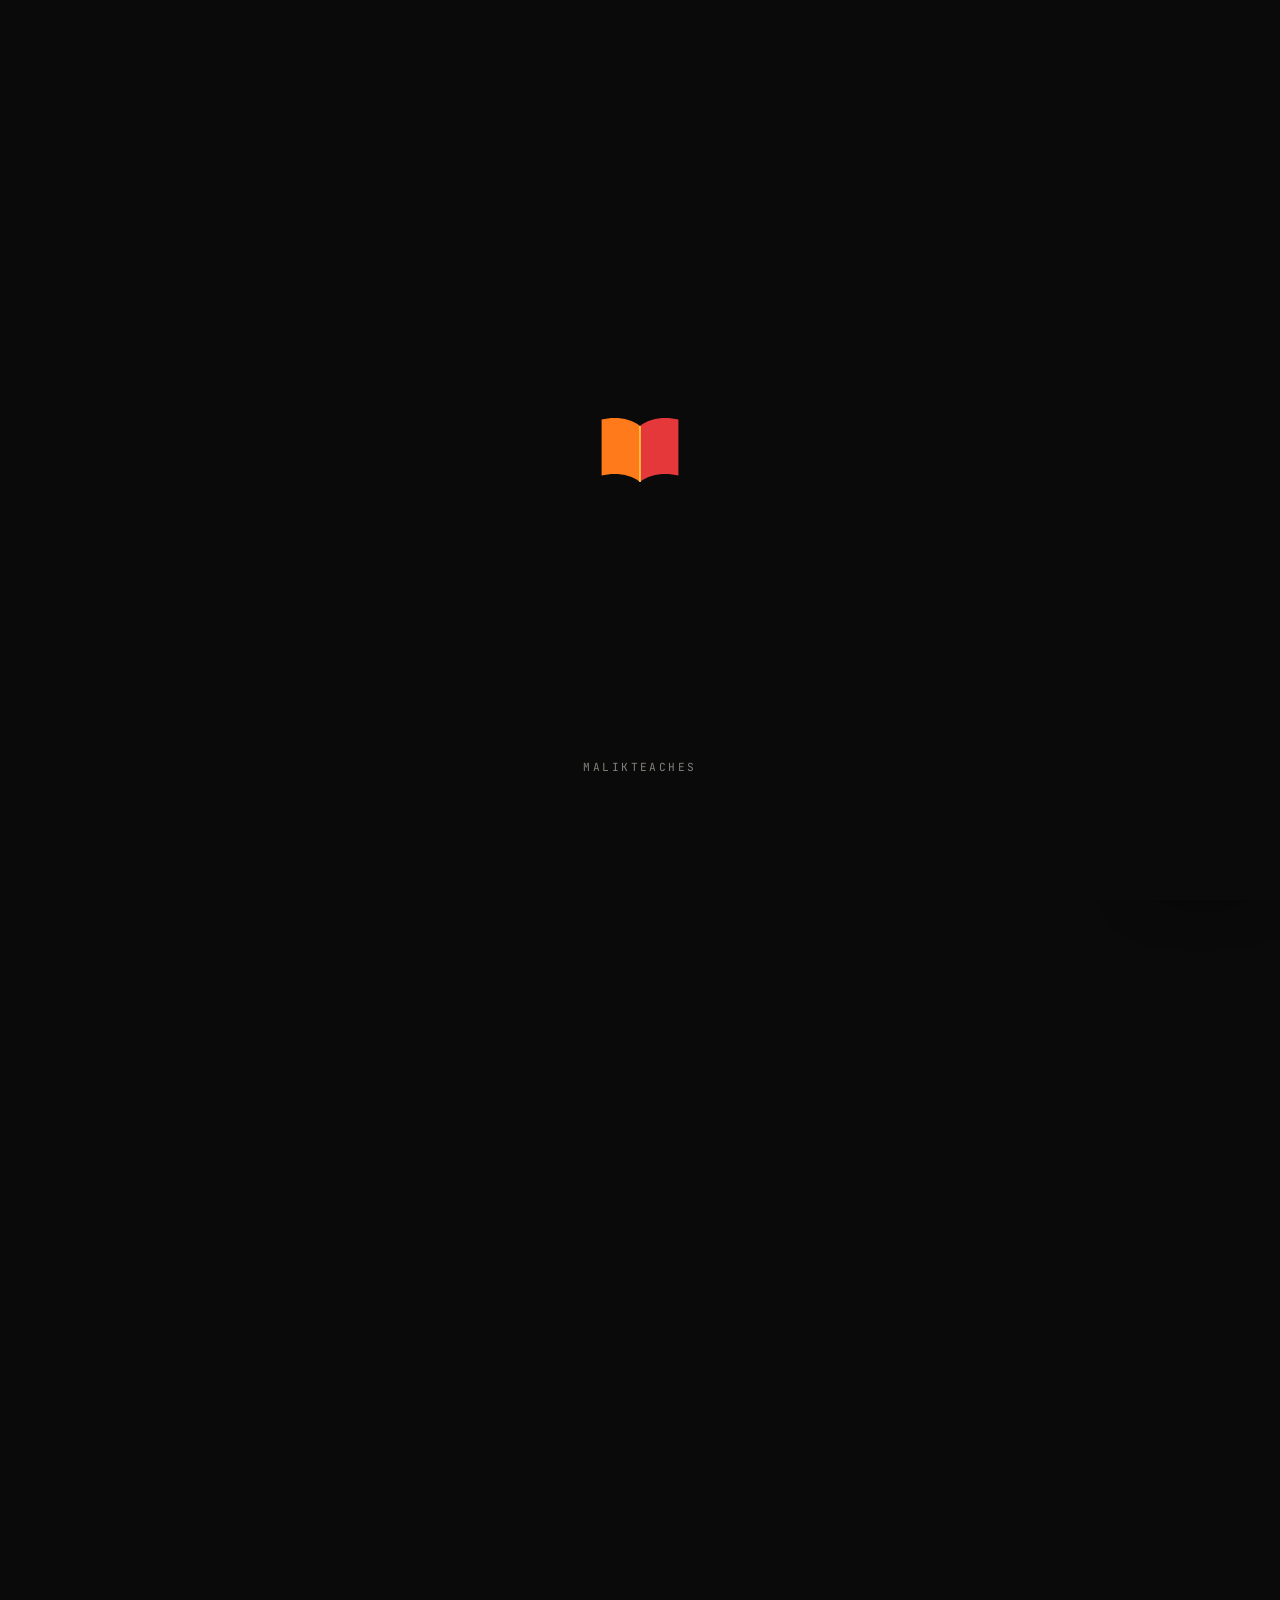
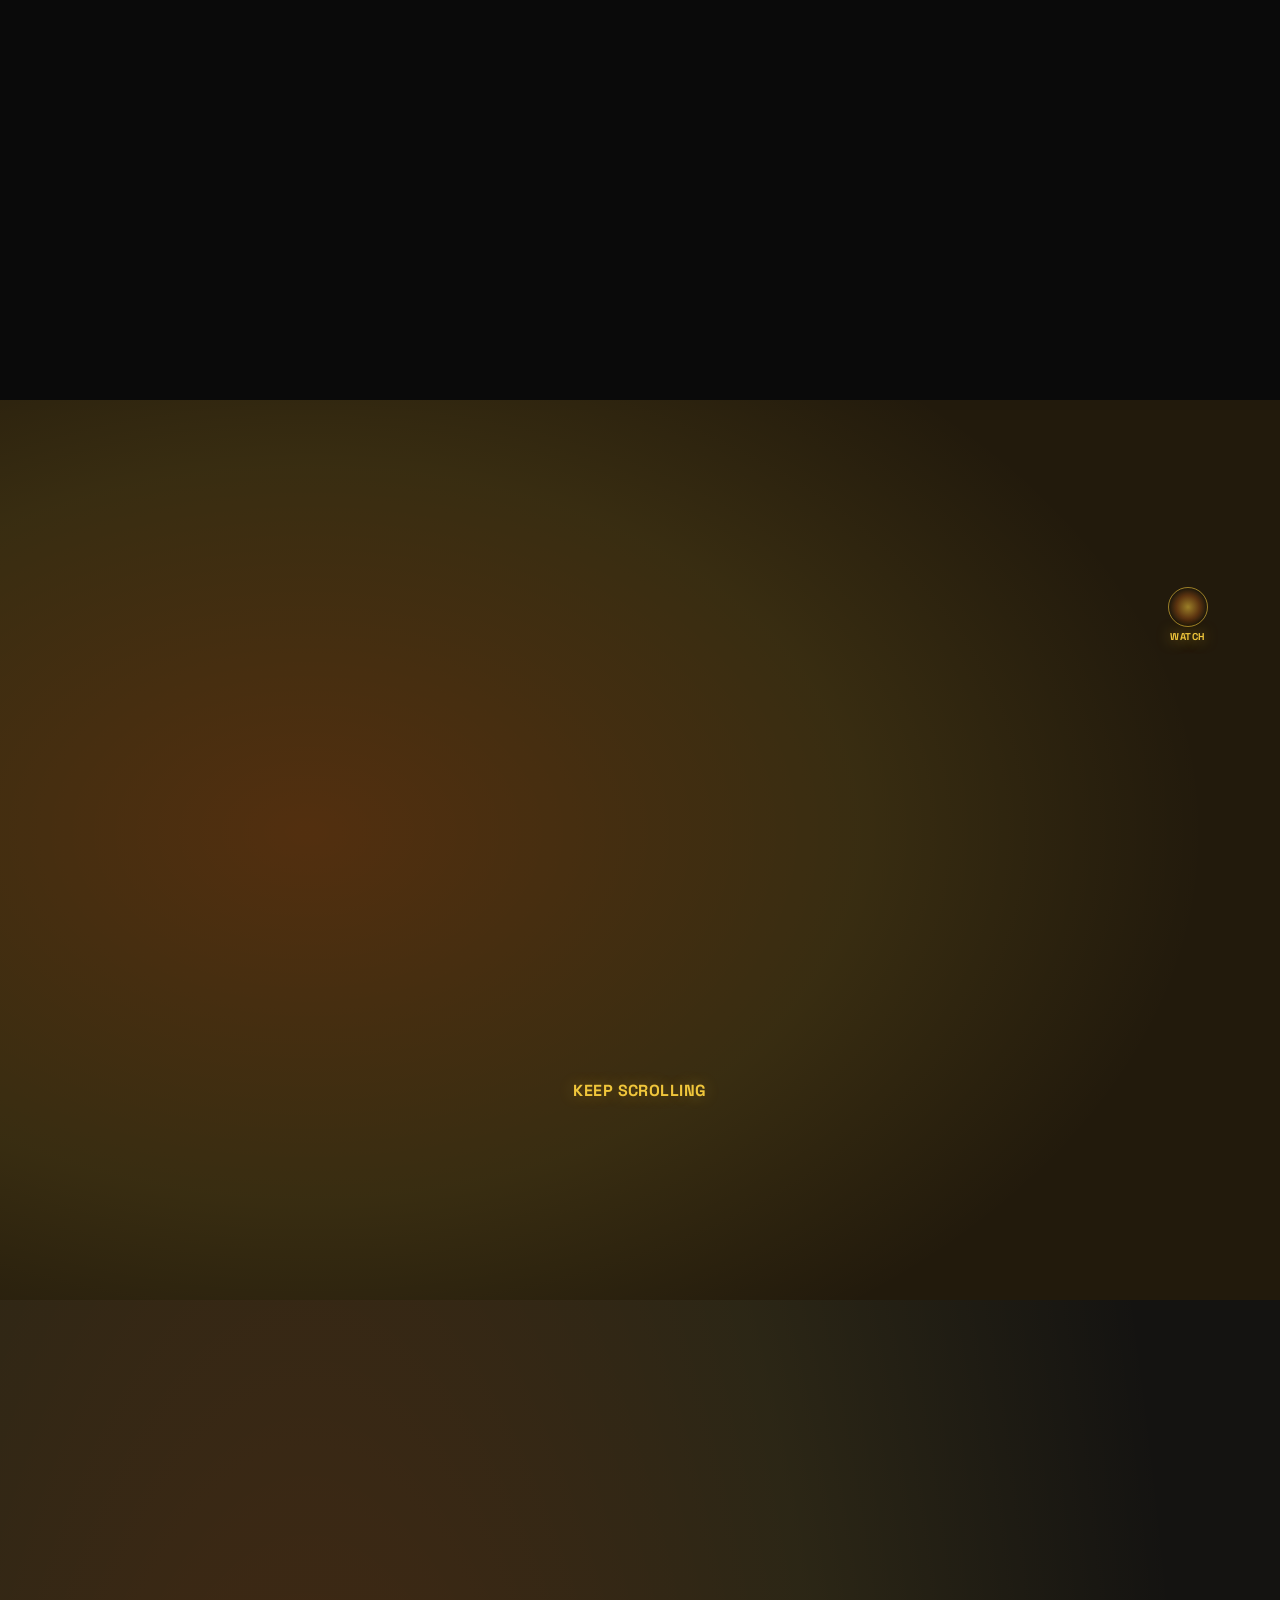
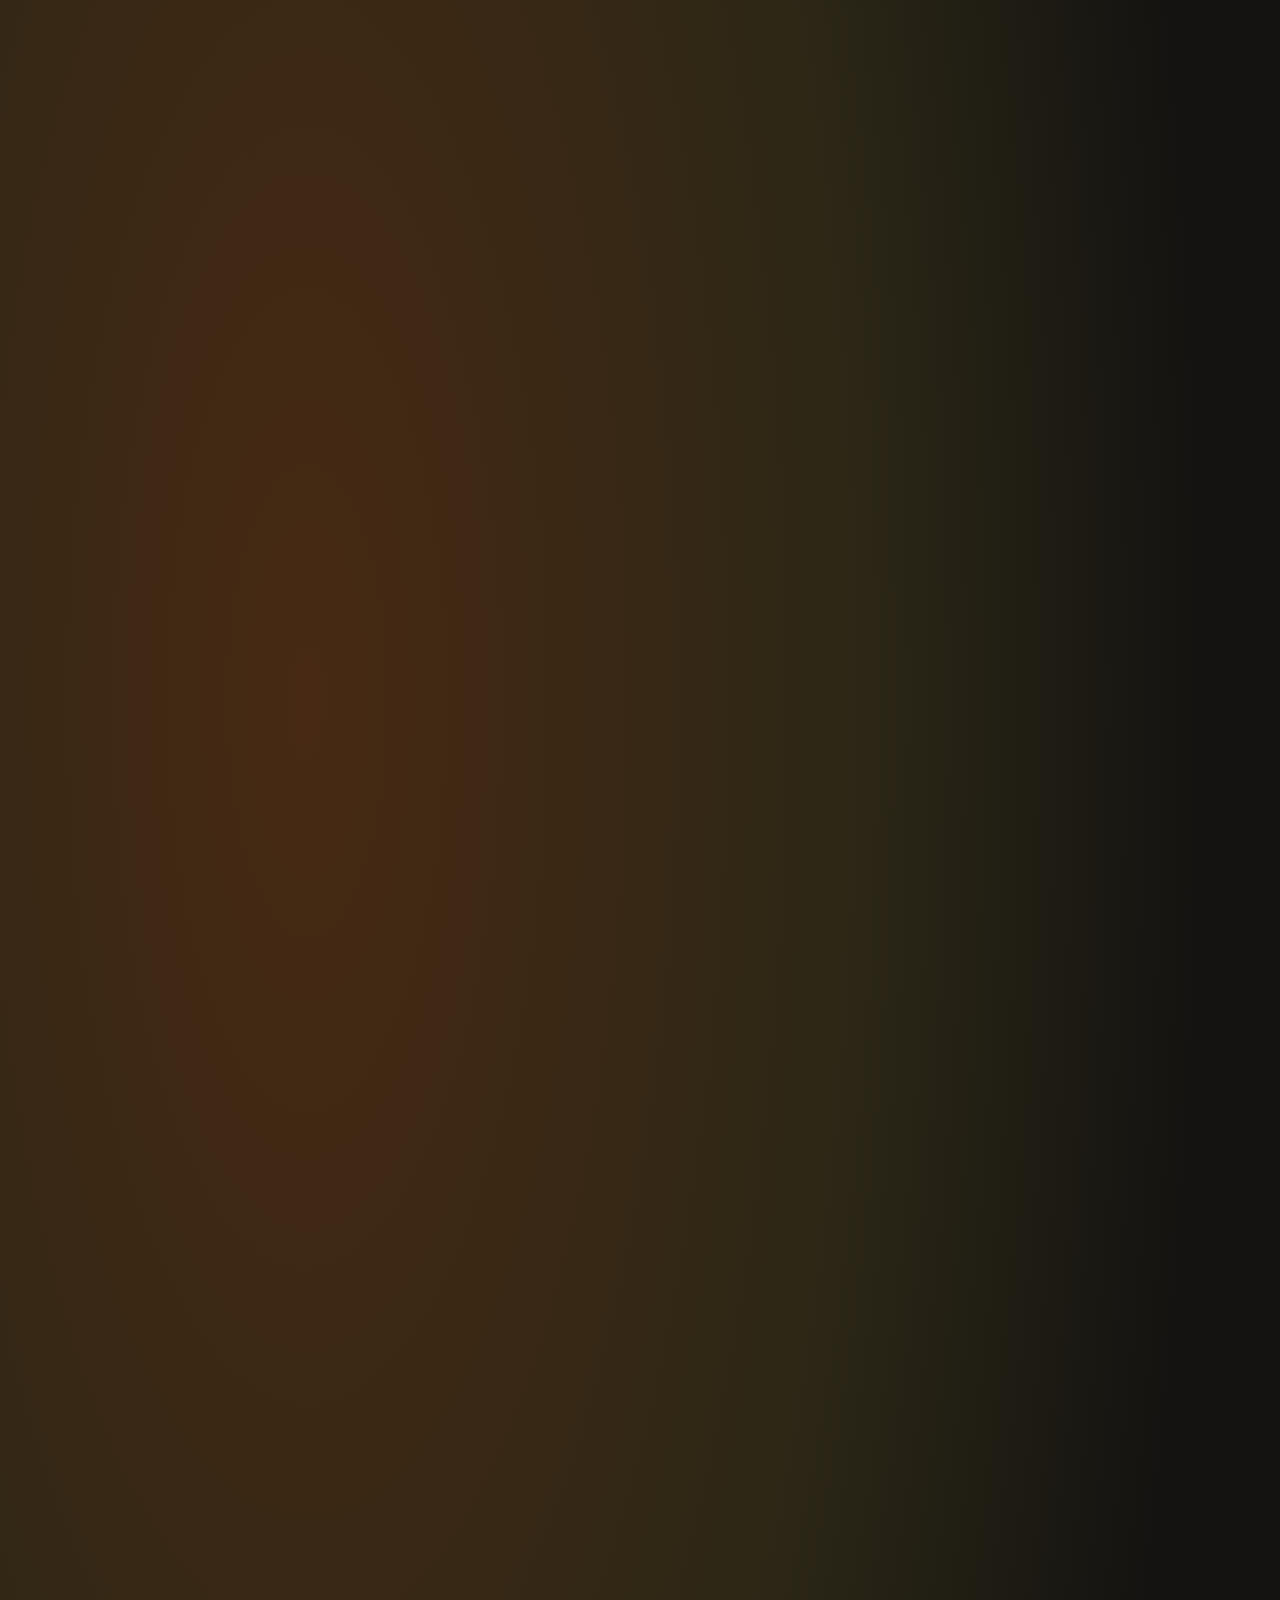
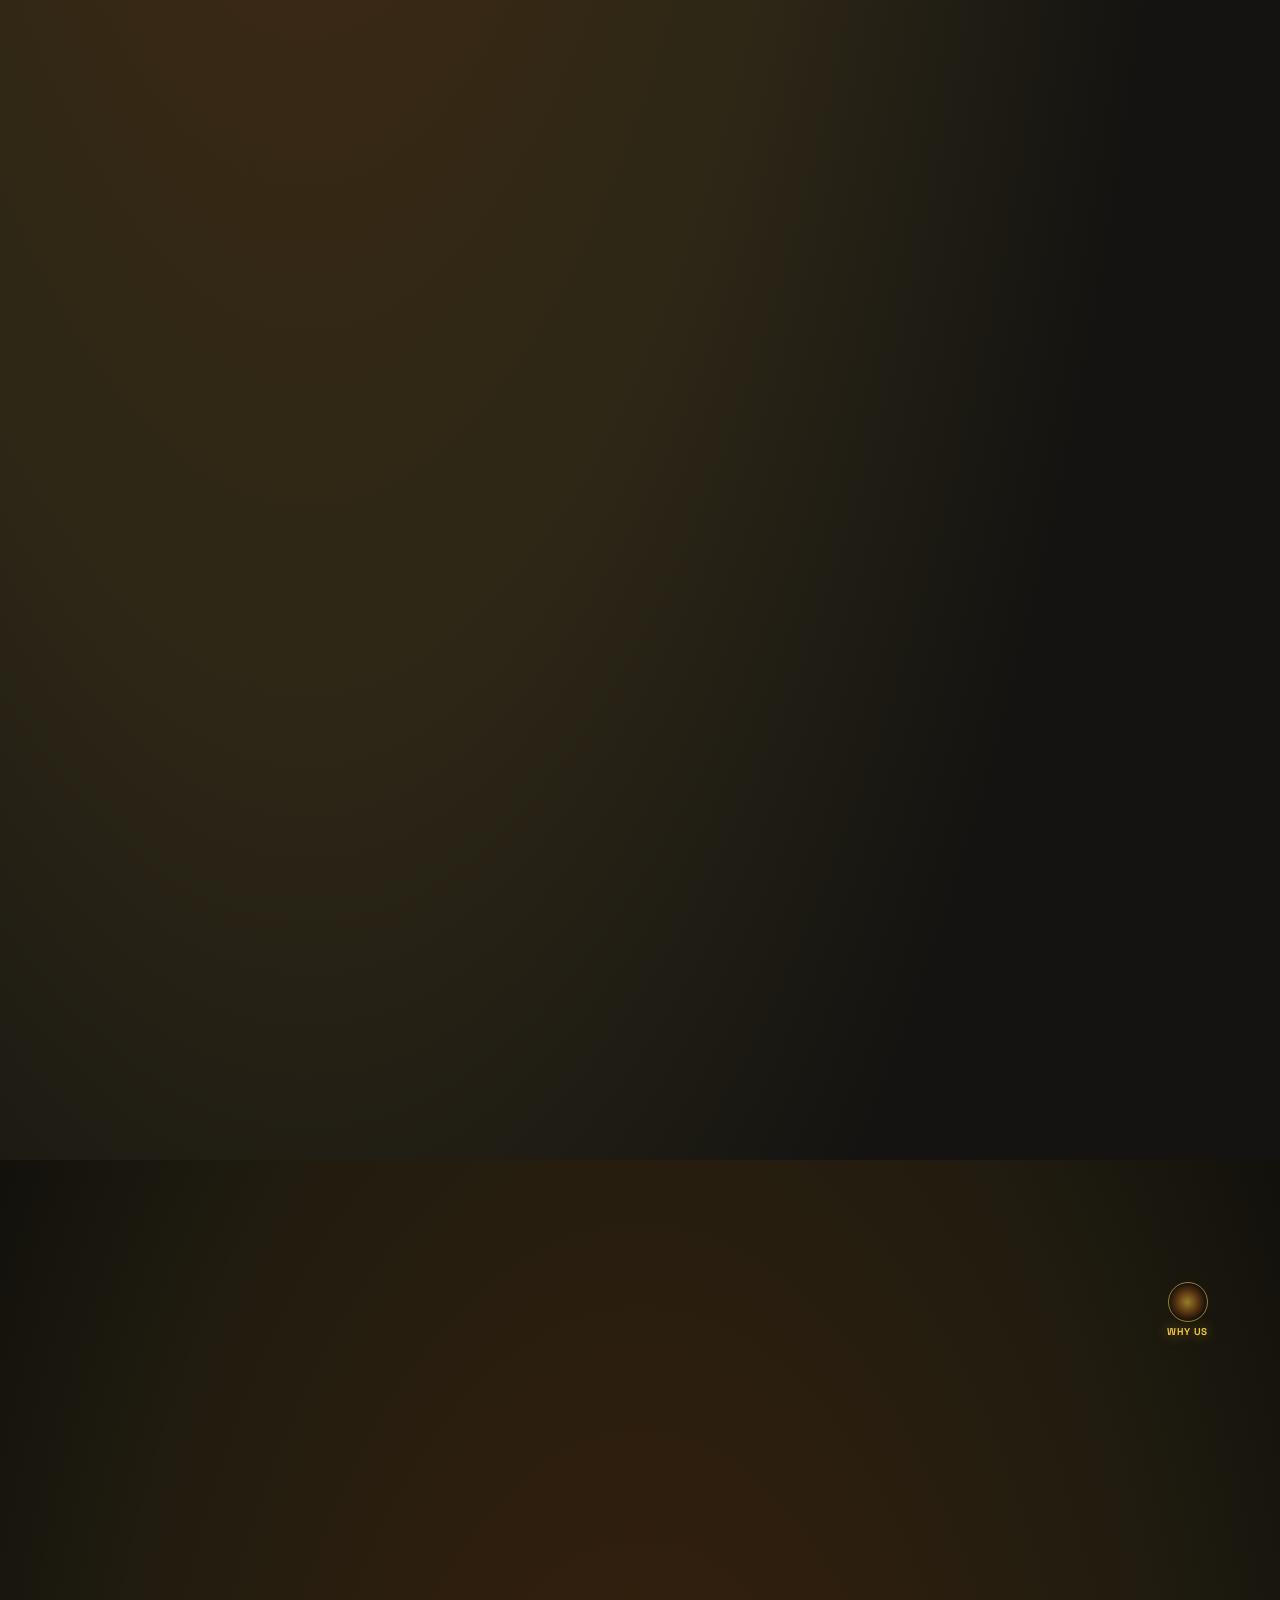
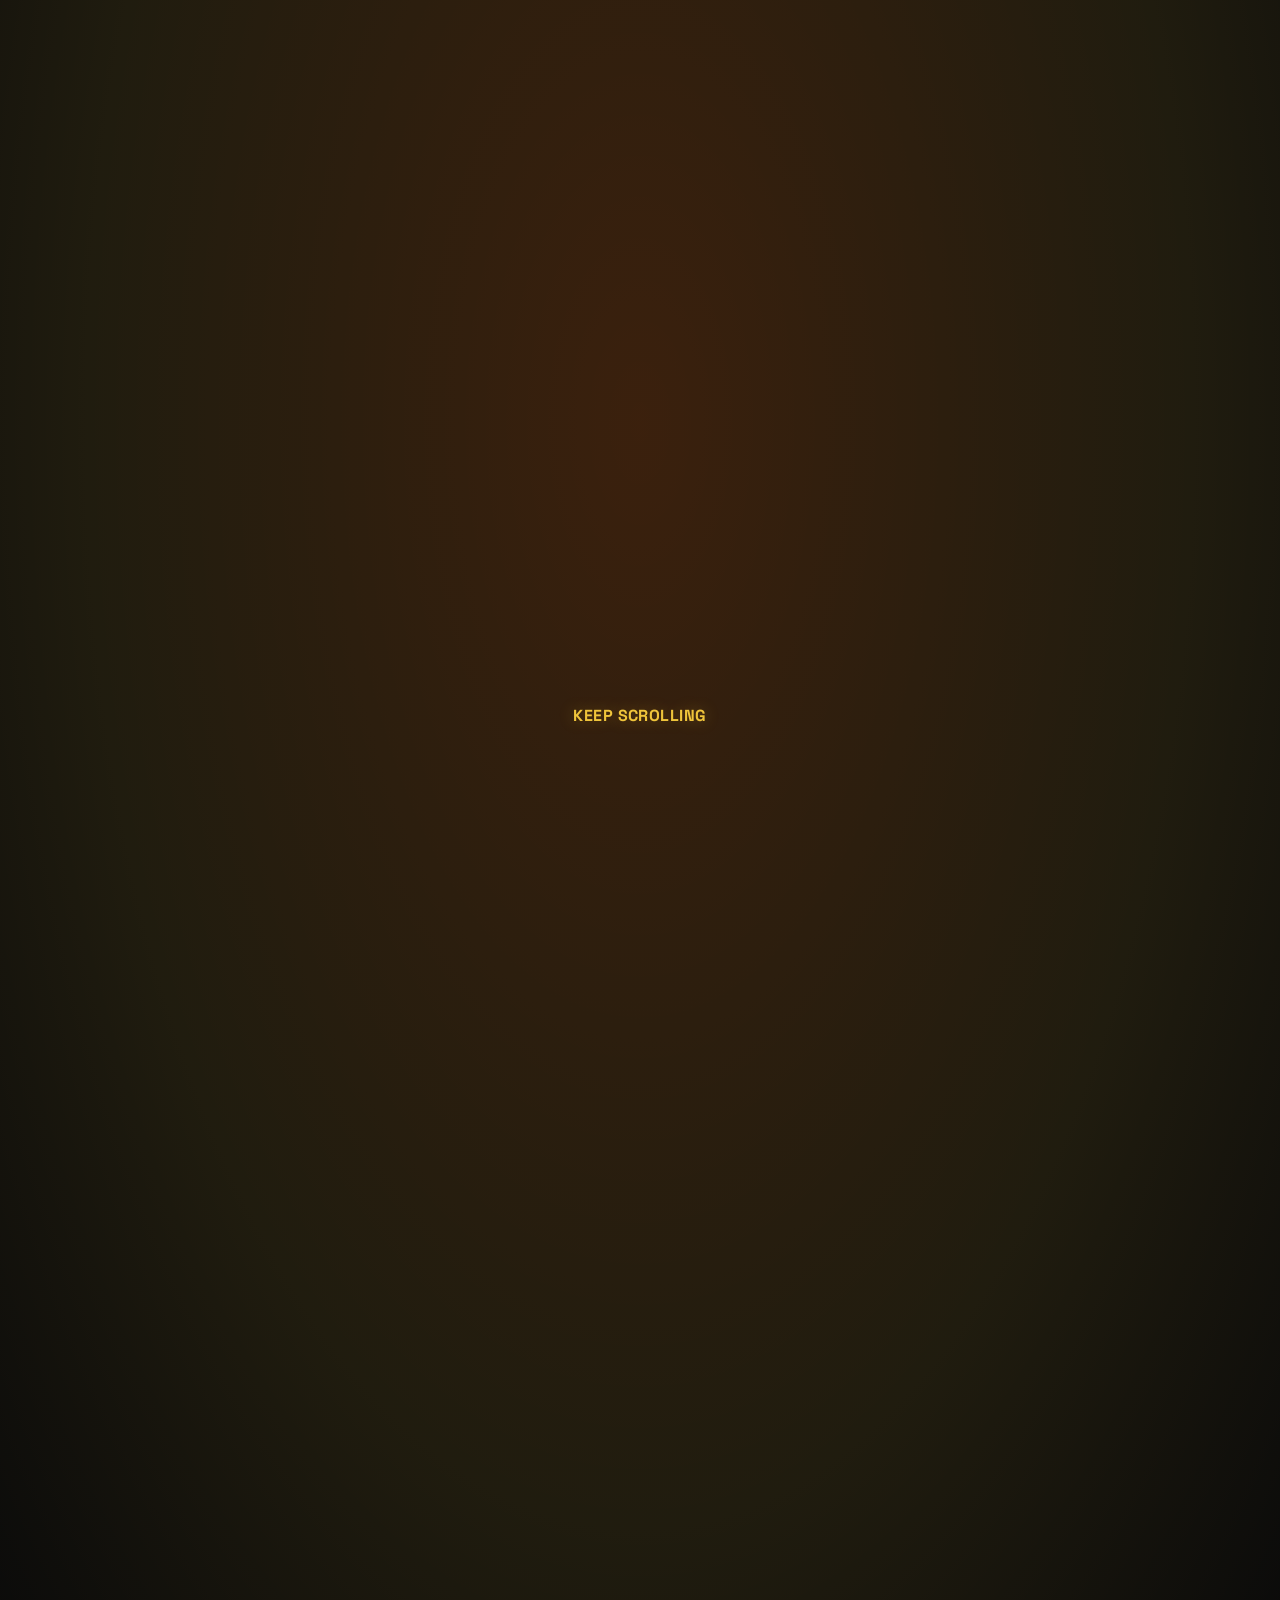
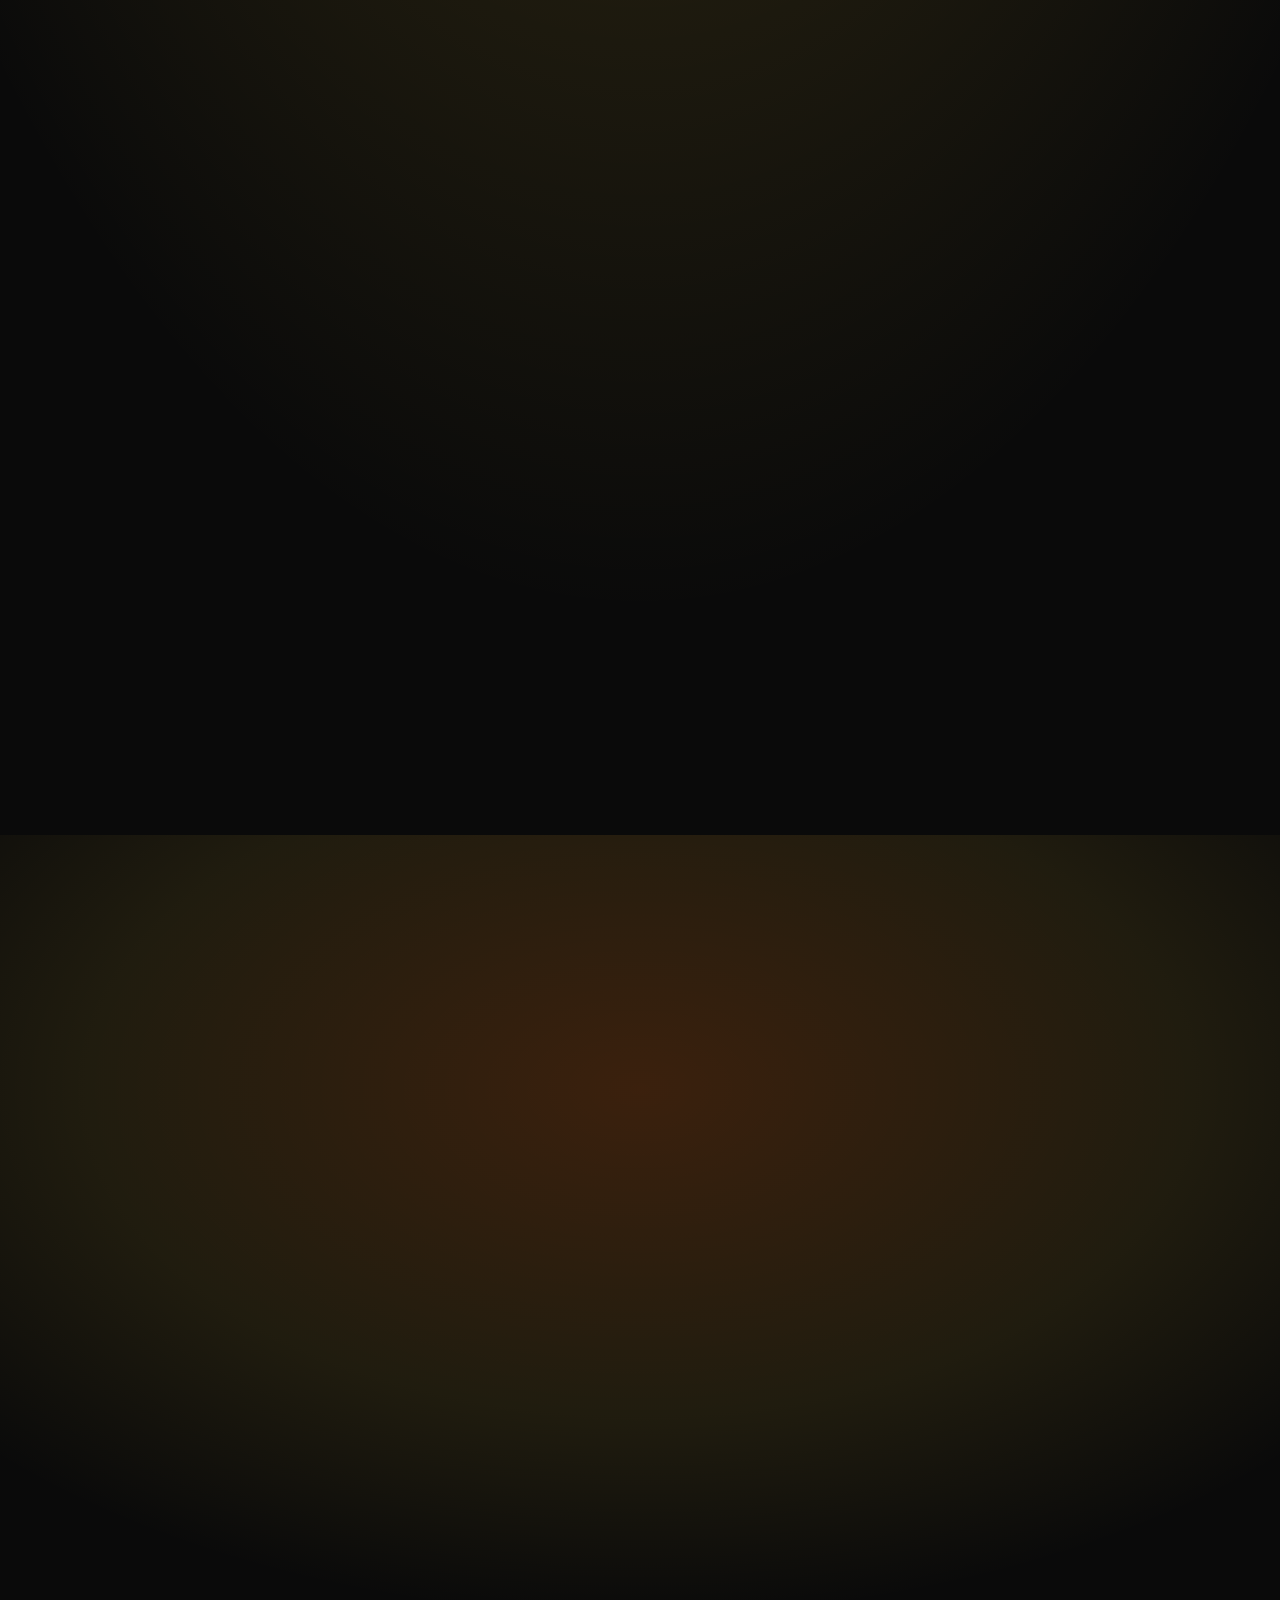
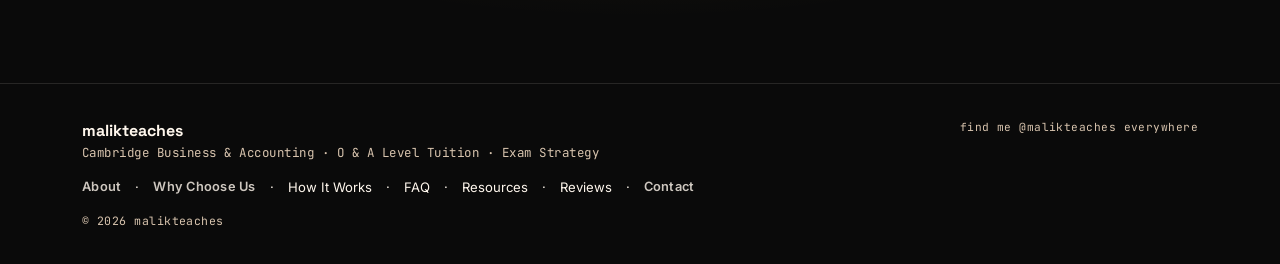
==== commit f3754c15: "Update NEON_RGB and NEON_COLOR values" ====
--- a/index.html
+++ b/index.html
@@ -3713,8 +3713,8 @@
     // classic paired neon trio — cyan, magenta and violet read together as "neon"
     // far more than three unrelated saturated hues would; used fully saturated
     // (not pastel-tinted) so they actually read as neon against the near-black wall
-    const NEON_RGB   = ['0,229,255', '255,46,159', '176,38,255'];
-    const NEON_COLOR = ['#00E5FF',   '#FF2E9F',    '#B026FF'];
+    const NEON_RGB   = [255, 122, 26', '229, 56, 59', '255, 210, 63'];
+    const NEON_COLOR = ['#FF7A1A',   '#E5383B',    '#FFD23F'];
 
     function rand(min, max){ return min + Math.random() * (max - min); }
     function pick(arr){ return arr[Math.floor(Math.random() * arr.length)]; }
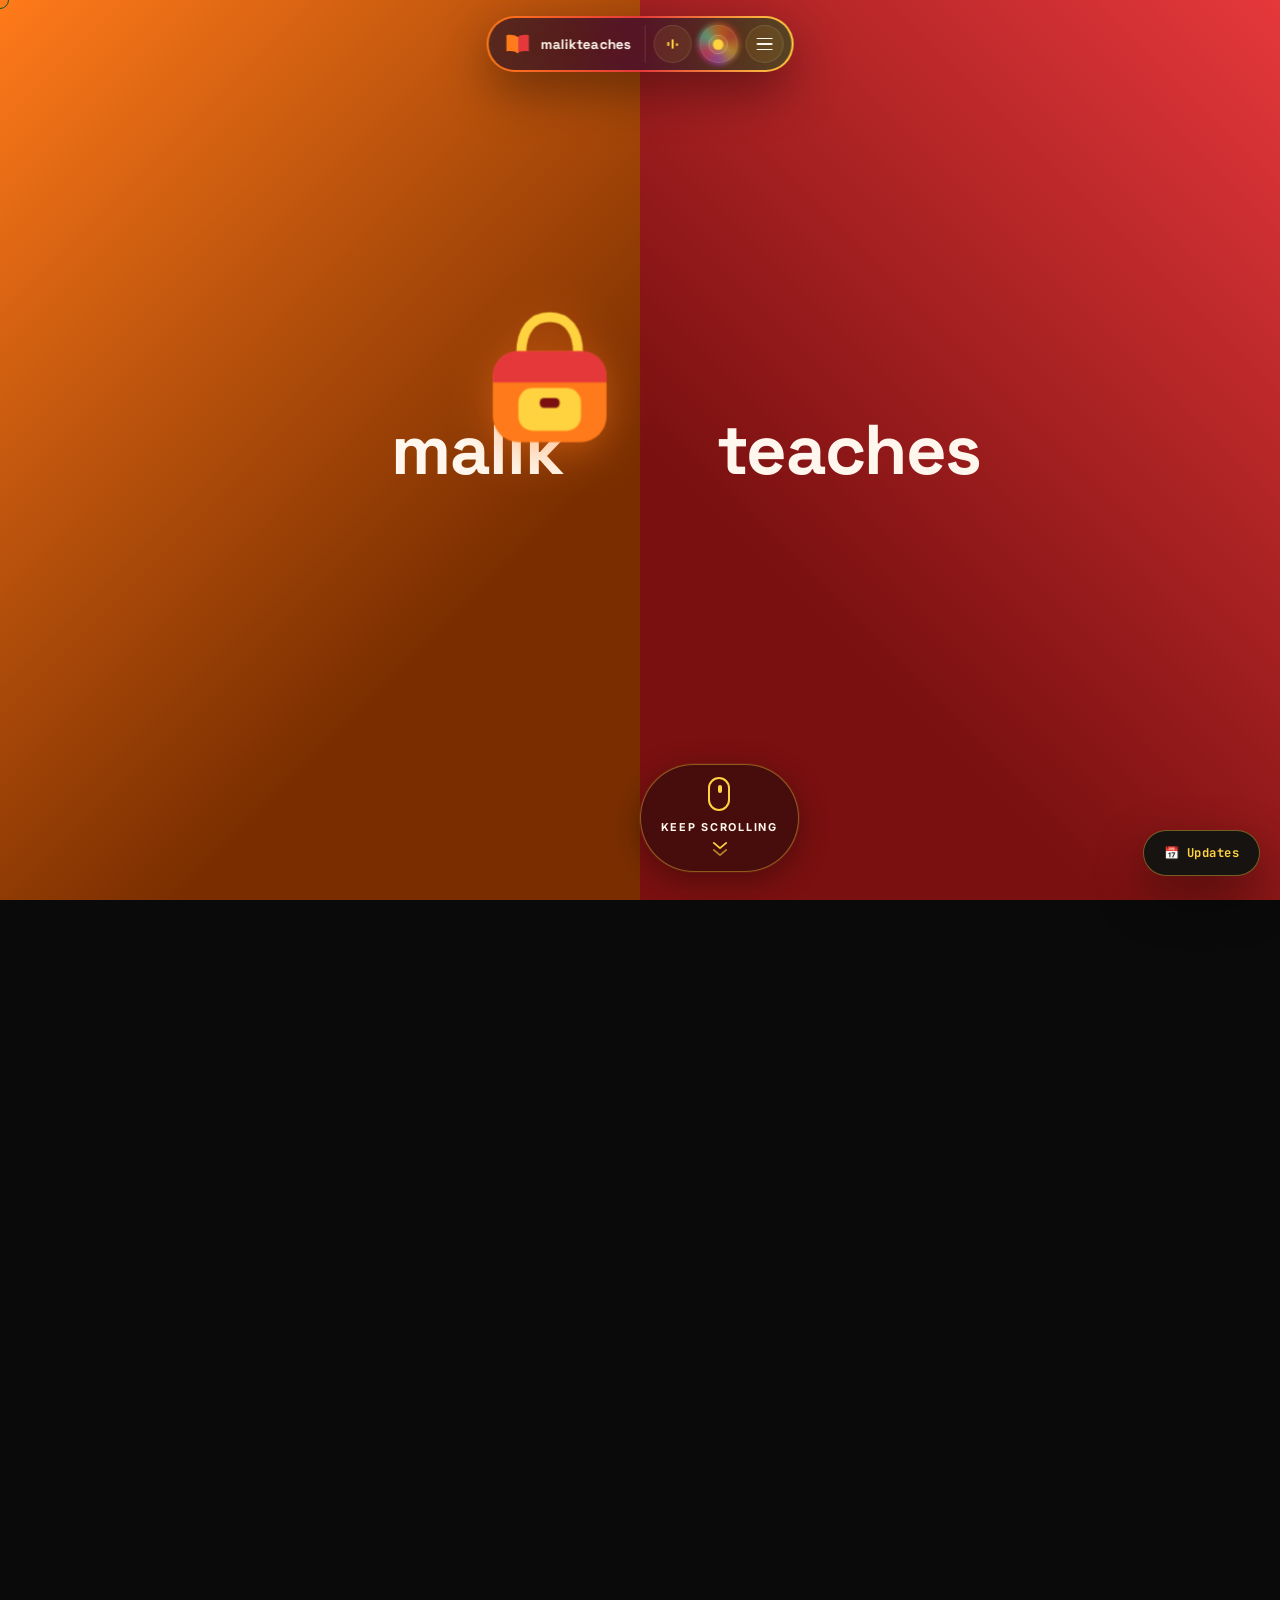
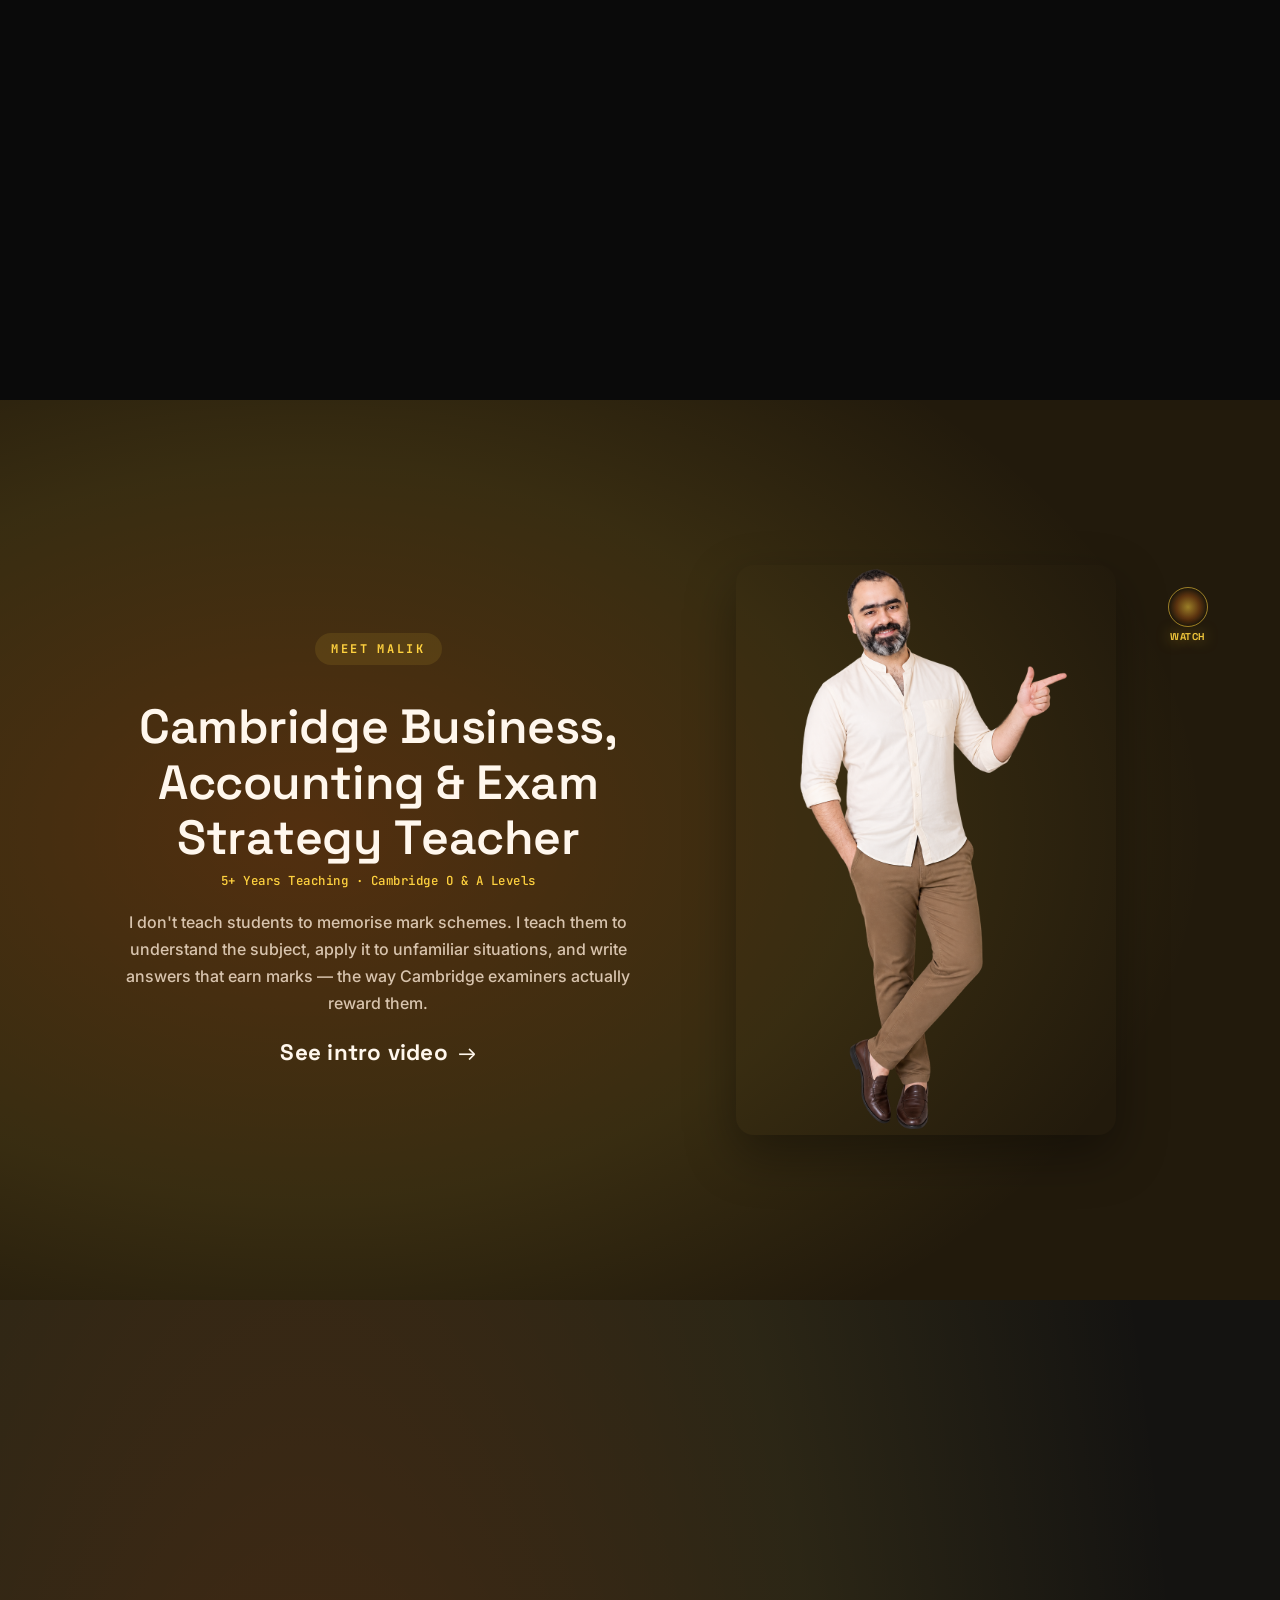
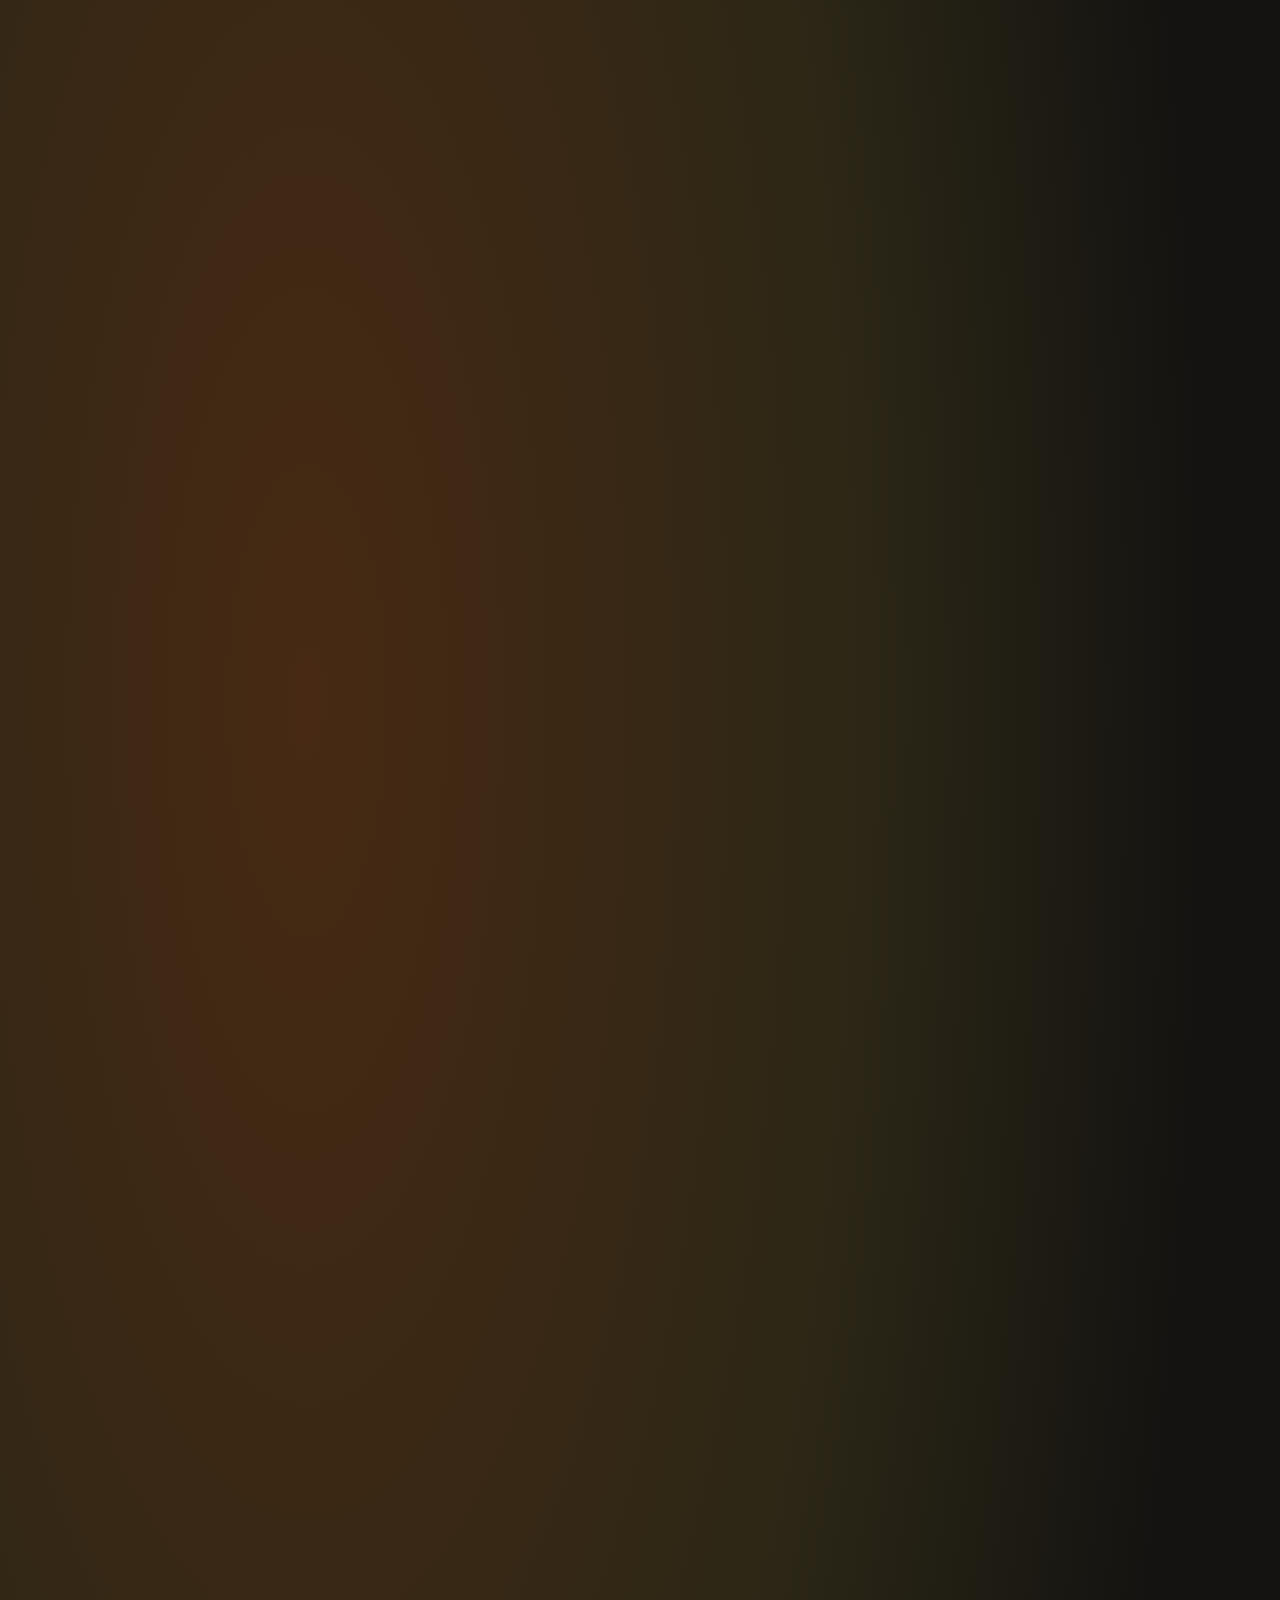
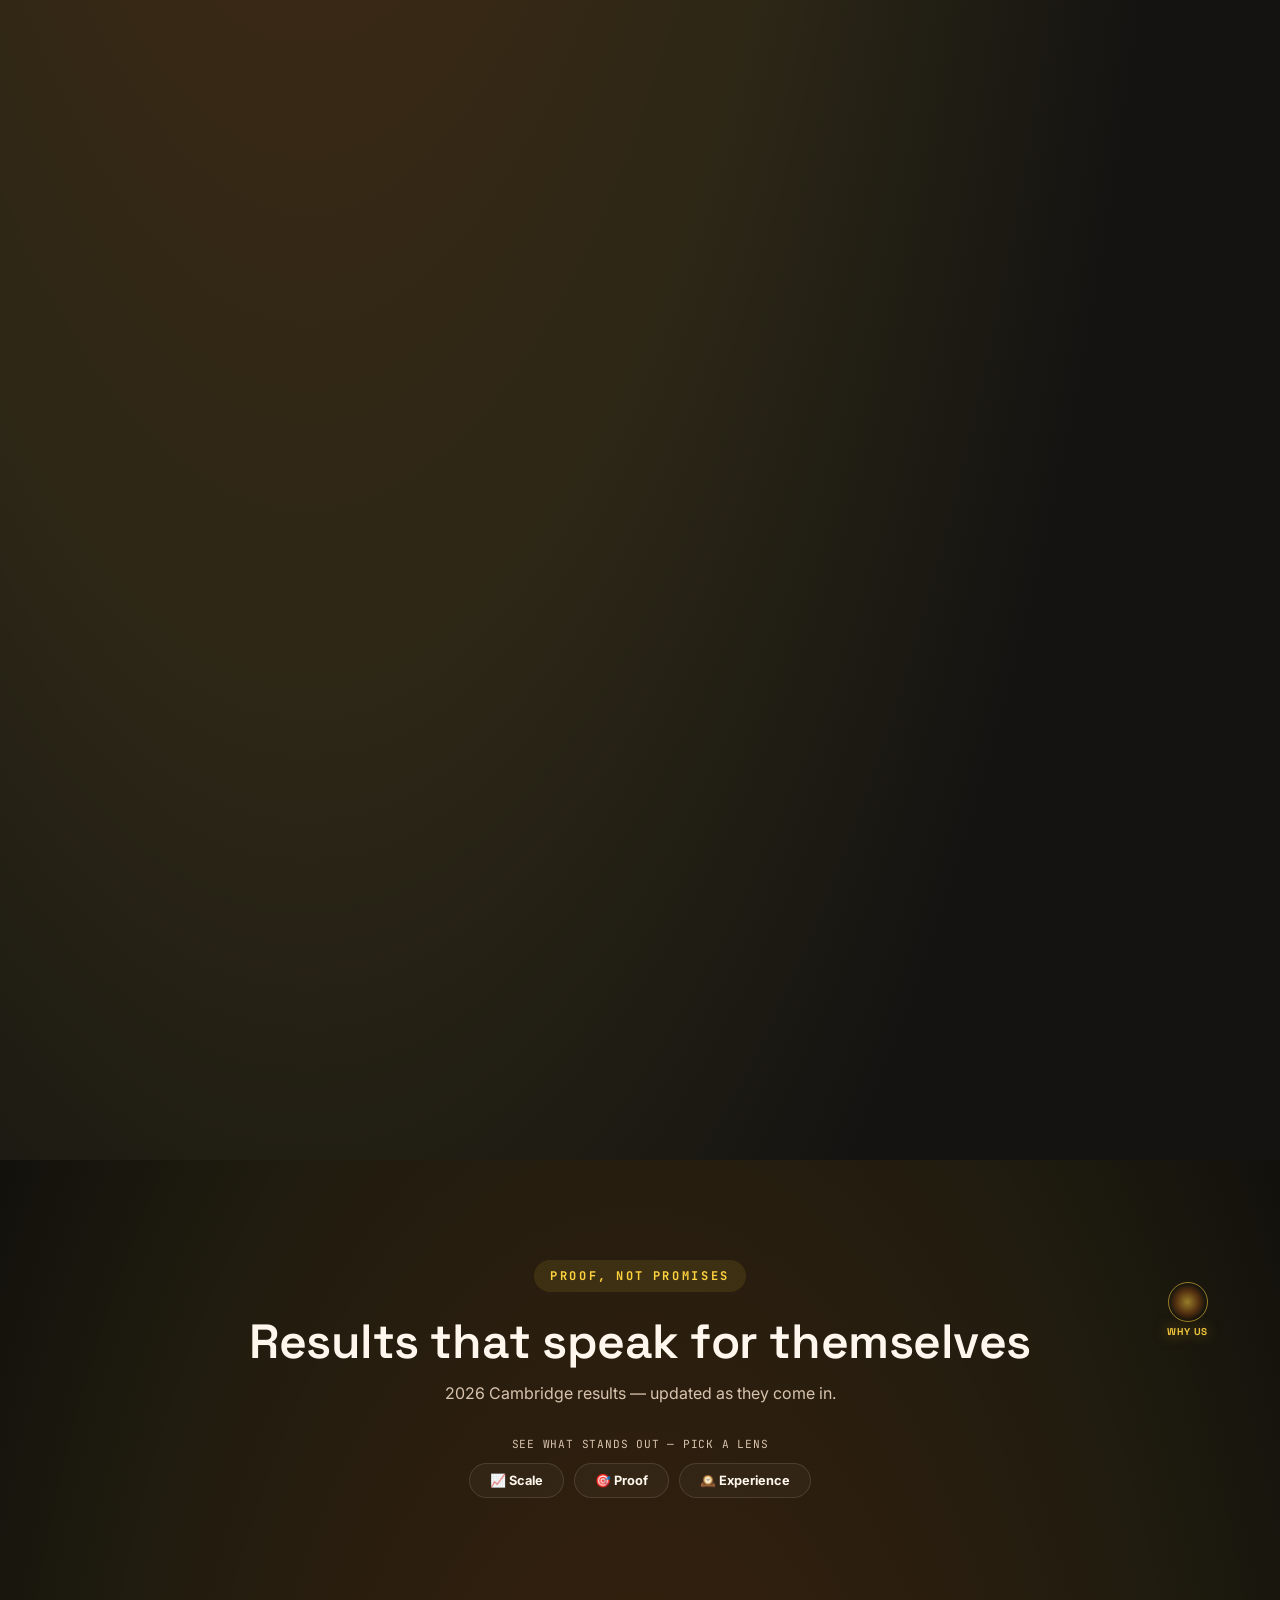
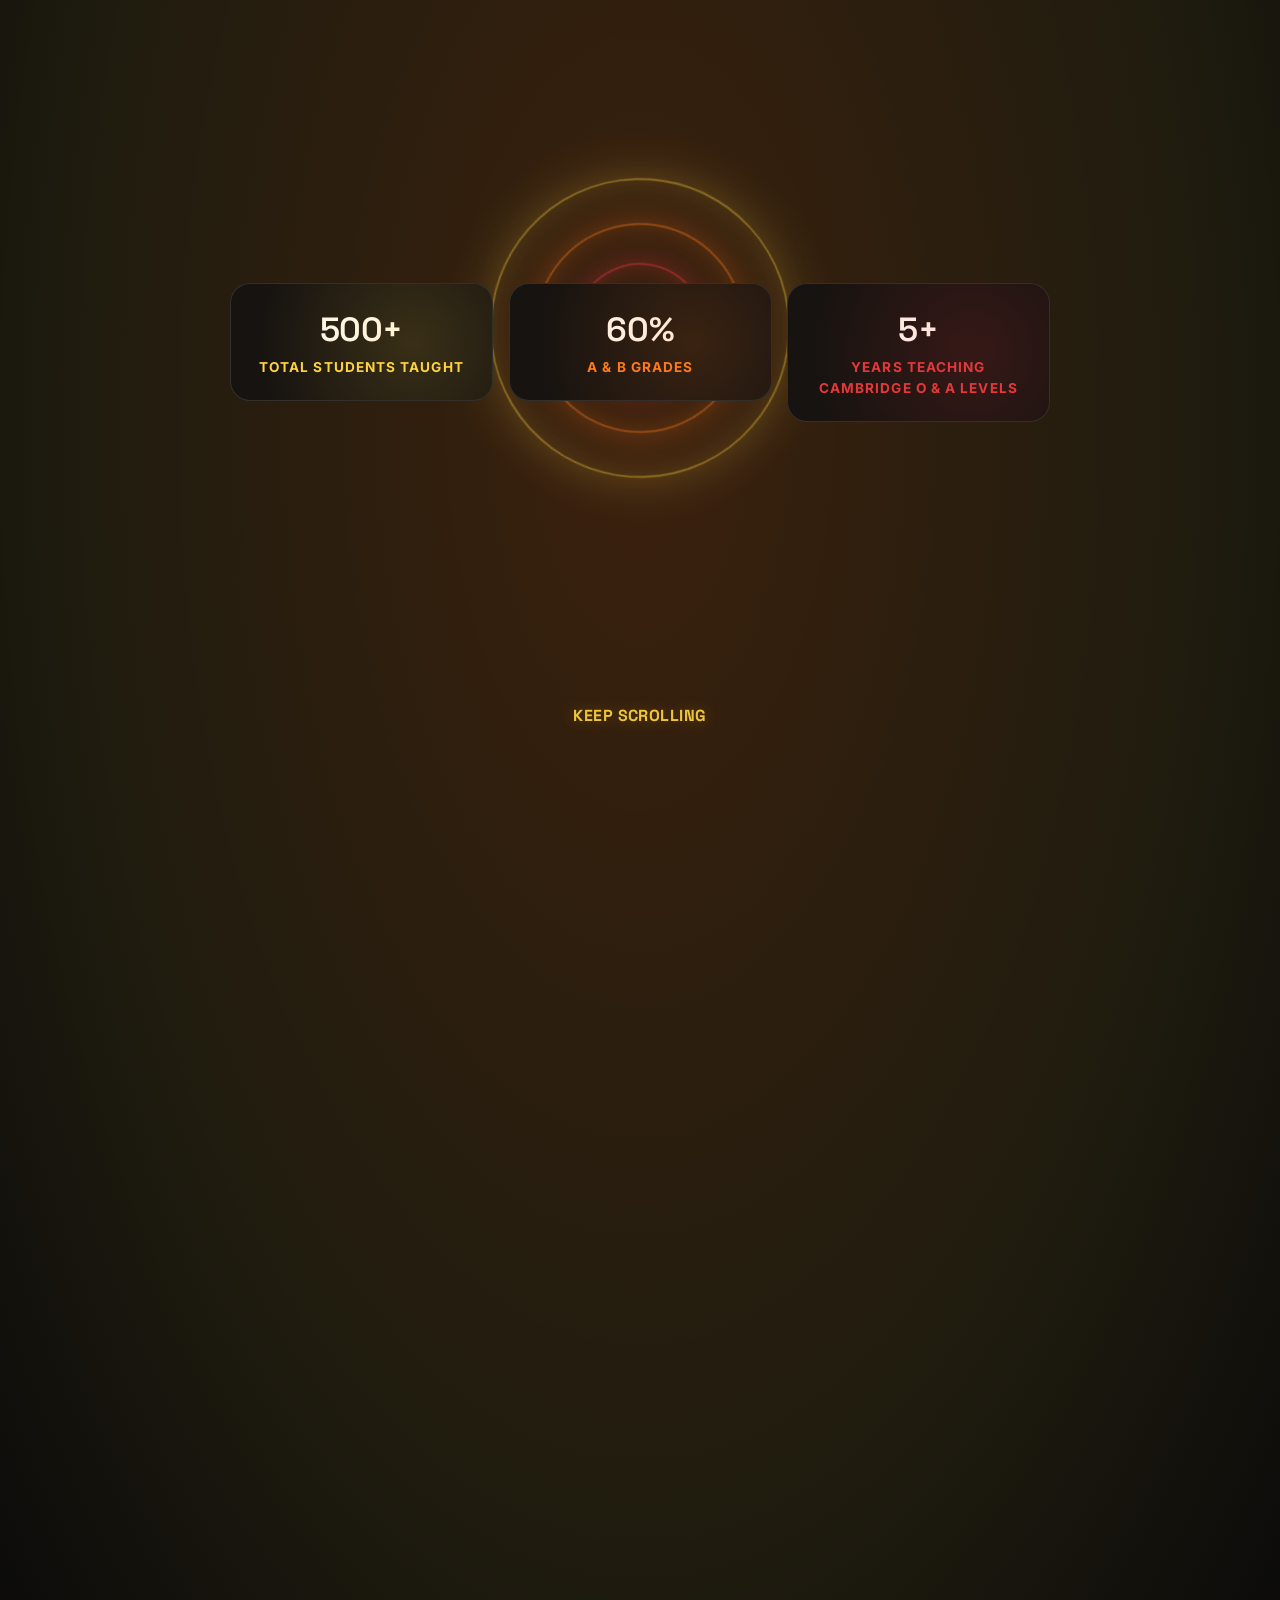
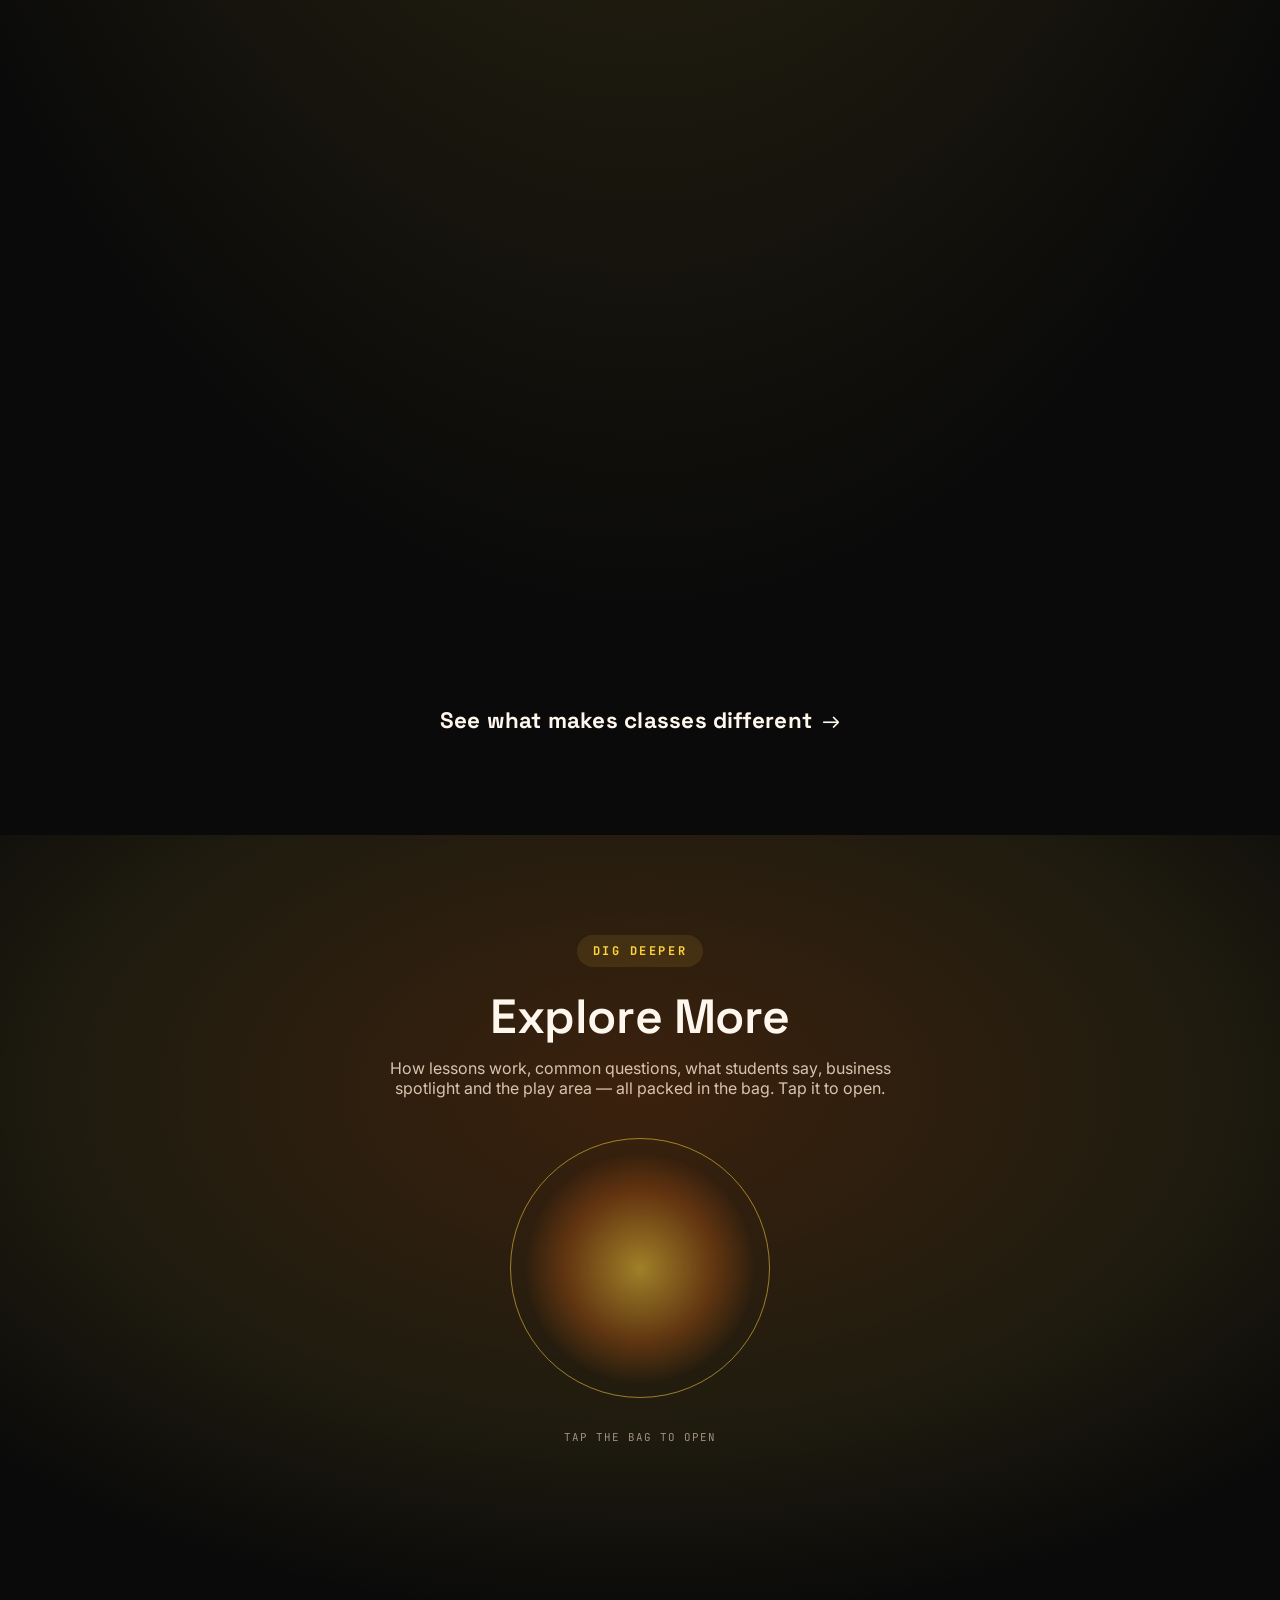
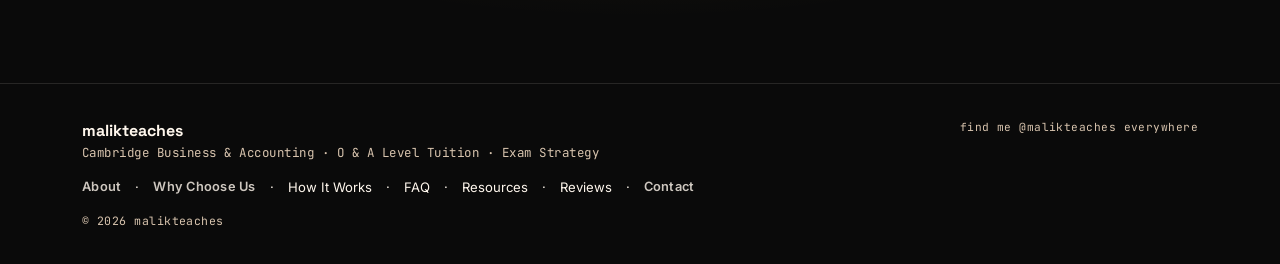
==== commit fcc52938: "Add files via upload" ====
--- a/index.html
+++ b/index.html
@@ -721,8 +721,8 @@
   /* the wall itself — JS fills this with absolutely-positioned .nw words and
      .nb light-square outlines. Starts hidden and fades in as the door opens
      (see updateHero()), same reveal-on-scroll idea used everywhere else on
-     the page. Fixed neon palette (cyan/magenta/violet), independent of
-     whatever theme is active. */
+     the page. Palette (colors set via JS custom properties) is tinted to
+     match the site's amber theme. */
   .hero-neon-wall{
     position:absolute; inset:0; z-index:0; overflow:hidden; pointer-events:none;
     opacity:0; transition:opacity 0.4s var(--ease);
@@ -3686,10 +3686,10 @@
   // HERO NEON WALL CONFIG — the hero's background texture: small neon words
   // plus glowing "light square" outlines scattered across the wall, each
   // electrifying independently (a quick, irregular flicker — like a neon tube
-  // buzzing to life — rather than a slow smooth breathe). Fixed neon palette
-  // (electric cyan / magenta / violet — the classic paired synthwave trio)
-  // regardless of whatever theme is active, since a neon wallpaper specifically
-  // was the point here. The whole wall fades in on scroll along with the rest
+  // buzzing to life — rather than a slow smooth breathe). Palette is tinted to
+  // the site's amber theme (orange / red / gold) so the neon wallpaper matches
+  // the rest of the page instead of clashing with an unrelated cyan/magenta look.
+  // The whole wall fades in on scroll along with the rest
   // of the hero (see updateHero() below). Tune the feel from here:
   //   WORD_DENSITY / BOX_DENSITY — how many words / light squares are generated
   //   size ranges                 — keep small for a dense, uniform fill
@@ -3710,11 +3710,11 @@
       'CONCEPTS','BUSINESS','ACCOUNTING','CAMBRIDGE','O LEVEL','A LEVEL','PROGRESS',
       'HARD WORK','EXCELLENCE'
     ];
-    // classic paired neon trio — cyan, magenta and violet read together as "neon"
-    // far more than three unrelated saturated hues would; used fully saturated
-    // (not pastel-tinted) so they actually read as neon against the near-black wall
-    const NEON_RGB   = [255, 122, 26', '229, 56, 59', '255, 210, 63'];
-    const NEON_COLOR = ['#FF7A1A',   '#E5383B',    '#FFD23F'];
+    // theme-matched trio — the site's amber palette (orange / red / gold) used
+    // at full saturation so the words still read as a glowing neon wall, just
+    // tinted to match the rest of the page instead of a generic cyan/magenta/violet
+    const NEON_RGB   = ['255,122,26', '229,56,59', '255,210,63'];
+    const NEON_COLOR = ['#FF7A1A',    '#E5383B',   '#FFD23F'];
 
     function rand(min, max){ return min + Math.random() * (max - min); }
     function pick(arr){ return arr[Math.floor(Math.random() * arr.length)]; }
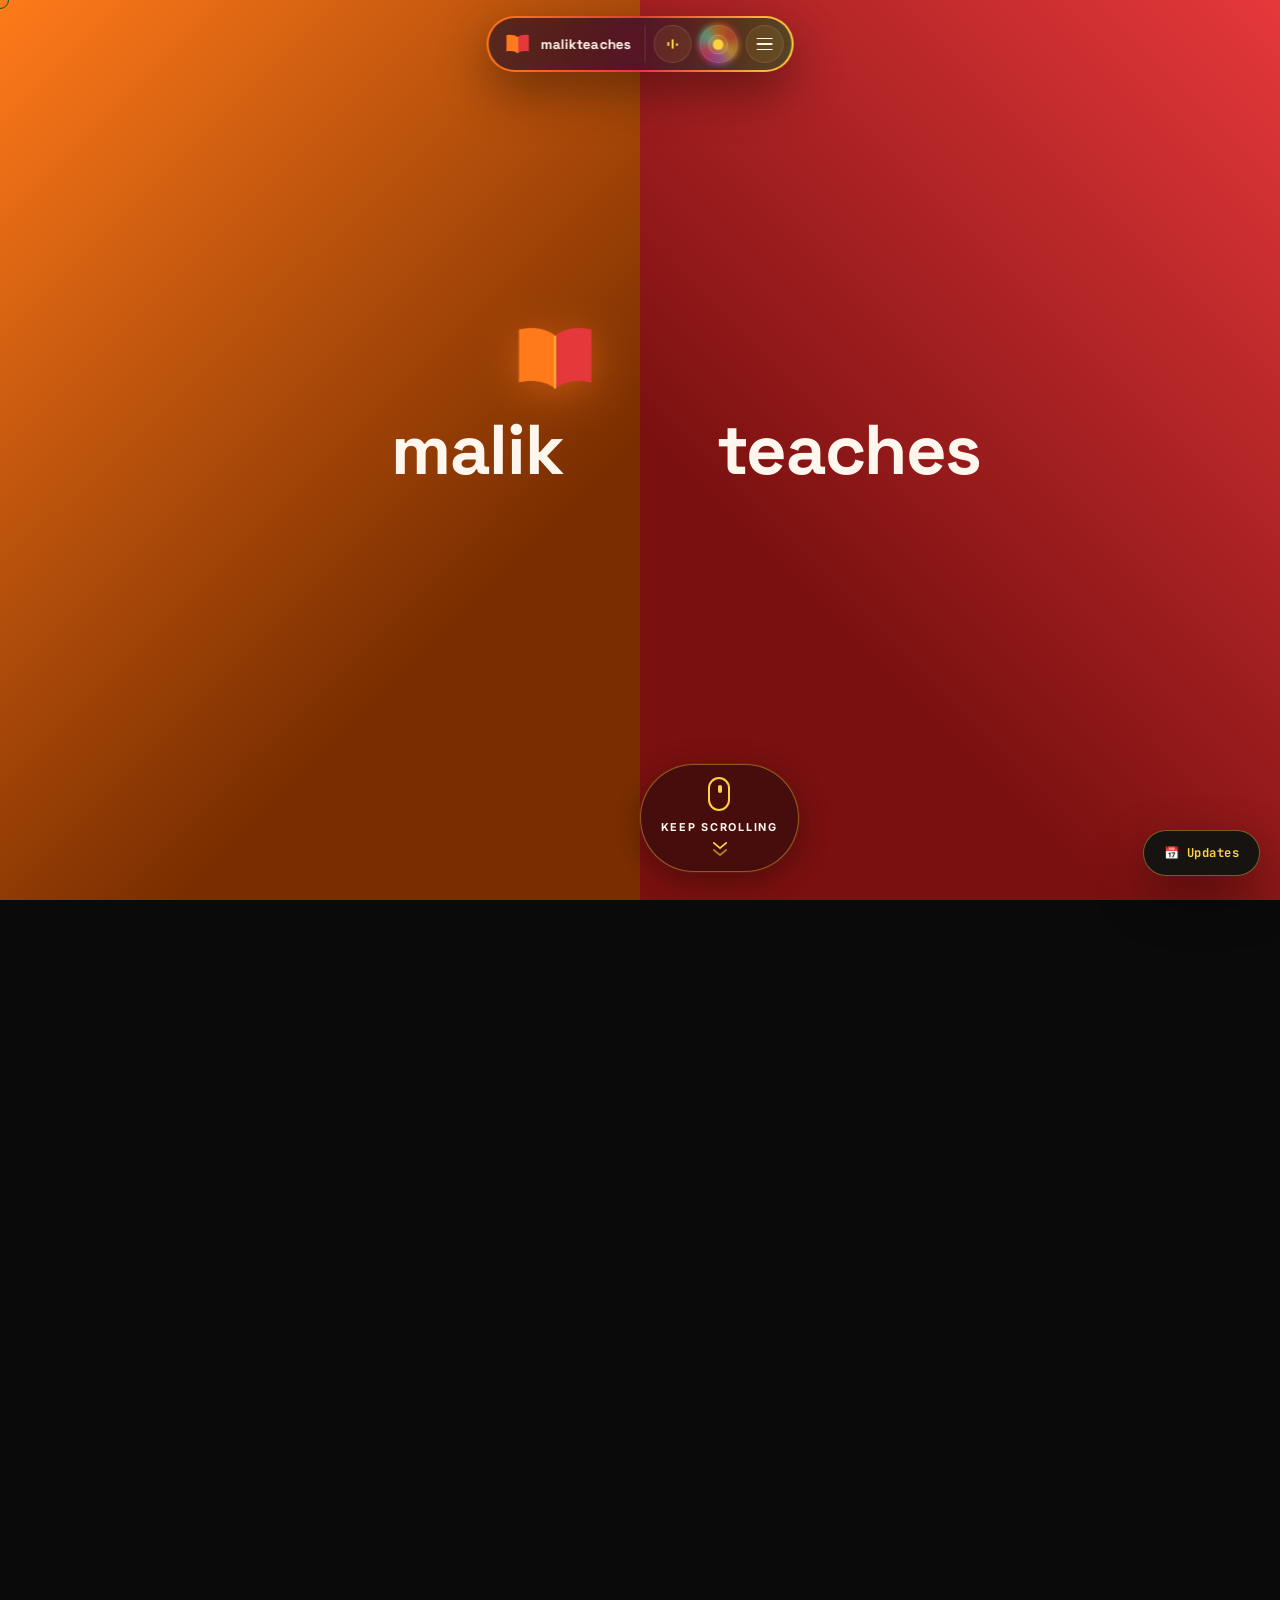
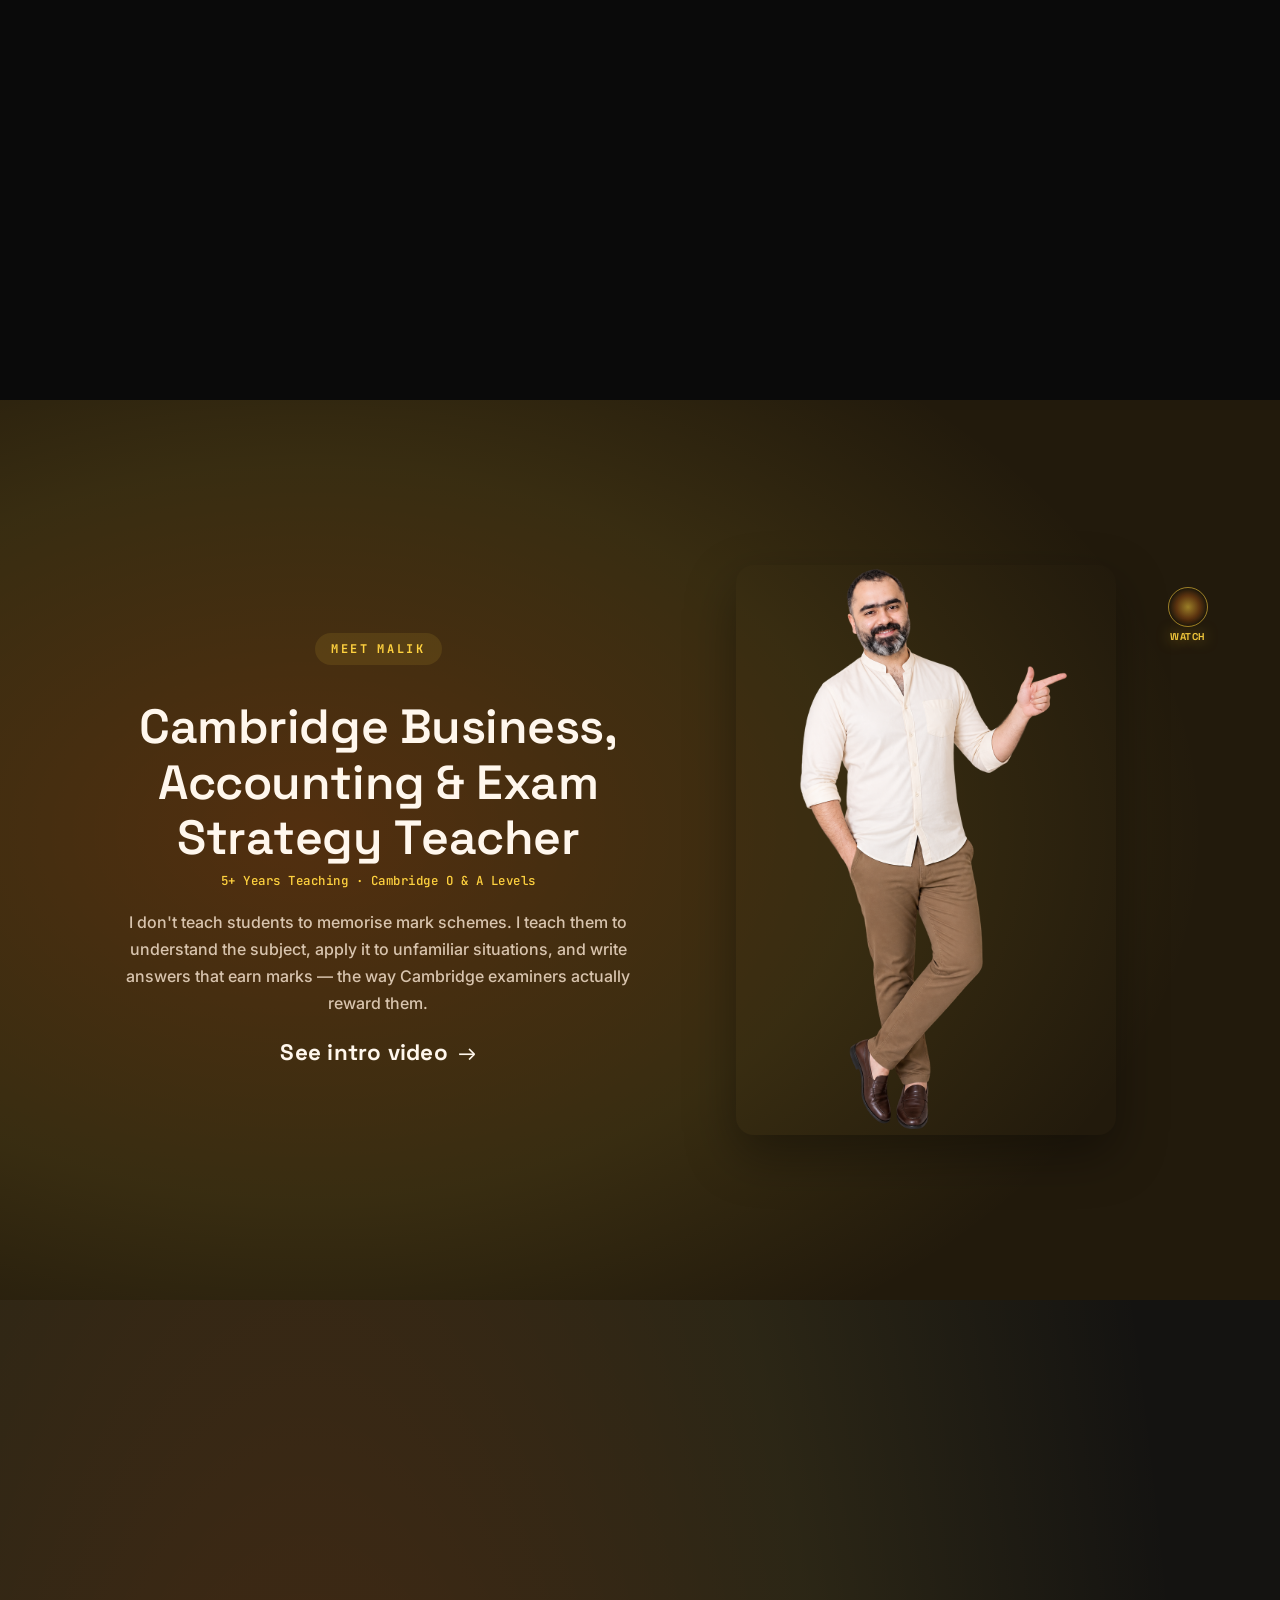
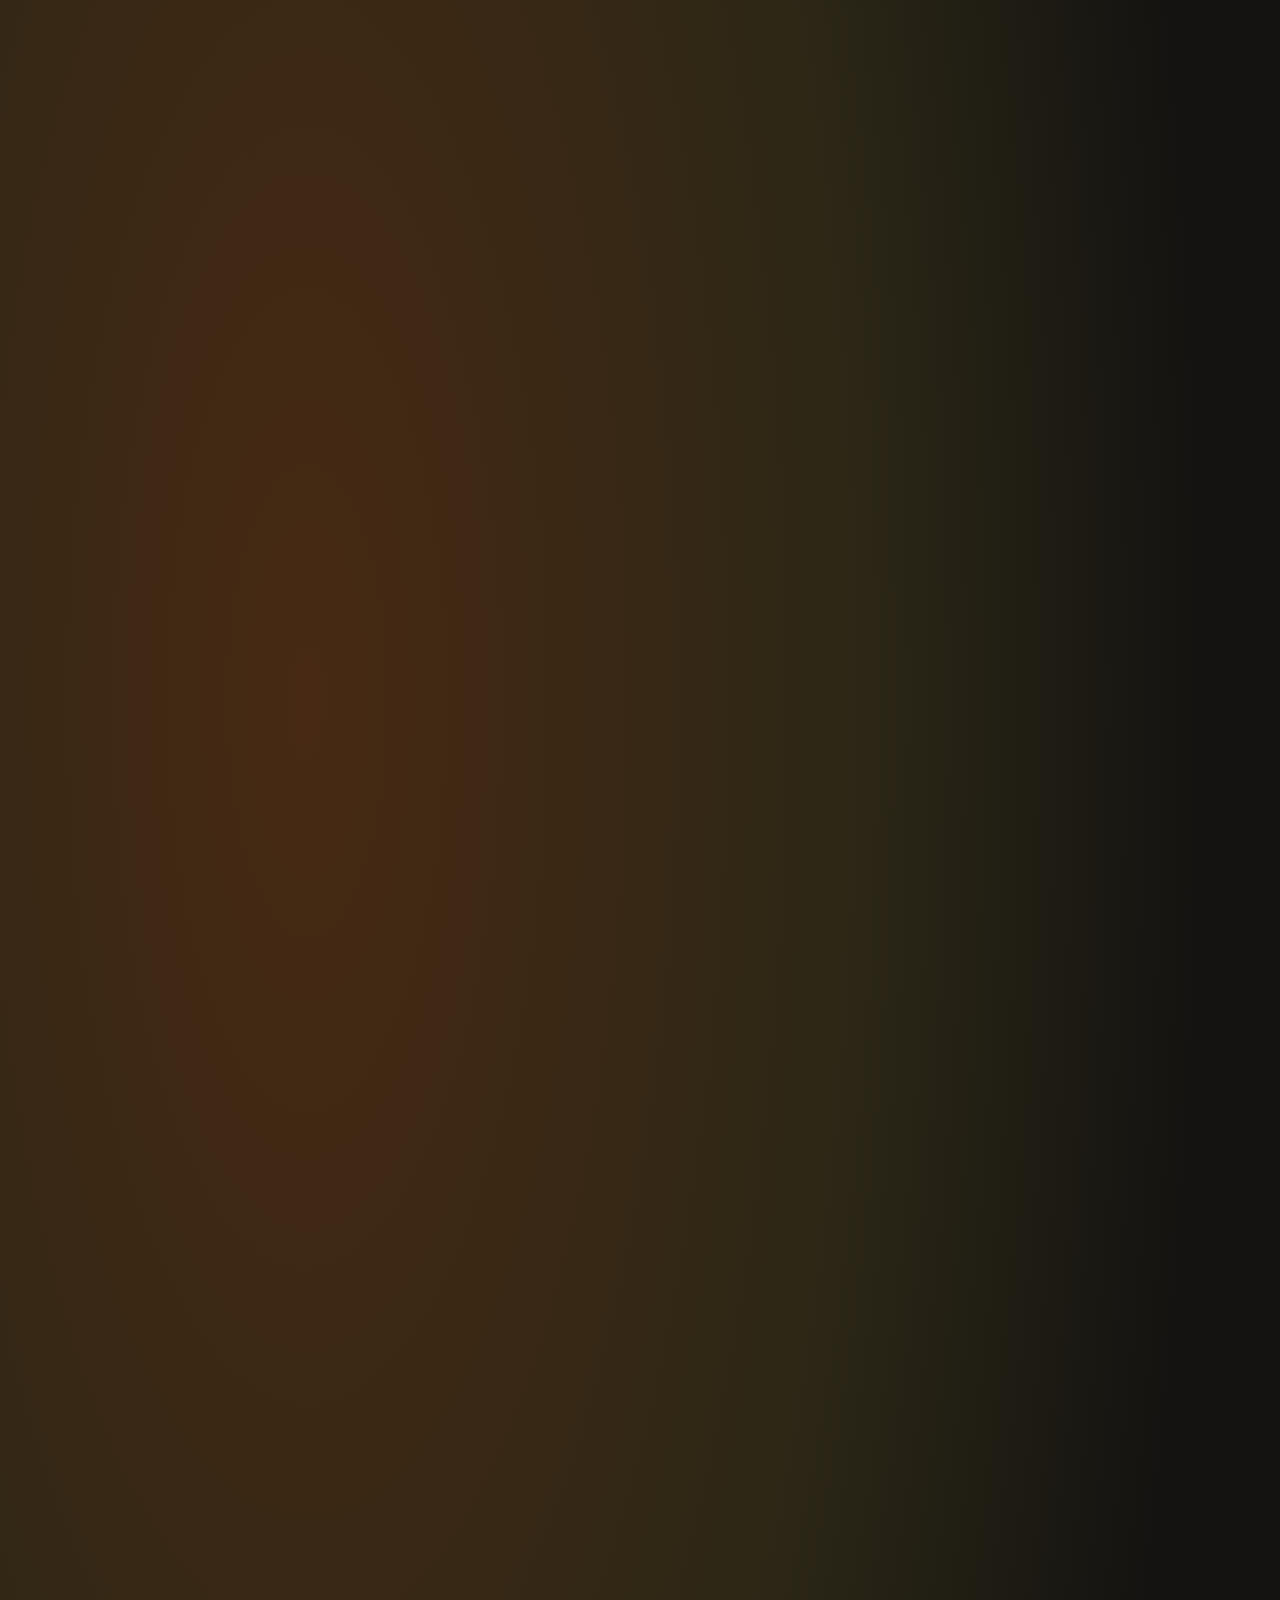
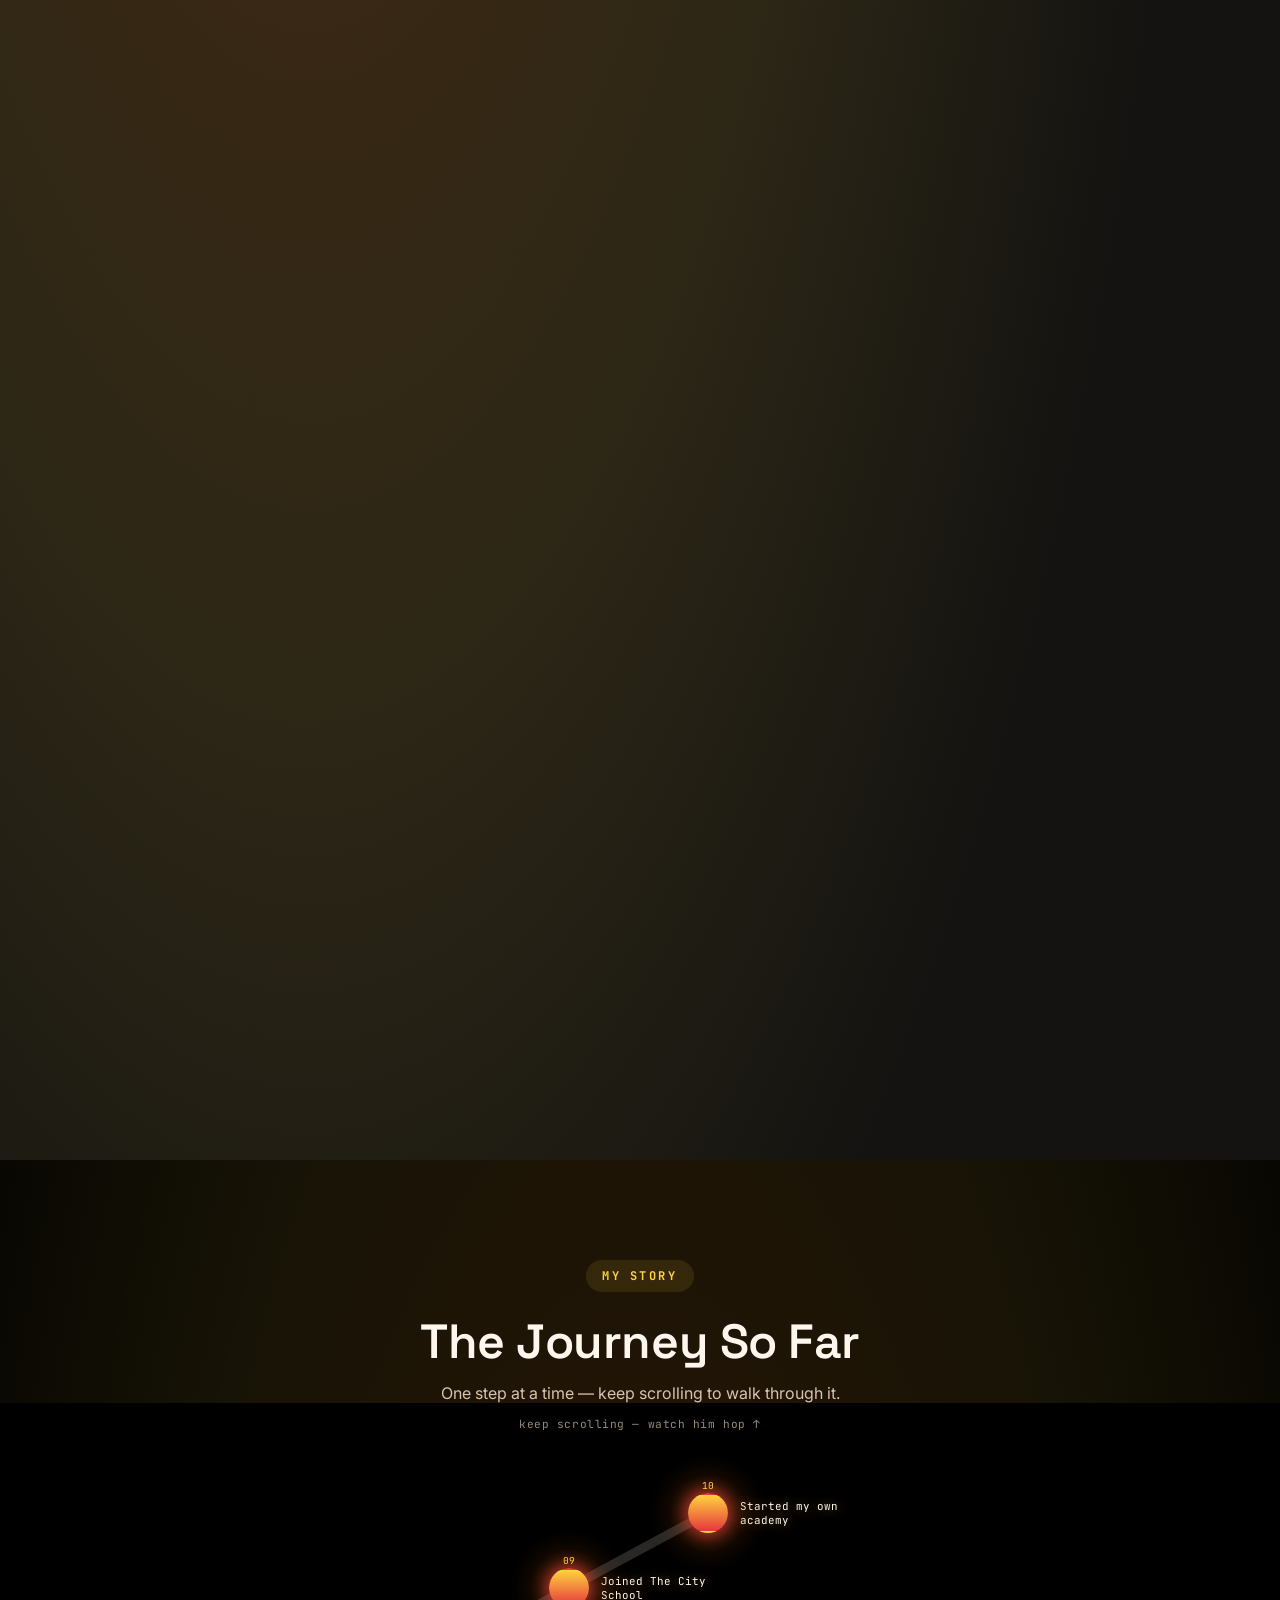
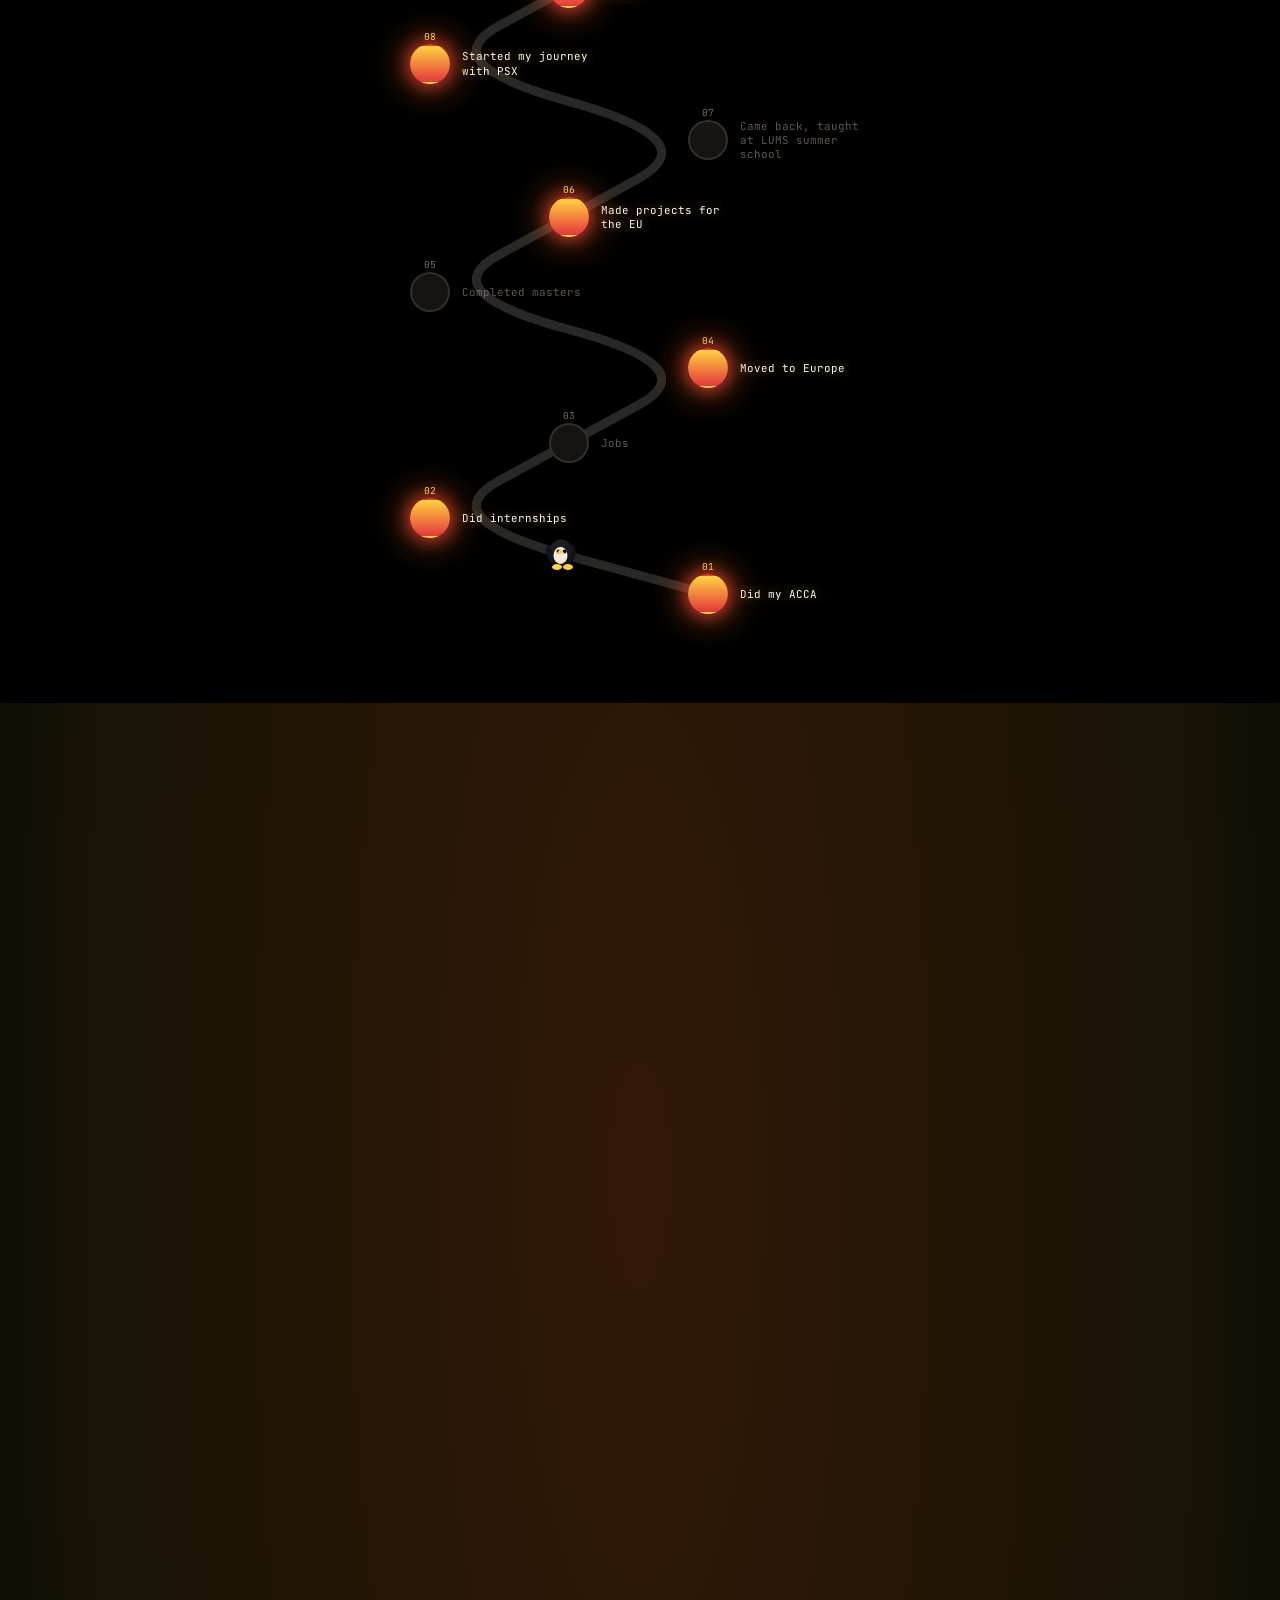
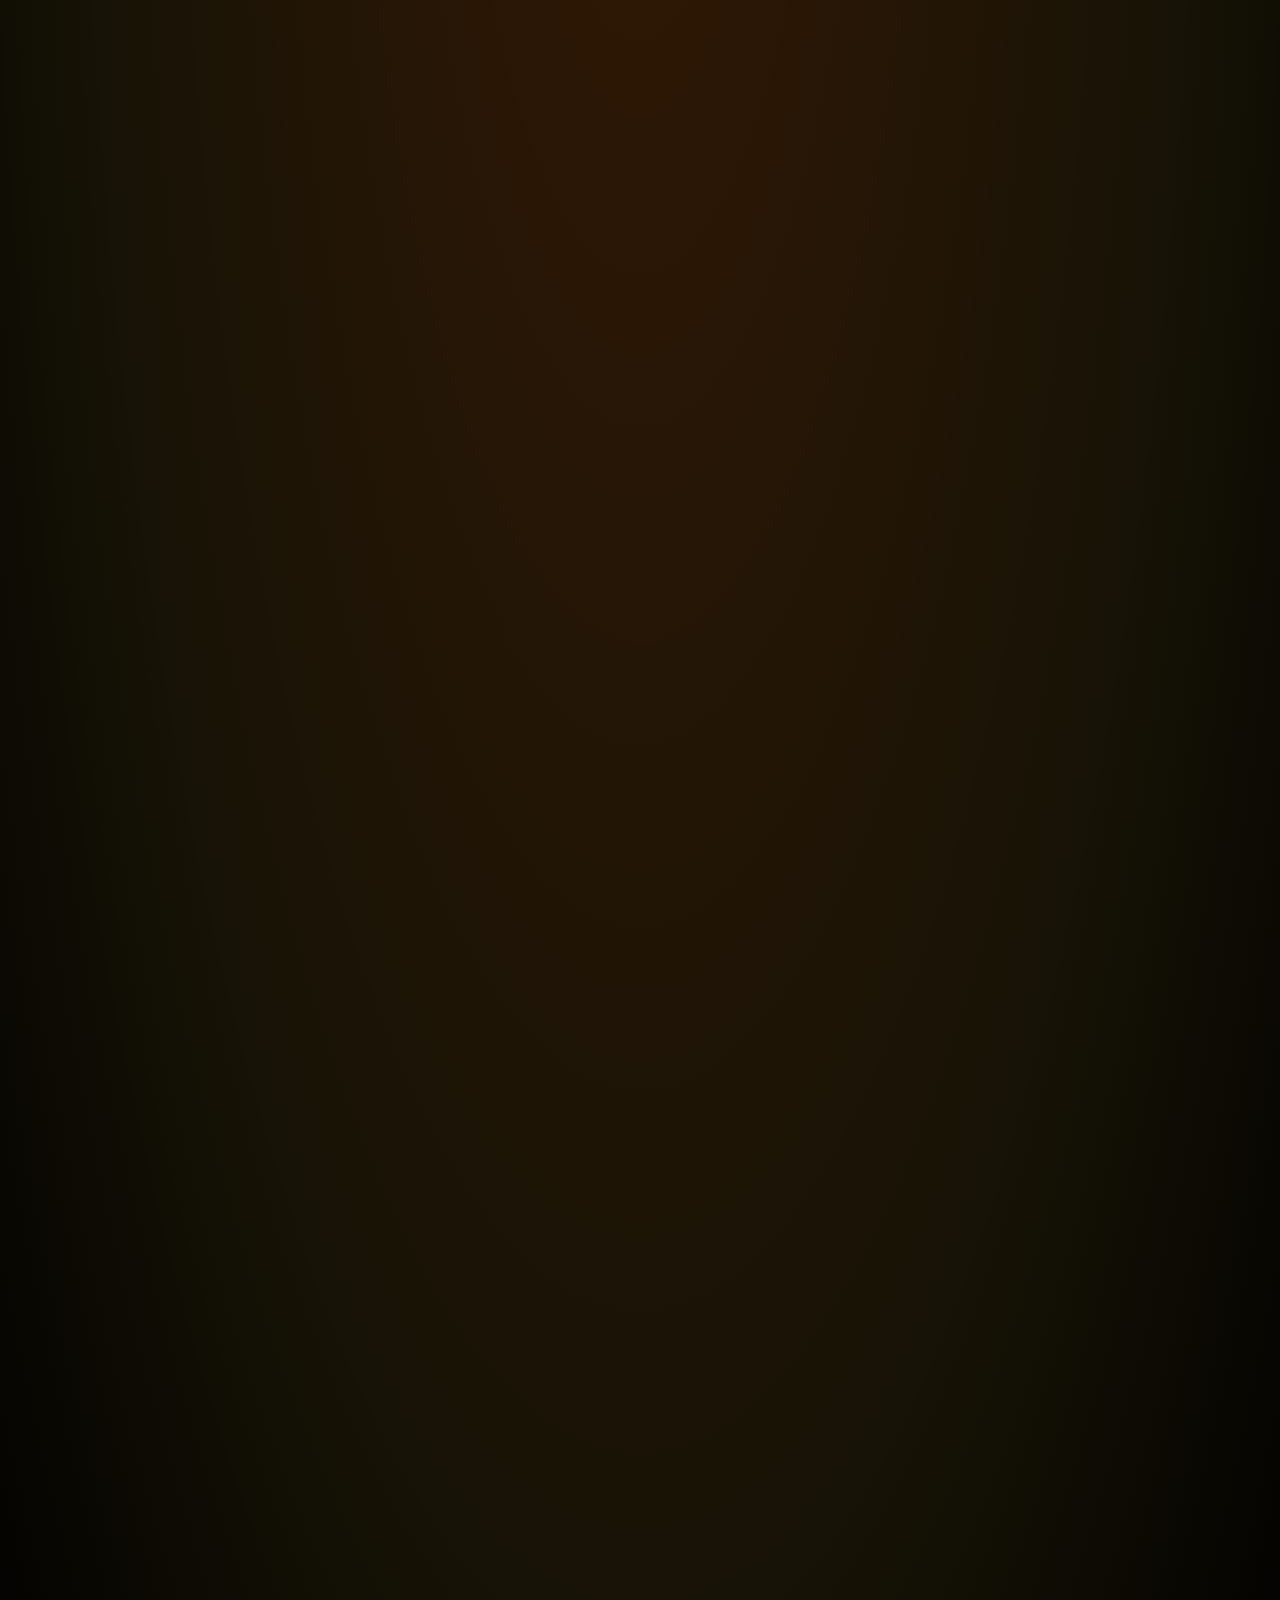
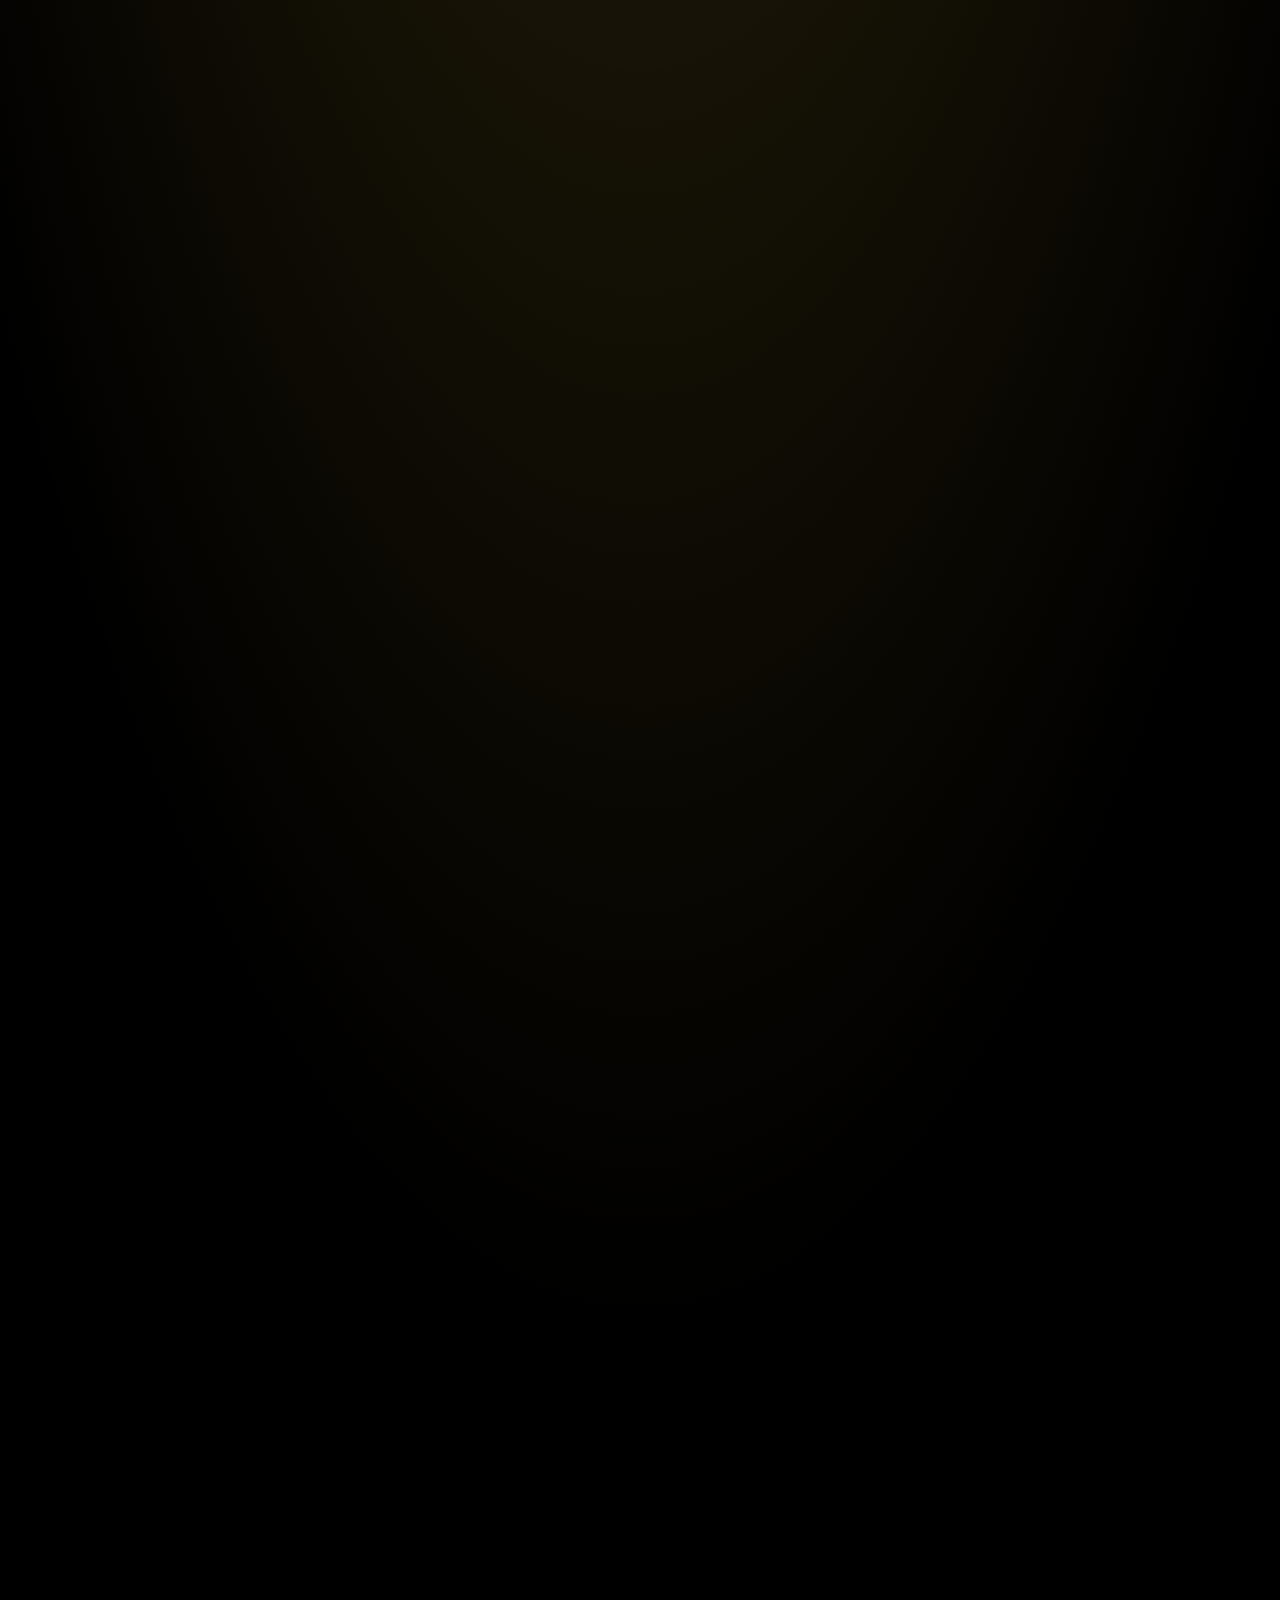
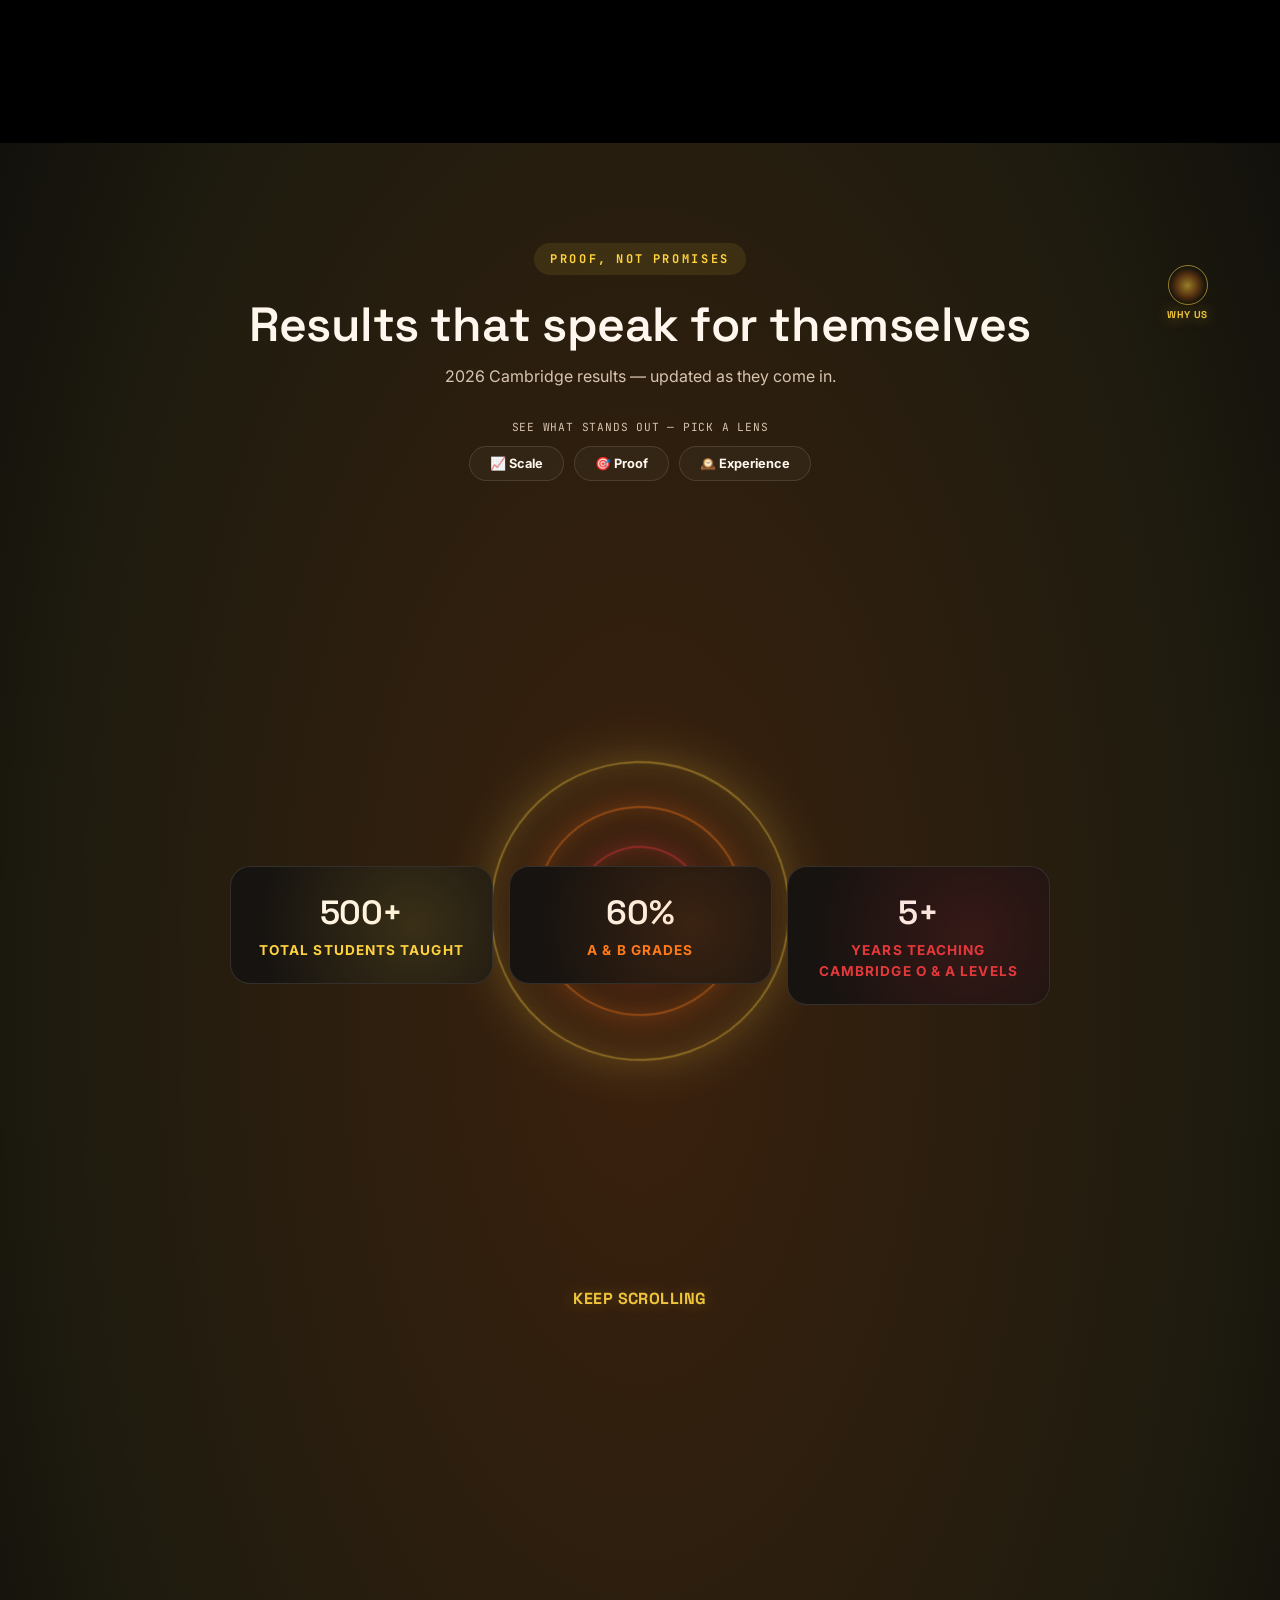
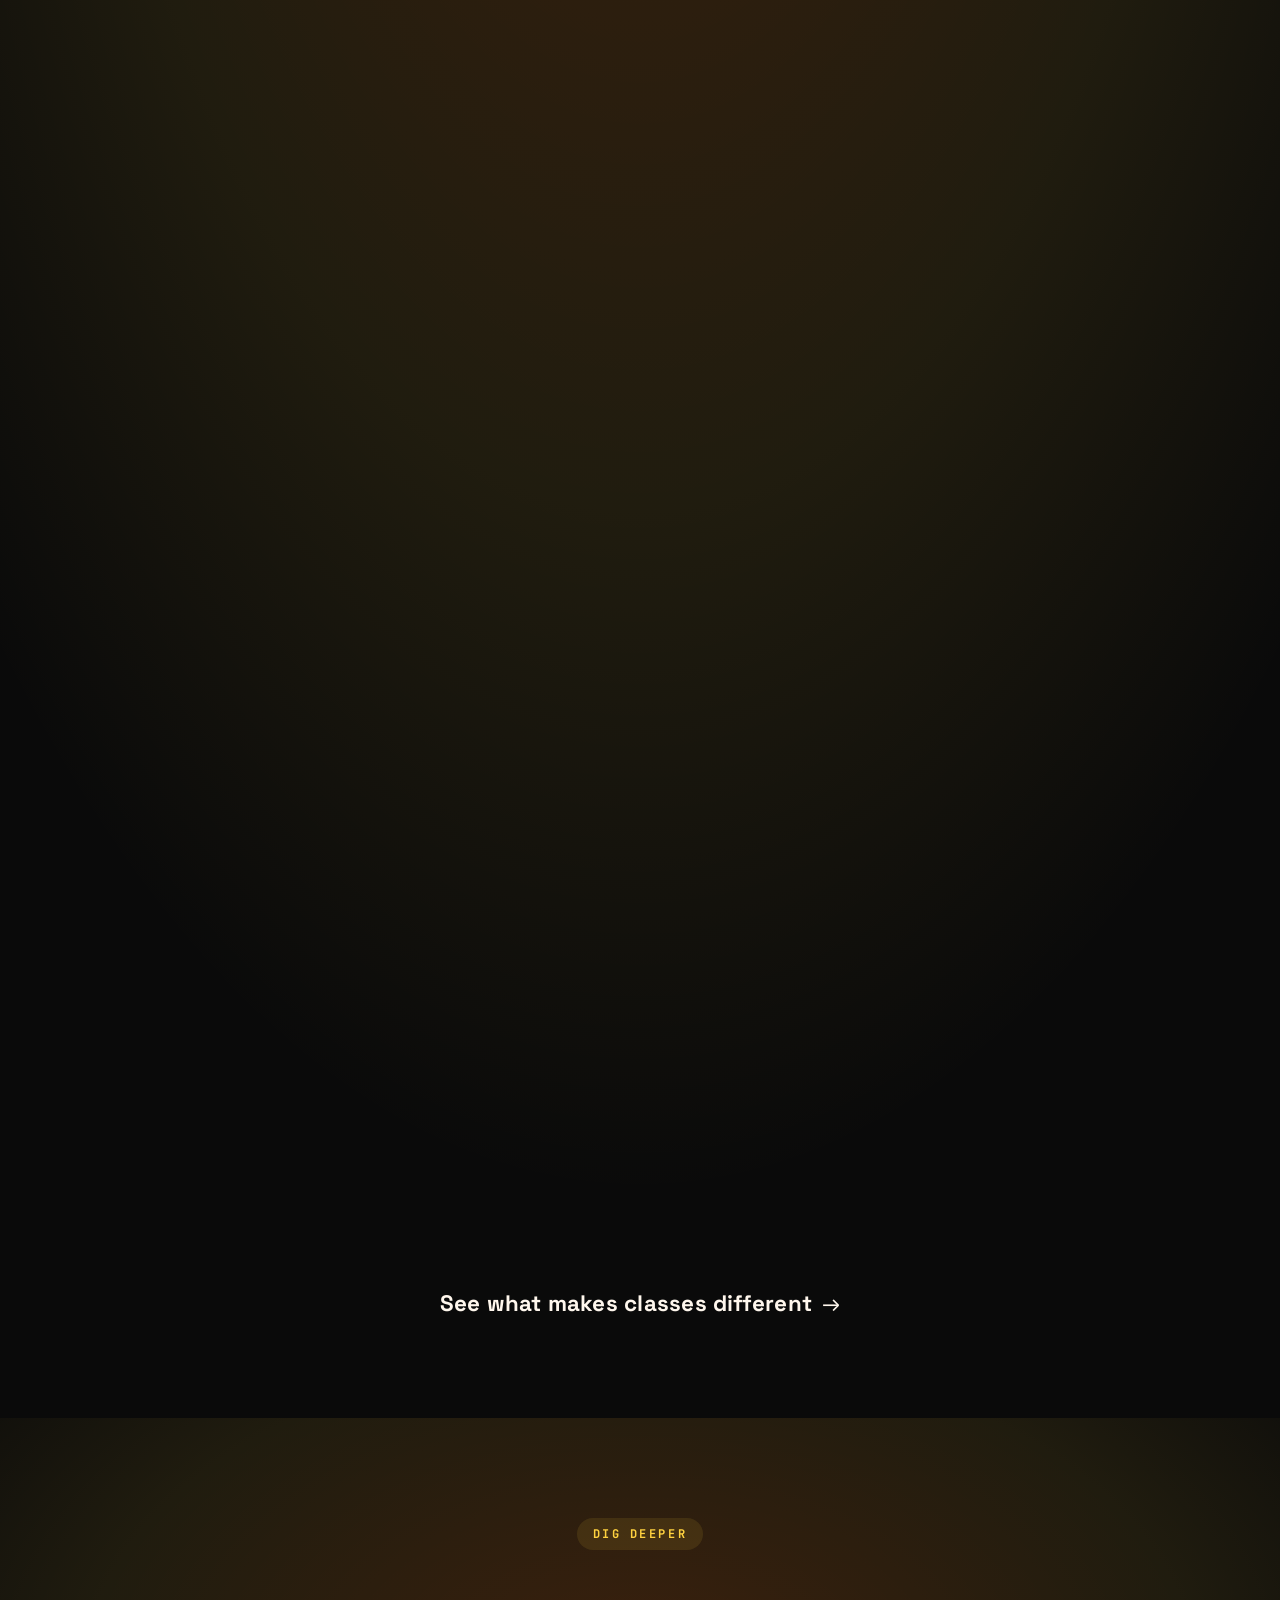
==== commit 00a30951: "Add files via upload" ====
--- a/index.html
+++ b/index.html
@@ -1974,6 +1974,342 @@
 </section>
 
 
+<style>
+  /* ==========================================================================
+     MY JOURNEY — static valley map, penguin walks the drawn trail
+     A tall pinned section (position:sticky, same trick as .meet-pin /
+     .why-cards-pin above) so the viewport genuinely holds still while the
+     visitor scrolls — but unlike those sections, the landscape itself never
+     moves. Background is fixed black. All 10 checkpoints are laid out once,
+     evenly spaced bottom-to-top (flex-direction:column-reverse +
+     justify-content:space-evenly, so node 01 always starts visible on screen,
+     never off the bottom) with a repeating left/centre/right nudge so the
+     static SVG trail drawn through them turns like a switchback. Scroll
+     progress (0→1) only decides which checkpoint is "current", and the
+     penguin WALKS there — sliding along that actual drawn trail (JS samples
+     the rendered SVG path with getPointAtLength so it really does follow
+     every turn), not a straight line. Checkpoint nodes glow permanently once
+     reached (ratchet, never un-lit on scroll-back) — the only glow in the
+     section. JS: the IIFE beginning "My Journey: static valley, walking
+     penguin" near the end of the file. Fallback: #journeyStaticList, a plain
+     vertical list, is the only thing shown for no-js / reduced-motion.
+     ========================================================================== */
+  #journey{ background:#000; }
+  .journey-pin{ position:relative; height:560vh; }
+  .journey-sticky{ position:sticky; top:0; height:100vh; overflow:hidden; }
+  .journey-scene{
+    position:relative; width:100%; height:100%; overflow:hidden;
+    background:#000;
+  }
+
+  /* scattered top-down scenery (rocks/tufts) — static, purely decorative */
+  .journey-terrain{
+    position:absolute; inset:0; z-index:0; pointer-events:none;
+    background-image:
+      radial-gradient(circle 10px at 15% 12%, rgba(0,0,0,0.18), transparent 72%),
+      radial-gradient(circle 7px  at 78% 30%, rgba(0,0,0,0.16), transparent 72%),
+      radial-gradient(circle 12px at 32% 55%, rgba(0,0,0,0.15), transparent 72%),
+      radial-gradient(circle 8px  at 88% 68%, rgba(0,0,0,0.17), transparent 72%),
+      radial-gradient(circle 9px  at 10% 85%, rgba(0,0,0,0.16), transparent 72%),
+      radial-gradient(circle 11px at 62% 92%, rgba(0,0,0,0.14), transparent 72%);
+    mix-blend-mode:multiply; opacity:0.6;
+  }
+
+  .journey-ground{ position:absolute; inset:0; z-index:1; }
+
+  .journey-track{
+    position:relative; display:flex; flex-direction:column-reverse; justify-content:space-evenly;
+    align-items:stretch; width:100%; max-width:460px; height:100%; margin:0 auto;
+    padding:6vh 0;
+  }
+
+  /* the switchback trail — a static SVG path drawn once through the nodes'
+     actual centres by JS (see buildPath() in the scroll handler), so it always
+     lines up exactly with whatever left/centre/right nudge the CSS nth-child
+     pattern below has given each node */
+  .journey-path-svg{ position:absolute; top:0; left:0; z-index:0; overflow:visible; pointer-events:none; }
+  .journey-path-svg path{
+    fill:none; stroke-width:9; stroke-linecap:round; stroke-linejoin:round;
+    stroke:rgba(255,247,237,0.16);
+  }
+
+  .journey-stop{ position:relative; z-index:1; display:flex; width:100%; }
+  /* repeating left / centre / right nudge so the trail turns like a switchback
+     climbing a valley wall, rather than running straight up the middle */
+  .journey-stop:nth-child(3n+1){ justify-content:center; }
+  .journey-stop:nth-child(3n+2){ justify-content:flex-end; }
+  .journey-stop:nth-child(3n){ justify-content:flex-start; }
+
+  .journey-stop-inner{ display:flex; align-items:center; gap:12px; max-width:100%; }
+
+  .journey-node{
+    flex:0 0 auto; width:40px; height:40px; border-radius:50%; position:relative;
+    display:flex; align-items:center; justify-content:center;
+    background:var(--ink-2); border:2px solid var(--line);
+    box-shadow:0 0 0 rgba(var(--pink-rgb),0);
+    transition:box-shadow 0.6s var(--ease), border-color 0.6s var(--ease), background 0.6s var(--ease);
+  }
+  .journey-node-num{
+    position:absolute; top:-16px; left:50%; transform:translateX(-50%); font-size:0.6rem; letter-spacing:0.05em;
+    color:var(--paper-dim); opacity:0.55; white-space:nowrap;
+    transition:opacity 0.4s var(--ease), color 0.4s var(--ease);
+  }
+  .journey-stop-label{
+    flex:0 0 auto; width:130px; font-family:var(--font-mono); font-size:0.68rem; line-height:1.3;
+    color:var(--paper-dim); opacity:0.45; text-align:left;
+    transition:opacity 0.5s var(--ease), color 0.5s var(--ease), text-shadow 0.5s var(--ease);
+  }
+
+  /* reached: node + flag light up in the amber palette and the label brightens —
+     ratcheted on by JS the instant the penguin lands there, staying lit even
+     if the visitor scrolls back up */
+  .journey-stop.is-reached .journey-node-num{ opacity:1; color:var(--yellow); }
+  .journey-stop.is-reached .journey-node{
+    background:linear-gradient(180deg, var(--yellow), var(--pink)); border-color:transparent;
+    box-shadow:0 0 16px 3px rgba(var(--pink-rgb),0.75), 0 0 34px 8px rgba(var(--violet-rgb),0.4);
+  }
+  .journey-stop.is-reached .journey-stop-label{
+    opacity:1; color:var(--paper); text-shadow:0 0 12px rgba(var(--yellow-rgb),0.5);
+  }
+
+  /* ---- the penguin, seen from above: a small round body + belly, two flippers
+     out to the sides and a beak pointing up. Positioned with raw left/top px
+     set by JS (see walkTo() — sliding along the actual drawn SVG trail via
+     getPointAtLength, not a straight line) rather than a scroll-driven
+     transform, since the landscape itself never moves. The idle waddle/
+     flipper/foot-step animations below run continuously either way; while
+     actually travelling (.is-walking) their cadence just speeds up for a
+     brisker "walking" look. ---- */
+  .journey-penguin{
+    position:absolute; left:0; top:0; z-index:3; width:36px; height:36px;
+    transform:translate(-50%, -50%);
+  }
+  .journey-penguin.is-walking .penguin-body,
+  .journey-penguin.is-walking .penguin-flipper-l,
+  .journey-penguin.is-walking .penguin-flipper-r,
+  .journey-penguin.is-walking .penguin-foot-l,
+  .journey-penguin.is-walking .penguin-foot-r{
+    animation-duration:0.5s;
+  }
+  .penguin-shadow{
+    position:absolute; left:50%; top:50%; width:26px; height:26px;
+    background:rgba(0,0,0,0.35); border-radius:50%; transform:translate(-50%,-50%);
+    filter:blur(2px);
+  }
+  .penguin-body{
+    position:absolute; left:50%; top:50%; width:25px; height:29px;
+    transform:translate(-50%,-50%);
+    background:linear-gradient(160deg, #22242b, #101116);
+    border-radius:50%;
+    box-shadow:inset 0 -4px 8px rgba(0,0,0,0.4);
+    animation:penguin-waddle 0.8s ease-in-out infinite;
+  }
+  .penguin-belly{
+    position:absolute; left:50%; top:56%; width:14px; height:17px;
+    transform:translate(-50%,-50%);
+    background:linear-gradient(180deg, #FFF7ED, #EFE3D3);
+    border-radius:50%;
+  }
+  .penguin-eye{
+    position:absolute; top:34%; width:4px; height:4px; border-radius:50%; background:#0A0A0A;
+  }
+  .penguin-eye-l{ left:34%; }
+  .penguin-eye-r{ left:58%; }
+  .penguin-beak{
+    position:absolute; top:30%; left:50%; width:0; height:0; transform:translateX(-50%);
+    border-left:4px solid transparent; border-right:4px solid transparent;
+    border-bottom:5px solid var(--yellow);
+  }
+  .penguin-flipper{
+    position:absolute; top:50%; width:8px; height:18px; background:#101116;
+    border-radius:50%; transform-origin:top center;
+  }
+  .penguin-flipper-l{ left:2px; transform:translateY(-50%) rotate(-10deg); animation:penguin-flipper-l 0.8s ease-in-out infinite; }
+  .penguin-flipper-r{ right:2px; transform:translateY(-50%) rotate(10deg); animation:penguin-flipper-r 0.8s ease-in-out infinite; }
+  .penguin-foot{
+    position:absolute; top:78%; width:10px; height:6px; border-radius:50%;
+    background:var(--yellow); transform-origin:center top;
+  }
+  .penguin-foot-l{ left:26%; animation:penguin-step-l 0.8s ease-in-out infinite; }
+  .penguin-foot-r{ left:56%; animation:penguin-step-r 0.8s ease-in-out infinite; }
+
+  @keyframes penguin-waddle{ 0%,100%{ transform:translate(-50%,-50%) rotate(-4deg); } 50%{ transform:translate(-50%,-50%) rotate(4deg); } }
+  @keyframes penguin-flipper-l{ 0%,100%{ transform:translateY(-50%) rotate(-6deg); } 50%{ transform:translateY(-50%) rotate(-22deg); } }
+  @keyframes penguin-flipper-r{ 0%,100%{ transform:translateY(-50%) rotate(6deg); } 50%{ transform:translateY(-50%) rotate(22deg); } }
+  @keyframes penguin-step-l{ 0%,100%{ transform:translateY(0) scale(1); } 50%{ transform:translateY(3px) scale(0.85); } }
+  @keyframes penguin-step-r{ 0%,100%{ transform:translateY(3px) scale(0.85); } 50%{ transform:translateY(0) scale(1); } }
+
+  .journey-hint{
+    position:absolute; left:50%; top:14px; transform:translateX(-50%); z-index:4;
+    font-size:0.7rem; letter-spacing:0.05em; color:var(--paper-dim); opacity:0.7;
+    transition:opacity 0.4s var(--ease); pointer-events:none;
+  }
+  .journey-hint.is-hidden{ opacity:0; }
+
+  /* plain static fallback — only thing rendered for no-js / reduced-motion */
+  .journey-static-list{ display:none; }
+
+  @media (max-width:760px){
+    .journey-pin{ height:480vh; }
+    .journey-track{ max-width:88vw; padding:5vh 0; }
+    .journey-stop-label{ font-size:0.64rem; width:104px; }
+    .journey-node{ width:34px; height:34px; }
+    .journey-penguin{ width:30px; height:30px; }
+  }
+
+  .no-js .journey-sticky, .no-js .journey-scene{ display:none; }
+  .no-js .journey-pin{ height:auto; }
+  .no-js .journey-static-list{
+    display:flex; flex-direction:column; gap:10px; max-width:520px; margin:40px auto 0;
+    padding:26px 22px; border:1px solid var(--line); border-radius:16px;
+  }
+  .no-js .journey-static-list li{
+    display:flex; align-items:baseline; gap:12px; color:var(--paper); font-size:0.92rem;
+    padding-bottom:10px; border-bottom:1px solid var(--line);
+  }
+  .no-js .journey-static-list li:last-child{ border-bottom:none; padding-bottom:0; }
+  .no-js .journey-static-list li span{ color:var(--yellow); font-size:0.78rem; opacity:0.8; }
+
+  @media (prefers-reduced-motion: reduce){
+    .journey-pin{ height:auto; }
+    .journey-sticky, .journey-scene{ display:none; }
+    .journey-static-list{
+      display:flex; flex-direction:column; gap:10px; max-width:520px; margin:40px auto 0;
+      padding:26px 22px; border:1px solid var(--line); border-radius:16px;
+    }
+    .journey-static-list li{
+      display:flex; align-items:baseline; gap:12px; color:var(--paper); font-size:0.92rem;
+      padding-bottom:10px; border-bottom:1px solid var(--line);
+    }
+    .journey-static-list li:last-child{ border-bottom:none; padding-bottom:0; }
+    .journey-static-list li span{ color:var(--yellow); font-size:0.78rem; opacity:0.8; }
+  }
+</style>
+
+<!-- My Journey: a top-down, 2D-game-style timeline. A small penguin, seen from
+     above, walks straight down a winding trail as the visitor scrolls — the
+     terrain scrolls up underneath it while the penguin stays put near the top
+     of the frame, the same camera-follow trick side-scrollers use, just turned
+     90°. Page holds in place the whole time via position:sticky — same pinned
+     mechanism as Meet the Teacher / Why Us above. Each checkpoint node lights
+     up (glow) the moment the penguin reaches it, and — matching the ratchet
+     behaviour used everywhere else on this page — once lit it stays lit even
+     if the visitor scrolls back up. Falls back to a plain static vertical list
+     for no-js / prefers-reduced-motion (see CSS). -->
+<section class="spotlight-section wake-glow-section" id="journey">
+  <div class="wrap">
+    <span class="eyebrow mono reveal magic-text scroll-stage" id="journeyEyebrowText">My Story</span>
+    <h2 class="reveal magic-text scroll-stage" id="journeyHeadingText">The Journey So Far</h2>
+    <p class="reveal-intro reveal magic-text scroll-stage" id="journeySubText" style="max-width:560px; margin:14px auto 0; color:var(--paper-dim);">One step at a time — keep scrolling to walk through it.</p>
+  </div>
+
+  <div class="journey-pin" id="journeyPin">
+    <div class="journey-sticky" id="journeySticky">
+      <div class="journey-scene" id="journeyScene">
+        <div class="journey-terrain" id="journeyTerrain" aria-hidden="true"></div>
+
+        <div class="journey-ground" id="journeyGround" aria-hidden="true">
+          <div class="journey-track" id="journeyTrack">
+            <svg class="journey-path-svg" id="journeyPathSvg" aria-hidden="true"><path id="journeyPathLine"/></svg>
+            <div class="journey-stop" data-index="1">
+              <div class="journey-stop-inner">
+                <div class="journey-node"><span class="journey-node-num mono">01</span></div>
+                <span class="journey-stop-label">Did my ACCA</span>
+              </div>
+            </div>
+            <div class="journey-stop" data-index="2">
+              <div class="journey-stop-inner">
+                <div class="journey-node"><span class="journey-node-num mono">02</span></div>
+                <span class="journey-stop-label">Did internships</span>
+              </div>
+            </div>
+            <div class="journey-stop" data-index="3">
+              <div class="journey-stop-inner">
+                <div class="journey-node"><span class="journey-node-num mono">03</span></div>
+                <span class="journey-stop-label">Jobs</span>
+              </div>
+            </div>
+            <div class="journey-stop" data-index="4">
+              <div class="journey-stop-inner">
+                <div class="journey-node"><span class="journey-node-num mono">04</span></div>
+                <span class="journey-stop-label">Moved to Europe</span>
+              </div>
+            </div>
+            <div class="journey-stop" data-index="5">
+              <div class="journey-stop-inner">
+                <div class="journey-node"><span class="journey-node-num mono">05</span></div>
+                <span class="journey-stop-label">Completed masters</span>
+              </div>
+            </div>
+            <div class="journey-stop" data-index="6">
+              <div class="journey-stop-inner">
+                <div class="journey-node"><span class="journey-node-num mono">06</span></div>
+                <span class="journey-stop-label">Made projects for the EU</span>
+              </div>
+            </div>
+            <div class="journey-stop" data-index="7">
+              <div class="journey-stop-inner">
+                <div class="journey-node"><span class="journey-node-num mono">07</span></div>
+                <span class="journey-stop-label">Came back, taught at LUMS summer school</span>
+              </div>
+            </div>
+            <div class="journey-stop" data-index="8">
+              <div class="journey-stop-inner">
+                <div class="journey-node"><span class="journey-node-num mono">08</span></div>
+                <span class="journey-stop-label">Started my journey with PSX</span>
+              </div>
+            </div>
+            <div class="journey-stop" data-index="9">
+              <div class="journey-stop-inner">
+                <div class="journey-node"><span class="journey-node-num mono">09</span></div>
+                <span class="journey-stop-label">Joined The City School</span>
+              </div>
+            </div>
+            <div class="journey-stop journey-stop-last" data-index="10">
+              <div class="journey-stop-inner">
+                <div class="journey-node"><span class="journey-node-num mono">10</span></div>
+                <span class="journey-stop-label">Started my own academy</span>
+              </div>
+            </div>
+          </div>
+        </div>
+
+        <div class="journey-penguin" id="journeyPenguin" aria-hidden="true">
+          <div class="penguin-shadow"></div>
+          <div class="penguin-flipper penguin-flipper-l"></div>
+          <div class="penguin-flipper penguin-flipper-r"></div>
+          <div class="penguin-body">
+            <div class="penguin-belly"></div>
+            <span class="penguin-eye penguin-eye-l"></span>
+            <span class="penguin-eye penguin-eye-r"></span>
+            <span class="penguin-beak"></span>
+          </div>
+          <div class="penguin-foot penguin-foot-l"></div>
+          <div class="penguin-foot penguin-foot-r"></div>
+        </div>
+      </div>
+      <p class="journey-hint mono" id="journeyHint">keep scrolling — watch him hop ↑</p>
+    </div>
+
+    <!-- static, non-animated fallback shown only for no-js / prefers-reduced-motion
+         (the animated scene above is hidden by the same CSS switch) -->
+    <ul class="journey-static-list" id="journeyStaticList">
+      <li><span class="mono">01</span>Did my ACCA</li>
+      <li><span class="mono">02</span>Did internships</li>
+      <li><span class="mono">03</span>Jobs</li>
+      <li><span class="mono">04</span>Moved to Europe</li>
+      <li><span class="mono">05</span>Completed masters</li>
+      <li><span class="mono">06</span>Made projects for the EU</li>
+      <li><span class="mono">07</span>Came back, taught at LUMS summer school</li>
+      <li><span class="mono">08</span>Started my journey with PSX</li>
+      <li><span class="mono">09</span>Joined The City School</li>
+      <li><span class="mono">10</span>Started my own academy</li>
+    </ul>
+  </div>
+</section>
+
+
+
 <!-- Why Choose Us: results/stats content, now third. The stat cards live inside a
      pinned portal scene: the page holds in place (position:sticky, same mechanism as
      Meet the Teacher) while a glowing rift spins open behind them and each card punches
@@ -4113,6 +4449,188 @@
     update();
   }
 
+  // My Journey: eyebrow, heading, intro line — same one-shot beat pattern used
+  // for every other section header. The pinned walk itself is wired up in the
+  // dedicated IIFE right below.
+  scrollStageReveal(document.getElementById('journey'), [
+    { el: document.getElementById('journeyEyebrowText'), at: 0.06 },
+    { el: document.getElementById('journeyHeadingText'), at: 0.16 },
+    { el: document.getElementById('journeySubText'), at: 0.26 }
+  ]);
+
+  // My Journey: static valley, walking penguin. Pinned via position:sticky
+  // (#journeyPin / #journeySticky in CSS) — same mechanism as Meet the Teacher /
+  // Why Us — but the landscape itself never moves. All 10 checkpoints sit at
+  // fixed, evenly-spaced positions (#journeyTrack is flex-direction:column-
+  // reverse + justify-content:space-evenly in CSS, so node 01 is always visible
+  // on screen from the very start — never off the bottom — and node 10 sits at
+  // the top). Scroll progress (0→1) only decides which checkpoint is "current";
+  // when that changes, the penguin WALKS there — sliding along the actual
+  // rendered SVG trail (via getPointAtLength(), sampled to find each
+  // checkpoint's nearest position along the curve) rather than a straight
+  // line, so it visibly follows every turn the trail takes — and stays put
+  // once it reaches the last node. The static SVG trail is drawn once (and on
+  // resize) straight through the nodes' real, measured centres, so it turns
+  // exactly where the CSS nth-child left/centre/right nudge puts each node.
+  // The landscape colour is fixed black — no tint shift, no ambient glow.
+  // Each checkpoint node is lit — ratcheted permanently, same rule as
+  // everywhere else on this page — the instant the penguin reaches it, and
+  // that's the only glow in the section.
+  (function(){
+    const pin = document.getElementById('journeyPin');
+    const scene = document.getElementById('journeyScene');
+    const track = document.getElementById('journeyTrack');
+    const terrain = document.getElementById('journeyTerrain');
+    const penguin = document.getElementById('journeyPenguin');
+    const hint = document.getElementById('journeyHint');
+    const pathSvg = document.getElementById('journeyPathSvg');
+    const pathLine = document.getElementById('journeyPathLine');
+    const stops = Array.from(document.querySelectorAll('#journeyTrack .journey-stop'));
+    const nodes = stops.map(s => s.querySelector('.journey-node'));
+    if(!pin || !scene || !track || !stops.length) return;
+
+    // the CSS media query already swaps in the plain static list and hides the
+    // scene for reduced-motion, so there's no scroll-jacking work to drive here
+    if(window.matchMedia('(prefers-reduced-motion: reduce)').matches) return;
+
+    let pathTotalLength = 0;
+    let nodeLengths = [];        // each checkpoint's position along the trail, in path length units
+    let trackOffset = { x: 0, y: 0 }; // #journeyTrack's position relative to #journeyScene
+
+    // draws (or redraws, on resize) a smooth path through every node's actual
+    // centre — quadratic curves through each midpoint, the standard trick for
+    // turning a jagged polyline into a smooth one — so the trail always lines
+    // up exactly with the left/centre/right nudge each node has in CSS. Then
+    // samples the rendered curve to find, for every checkpoint, the nearest
+    // point actually ON that curve — this is what lets the penguin walk the
+    // real drawn trail instead of a straight line between checkpoints.
+    function buildPath(){
+      const trackW = track.scrollWidth, trackH = track.scrollHeight;
+      pathSvg.setAttribute('width', trackW);
+      pathSvg.setAttribute('height', trackH);
+      pathSvg.setAttribute('viewBox', `0 0 ${trackW} ${trackH}`);
+      const pts = nodes.map((n, i) => {
+        const stop = stops[i];
+        return {
+          x: stop.offsetLeft + n.offsetLeft + n.offsetWidth / 2,
+          y: stop.offsetTop + n.offsetTop + n.offsetHeight / 2
+        };
+      });
+      if(pts.length < 2){ pathLine.setAttribute('d', ''); pathTotalLength = 0; nodeLengths = []; return; }
+      let d = `M ${pts[0].x} ${pts[0].y}`;
+      for(let i = 0; i < pts.length - 1; i++){
+        const a = pts[i], b = pts[i + 1];
+        const midX = (a.x + b.x) / 2, midY = (a.y + b.y) / 2;
+        d += ` Q ${a.x} ${a.y}, ${midX} ${midY}`;
+      }
+      d += ` L ${pts[pts.length - 1].x} ${pts[pts.length - 1].y}`;
+      pathLine.setAttribute('d', d);
+
+      pathTotalLength = pathLine.getTotalLength();
+      const SAMPLES = 400;
+      nodeLengths = pts.map(target => {
+        let bestLen = 0, bestDist = Infinity;
+        for(let s = 0; s <= SAMPLES; s++){
+          const len = (s / SAMPLES) * pathTotalLength;
+          const p = pathLine.getPointAtLength(len);
+          const dx = p.x - target.x, dy = p.y - target.y;
+          const dist = dx * dx + dy * dy;
+          if(dist < bestDist){ bestDist = dist; bestLen = len; }
+        }
+        return bestLen;
+      });
+    }
+
+    let currentIdx = -1;   // which checkpoint the penguin is currently sitting on
+    let walkFrame = null;  // active requestAnimationFrame id for an in-progress walk
+
+    function placePenguinAtLength(len){
+      const pt = pathLine.getPointAtLength(Math.max(0, Math.min(pathTotalLength, len)));
+      penguin.style.left = (pt.x + trackOffset.x) + 'px';
+      penguin.style.top = (pt.y + trackOffset.y) + 'px';
+    }
+
+    // measures #journeyTrack's position relative to #journeyScene via
+    // getBoundingClientRect() — robust regardless of page scroll position,
+    // since scene and track shift by the same amount, cancelling out in the
+    // subtraction — so points read off the (track-local) SVG path land in
+    // exactly the right spot once converted into scene coordinates.
+    function measure(){
+      buildPath();
+      const trackRect = track.getBoundingClientRect();
+      const sceneRect = scene.getBoundingClientRect();
+      trackOffset = { x: trackRect.left - sceneRect.left, y: trackRect.top - sceneRect.top };
+
+      if(currentIdx === -1 && nodeLengths.length){
+        // first paint: place the penguin directly on checkpoint 01, no walk
+        currentIdx = 0;
+        placePenguinAtLength(nodeLengths[0]);
+        stops[0].classList.add('is-reached');
+      } else if(nodeLengths[currentIdx] !== undefined && walkFrame === null){
+        // layout changed (resize) but we're not mid-walk — snap to the
+        // current checkpoint's new position rather than drifting off-path
+        placePenguinAtLength(nodeLengths[currentIdx]);
+      }
+    }
+    measure();
+    window.addEventListener('resize', measure);
+
+    // walks the penguin from wherever it is to checkpoint index idx by
+    // sliding along the trail's own length (via getPointAtLength) — so it
+    // visibly follows every turn the drawn path takes, never a straight
+    // line. Cancels any walk already in progress so rapid scrolling never
+    // queues up stale animations.
+    function walkTo(idx){
+      if(idx === currentIdx || nodeLengths[idx] === undefined) return;
+      const fromLen = nodeLengths[currentIdx] !== undefined ? nodeLengths[currentIdx] : nodeLengths[idx];
+      const toLen = nodeLengths[idx];
+      currentIdx = idx;
+      stops[idx].classList.add('is-reached'); // ratchet: lit the instant it's reached
+      if(walkFrame) cancelAnimationFrame(walkFrame);
+      penguin.classList.add('is-walking');
+      const start = performance.now();
+      const duration = Math.min(2400, Math.max(500, Math.abs(toLen - fromLen) * 3.2));
+      function frame(now){
+        const t = Math.min(1, (now - start) / duration);
+        const ease = t < 0.5 ? 2 * t * t : 1 - Math.pow(-2 * t + 2, 2) / 2; // easeInOutQuad
+        placePenguinAtLength(fromLen + (toLen - fromLen) * ease);
+        if(t < 1){
+          walkFrame = requestAnimationFrame(frame);
+        } else {
+          walkFrame = null;
+          penguin.classList.remove('is-walking');
+        }
+      }
+      walkFrame = requestAnimationFrame(frame);
+    }
+
+    function pinProgress(){
+      // getBoundingClientRect() + scrollY (not offsetTop) — see the identical note
+      // on #whyCardsPin's pinProgress() above; same reasoning applies here.
+      const rect = pin.getBoundingClientRect();
+      const top = rect.top + window.scrollY;
+      const height = pin.offsetHeight;
+      const viewport = window.innerHeight;
+      const raw = (window.scrollY - top) / (height - viewport);
+      return Math.min(1, Math.max(0, raw));
+    }
+
+    function update(){
+      const p = pinProgress();
+
+      // which checkpoint should be "current" right now — evenly spaced across
+      // the full scroll range, clamped so it settles exactly on the last node
+      // at p=1 and never drifts past it
+      const idx = Math.min(nodes.length - 1, Math.round(p * (nodes.length - 1)));
+      walkTo(idx);
+
+      if(hint) hint.classList.toggle('is-hidden', p > 0.025);
+    }
+
+    scrollUpdaters.push(update);
+    update();
+  })();
+
   // Results section: eyebrow, heading, intro line — a plain one-shot beat each,
   // spaced well apart so they read as distinct scroll-triggered steps. The portal +
   // stat cards further down are handled separately, since that part is pinned.
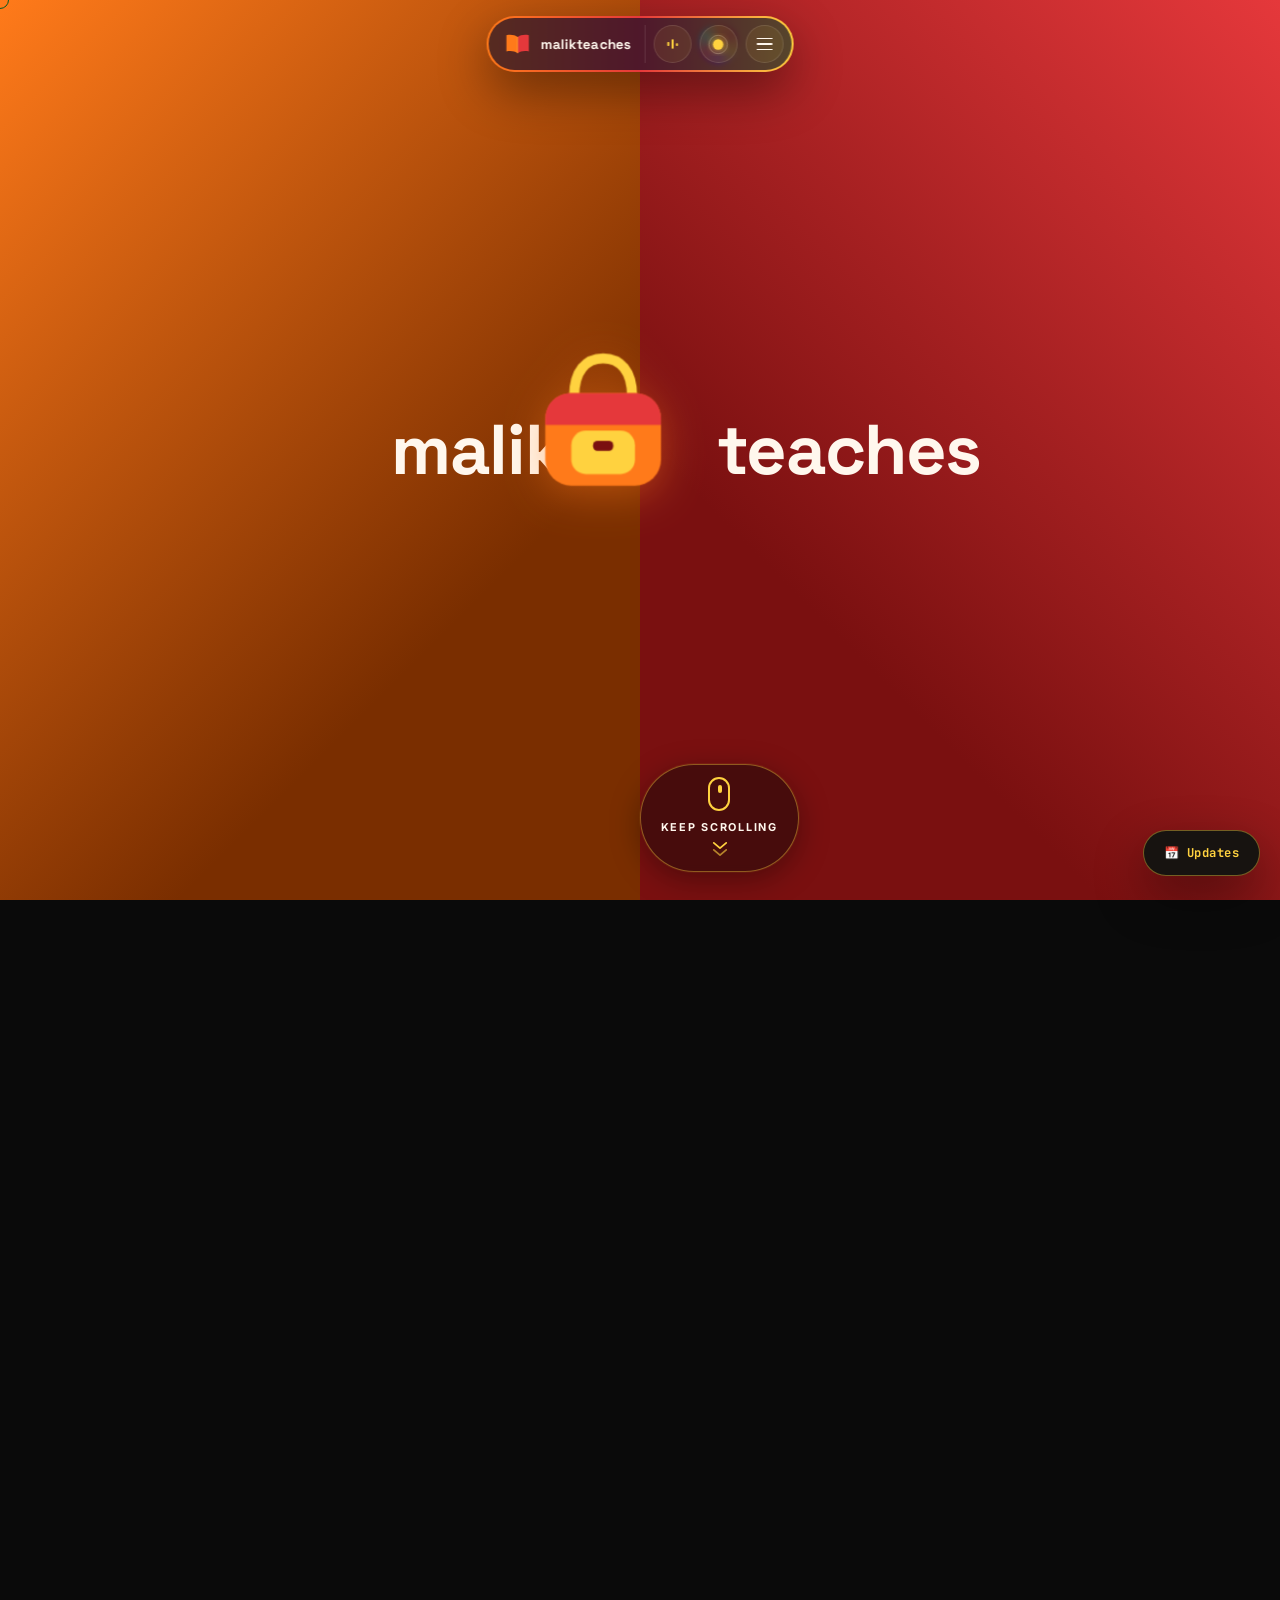
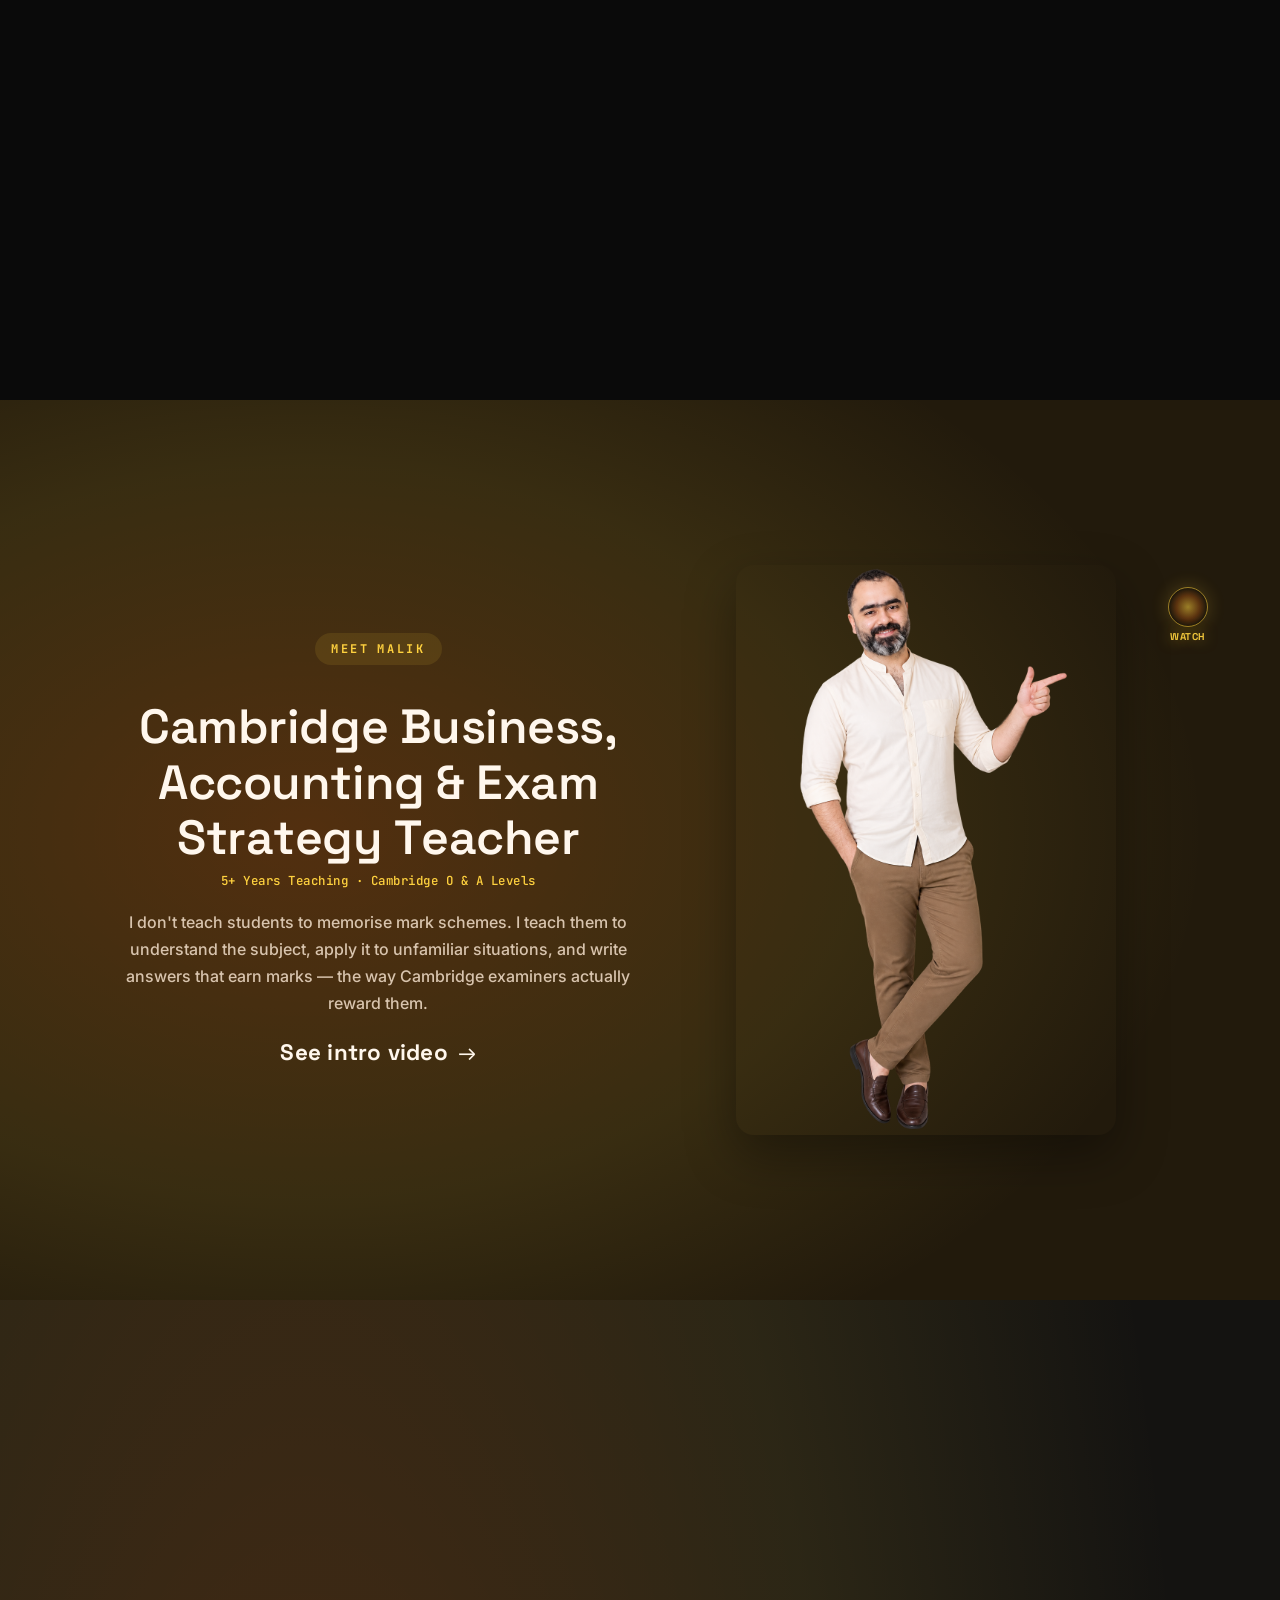
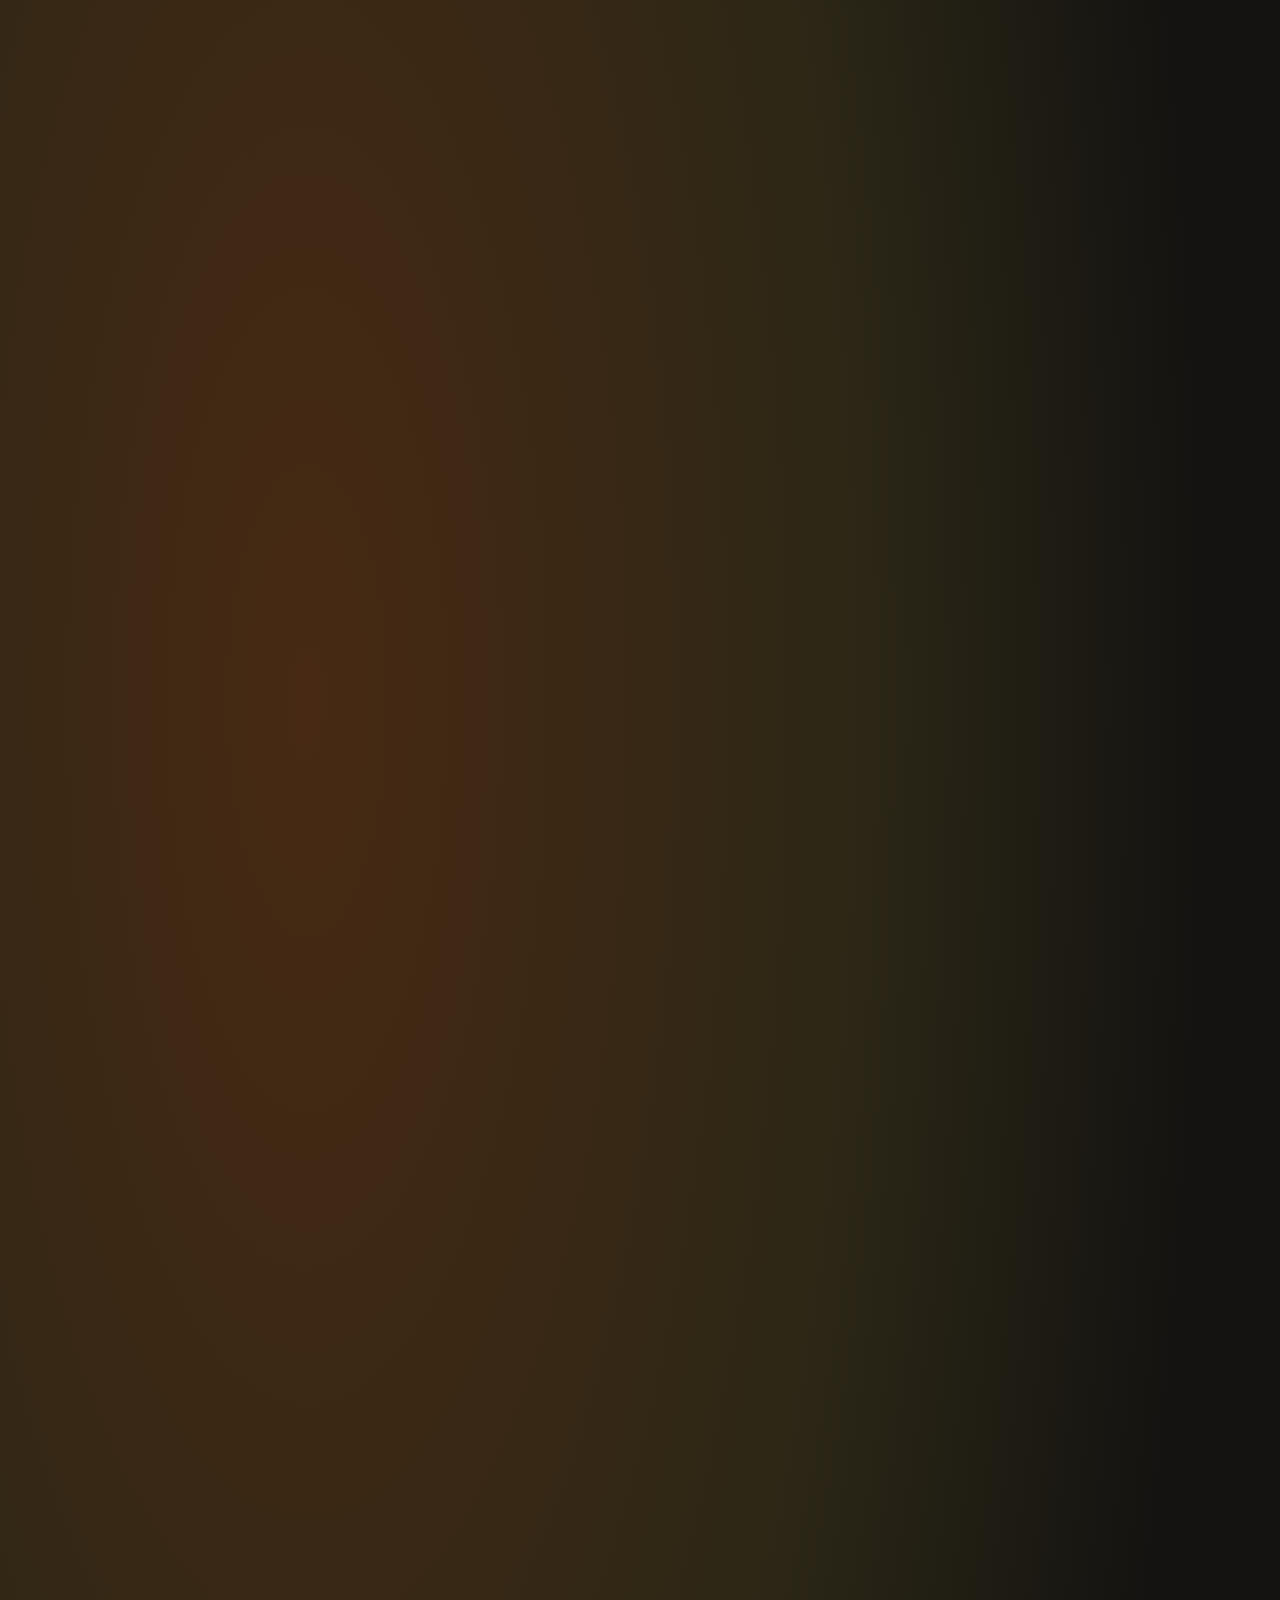
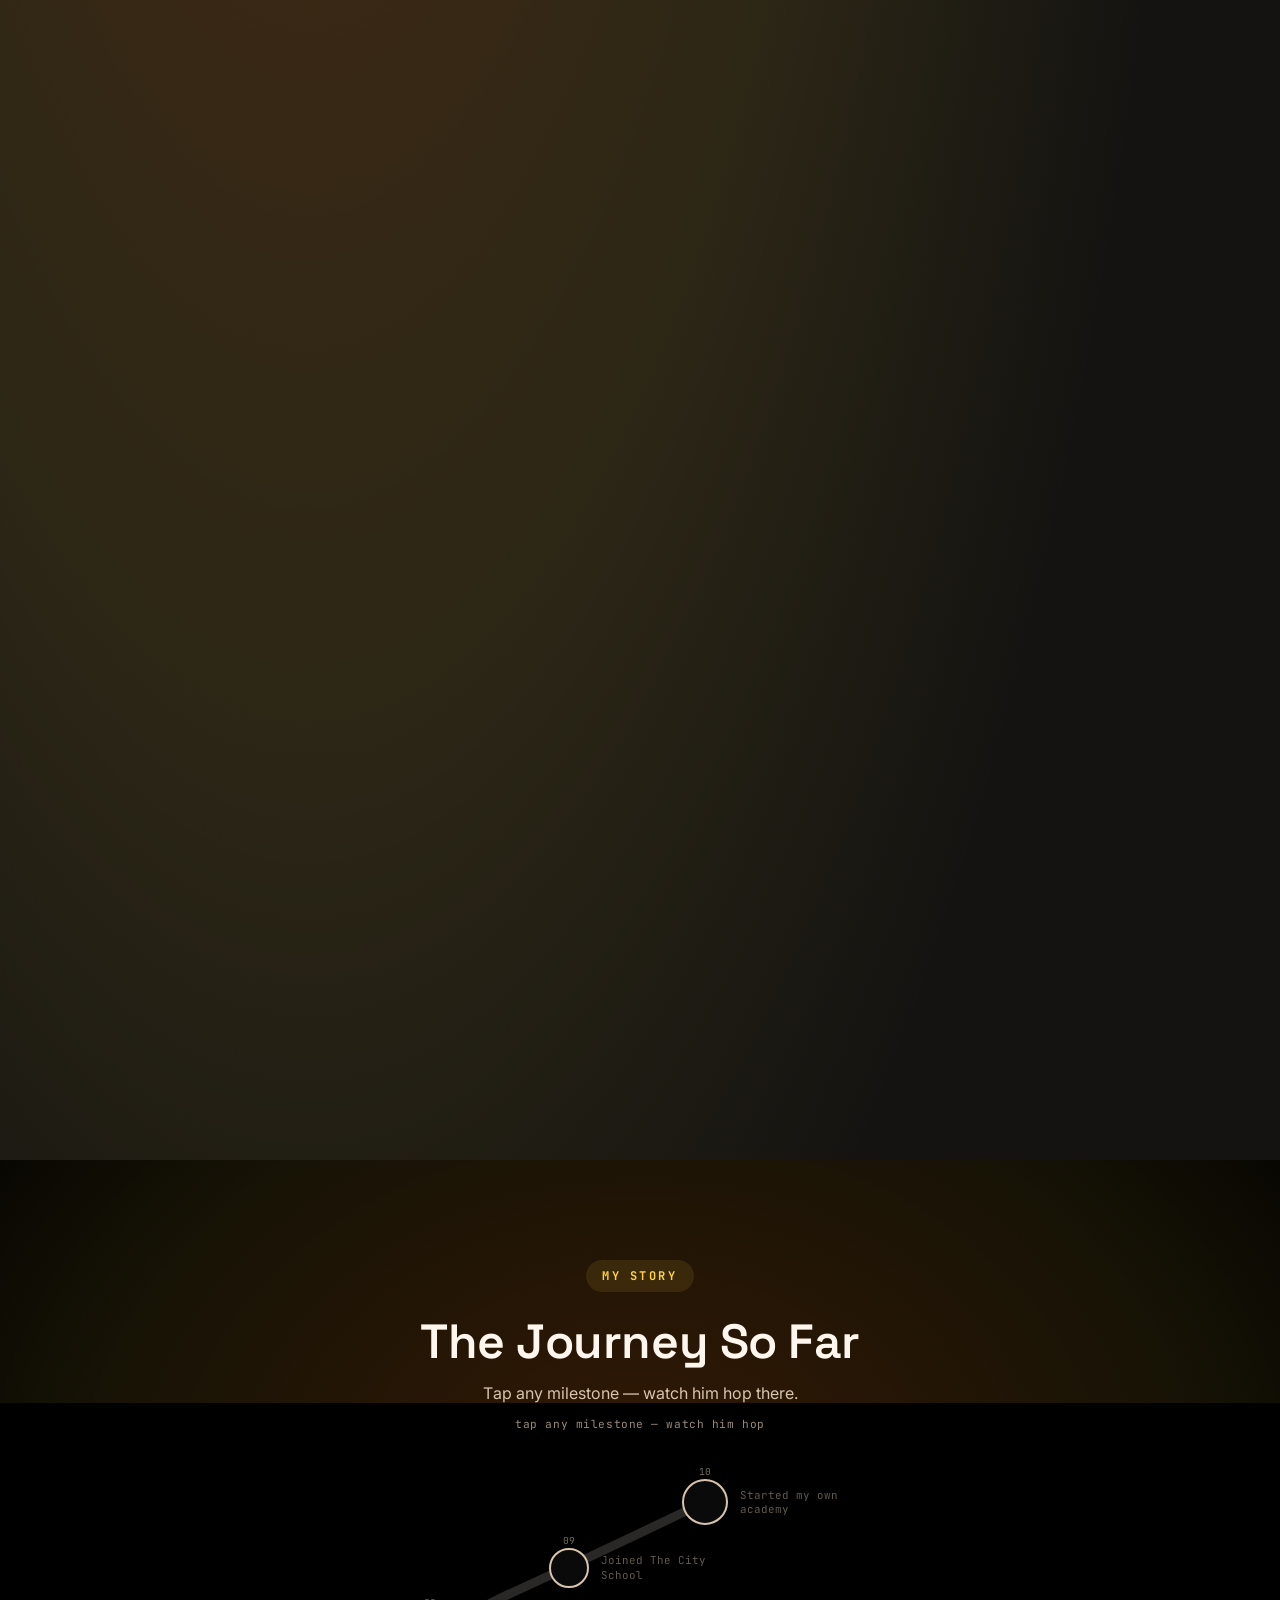
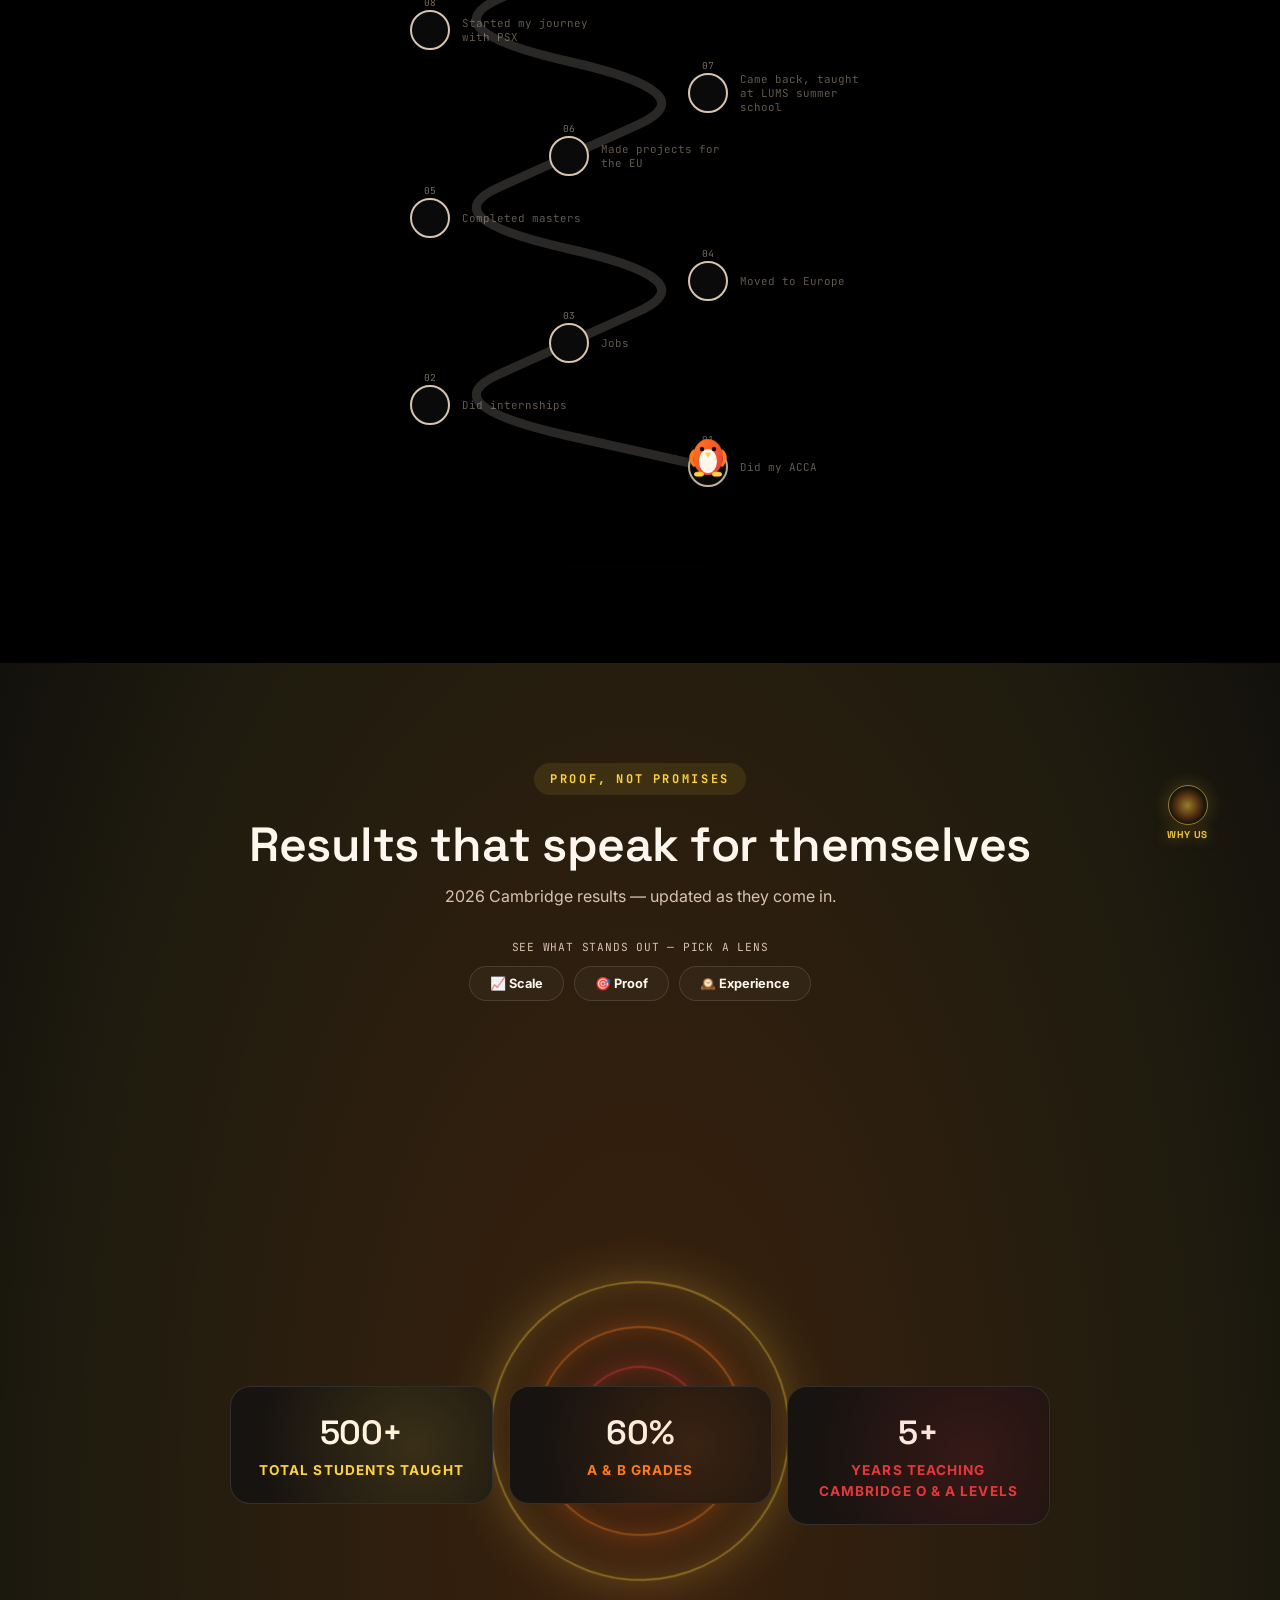
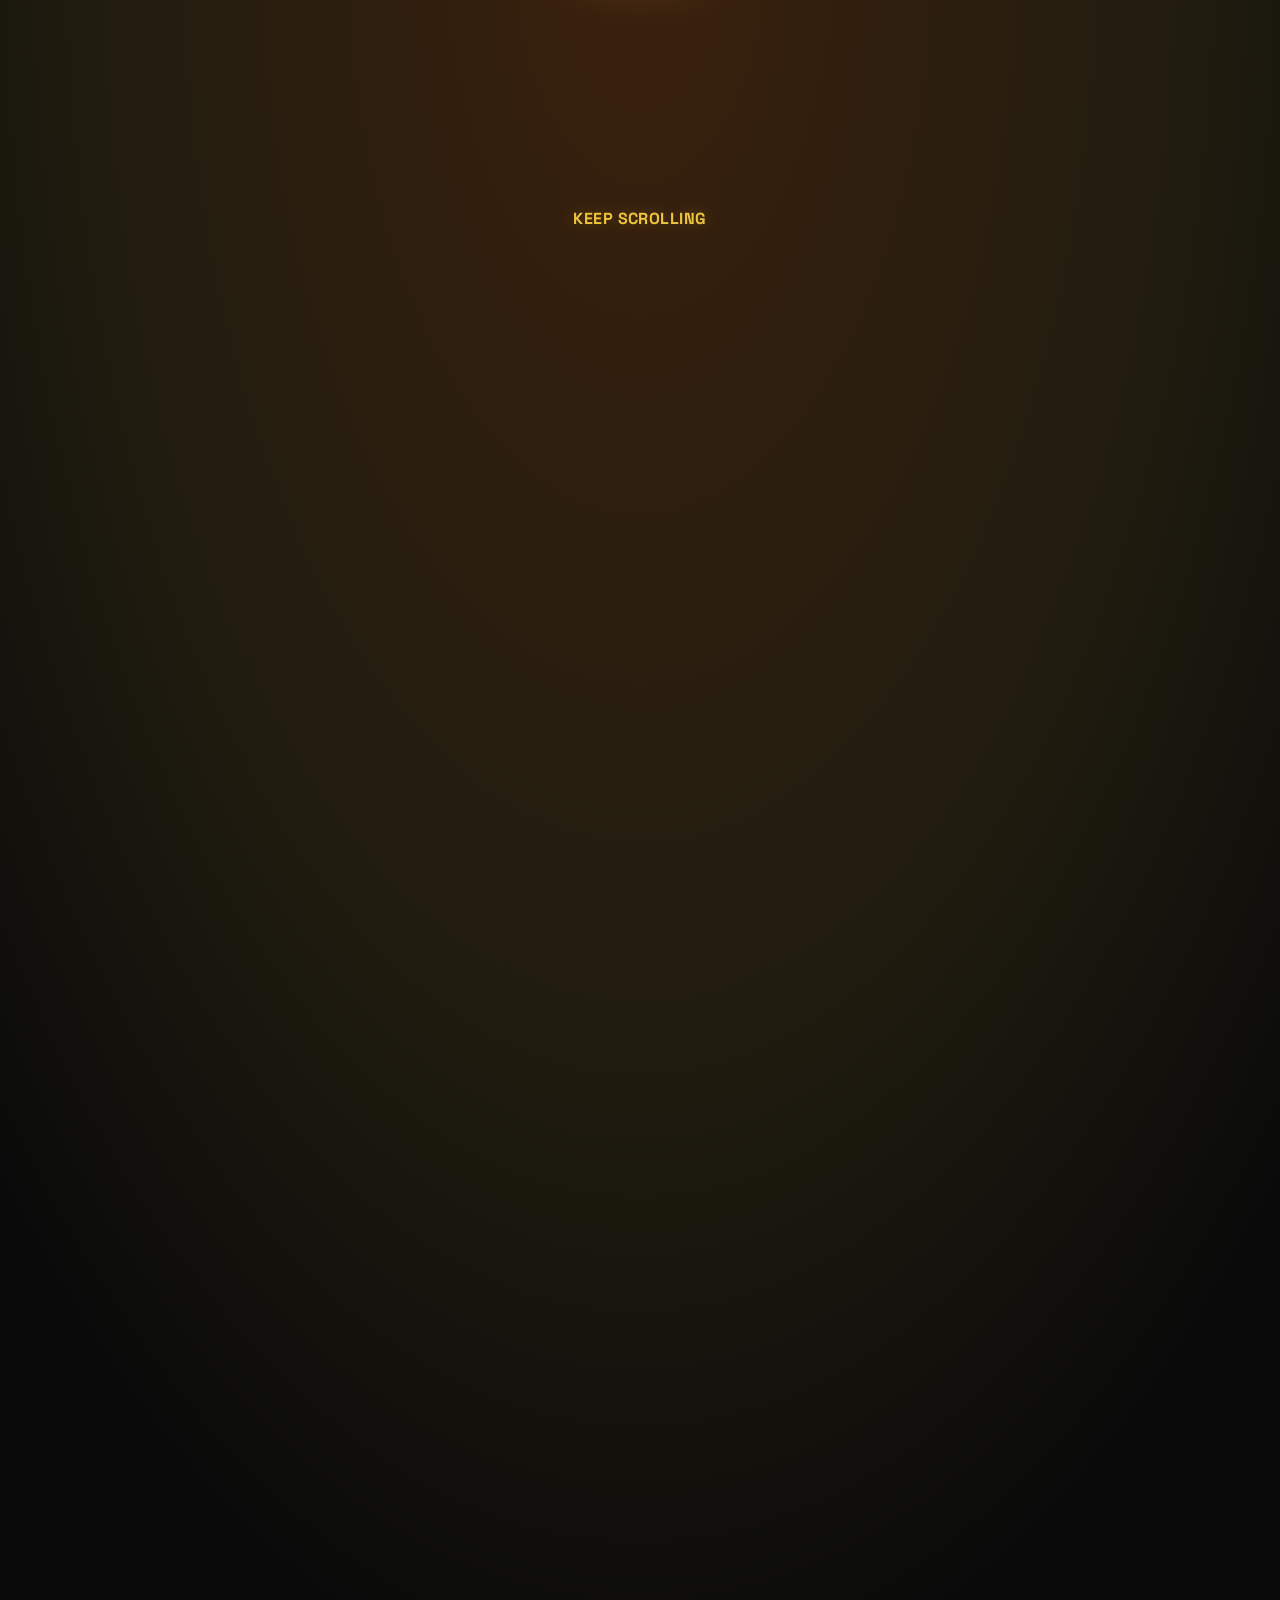
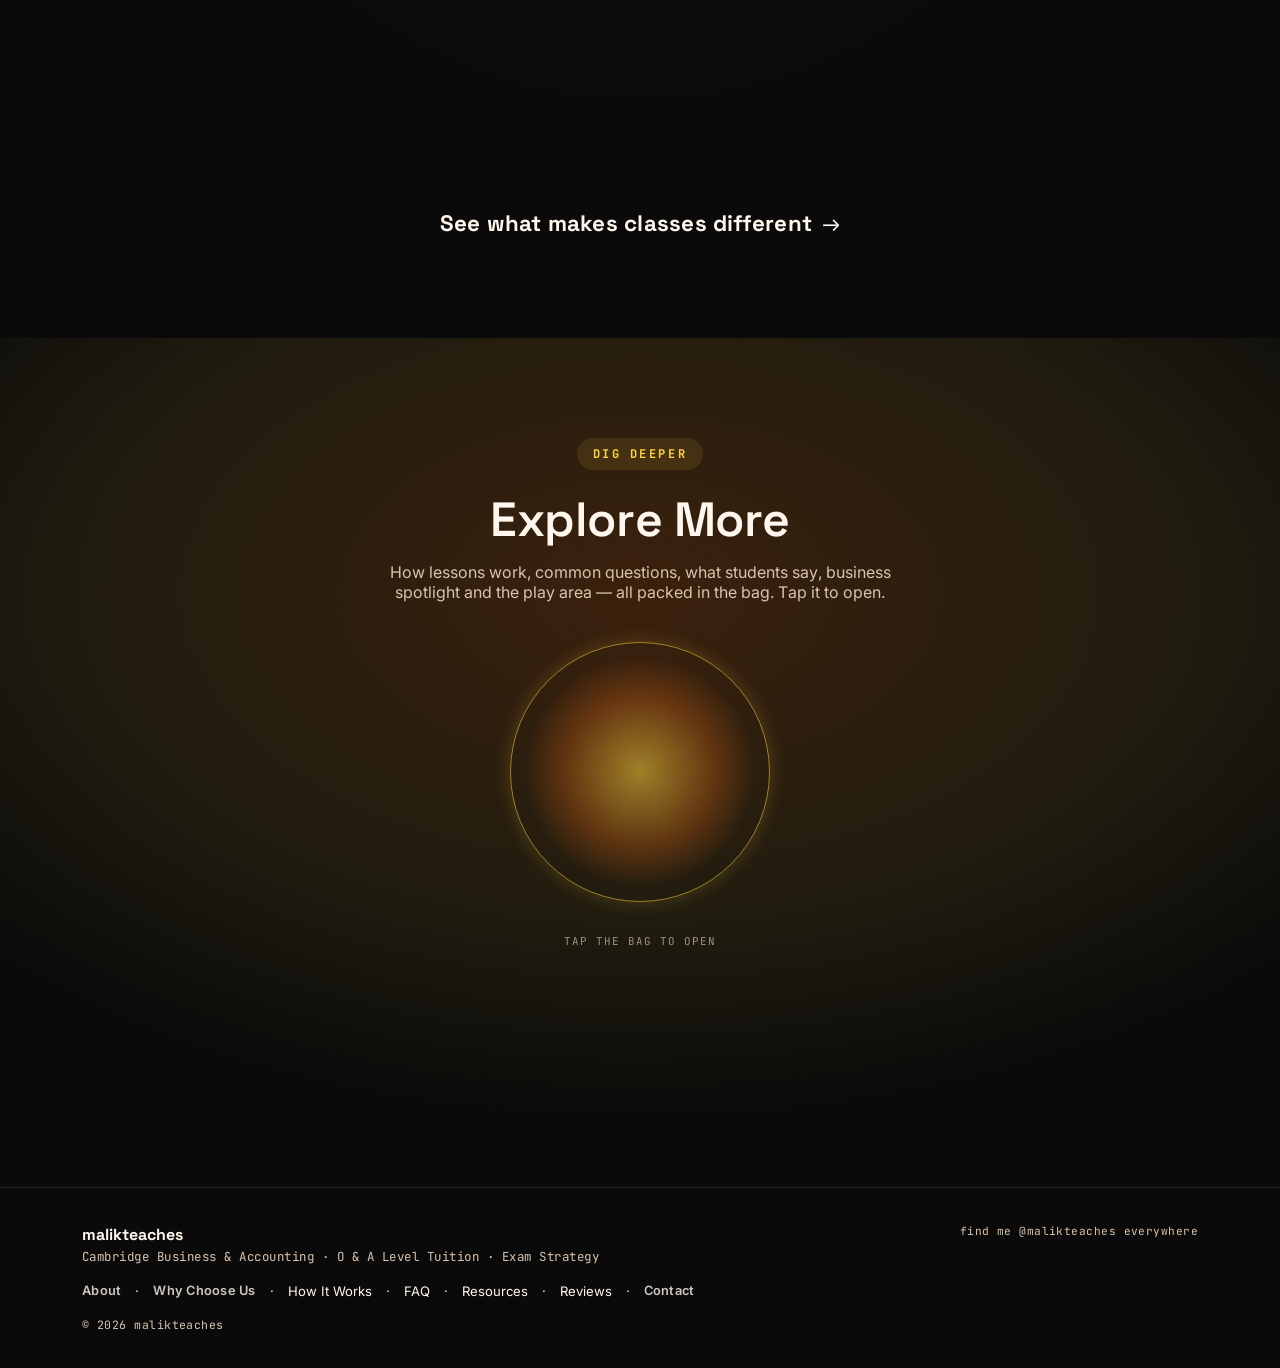
==== commit 19e77792: "Add files via upload" ====
--- a/index.html
+++ b/index.html
@@ -497,6 +497,13 @@
     0%,100%{ opacity:0.55; transform:scale(0.95); }
     50%{ opacity:0.95; transform:scale(1.06); }
   }
+  /* is-low-end: this ring runs forever, on every landing circle, for as long
+     as the page is open — animating box-shadow means the browser repaints it
+     every cycle rather than just compositing, so it's worth dropping on weak
+     hardware. The ::after glow disc stays: it only animates opacity/transform
+     (compositor-only, effectively free) so it keeps the "always on" glow
+     feel without the paint cost. */
+  .is-low-end .book-landing-circle::before{ animation:none; box-shadow:0 0 16px 3px rgba(var(--yellow-rgb),0.14); }
 
   /* ---------- label sits below its book-landing-circle ----------
      Normal document flow (not absolutely floated above the ring) — reads as a
@@ -684,11 +691,11 @@
      HERO: pinned "opening door" — two panels (malik / teaches) slide apart
      on scroll to reveal a neon wall behind them: small words and glowing
      light-square outlines densely scattered across the wall, most almost
-     invisible, with individual ones electrifying (a quick, irregular flicker)
-     rather than a slow breathe. Density, flicker probability/intensity and
-     speed are controlled from the JS block near the end of the file (search
-     "HERO NEON WALL CONFIG"); the door-opening scroll math is in
-     updateHero()/heroProgress().
+     invisible, with individual ones slowly breathing (a gentle, unsynced
+     rise and fall — see nw-breathe/nb-breathe below) rather than flickering.
+     Density, breathe duration and glow strength are controlled from the JS
+     block near the end of the file (search "HERO NEON WALL CONFIG"); the
+     door-opening scroll math is in updateHero()/heroProgress().
      ==================================================================== */
   .hero-pin{ height:400vh; position:relative; }
   @media (max-width:860px), (pointer:coarse){
@@ -732,66 +739,70 @@
     transform:translate(-50%,-50%) rotate(var(--nw-rot));
     font-family:var(--font-heading), sans-serif; font-weight:700; line-height:1;
     font-size:var(--nw-size); letter-spacing:0.01em; white-space:nowrap;
-    color:var(--nw-color); opacity:var(--nw-op);
+    color:var(--nw-color);
     filter:blur(var(--nw-blur));
     -webkit-text-stroke:1px rgba(0,0,0,0.85);
     paint-order:stroke fill;
-    text-shadow:0 0 2px rgba(0,0,0,0.6);
-    animation:nw-electric var(--nw-dur) linear var(--nw-delay) infinite;
-    will-change:opacity, text-shadow;
+    /* the glow itself is a fixed, never-animated text-shadow — only opacity
+       breathes (see nw-breathe below), so the browser never has to repaint a
+       shadow, just fade the whole (already-painted) glyph in and out on the
+       compositor. Cheaper than the old flicker even on capable hardware, and
+       the reason this doesn't burden low-end devices. */
+    text-shadow:
+      0 0 3px rgba(var(--nw-glow-rgb), 0.5),
+      0 0 12px rgba(var(--nw-glow-rgb), calc(var(--nw-glow) * 0.55));
+    opacity:var(--nw-op);
+    animation:nw-breathe var(--nw-dur) ease-in-out var(--nw-delay) infinite;
+    will-change:opacity;
   }
   /* small glowing light-square outlines scattered behind the words, like a
-     faint tech/HUD grid, flickering on the same rhythm */
+     faint tech/HUD grid, breathing on the same slow rhythm as the words */
   .hero-neon-wall .nb{
     position:absolute; top:var(--nb-top); left:var(--nb-left);
     width:var(--nb-size); height:var(--nb-size);
     transform:translate(-50%,-50%) rotate(var(--nb-rot));
-    border:1.5px solid rgba(var(--nb-rgb), var(--nb-op)); border-radius:3px;
-    animation:nb-electric var(--nb-dur) linear var(--nb-delay) infinite;
-    will-change:box-shadow, border-color;
-  }
-  /* electrifying rather than breathing: mostly dark/dim, with two short,
-     irregular bright bursts per cycle — like a neon tube buzzing to life —
-     instead of one smooth slow rise and fall */
-  @keyframes nw-electric{
-    0%, 3%, 7%, 10%, 44%, 48%, 100%{
-      opacity:var(--nw-op);
-      text-shadow:0 0 2px rgba(0,0,0,0.6);
-    }
-    4%, 46%{
-      opacity:min(1, calc(var(--nw-op) + var(--nw-glow)));
-      text-shadow:
-        0 0 4px rgba(var(--nw-glow-rgb), 0.8),
-        0 0 16px rgba(var(--nw-glow-rgb), var(--nw-glow)),
-        0 0 36px rgba(var(--nw-glow-rgb), calc(var(--nw-glow) * 0.6));
-    }
-    5%, 47%{
-      opacity:calc(var(--nw-op) * 0.35);
-      text-shadow:none;
-    }
-    9%{
-      opacity:min(1, calc(var(--nw-op) + var(--nw-glow) * 0.7));
-      text-shadow:0 0 4px rgba(var(--nw-glow-rgb), 0.6), 0 0 14px rgba(var(--nw-glow-rgb), calc(var(--nw-glow) * 0.7));
-    }
-  }
-  @keyframes nb-electric{
-    0%, 3%, 7%, 10%, 44%, 48%, 100%{
-      border-color:rgba(var(--nb-rgb), var(--nb-op));
-      box-shadow:none;
-    }
-    4%, 46%{
-      border-color:rgba(var(--nb-rgb), 1);
-      box-shadow:0 0 10px rgba(var(--nb-rgb),0.8), inset 0 0 10px rgba(var(--nb-rgb),0.35);
-    }
-    5%, 47%{
-      border-color:rgba(var(--nb-rgb), calc(var(--nb-op) * 0.4));
-      box-shadow:none;
-    }
+    border:1.5px solid rgba(var(--nb-rgb), 1); border-radius:3px;
+    /* same idea as .nw above: the glow is fixed, only opacity animates */
+    box-shadow:0 0 8px rgba(var(--nb-rgb),0.4), inset 0 0 8px rgba(var(--nb-rgb),0.2);
+    opacity:var(--nb-op);
+    animation:nb-breathe var(--nb-dur) ease-in-out var(--nb-delay) infinite;
+    will-change:opacity;
+  }
+  /* a slow, smooth rise and fall — one gentle cycle, not a flicker — and
+     since only `opacity` is animated (never text-shadow/box-shadow, which
+     are fixed above), this is compositor-only: cheap enough to run on ~180
+     elements at once without taxing a low-end GPU. */
+  /* a narrow bright pulse (~6% of the cycle) rather than a broad 50%-wide
+     rise-and-fall — combined with each element's delay being assigned from
+     its position across the wall (not randomly — see buildWall() in the JS
+     block), this makes the glow sweep across a handful of neighbouring words
+     at a time instead of a large fraction of all ~150 being lit at once.
+     Still just `opacity`, still one shared animation rule for every element:
+     zero added runtime cost over a simple synced breathe. */
+  @keyframes nw-breathe{
+    0%{ opacity:min(1, calc(var(--nw-op) + var(--nw-glow))); }
+    3%, 97%{ opacity:var(--nw-op); }
+    100%{ opacity:min(1, calc(var(--nw-op) + var(--nw-glow))); }
+  }
+  @keyframes nb-breathe{
+    0%{ opacity:min(1, calc(var(--nb-op) + 0.6)); }
+    3%, 97%{ opacity:var(--nb-op); }
+    100%{ opacity:min(1, calc(var(--nb-op) + 0.6)); }
   }
   @media (prefers-reduced-motion: reduce){
-    .hero-neon-wall .nw{ animation:none; opacity:calc(var(--nw-op) * 1.4); }
-    .hero-neon-wall .nb{ animation:none; border-color:rgba(var(--nb-rgb), calc(var(--nb-op) * 1.4)); }
-  }
+    .hero-neon-wall .nw{ animation:none; opacity:calc(var(--nw-op) * 1.4); will-change:auto; }
+    .hero-neon-wall .nb{ animation:none; border-color:rgba(var(--nb-rgb), calc(var(--nb-op) * 1.4)); will-change:auto; }
+  }
+  /* is-low-end renders through this same static path (see buildWall()'s
+     reduceMotion check in JS, which now also trips on isLowEndDevice) — the
+     JS already skips setting `animation` on these elements in that case, but
+     will-change is a plain CSS property on the base .nw/.nb rules above and
+     would otherwise still tell the browser to promote every one of them
+     (potentially 100+) to its own compositor layer for an animation that
+     isn't running — pure wasted memory/GPU on exactly the hardware this is
+     meant to help. */
+  .is-low-end .hero-neon-wall .nw{ will-change:auto; }
+  .is-low-end .hero-neon-wall .nb{ will-change:auto; }
 
   /* vignette: keeps the edges near-black and gives the centered message a
      legible pocket of contrast without ever boxing it in */
@@ -1597,6 +1608,16 @@
     .site-header-inner{ backdrop-filter:blur(10px); -webkit-backdrop-filter:blur(10px); }
     header.site-header{ animation-duration:0.9s, 16s; } /* slow the gradient-border repaint loop down */
   }
+  /* is-low-end (see the shared check near the top of the main script): the
+     header is on-screen almost the entire time the page is open, so its
+     backdrop-filter blur and the gradient border's continuous background-
+     position animation are a steady-state cost, not a one-off — worth
+     dropping outright rather than just slowing down, on hardware where every
+     frame counts. --header-overlay is already a themed, mostly-opaque tint,
+     so it still reads fine as a plain solid pill without the blur behind it. */
+  .is-low-end header.site-header{ animation: header-drop-in 0.9s var(--ease) 0.3s forwards; }
+  .is-low-end .site-header-inner{ backdrop-filter:none; -webkit-backdrop-filter:none; }
+  .is-low-end .header-mobile-nav{ backdrop-filter:none; -webkit-backdrop-filter:none; }
 
   /* ---- logo: the same flying-book mark, with a little page-flip on hover ---- */
   .header-logo{ display:flex; align-items:center; gap:9px; flex-shrink:0; }
@@ -1976,43 +1997,38 @@
 
 <style>
   /* ==========================================================================
-     MY JOURNEY — static valley map, penguin walks the drawn trail
-     A tall pinned section (position:sticky, same trick as .meet-pin /
-     .why-cards-pin above) so the viewport genuinely holds still while the
-     visitor scrolls — but unlike those sections, the landscape itself never
-     moves. Background is fixed black. All 10 checkpoints are laid out once,
-     evenly spaced bottom-to-top (flex-direction:column-reverse +
-     justify-content:space-evenly, so node 01 always starts visible on screen,
-     never off the bottom) with a repeating left/centre/right nudge so the
-     static SVG trail drawn through them turns like a switchback. Scroll
-     progress (0→1) only decides which checkpoint is "current", and the
-     penguin WALKS there — sliding along that actual drawn trail (JS samples
-     the rendered SVG path with getPointAtLength so it really does follow
-     every turn), not a straight line. Checkpoint nodes glow permanently once
-     reached (ratchet, never un-lit on scroll-back) — the only glow in the
-     section. JS: the IIFE beginning "My Journey: static valley, walking
-     penguin" near the end of the file. Fallback: #journeyStaticList, a plain
-     vertical list, is the only thing shown for no-js / reduced-motion.
+     MY JOURNEY — tap-to-move valley map, matching the Play Area penguin game
+     No longer scroll-driven or pinned: this is now a normal block that sits
+     in the page's natural flow, same as the Play Area's .game-circle. All 10
+     checkpoints are laid out once, evenly spaced bottom-to-top
+     (flex-direction:column-reverse + justify-content:space-evenly, so node
+     01 always starts visible at the bottom) with a repeating left/centre/
+     right nudge so the static SVG trail drawn through them turns like a
+     switchback. Tapping any checkpoint sends the penguin there — hopping
+     through every checkpoint in between, one at a time, exactly like tapping
+     a grade marker in the Play Area's penguin-race game (see .game-character/
+     .grade-marker and its animateTo() for the sibling implementation this one
+     deliberately mirrors: same hop timing, same "tap the penguin to race to
+     the end" behaviour, same gold/violet/pink glow palette). The one
+     deliberate difference from that game is technical, not visual: the
+     Play Area version moves via left/top under a CSS transition, which is
+     fine for one small element triggered occasionally; this section reuses
+     the transform-only, rAF-driven hop from the audit pass so the same look
+     never costs a layout recalculation. Checkpoint nodes glow permanently
+     once reached (ratchet — a checkpoint the visitor has already unlocked
+     stays lit even after moving past it). JS: the IIFE beginning "My
+     Journey: tap-to-move valley" near the end of the file. Fallback:
+     #journeyStaticList, a plain vertical list, is the only thing shown for
+     no-js / reduced-motion.
      ========================================================================== */
   #journey{ background:#000; }
-  .journey-pin{ position:relative; height:560vh; }
-  .journey-sticky{ position:sticky; top:0; height:100vh; overflow:hidden; }
+  .journey-pin{ position:relative; height:auto; }
+  .journey-sticky{
+    position:relative; height:min(92vh, 760px); min-height:540px; overflow:hidden;
+  }
   .journey-scene{
     position:relative; width:100%; height:100%; overflow:hidden;
     background:#000;
-  }
-
-  /* scattered top-down scenery (rocks/tufts) — static, purely decorative */
-  .journey-terrain{
-    position:absolute; inset:0; z-index:0; pointer-events:none;
-    background-image:
-      radial-gradient(circle 10px at 15% 12%, rgba(0,0,0,0.18), transparent 72%),
-      radial-gradient(circle 7px  at 78% 30%, rgba(0,0,0,0.16), transparent 72%),
-      radial-gradient(circle 12px at 32% 55%, rgba(0,0,0,0.15), transparent 72%),
-      radial-gradient(circle 8px  at 88% 68%, rgba(0,0,0,0.17), transparent 72%),
-      radial-gradient(circle 9px  at 10% 85%, rgba(0,0,0,0.16), transparent 72%),
-      radial-gradient(circle 11px at 62% 92%, rgba(0,0,0,0.14), transparent 72%);
-    mix-blend-mode:multiply; opacity:0.6;
   }
 
   .journey-ground{ position:absolute; inset:0; z-index:1; }
@@ -2024,13 +2040,23 @@
   }
 
   /* the switchback trail — a static SVG path drawn once through the nodes'
-     actual centres by JS (see buildPath() in the scroll handler), so it always
-     lines up exactly with whatever left/centre/right nudge the CSS nth-child
-     pattern below has given each node */
+     actual centres by JS, so it always lines up exactly with whatever left/
+     centre/right nudge the CSS nth-child pattern below has given each node.
+     Two layers, same idea as the Play Area's .track-base/.track-progress:
+     a dim base line plus a gold, glowing "progress" line that reveals itself
+     (via stroke-dasharray/dashoffset) up to wherever the penguin has reached. */
   .journey-path-svg{ position:absolute; top:0; left:0; z-index:0; overflow:visible; pointer-events:none; }
-  .journey-path-svg path{
+  .journey-path-svg .journey-path-base{
     fill:none; stroke-width:9; stroke-linecap:round; stroke-linejoin:round;
     stroke:rgba(255,247,237,0.16);
+  }
+  .journey-path-svg .journey-path-progress{
+    fill:none; stroke-width:9; stroke-linecap:round; stroke-linejoin:round;
+    stroke:var(--yellow); filter:drop-shadow(0 0 6px rgba(var(--yellow-rgb),0.7));
+    /* matches the hop's own duration (see the JS below) so each segment
+       visibly fills alongside the penguin's travel instead of snapping
+       ahead of or lagging behind it */
+    transition:stroke-dashoffset 0.9s var(--ease);
   }
 
   .journey-stop{ position:relative; z-index:1; display:flex; width:100%; }
@@ -2045,9 +2071,21 @@
   .journey-node{
     flex:0 0 auto; width:40px; height:40px; border-radius:50%; position:relative;
     display:flex; align-items:center; justify-content:center;
-    background:var(--ink-2); border:2px solid var(--line);
-    box-shadow:0 0 0 rgba(var(--pink-rgb),0);
-    transition:box-shadow 0.6s var(--ease), border-color 0.6s var(--ease), background 0.6s var(--ease);
+    background:var(--ink); border:2px solid var(--paper-dim);
+    cursor:pointer; -webkit-tap-highlight-color:transparent;
+    transition:border-color var(--dur-s) var(--ease), color var(--dur-s) var(--ease),
+      background var(--dur-s) var(--ease), transform var(--dur-s) var(--ease);
+  }
+  .journey-node:hover, .journey-node:focus-visible{ border-color:var(--yellow); transform:scale(1.1); }
+  /* the glow itself: a separate, slightly larger circle that just fades its
+     opacity in — cheap for the browser to animate (compositor-only), unlike
+     animating a large-blur box-shadow on ten elements, which is one of the
+     more expensive things you can ask a low-end GPU to repaint. Same gold/
+     violet pairing as the Play Area's .grade-marker.is-passed glow. */
+  .journey-node::after{
+    content:''; position:absolute; inset:-9px; border-radius:50%; z-index:-1;
+    background:radial-gradient(circle, rgba(var(--yellow-rgb),0.85), rgba(var(--violet-rgb),0.45) 55%, transparent 78%);
+    opacity:0; transition:opacity 0.6s var(--ease); pointer-events:none;
   }
   .journey-node-num{
     position:absolute; top:-16px; left:50%; transform:translateX(-50%); font-size:0.6rem; letter-spacing:0.05em;
@@ -2060,84 +2098,54 @@
     transition:opacity 0.5s var(--ease), color 0.5s var(--ease), text-shadow 0.5s var(--ease);
   }
 
-  /* reached: node + flag light up in the amber palette and the label brightens —
-     ratcheted on by JS the instant the penguin lands there, staying lit even
-     if the visitor scrolls back up */
+  /* reached: node lights up (gold → violet, same as the Play Area's
+     .grade-marker.is-passed) and its label appears — ratcheted on
+     permanently the instant the penguin first arrives there, staying lit
+     even after it moves on to other checkpoints. */
   .journey-stop.is-reached .journey-node-num{ opacity:1; color:var(--yellow); }
   .journey-stop.is-reached .journey-node{
-    background:linear-gradient(180deg, var(--yellow), var(--pink)); border-color:transparent;
-    box-shadow:0 0 16px 3px rgba(var(--pink-rgb),0.75), 0 0 34px 8px rgba(var(--violet-rgb),0.4);
-  }
+    background:linear-gradient(135deg, var(--yellow), var(--violet)); border-color:transparent;
+  }
+  .journey-stop.is-reached .journey-node::after{ opacity:1; }
   .journey-stop.is-reached .journey-stop-label{
     opacity:1; color:var(--paper); text-shadow:0 0 12px rgba(var(--yellow-rgb),0.5);
   }
-
-  /* ---- the penguin, seen from above: a small round body + belly, two flippers
-     out to the sides and a beak pointing up. Positioned with raw left/top px
-     set by JS (see walkTo() — sliding along the actual drawn SVG trail via
-     getPointAtLength, not a straight line) rather than a scroll-driven
-     transform, since the landscape itself never moves. The idle waddle/
-     flipper/foot-step animations below run continuously either way; while
-     actually travelling (.is-walking) their cadence just speeds up for a
-     brisker "walking" look. ---- */
+  /* the final checkpoint gets the Play Area's special A*-marker treatment: a
+     bigger node and a stronger, two-colour gold+pink glow instead of gold+violet */
+  .journey-stop-last .journey-node{ width:46px; height:46px; }
+  .journey-stop-last.is-reached .journey-node{ background:linear-gradient(135deg, var(--yellow), var(--pink)); }
+  .journey-stop-last .journey-node::after{ inset:-13px; }
+  .journey-stop-last.is-reached .journey-node::after{
+    background:radial-gradient(circle, rgba(var(--yellow-rgb),0.95), rgba(var(--pink-rgb),0.55) 55%, transparent 78%);
+  }
+
+  /* ---- the penguin: same SVG artwork and gold/orange gradient body as the
+     Play Area's .game-character (see #journeyPenguin's markup), so the two
+     match exactly. Position (including the hop) is written as a single
+     `transform` by JS on this outer element — compositor-only, never left/
+     top — while the inner .journey-penguin-visual keeps its own independent
+     idle sway running the whole time via ordinary CSS animation, the same
+     way the Play Area's .game-character uses char-idle. The two don't
+     conflict since they're different elements. ---- */
   .journey-penguin{
-    position:absolute; left:0; top:0; z-index:3; width:36px; height:36px;
-    transform:translate(-50%, -50%);
-  }
-  .journey-penguin.is-walking .penguin-body,
-  .journey-penguin.is-walking .penguin-flipper-l,
-  .journey-penguin.is-walking .penguin-flipper-r,
-  .journey-penguin.is-walking .penguin-foot-l,
-  .journey-penguin.is-walking .penguin-foot-r{
-    animation-duration:0.5s;
-  }
-  .penguin-shadow{
-    position:absolute; left:50%; top:50%; width:26px; height:26px;
-    background:rgba(0,0,0,0.35); border-radius:50%; transform:translate(-50%,-50%);
-    filter:blur(2px);
-  }
-  .penguin-body{
-    position:absolute; left:50%; top:50%; width:25px; height:29px;
-    transform:translate(-50%,-50%);
-    background:linear-gradient(160deg, #22242b, #101116);
-    border-radius:50%;
-    box-shadow:inset 0 -4px 8px rgba(0,0,0,0.4);
-    animation:penguin-waddle 0.8s ease-in-out infinite;
-  }
-  .penguin-belly{
-    position:absolute; left:50%; top:56%; width:14px; height:17px;
-    transform:translate(-50%,-50%);
-    background:linear-gradient(180deg, #FFF7ED, #EFE3D3);
-    border-radius:50%;
-  }
-  .penguin-eye{
-    position:absolute; top:34%; width:4px; height:4px; border-radius:50%; background:#0A0A0A;
-  }
-  .penguin-eye-l{ left:34%; }
-  .penguin-eye-r{ left:58%; }
-  .penguin-beak{
-    position:absolute; top:30%; left:50%; width:0; height:0; transform:translateX(-50%);
-    border-left:4px solid transparent; border-right:4px solid transparent;
-    border-bottom:5px solid var(--yellow);
-  }
-  .penguin-flipper{
-    position:absolute; top:50%; width:8px; height:18px; background:#101116;
-    border-radius:50%; transform-origin:top center;
-  }
-  .penguin-flipper-l{ left:2px; transform:translateY(-50%) rotate(-10deg); animation:penguin-flipper-l 0.8s ease-in-out infinite; }
-  .penguin-flipper-r{ right:2px; transform:translateY(-50%) rotate(10deg); animation:penguin-flipper-r 0.8s ease-in-out infinite; }
-  .penguin-foot{
-    position:absolute; top:78%; width:10px; height:6px; border-radius:50%;
-    background:var(--yellow); transform-origin:center top;
-  }
-  .penguin-foot-l{ left:26%; animation:penguin-step-l 0.8s ease-in-out infinite; }
-  .penguin-foot-r{ left:56%; animation:penguin-step-r 0.8s ease-in-out infinite; }
-
-  @keyframes penguin-waddle{ 0%,100%{ transform:translate(-50%,-50%) rotate(-4deg); } 50%{ transform:translate(-50%,-50%) rotate(4deg); } }
-  @keyframes penguin-flipper-l{ 0%,100%{ transform:translateY(-50%) rotate(-6deg); } 50%{ transform:translateY(-50%) rotate(-22deg); } }
-  @keyframes penguin-flipper-r{ 0%,100%{ transform:translateY(-50%) rotate(6deg); } 50%{ transform:translateY(-50%) rotate(22deg); } }
-  @keyframes penguin-step-l{ 0%,100%{ transform:translateY(0) scale(1); } 50%{ transform:translateY(3px) scale(0.85); } }
-  @keyframes penguin-step-r{ 0%,100%{ transform:translateY(3px) scale(0.85); } 50%{ transform:translateY(0) scale(1); } }
+    position:absolute; left:0; top:0; z-index:4; width:40px; height:46px;
+    cursor:pointer; touch-action:manipulation; -webkit-tap-highlight-color:transparent;
+    will-change:transform;
+  }
+  .journey-penguin-visual{ width:100%; height:100%; animation:journey-char-idle 1.8s ease-in-out infinite; }
+  .journey-penguin-visual svg{ width:100%; height:100%; display:block; filter:drop-shadow(0 6px 10px rgba(0,0,0,0.4)); }
+  @keyframes journey-char-idle{ 0%,100%{ transform:rotate(-3deg); } 50%{ transform:rotate(3deg); } }
+  /* while actually hopping, pause the idle sway so it doesn't fight the JS-driven
+     hop arc, and low-end devices skip the idle sway entirely (see isLowEndDevice) */
+  .journey-penguin.is-hopping .journey-penguin-visual{ animation-play-state:paused; }
+  .journey-penguin.is-low-end .journey-penguin-visual{ animation:none; }
+
+  .journey-sparkle-host{ position:absolute; inset:0; pointer-events:none; }
+  .journey-sparkle{
+    position:absolute; width:6px; height:6px; margin:-3px; border-radius:2px;
+    background:linear-gradient(135deg, var(--yellow), var(--pink));
+    animation:spark-burst 0.85s ease-out forwards;
+  }
 
   .journey-hint{
     position:absolute; left:50%; top:14px; transform:translateX(-50%); z-index:4;
@@ -2150,11 +2158,12 @@
   .journey-static-list{ display:none; }
 
   @media (max-width:760px){
-    .journey-pin{ height:480vh; }
+    .journey-sticky{ height:min(78vh, 640px); min-height:460px; }
     .journey-track{ max-width:88vw; padding:5vh 0; }
     .journey-stop-label{ font-size:0.64rem; width:104px; }
     .journey-node{ width:34px; height:34px; }
-    .journey-penguin{ width:30px; height:30px; }
+    .journey-stop-last .journey-node{ width:40px; height:40px; }
+    .journey-penguin{ width:34px; height:40px; }
   }
 
   .no-js .journey-sticky, .no-js .journey-scene{ display:none; }
@@ -2200,95 +2209,109 @@
   <div class="wrap">
     <span class="eyebrow mono reveal magic-text scroll-stage" id="journeyEyebrowText">My Story</span>
     <h2 class="reveal magic-text scroll-stage" id="journeyHeadingText">The Journey So Far</h2>
-    <p class="reveal-intro reveal magic-text scroll-stage" id="journeySubText" style="max-width:560px; margin:14px auto 0; color:var(--paper-dim);">One step at a time — keep scrolling to walk through it.</p>
+    <p class="reveal-intro reveal magic-text scroll-stage" id="journeySubText" style="max-width:560px; margin:14px auto 0; color:var(--paper-dim);">Tap any milestone — watch him hop there.</p>
   </div>
 
   <div class="journey-pin" id="journeyPin">
     <div class="journey-sticky" id="journeySticky">
       <div class="journey-scene" id="journeyScene">
-        <div class="journey-terrain" id="journeyTerrain" aria-hidden="true"></div>
-
         <div class="journey-ground" id="journeyGround" aria-hidden="true">
           <div class="journey-track" id="journeyTrack">
-            <svg class="journey-path-svg" id="journeyPathSvg" aria-hidden="true"><path id="journeyPathLine"/></svg>
+            <svg class="journey-path-svg" id="journeyPathSvg" aria-hidden="true">
+              <path class="journey-path-base" id="journeyPathBase"/>
+              <path class="journey-path-progress" id="journeyPathProgress"/>
+            </svg>
+            <div class="journey-stop" data-index="0">
+              <div class="journey-stop-inner">
+                <div class="journey-node" role="button" tabindex="0" aria-label="Move the penguin to: Did my ACCA"><span class="journey-node-num mono">01</span></div>
+                <span class="journey-stop-label">Did my ACCA</span>
+              </div>
+            </div>
             <div class="journey-stop" data-index="1">
               <div class="journey-stop-inner">
-                <div class="journey-node"><span class="journey-node-num mono">01</span></div>
-                <span class="journey-stop-label">Did my ACCA</span>
+                <div class="journey-node" role="button" tabindex="0" aria-label="Move the penguin to: Did internships"><span class="journey-node-num mono">02</span></div>
+                <span class="journey-stop-label">Did internships</span>
               </div>
             </div>
             <div class="journey-stop" data-index="2">
               <div class="journey-stop-inner">
-                <div class="journey-node"><span class="journey-node-num mono">02</span></div>
-                <span class="journey-stop-label">Did internships</span>
+                <div class="journey-node" role="button" tabindex="0" aria-label="Move the penguin to: Jobs"><span class="journey-node-num mono">03</span></div>
+                <span class="journey-stop-label">Jobs</span>
               </div>
             </div>
             <div class="journey-stop" data-index="3">
               <div class="journey-stop-inner">
-                <div class="journey-node"><span class="journey-node-num mono">03</span></div>
-                <span class="journey-stop-label">Jobs</span>
+                <div class="journey-node" role="button" tabindex="0" aria-label="Move the penguin to: Moved to Europe"><span class="journey-node-num mono">04</span></div>
+                <span class="journey-stop-label">Moved to Europe</span>
               </div>
             </div>
             <div class="journey-stop" data-index="4">
               <div class="journey-stop-inner">
-                <div class="journey-node"><span class="journey-node-num mono">04</span></div>
-                <span class="journey-stop-label">Moved to Europe</span>
+                <div class="journey-node" role="button" tabindex="0" aria-label="Move the penguin to: Completed masters"><span class="journey-node-num mono">05</span></div>
+                <span class="journey-stop-label">Completed masters</span>
               </div>
             </div>
             <div class="journey-stop" data-index="5">
               <div class="journey-stop-inner">
-                <div class="journey-node"><span class="journey-node-num mono">05</span></div>
-                <span class="journey-stop-label">Completed masters</span>
+                <div class="journey-node" role="button" tabindex="0" aria-label="Move the penguin to: Made projects for the EU"><span class="journey-node-num mono">06</span></div>
+                <span class="journey-stop-label">Made projects for the EU</span>
               </div>
             </div>
             <div class="journey-stop" data-index="6">
               <div class="journey-stop-inner">
-                <div class="journey-node"><span class="journey-node-num mono">06</span></div>
-                <span class="journey-stop-label">Made projects for the EU</span>
+                <div class="journey-node" role="button" tabindex="0" aria-label="Move the penguin to: Came back, taught at LUMS summer school"><span class="journey-node-num mono">07</span></div>
+                <span class="journey-stop-label">Came back, taught at LUMS summer school</span>
               </div>
             </div>
             <div class="journey-stop" data-index="7">
               <div class="journey-stop-inner">
-                <div class="journey-node"><span class="journey-node-num mono">07</span></div>
-                <span class="journey-stop-label">Came back, taught at LUMS summer school</span>
+                <div class="journey-node" role="button" tabindex="0" aria-label="Move the penguin to: Started my journey with PSX"><span class="journey-node-num mono">08</span></div>
+                <span class="journey-stop-label">Started my journey with PSX</span>
               </div>
             </div>
             <div class="journey-stop" data-index="8">
               <div class="journey-stop-inner">
-                <div class="journey-node"><span class="journey-node-num mono">08</span></div>
-                <span class="journey-stop-label">Started my journey with PSX</span>
-              </div>
-            </div>
-            <div class="journey-stop" data-index="9">
-              <div class="journey-stop-inner">
-                <div class="journey-node"><span class="journey-node-num mono">09</span></div>
+                <div class="journey-node" role="button" tabindex="0" aria-label="Move the penguin to: Joined The City School"><span class="journey-node-num mono">09</span></div>
                 <span class="journey-stop-label">Joined The City School</span>
               </div>
             </div>
-            <div class="journey-stop journey-stop-last" data-index="10">
+            <div class="journey-stop journey-stop-last" data-index="9">
               <div class="journey-stop-inner">
-                <div class="journey-node"><span class="journey-node-num mono">10</span></div>
+                <div class="journey-node" role="button" tabindex="0" aria-label="Move the penguin to: Started my own academy"><span class="journey-node-num mono">10</span></div>
                 <span class="journey-stop-label">Started my own academy</span>
               </div>
             </div>
           </div>
         </div>
 
-        <div class="journey-penguin" id="journeyPenguin" aria-hidden="true">
-          <div class="penguin-shadow"></div>
-          <div class="penguin-flipper penguin-flipper-l"></div>
-          <div class="penguin-flipper penguin-flipper-r"></div>
-          <div class="penguin-body">
-            <div class="penguin-belly"></div>
-            <span class="penguin-eye penguin-eye-l"></span>
-            <span class="penguin-eye penguin-eye-r"></span>
-            <span class="penguin-beak"></span>
+        <!-- Same artwork and gold/orange gradient as the Play Area's penguin-race
+             game (#gameChar) — see the CSS comment on .journey-penguin for why
+             this one is moved via a JS-driven transform instead of a CSS
+             left/top transition, even though it looks and behaves the same. -->
+        <div class="journey-penguin" id="journeyPenguin" role="button" tabindex="0" aria-label="Tap to race the penguin to the end">
+          <div class="journey-penguin-visual">
+            <svg viewBox="0 0 40 46" xmlns="http://www.w3.org/2000/svg">
+              <defs>
+                <linearGradient id="journeyPenguinBody" x1="0" y1="0" x2="1" y2="1">
+                  <stop offset="0%" stop-color="#FF7A1A"/>
+                  <stop offset="100%" stop-color="#E5383B"/>
+                </linearGradient>
+              </defs>
+              <path d="M6 20 Q0 26 6 34" fill="none" stroke="#FF7A1A" stroke-width="3.4" stroke-linecap="round"/>
+              <path d="M34 20 Q40 26 34 34" fill="none" stroke="#FF7A1A" stroke-width="3.4" stroke-linecap="round"/>
+              <ellipse cx="20" cy="26" rx="15" ry="18" fill="url(#journeyPenguinBody)"/>
+              <ellipse cx="20" cy="30" rx="9" ry="12" fill="#FFF7ED"/>
+              <circle cx="14" cy="18" r="2.2" fill="#0A0A0A"/>
+              <circle cx="26" cy="18" r="2.2" fill="#0A0A0A"/>
+              <path d="M17 21.5 L23 21.5 L20 26.5 Z" fill="#FFD23F"/>
+              <ellipse cx="11" cy="43" rx="5" ry="2.6" fill="#FFD23F"/>
+              <ellipse cx="29" cy="43" rx="5" ry="2.6" fill="#FFD23F"/>
+            </svg>
           </div>
-          <div class="penguin-foot penguin-foot-l"></div>
-          <div class="penguin-foot penguin-foot-r"></div>
+          <div class="journey-sparkle-host" id="journeySparkleHost"></div>
         </div>
       </div>
-      <p class="journey-hint mono" id="journeyHint">keep scrolling — watch him hop ↑</p>
+      <p class="journey-hint mono" id="journeyHint">tap any milestone — watch him hop</p>
     </div>
 
     <!-- static, non-animated fallback shown only for no-js / prefers-reduced-motion
@@ -3850,6 +3873,27 @@
   // writes, once per frame, no matter how many sections are listening.
   const scrollUpdaters = [];
 
+  // ---------- shared low-end-device signal ----------
+  // A handful of effects on this page (the hero neon wall's per-word breathe,
+  // the header's blur+animated-gradient chrome, the landing-circle glow ring)
+  // are individually minor but add up to real, continuous GPU/CPU cost for as
+  // long as the page is open — the kind of thing a flagship phone shrugs off
+  // and a budget one visibly struggles with. Rather than duplicate a capability
+  // check in every section, it's done once here and reused via closure by
+  // everything below, plus mirrored onto <html class="is-low-end"> so CSS can
+  // gate the same effects declaratively. This is a best-effort heuristic, not
+  // a real benchmark — false positives just mean a capable device gets the
+  // slightly simpler version, which is a safe direction to be wrong in.
+  const isLowEndDevice = (function(){
+    try{
+      const mem = navigator.deviceMemory;
+      const cores = navigator.hardwareConcurrency;
+      const saveData = navigator.connection && navigator.connection.saveData;
+      return saveData === true || (typeof mem === 'number' && mem <= 4) || (typeof cores === 'number' && cores <= 4);
+    } catch(e){ return false; }
+  })();
+  if(isLowEndDevice) document.documentElement.classList.add('is-low-end');
+
   // ---------- background music: plays assets/music.mp3 (drop your file in that folder) ----------
   const bgMusic = document.getElementById('bgMusic');
   const musicToggle = document.getElementById('musicToggle');
@@ -3928,8 +3972,10 @@
   const supportsHoverCursor = window.matchMedia('(hover:hover) and (pointer:fine)').matches;
   if(supportsHoverCursor){
     window.addEventListener('mousemove', e=>{
-      cursor.style.left = e.clientX + 'px';
-      cursor.style.top = e.clientY + 'px';
+      // transform, not left/top: left/top changes force a full layout
+      // recalculation on every single mousemove event, which fires very
+      // often — transform is compositor-only, so this is effectively free
+      cursor.style.transform = `translate(${e.clientX}px, ${e.clientY}px) translate(-50%, -50%)`;
     }, { passive:true });
   }
 
@@ -3954,8 +4000,14 @@
       "Progress, not perfection.",
       "Show up. Every single day."
     ];
-    const MIN_GAP_PX = 34;   // shorter gap than before — the box is small, so words should appear readily
+    const MIN_GAP_PX = isLowEndDevice ? 60 : 34;   // shorter gap than before — the box is small, so words should appear readily; wider on low-end to spawn fewer of them
     const WORD_LIFETIME_MS = 2800;
+    // hard cap on how many trail words can exist at once — a fast, sustained
+    // drag would otherwise spawn one every ~34px of movement with no upper
+    // bound, which is exactly the kind of unbounded-DOM-churn pattern that
+    // hurts most on weaker devices. Lower on low-end hardware.
+    const MAX_ALIVE_WORDS = isLowEndDevice ? 5 : 14;
+    const aliveWords = [];
 
     let quoteIdx = 0;
     let words = QUOTES[0].split(' ');
@@ -3974,6 +4026,10 @@
     }
 
     function spawnWord(x, y){
+      if(aliveWords.length >= MAX_ALIVE_WORDS){
+        const oldest = aliveWords.shift();
+        oldest.remove();
+      }
       const el = document.createElement('span');
       el.className = 'cursor-word';
       el.textContent = nextWord();
@@ -3981,7 +4037,12 @@
       el.style.left = (x + (Math.random()*10 - 5)) + 'px';
       el.style.top = (y + (Math.random()*10 - 5)) + 'px';
       document.body.appendChild(el);
-      setTimeout(()=> el.remove(), WORD_LIFETIME_MS);
+      aliveWords.push(el);
+      setTimeout(()=>{
+        el.remove();
+        const i = aliveWords.indexOf(el);
+        if(i !== -1) aliveWords.splice(i, 1);
+      }, WORD_LIFETIME_MS);
     }
 
     function maybeSpawn(x, y){
@@ -4020,17 +4081,25 @@
 
   // ==========================================================================
   // HERO NEON WALL CONFIG — the hero's background texture: small neon words
-  // plus glowing "light square" outlines scattered across the wall, each
-  // electrifying independently (a quick, irregular flicker — like a neon tube
-  // buzzing to life — rather than a slow smooth breathe). Palette is tinted to
+  // plus glowing "light square" outlines scattered across the wall. Rather
+  // than each element breathing independently on its own random timer (which
+  // read as "everything glowing at once", just a bit staggered), every word
+  // shares one long cycle (WORD_CYCLE) and gets its phase from its own left
+  // position on the wall (boxes: top position, own cycle) — so with the
+  // narrow glow window in nw-breathe/nb-breathe (in <style>), the light
+  // sweeps across a handful of neighbouring words at a time, left-to-right,
+  // rather than the whole wall pulsing together. Still just one shared
+  // `opacity`-only animation rule applied to every element — no per-element
+  // randomness to compute, no added runtime cost over a plain synced breathe.
+  // Palette is tinted to
   // the site's amber theme (orange / red / gold) so the neon wallpaper matches
   // the rest of the page instead of clashing with an unrelated cyan/magenta look.
   // The whole wall fades in on scroll along with the rest
   // of the hero (see updateHero() below). Tune the feel from here:
   //   WORD_DENSITY / BOX_DENSITY — how many words / light squares are generated
   //   size ranges                 — keep small for a dense, uniform fill
-  //   flicker duration            — --nw-dur/--nb-dur: how often each element
-  //                                  runs its flicker cycle (shorter = busier)
+  //   WORD_CYCLE / BOX_CYCLE      — how long the glow takes to sweep across the
+  //                                  whole wall once (longer = calmer, sparser)
   // ==========================================================================
   (function(){
     const wall = document.getElementById('heroNeonWall');
@@ -4056,10 +4125,28 @@
     function pick(arr){ return arr[Math.floor(Math.random() * arr.length)]; }
 
     function buildWall(){
-      const reduceMotion = window.matchMedia('(prefers-reduced-motion: reduce)').matches;
+      // isLowEndDevice (shared, page-level check) folds into the same
+      // reduceMotion fallback already built for accessibility below — even
+      // though the breathe animation itself is cheap (opacity-only, see
+      // nw-breathe/nb-breathe in <style>), up to 150 words + 30 boxes each
+      // running their own infinite animation is still real continuous cost
+      // for as long as the hero exists in the DOM. Weak devices get the same
+      // static, non-animated rendering already used for prefers-reduced-motion,
+      // rather than a second bespoke code path.
+      const reduceMotion = window.matchMedia('(prefers-reduced-motion: reduce)').matches || isLowEndDevice;
       const isMobile = window.innerWidth <= 760;
-      const WORD_DENSITY = isMobile ? 70 : 150; // dense fill of small words; fewer on mobile for performance
-      const BOX_DENSITY  = isMobile ? 14 : 30;  // scattered glowing light-square outlines
+      const density = isLowEndDevice ? 0.45 : 1; // extra cut for low-end, on top of the mobile cut below
+      const WORD_DENSITY = Math.round((isMobile ? 70 : 150) * density); // dense fill of small words; fewer on mobile/low-end
+      const BOX_DENSITY  = Math.round((isMobile ? 14 : 30) * density);  // scattered glowing light-square outlines
+
+      // every word/box shares the SAME cycle duration (rather than each
+      // picking its own random one) and its delay is derived from its own
+      // position on the wall — see below — so the narrow glow window in
+      // nw-breathe/nb-breathe lines up into one coherent wave sweeping
+      // across the wall (words left-to-right, boxes top-to-bottom) instead
+      // of a random scatter of independent timers.
+      const WORD_CYCLE = 26; // seconds for the glow to sweep across the whole wall once
+      const BOX_CYCLE = 22;
 
       const frag = document.createDocumentFragment();
 
@@ -4070,17 +4157,22 @@
 
         const sizeRem = rand(isMobile ? 0.55 : 0.7, isMobile ? 1.1 : 1.75); // small words throughout
         const depth = Math.random();
-        const dur = rand(5, 12); // how often this element's flicker cycle repeats
+        const leftPct = rand(2, 98);
         const hueIdx = Math.floor(Math.random() * NEON_RGB.length);
+        // phase comes from this word's left position (+ a little jitter so the
+        // sweep looks organic rather than a perfectly straight line), not a
+        // random pick — that's what makes the glow travel across the wall
+        // left-to-right rather than lighting up in a random scatter
+        const phase = Math.min(1, Math.max(0, leftPct / 100 + rand(-0.05, 0.05)));
 
         span.style.setProperty('--nw-top', rand(2, 98) + '%');
-        span.style.setProperty('--nw-left', rand(2, 98) + '%');
+        span.style.setProperty('--nw-left', leftPct + '%');
         span.style.setProperty('--nw-rot', rand(-30, 30).toFixed(1) + 'deg');
         span.style.setProperty('--nw-size', sizeRem.toFixed(2) + 'rem');
         span.style.setProperty('--nw-op', rand(0.12, 0.3).toFixed(3));
         span.style.setProperty('--nw-blur', depth < 0.18 ? rand(0.3, 1).toFixed(2) + 'px' : '0px');
-        span.style.setProperty('--nw-dur', dur.toFixed(2) + 's');
-        span.style.setProperty('--nw-delay', (-rand(0, dur)).toFixed(2) + 's'); // negative = starts mid-cycle, so the wall never flickers in sync
+        span.style.setProperty('--nw-dur', WORD_CYCLE + 's');
+        span.style.setProperty('--nw-delay', (-(phase * WORD_CYCLE)).toFixed(2) + 's');
         span.style.setProperty('--nw-glow', rand(0.5, 1).toFixed(2));
         span.style.setProperty('--nw-glow-rgb', NEON_RGB[hueIdx]);
         span.style.setProperty('--nw-color', NEON_COLOR[hueIdx]);
@@ -4093,21 +4185,23 @@
       }
 
       // light-square boxes — small neon-outlined rectangles, like a faint tech/
-      // HUD grid scattered behind the words, flickering on the same rhythm
+      // HUD grid scattered behind the words, sweeping top-to-bottom on their
+      // own cycle (see WORD_CYCLE's comment above for why position drives phase)
       for(let i = 0; i < BOX_DENSITY; i++){
         const box = document.createElement('span');
         box.className = 'nb';
         const size = rand(isMobile ? 18 : 26, isMobile ? 46 : 84);
-        const dur = rand(4, 10);
+        const topPct = rand(2, 98);
         const hueIdx = Math.floor(Math.random() * NEON_RGB.length);
-
-        box.style.setProperty('--nb-top', rand(2, 98) + '%');
+        const phase = Math.min(1, Math.max(0, topPct / 100 + rand(-0.05, 0.05)));
+
+        box.style.setProperty('--nb-top', topPct + '%');
         box.style.setProperty('--nb-left', rand(2, 98) + '%');
         box.style.setProperty('--nb-size', size.toFixed(0) + 'px');
         box.style.setProperty('--nb-rot', rand(-12, 12).toFixed(1) + 'deg');
         box.style.setProperty('--nb-op', rand(0.12, 0.28).toFixed(3));
-        box.style.setProperty('--nb-dur', dur.toFixed(2) + 's');
-        box.style.setProperty('--nb-delay', (-rand(0, dur)).toFixed(2) + 's');
+        box.style.setProperty('--nb-dur', BOX_CYCLE + 's');
+        box.style.setProperty('--nb-delay', (-(phase * BOX_CYCLE)).toFixed(2) + 's');
         box.style.setProperty('--nb-rgb', NEON_RGB[hueIdx]);
 
         if(reduceMotion){
@@ -4145,11 +4239,23 @@
   const scrollCue = document.getElementById('scrollCue');
   const floatingBook = document.getElementById('floatingBook');
 
+  // heroPin's own top/height are constant between resizes — reading them via
+  // offsetTop/offsetHeight forces a synchronous layout, and heroProgress()
+  // used to do that on every single scroll frame for the rest of the page's
+  // scroll lifetime (long after the hero itself is out of view). Cached
+  // once here and refreshed only on resize, so the scroll-frame version below
+  // is pure arithmetic against window.scrollY — no DOM read at all.
+  let heroPinTop = 0, heroPinHeight = 0;
+  function refreshHeroPinMetrics(){
+    heroPinTop = heroPin.offsetTop;
+    heroPinHeight = heroPin.offsetHeight;
+  }
+  refreshHeroPinMetrics();
+  window.addEventListener('resize', refreshHeroPinMetrics);
+
   function heroProgress(){
-    const pinTop = heroPin.offsetTop;
-    const pinHeight = heroPin.offsetHeight;
     const viewport = window.innerHeight;
-    const raw = (window.scrollY - pinTop) / (pinHeight - viewport);
+    const raw = (window.scrollY - heroPinTop) / (heroPinHeight - viewport);
     return Math.min(1, Math.max(0, raw));
   }
 
@@ -4450,185 +4556,296 @@
   }
 
   // My Journey: eyebrow, heading, intro line — same one-shot beat pattern used
-  // for every other section header. The pinned walk itself is wired up in the
-  // dedicated IIFE right below.
+  // for every other section header. The tap-to-move valley itself is wired up
+  // in the dedicated IIFE right below.
   scrollStageReveal(document.getElementById('journey'), [
     { el: document.getElementById('journeyEyebrowText'), at: 0.06 },
     { el: document.getElementById('journeyHeadingText'), at: 0.16 },
     { el: document.getElementById('journeySubText'), at: 0.26 }
   ]);
 
-  // My Journey: static valley, walking penguin. Pinned via position:sticky
-  // (#journeyPin / #journeySticky in CSS) — same mechanism as Meet the Teacher /
-  // Why Us — but the landscape itself never moves. All 10 checkpoints sit at
-  // fixed, evenly-spaced positions (#journeyTrack is flex-direction:column-
-  // reverse + justify-content:space-evenly in CSS, so node 01 is always visible
-  // on screen from the very start — never off the bottom — and node 10 sits at
-  // the top). Scroll progress (0→1) only decides which checkpoint is "current";
-  // when that changes, the penguin WALKS there — sliding along the actual
-  // rendered SVG trail (via getPointAtLength(), sampled to find each
-  // checkpoint's nearest position along the curve) rather than a straight
-  // line, so it visibly follows every turn the trail takes — and stays put
-  // once it reaches the last node. The static SVG trail is drawn once (and on
-  // resize) straight through the nodes' real, measured centres, so it turns
-  // exactly where the CSS nth-child left/centre/right nudge puts each node.
-  // The landscape colour is fixed black — no tint shift, no ambient glow.
-  // Each checkpoint node is lit — ratcheted permanently, same rule as
-  // everywhere else on this page — the instant the penguin reaches it, and
-  // that's the only glow in the section.
+  // My Journey: tap-to-move valley, matching the Play Area penguin-race game.
+  // No longer scroll-driven: tapping any checkpoint (or the penguin itself)
+  // sends it hopping there, one checkpoint at a time, exactly like tapping a
+  // grade marker in the Play Area's game (see the "hero mini-game" IIFE above
+  // — .game-character / .grade-marker / animateTo() — this deliberately
+  // mirrors that: same hop timing (~0.6s per step, staggered), same "tapping
+  // the penguin itself races to the end, tapping it again at the end replays"
+  // behaviour, same gold/violet/pink glow palette, same sparkle-burst
+  // celebration on arrival. The one deliberate difference is technical, not
+  // visual: that game moves its character via left/top under a CSS
+  // transition, which is fine for one small element triggered occasionally;
+  // this version reuses the transform-only, rAF-driven approach from the
+  // performance audit pass, so the exact same look and timing never forces a
+  // layout recalculation. Checkpoints glow permanently once reached (ratchet
+  // — a checkpoint stays lit even after the penguin moves past it, which is
+  // slightly different from the Play Area game's markers, which un-light if
+  // you backtrack — kept deliberately, since "milestones stay lit" was a
+  // separate, explicit decision for this section).
   (function(){
-    const pin = document.getElementById('journeyPin');
     const scene = document.getElementById('journeyScene');
     const track = document.getElementById('journeyTrack');
-    const terrain = document.getElementById('journeyTerrain');
     const penguin = document.getElementById('journeyPenguin');
+    const penguinVisual = penguin && penguin.querySelector('.journey-penguin-visual');
+    const sparkleHost = document.getElementById('journeySparkleHost');
     const hint = document.getElementById('journeyHint');
     const pathSvg = document.getElementById('journeyPathSvg');
-    const pathLine = document.getElementById('journeyPathLine');
+    const pathBase = document.getElementById('journeyPathBase');
+    const pathProgress = document.getElementById('journeyPathProgress');
     const stops = Array.from(document.querySelectorAll('#journeyTrack .journey-stop'));
     const nodes = stops.map(s => s.querySelector('.journey-node'));
-    if(!pin || !scene || !track || !stops.length) return;
+    if(!scene || !track || !penguin || !stops.length) return;
 
     // the CSS media query already swaps in the plain static list and hides the
-    // scene for reduced-motion, so there's no scroll-jacking work to drive here
+    // scene for reduced-motion, so there's no animated-hop work to drive here
     if(window.matchMedia('(prefers-reduced-motion: reduce)').matches) return;
 
+    // isLowEndDevice comes from the shared, page-level check near the top of
+    // this script — weaker hardware skips the hop's bounce/scale/rotate
+    // flourish and the idle sway, and just snaps straight to each checkpoint.
+    if(isLowEndDevice) penguin.classList.add('is-low-end');
+
+    const LAST_INDEX = nodes.length - 1;
     let pathTotalLength = 0;
+    let nodePoints = [];         // each checkpoint's centre, in #journeyTrack-local px
     let nodeLengths = [];        // each checkpoint's position along the trail, in path length units
     let trackOffset = { x: 0, y: 0 }; // #journeyTrack's position relative to #journeyScene
 
     // draws (or redraws, on resize) a smooth path through every node's actual
     // centre — quadratic curves through each midpoint, the standard trick for
     // turning a jagged polyline into a smooth one — so the trail always lines
-    // up exactly with the left/centre/right nudge each node has in CSS. Then
-    // samples the rendered curve to find, for every checkpoint, the nearest
-    // point actually ON that curve — this is what lets the penguin walk the
-    // real drawn trail instead of a straight line between checkpoints.
+    // up exactly with the left/centre/right nudge each node has in CSS. Also
+    // samples the curve to find each checkpoint's own position along its
+    // total length, purely so the gold "progress" overlay path (see
+    // setProgressTrail()) knows how far to reveal itself — the same idea as
+    // the Play Area's .track-progress stroke-dashoffset.
     function buildPath(){
       const trackW = track.scrollWidth, trackH = track.scrollHeight;
       pathSvg.setAttribute('width', trackW);
       pathSvg.setAttribute('height', trackH);
       pathSvg.setAttribute('viewBox', `0 0 ${trackW} ${trackH}`);
-      const pts = nodes.map((n, i) => {
+      nodePoints = nodes.map((n, i) => {
         const stop = stops[i];
         return {
           x: stop.offsetLeft + n.offsetLeft + n.offsetWidth / 2,
           y: stop.offsetTop + n.offsetTop + n.offsetHeight / 2
         };
       });
-      if(pts.length < 2){ pathLine.setAttribute('d', ''); pathTotalLength = 0; nodeLengths = []; return; }
-      let d = `M ${pts[0].x} ${pts[0].y}`;
-      for(let i = 0; i < pts.length - 1; i++){
-        const a = pts[i], b = pts[i + 1];
+      if(nodePoints.length < 2){
+        pathBase.setAttribute('d', ''); pathProgress.setAttribute('d', '');
+        pathTotalLength = 0; nodeLengths = [];
+        return;
+      }
+      let d = `M ${nodePoints[0].x} ${nodePoints[0].y}`;
+      for(let i = 0; i < nodePoints.length - 1; i++){
+        const a = nodePoints[i], b = nodePoints[i + 1];
         const midX = (a.x + b.x) / 2, midY = (a.y + b.y) / 2;
         d += ` Q ${a.x} ${a.y}, ${midX} ${midY}`;
       }
-      d += ` L ${pts[pts.length - 1].x} ${pts[pts.length - 1].y}`;
-      pathLine.setAttribute('d', d);
-
-      pathTotalLength = pathLine.getTotalLength();
-      const SAMPLES = 400;
-      nodeLengths = pts.map(target => {
-        let bestLen = 0, bestDist = Infinity;
-        for(let s = 0; s <= SAMPLES; s++){
-          const len = (s / SAMPLES) * pathTotalLength;
-          const p = pathLine.getPointAtLength(len);
+      d += ` L ${nodePoints[nodePoints.length - 1].x} ${nodePoints[nodePoints.length - 1].y}`;
+      pathBase.setAttribute('d', d);
+      pathProgress.setAttribute('d', d);
+
+      pathTotalLength = pathBase.getTotalLength();
+      pathProgress.style.strokeDasharray = pathTotalLength;
+      const STEPS = 240;
+      const lut = [];
+      for(let s = 0; s <= STEPS; s++){
+        lut.push(pathBase.getPointAtLength((s / STEPS) * pathTotalLength));
+      }
+      nodeLengths = nodePoints.map(target => {
+        let bestIdx = 0, bestDist = Infinity;
+        for(let s = 0; s <= STEPS; s++){
+          const p = lut[s];
           const dx = p.x - target.x, dy = p.y - target.y;
           const dist = dx * dx + dy * dy;
-          if(dist < bestDist){ bestDist = dist; bestLen = len; }
+          if(dist < bestDist){ bestDist = dist; bestIdx = s; }
         }
-        return bestLen;
+        return (bestIdx / STEPS) * pathTotalLength;
       });
     }
 
-    let currentIdx = -1;   // which checkpoint the penguin is currently sitting on
-    let walkFrame = null;  // active requestAnimationFrame id for an in-progress walk
-
-    function placePenguinAtLength(len){
-      const pt = pathLine.getPointAtLength(Math.max(0, Math.min(pathTotalLength, len)));
-      penguin.style.left = (pt.x + trackOffset.x) + 'px';
-      penguin.style.top = (pt.y + trackOffset.y) + 'px';
+    // reveals the gold progress trail up to whichever checkpoint index the
+    // penguin has most recently arrived at
+    function setProgressTrail(idx){
+      if(!pathTotalLength) return;
+      pathProgress.style.strokeDashoffset = String(pathTotalLength - nodeLengths[idx]);
+    }
+
+    let currentIdx = 0;
+    let furthestIdx = 0;   // ratchet high-water mark, for the "stays lit" glow rule
+    let isHopping = false;
+
+    function placePenguinAt(pt){
+      const x = pt.x + trackOffset.x, y = pt.y + trackOffset.y;
+      penguin.style.transform = `translate(${x}px, ${y}px) translate(-50%, -78%)`;
+    }
+
+    function markReached(idx){
+      if(idx <= furthestIdx) return;
+      for(let i = furthestIdx; i <= idx; i++) stops[i].classList.add('is-reached');
+      furthestIdx = idx;
     }
 
     // measures #journeyTrack's position relative to #journeyScene via
     // getBoundingClientRect() — robust regardless of page scroll position,
     // since scene and track shift by the same amount, cancelling out in the
-    // subtraction — so points read off the (track-local) SVG path land in
-    // exactly the right spot once converted into scene coordinates.
+    // subtraction — so points measured in track-local space land in exactly
+    // the right spot once converted into scene coordinates.
     function measure(){
+      const wasHopping = isHopping;
       buildPath();
       const trackRect = track.getBoundingClientRect();
       const sceneRect = scene.getBoundingClientRect();
       trackOffset = { x: trackRect.left - sceneRect.left, y: trackRect.top - sceneRect.top };
-
-      if(currentIdx === -1 && nodeLengths.length){
-        // first paint: place the penguin directly on checkpoint 01, no walk
-        currentIdx = 0;
-        placePenguinAtLength(nodeLengths[0]);
-        stops[0].classList.add('is-reached');
-      } else if(nodeLengths[currentIdx] !== undefined && walkFrame === null){
-        // layout changed (resize) but we're not mid-walk — snap to the
-        // current checkpoint's new position rather than drifting off-path
-        placePenguinAtLength(nodeLengths[currentIdx]);
+      if(!wasHopping && nodePoints[currentIdx]){
+        // not mid-hop — snap to the current checkpoint's (possibly new,
+        // post-resize) position rather than drifting off-path
+        placePenguinAt(nodePoints[currentIdx]);
+        setProgressTrail(currentIdx);
       }
     }
     measure();
-    window.addEventListener('resize', measure);
-
-    // walks the penguin from wherever it is to checkpoint index idx by
-    // sliding along the trail's own length (via getPointAtLength) — so it
-    // visibly follows every turn the drawn path takes, never a straight
-    // line. Cancels any walk already in progress so rapid scrolling never
-    // queues up stale animations.
-    function walkTo(idx){
-      if(idx === currentIdx || nodeLengths[idx] === undefined) return;
-      const fromLen = nodeLengths[currentIdx] !== undefined ? nodeLengths[currentIdx] : nodeLengths[idx];
-      const toLen = nodeLengths[idx];
-      currentIdx = idx;
-      stops[idx].classList.add('is-reached'); // ratchet: lit the instant it's reached
-      if(walkFrame) cancelAnimationFrame(walkFrame);
-      penguin.classList.add('is-walking');
+    markReached(0); // the penguin starts on checkpoint 01
+    // debounced: measure() resamples the whole SVG path (~2,400 point
+    // look-ups), so running it on every single resize event during an active
+    // window drag-resize would be wasteful — wait for resizing to pause
+    let resizeT;
+    window.addEventListener('resize', () => {
+      clearTimeout(resizeT);
+      resizeT = setTimeout(measure, 200);
+    });
+
+    // same 16-sparkle burst style as the Play Area mascot's celebration
+    // (.mascot-spark / spark-burst), just spawned from the penguin itself
+    function celebrate(){
+      if(!sparkleHost) return;
+      sparkleHost.innerHTML = '';
+      for(let i = 0; i < 16; i++){
+        const s = document.createElement('span');
+        s.className = 'journey-sparkle';
+        const angle = Math.random() * Math.PI * 2;
+        const dist = 26 + Math.random() * 32;
+        s.style.setProperty('--sx', Math.cos(angle) * dist + 'px');
+        s.style.setProperty('--sy', Math.sin(angle) * dist + 'px');
+        s.style.left = '50%'; s.style.top = '50%';
+        s.style.animationDelay = (Math.random() * 0.15) + 's';
+        sparkleHost.appendChild(s);
+        s.addEventListener('animationend', () => s.remove());
+      }
+    }
+
+    // one hop from wherever the penguin currently sits to an ADJACENT
+    // checkpoint (index±1) — a short rAF-driven arc (position lerped
+    // straight to the target, plus a lift/scale/rotate that peaks partway
+    // through, matching the Play Area's char-hop keyframe shape) written as
+    // a single `transform` per frame, never left/top, so this never forces a
+    // layout recalculation the way the visually-identical CSS version does.
+    // On low-end devices this skips the flourish and just snaps.
+    function hopOnce(toIdx, onDone){
+      const from = nodePoints[currentIdx];
+      const to = nodePoints[toIdx];
+      if(isLowEndDevice){
+        currentIdx = toIdx;
+        placePenguinAt(to);
+        onDone();
+        return;
+      }
+      penguin.classList.add('is-hopping');
       const start = performance.now();
-      const duration = Math.min(2400, Math.max(500, Math.abs(toLen - fromLen) * 3.2));
+      const duration = 900; // slower, more deliberate hop — matches the .journey-path-progress transition below
       function frame(now){
         const t = Math.min(1, (now - start) / duration);
-        const ease = t < 0.5 ? 2 * t * t : 1 - Math.pow(-2 * t + 2, 2) / 2; // easeInOutQuad
-        placePenguinAtLength(fromLen + (toLen - fromLen) * ease);
+        const x = from.x + (to.x - from.x) * t + trackOffset.x;
+        const y = from.y + (to.y - from.y) * t + trackOffset.y;
+        // hop arc peaks at t≈0.4, same beat as the Play Area's char-hop 40% keyframe
+        const liftT = t <= 0.4 ? (t / 0.4) : Math.max(0, 1 - (t - 0.4) / 0.6);
+        const lift = liftT * 24;
+        const scale = 1 + liftT * 0.16;
+        const rotate = -liftT * 9;
+        penguin.style.transform =
+          `translate(${x}px, ${y}px) translate(-50%, -78%) translateY(${-lift}px) scale(${scale}) rotate(${rotate}deg)`;
         if(t < 1){
-          walkFrame = requestAnimationFrame(frame);
+          requestAnimationFrame(frame);
         } else {
-          walkFrame = null;
-          penguin.classList.remove('is-walking');
+          currentIdx = toIdx;
+          penguin.classList.remove('is-hopping');
+          onDone();
         }
       }
-      walkFrame = requestAnimationFrame(frame);
+      requestAnimationFrame(frame);
     }
 
-    function pinProgress(){
-      // getBoundingClientRect() + scrollY (not offsetTop) — see the identical note
-      // on #whyCardsPin's pinProgress() above; same reasoning applies here.
-      const rect = pin.getBoundingClientRect();
-      const top = rect.top + window.scrollY;
-      const height = pin.offsetHeight;
-      const viewport = window.innerHeight;
-      const raw = (window.scrollY - top) / (height - viewport);
-      return Math.min(1, Math.max(0, raw));
+    // sends the penguin all the way to targetIdx, hopping through every
+    // checkpoint in between one at a time — forward or backward, mirroring
+    // the Play Area's animateTo(). Ignored while a hop chain is already running.
+    function walkTo(targetIdx){
+      if(isHopping) return;
+      targetIdx = Math.max(0, Math.min(LAST_INDEX, targetIdx));
+      if(targetIdx === currentIdx){
+        if(targetIdx === LAST_INDEX) celebrate();
+        return;
+      }
+      isHopping = true;
+      if(hint) hint.classList.add('is-hidden');
+      const dir = targetIdx > currentIdx ? 1 : -1;
+      const steps = [];
+      for(let i = currentIdx; i !== targetIdx; i += dir) steps.push(i + dir);
+
+      function nextStep(pos){
+        if(pos >= steps.length){
+          isHopping = false;
+          if(currentIdx === LAST_INDEX) celebrate();
+          return;
+        }
+        const idx = steps[pos];
+        hopOnce(idx, () => {
+          markReached(idx);
+          setProgressTrail(idx);
+          // brief settle before the next hop, so a multi-step move reads as
+          // a series of distinct hops rather than one continuous blur
+          setTimeout(() => nextStep(pos + 1), 180);
+        });
+      }
+      nextStep(0);
     }
 
-    function update(){
-      const p = pinProgress();
-
-      // which checkpoint should be "current" right now — evenly spaced across
-      // the full scroll range, clamped so it settles exactly on the last node
-      // at p=1 and never drifts past it
-      const idx = Math.min(nodes.length - 1, Math.round(p * (nodes.length - 1)));
-      walkTo(idx);
-
-      if(hint) hint.classList.toggle('is-hidden', p > 0.025);
+    // tapping a checkpoint sends the penguin straight there, from wherever
+    // it currently is — same as tapping a grade marker in the Play Area
+    stops.forEach((stop, i) => {
+      const node = nodes[i];
+      const activate = () => walkTo(i);
+      node.addEventListener('pointerdown', activate);
+      node.addEventListener('click', activate);
+      node.addEventListener('touchstart', activate, { passive: true });
+      node.addEventListener('keydown', e => {
+        if(e.key === 'Enter' || e.key === ' '){ e.preventDefault(); activate(); }
+      });
+    });
+
+    // tapping the penguin itself races it all the way to the end — and if
+    // it's already there, resets to the start first for a full replay,
+    // exactly matching the Play Area's handlePenguinActivate()
+    function handlePenguinActivate(){
+      if(isHopping) return;
+      if(currentIdx === LAST_INDEX){
+        currentIdx = 0;
+        furthestIdx = 0;
+        stops.forEach((s, i) => s.classList.toggle('is-reached', i === 0));
+        placePenguinAt(nodePoints[0]);
+        setProgressTrail(0);
+        if(hint) hint.classList.add('is-hidden');
+        setTimeout(() => walkTo(LAST_INDEX), 60);
+      } else {
+        walkTo(LAST_INDEX);
+      }
     }
-
-    scrollUpdaters.push(update);
-    update();
+    penguin.addEventListener('pointerdown', handlePenguinActivate);
+    penguin.addEventListener('click', handlePenguinActivate);
+    penguin.addEventListener('touchstart', handlePenguinActivate, { passive: true });
+    penguin.addEventListener('keydown', e => {
+      if(e.key === 'Enter' || e.key === ' '){ e.preventDefault(); handlePenguinActivate(); }
+    });
   })();
 
   // Results section: eyebrow, heading, intro line — a plain one-shot beat each,
@@ -4670,17 +4887,27 @@
     }
     function lerp(a, b, t){ return a + (b - a) * t; }
 
-    function pinProgress(){
+    // pin's top/height are constant between resizes — cache them once and
+    // refresh only on resize, rather than doing this (correct, but
+    // layout-forcing) getBoundingClientRect() call on every single scroll
+    // frame for as long as the page has left to scroll after this section.
+    let pinTop = 0, pinHeight = 0;
+    function refreshPinMetrics(){
       // getBoundingClientRect() + scrollY (not offsetTop) — #why has position:relative
       // for its background glow, which makes it an offsetParent, so pin.offsetTop
       // would measure from the section's own top instead of the page's, throwing this
       // off completely. getBoundingClientRect().top is always viewport-relative
       // regardless of positioned ancestors, so adding scrollY gives a true page position.
       const rect = pin.getBoundingClientRect();
-      const top = rect.top + window.scrollY;
-      const height = pin.offsetHeight;
+      pinTop = rect.top + window.scrollY;
+      pinHeight = pin.offsetHeight;
+    }
+    refreshPinMetrics();
+    window.addEventListener('resize', refreshPinMetrics);
+
+    function pinProgress(){
       const viewport = window.innerHeight;
-      const raw = (window.scrollY - top) / (height - viewport);
+      const raw = (window.scrollY - pinTop) / (pinHeight - viewport);
       return Math.min(1, Math.max(0, raw));
     }
 
@@ -5426,11 +5653,21 @@
     const photoFrame = document.getElementById('meetPhotoFrame');
     let landed = STAGES.map(() => false);
 
+    // pin's top/height are constant between resizes — cache them once and
+    // refresh only on resize, rather than reading offsetTop/offsetHeight
+    // (both force a synchronous layout) on every single scroll frame for as
+    // long as the page has left to scroll after this section.
+    let pinTop = 0, pinHeight = 0;
+    function refreshPinMetrics(){
+      pinTop = pin.offsetTop;
+      pinHeight = pin.offsetHeight;
+    }
+    refreshPinMetrics();
+    window.addEventListener('resize', refreshPinMetrics);
+
     function pinProgress(){
-      const top = pin.offsetTop;
-      const height = pin.offsetHeight;
       const viewport = window.innerHeight;
-      const raw = (window.scrollY - top) / (height - viewport);
+      const raw = (window.scrollY - pinTop) / (pinHeight - viewport);
       return Math.min(1, Math.max(0, raw));
     }
 
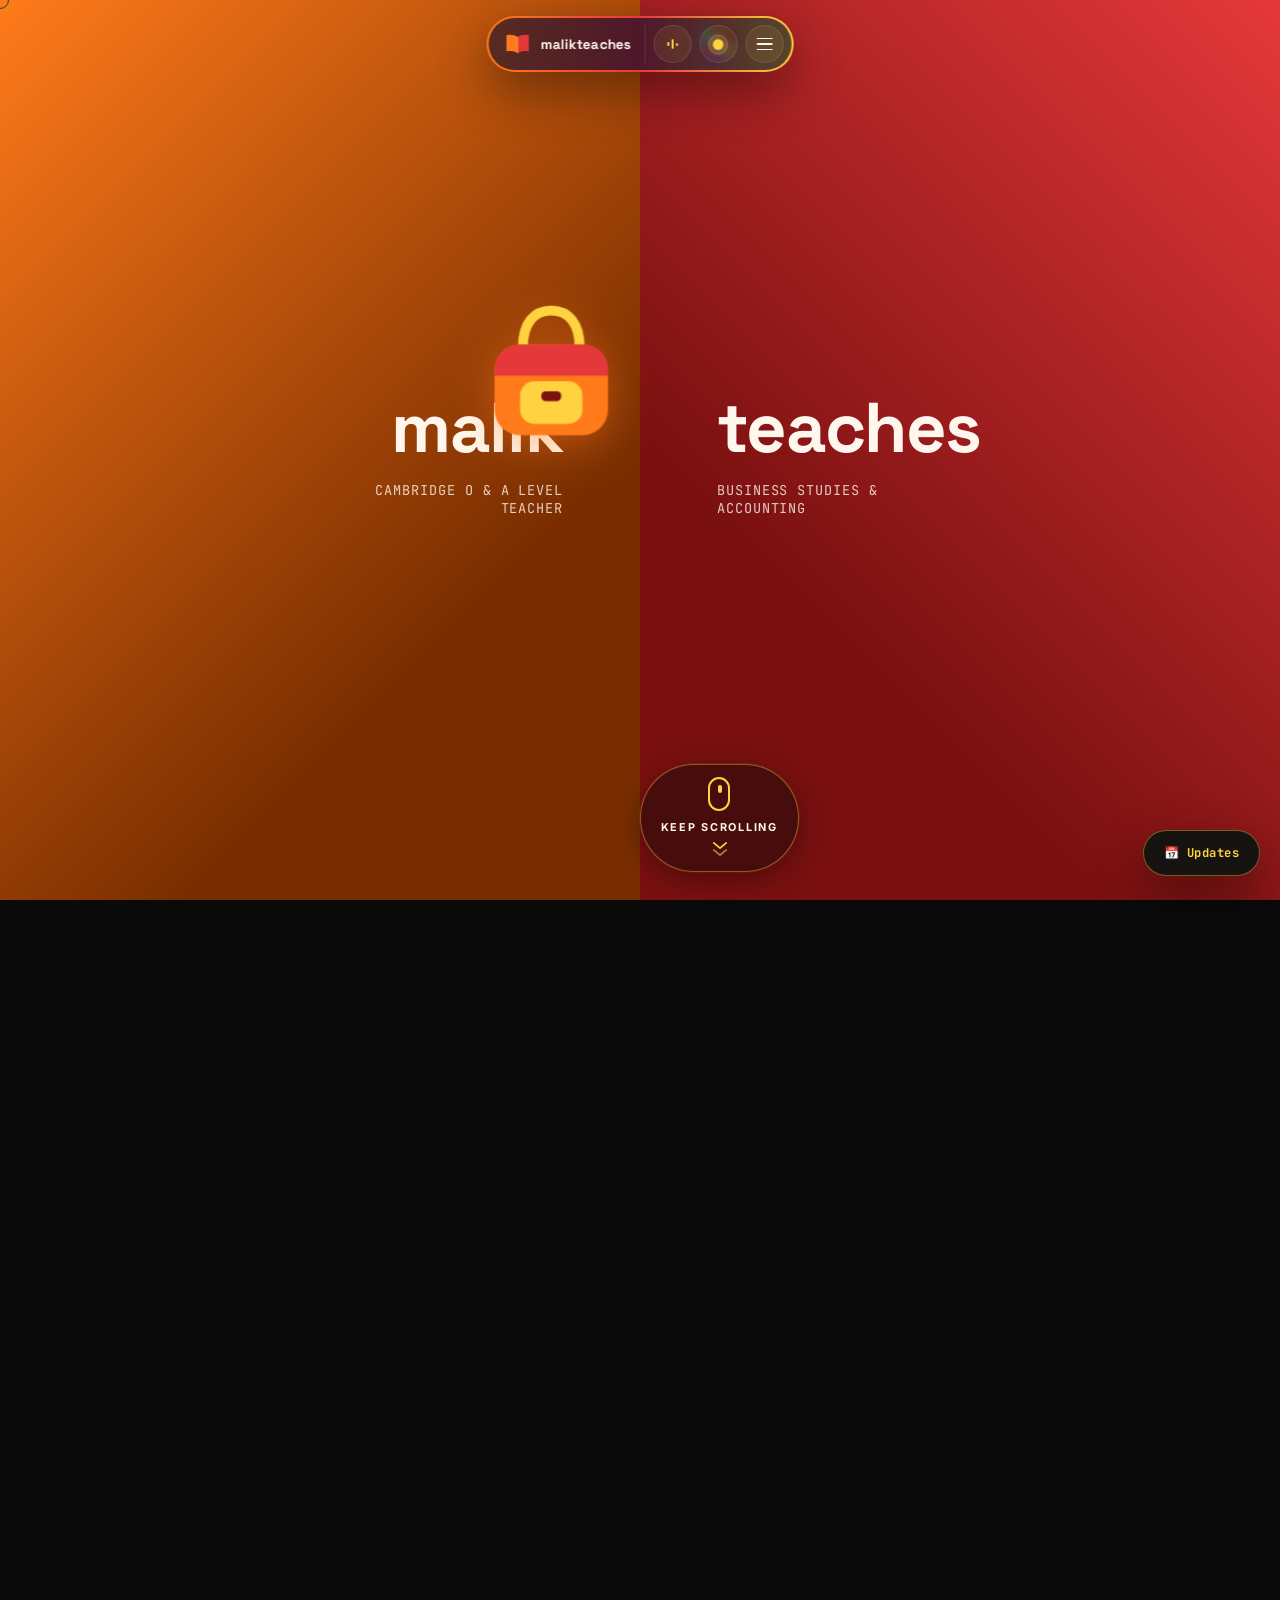
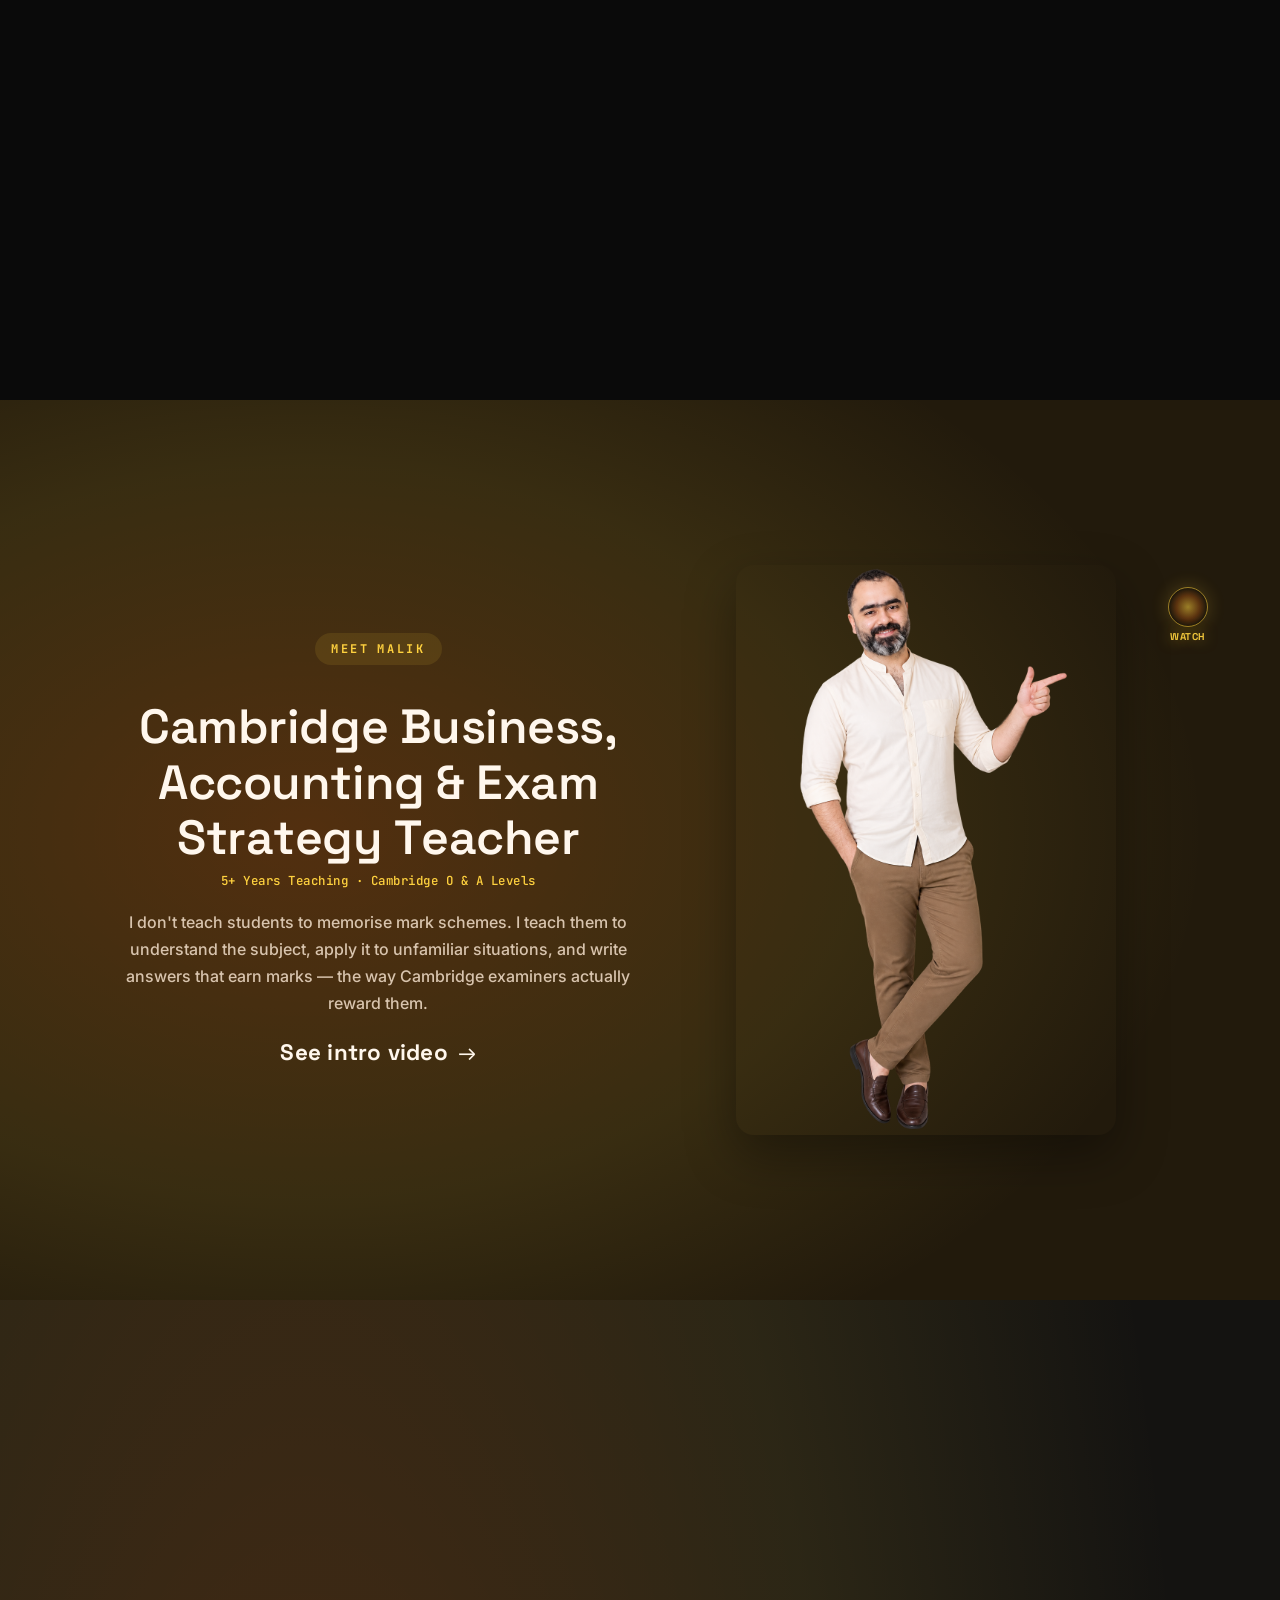
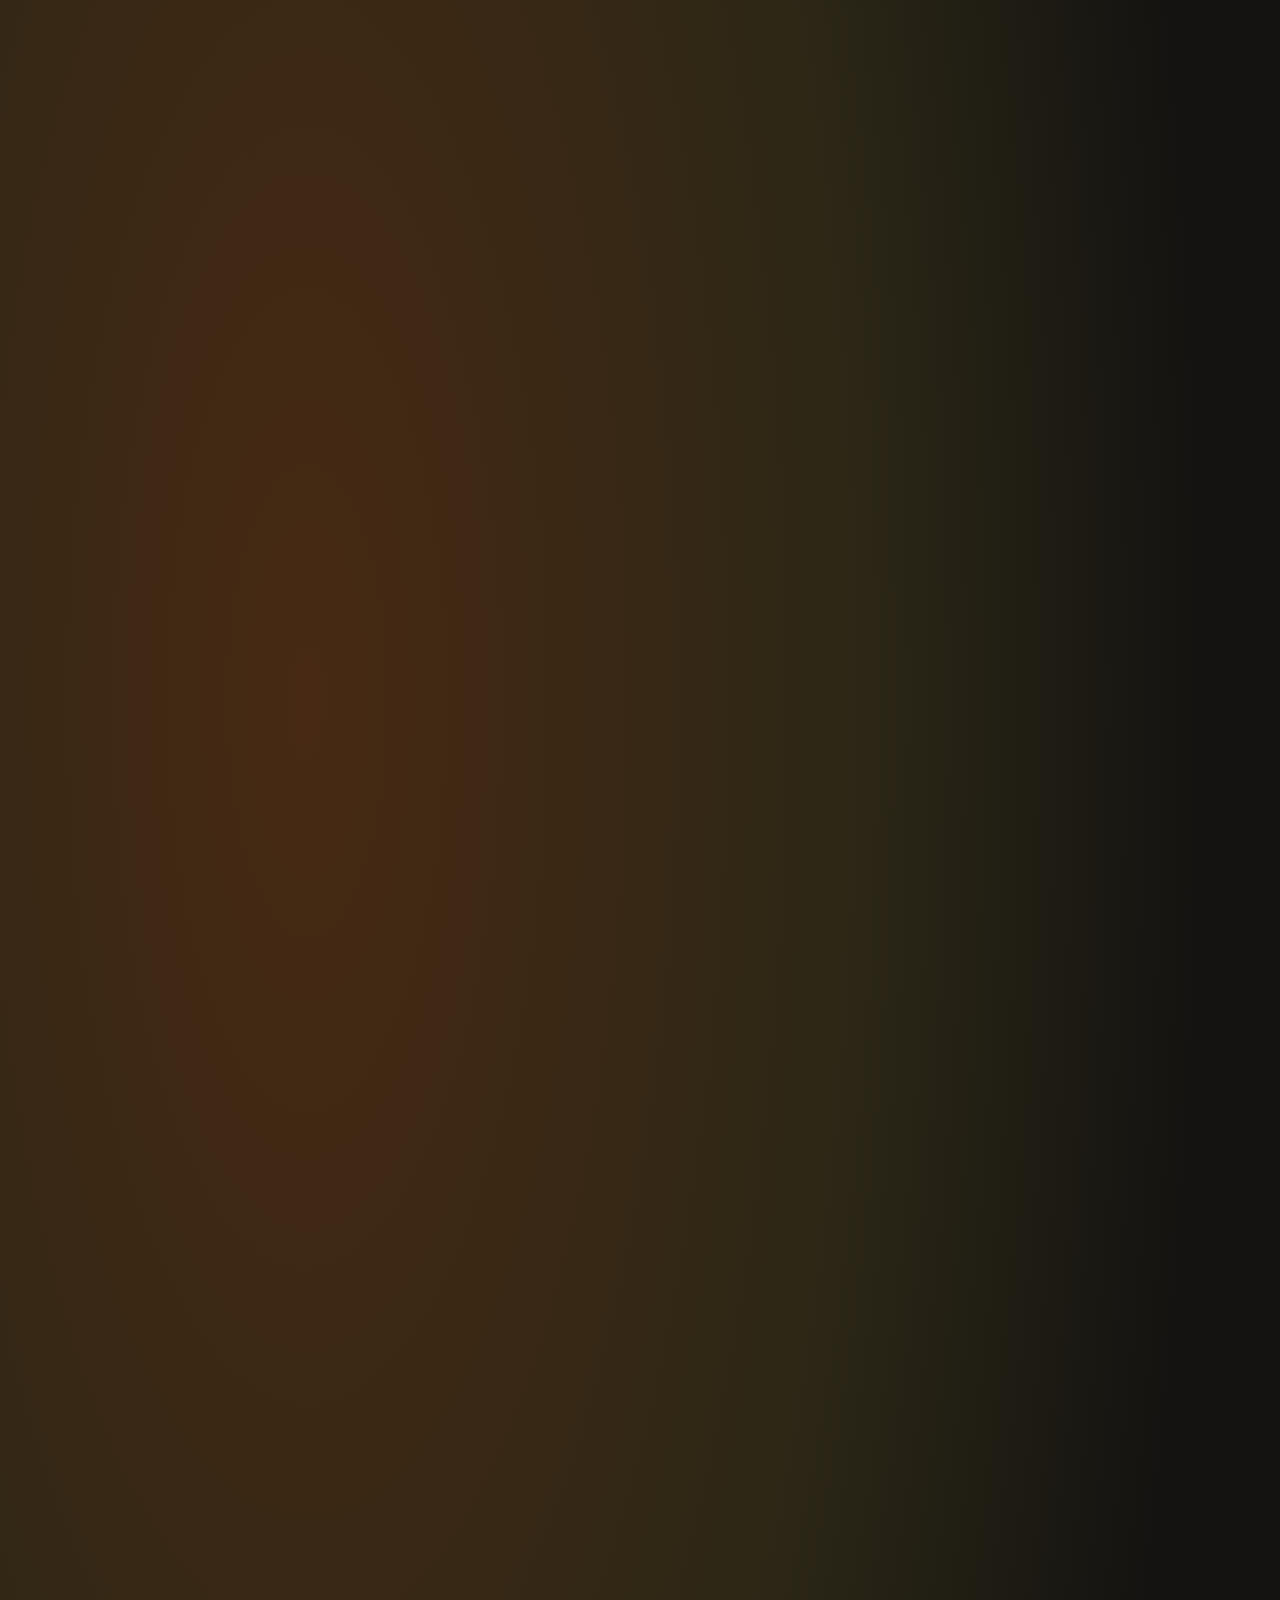
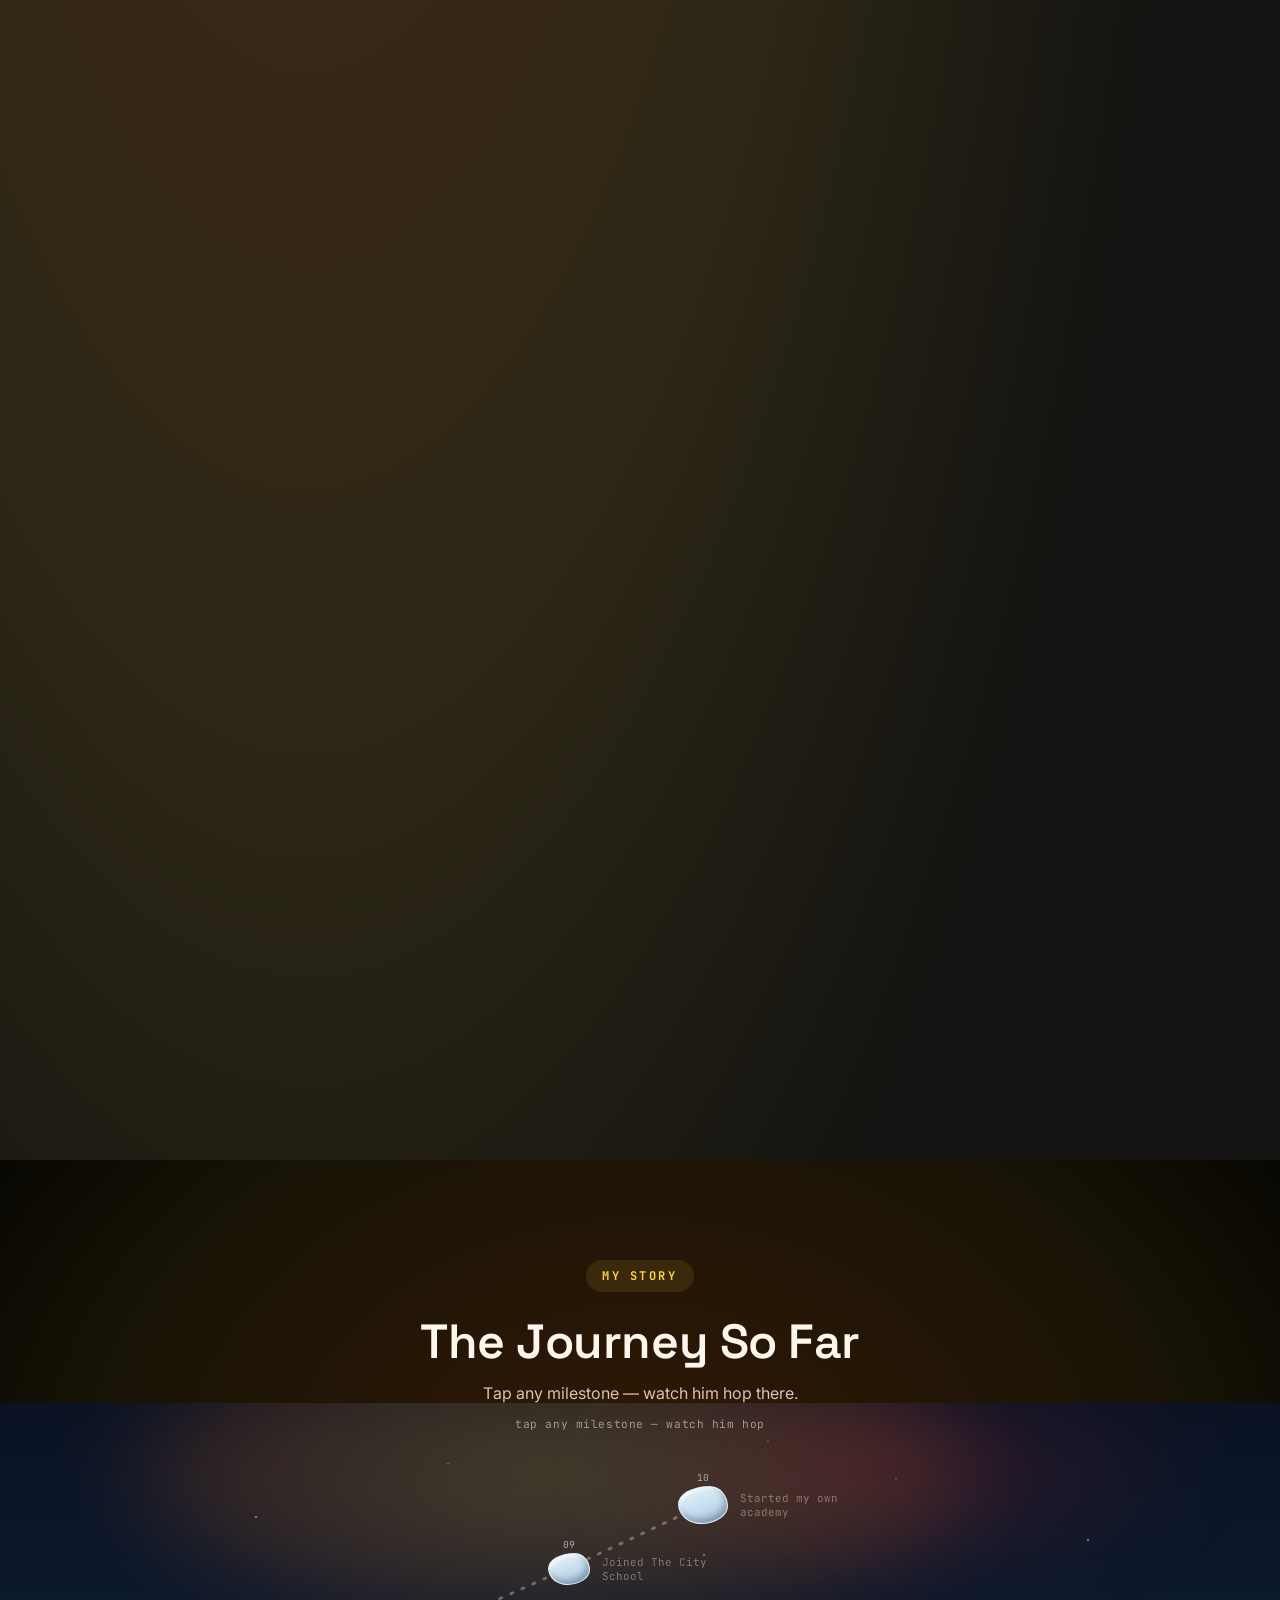
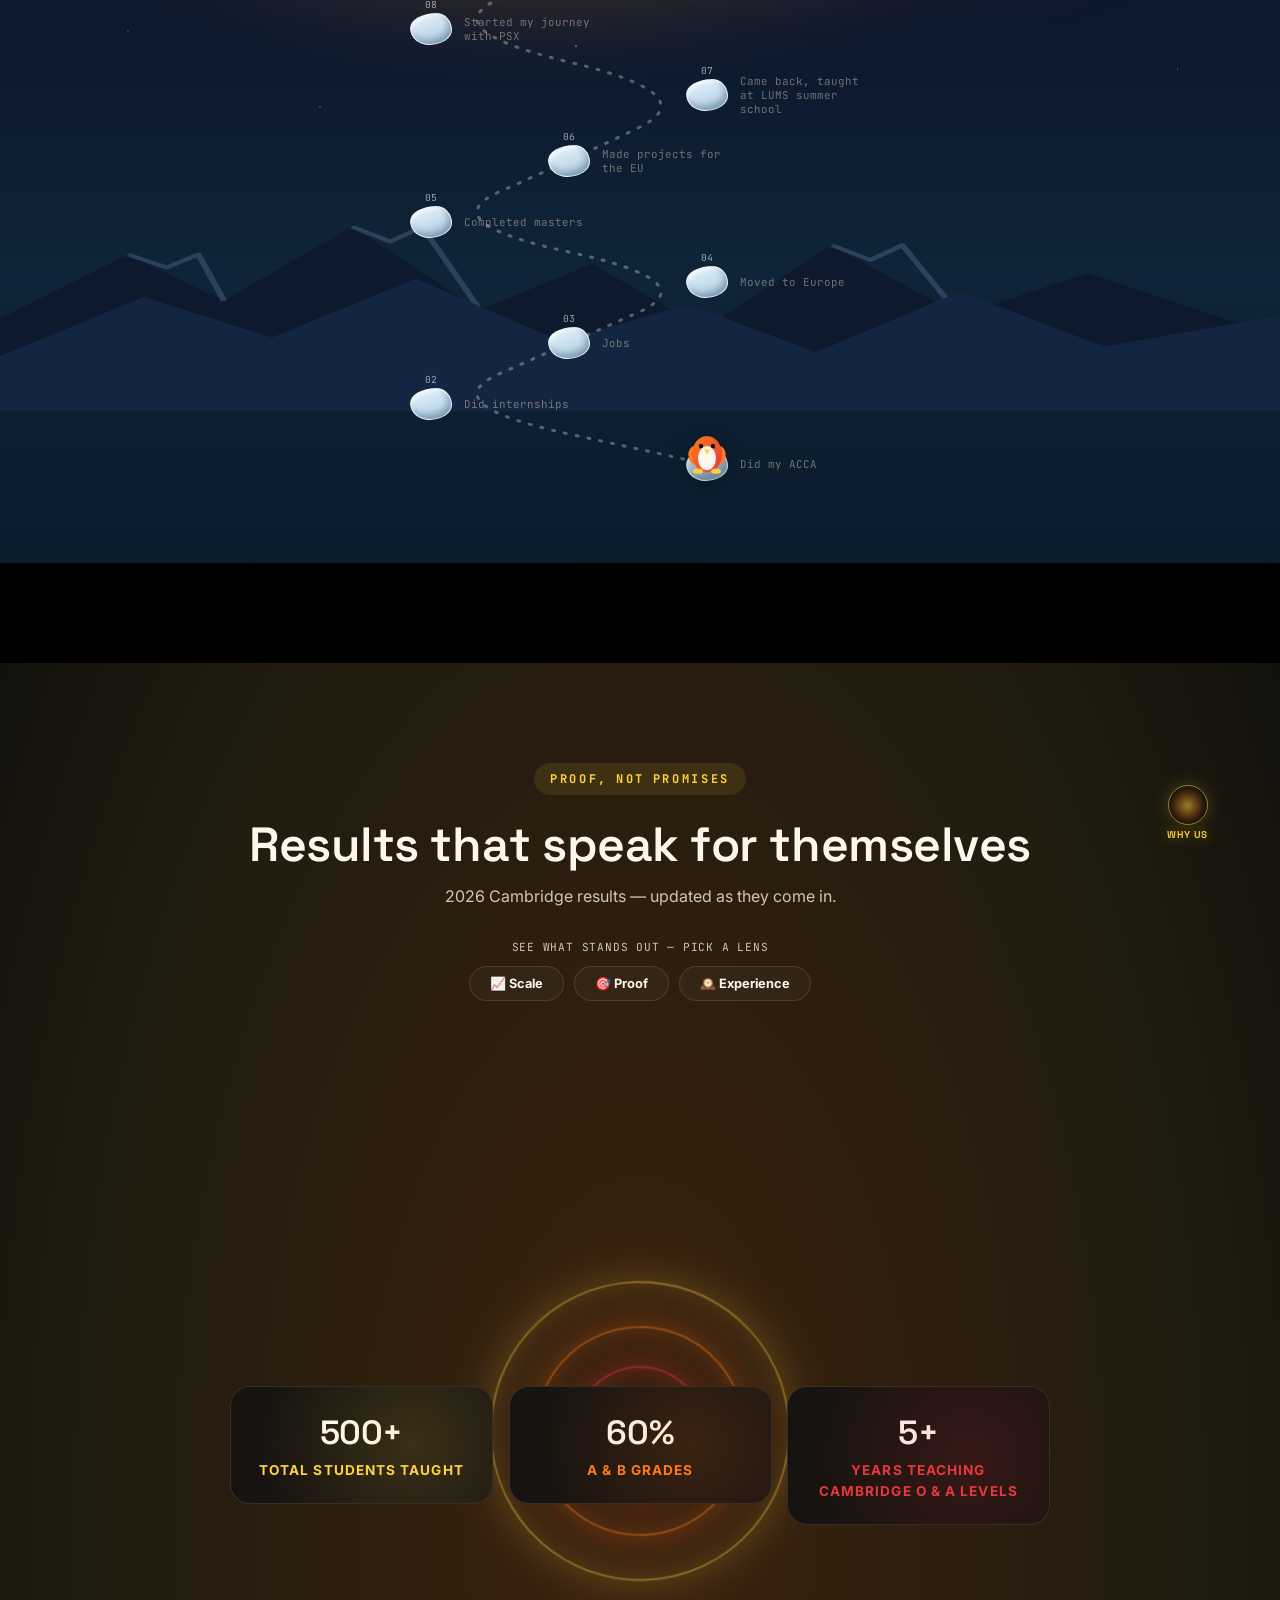
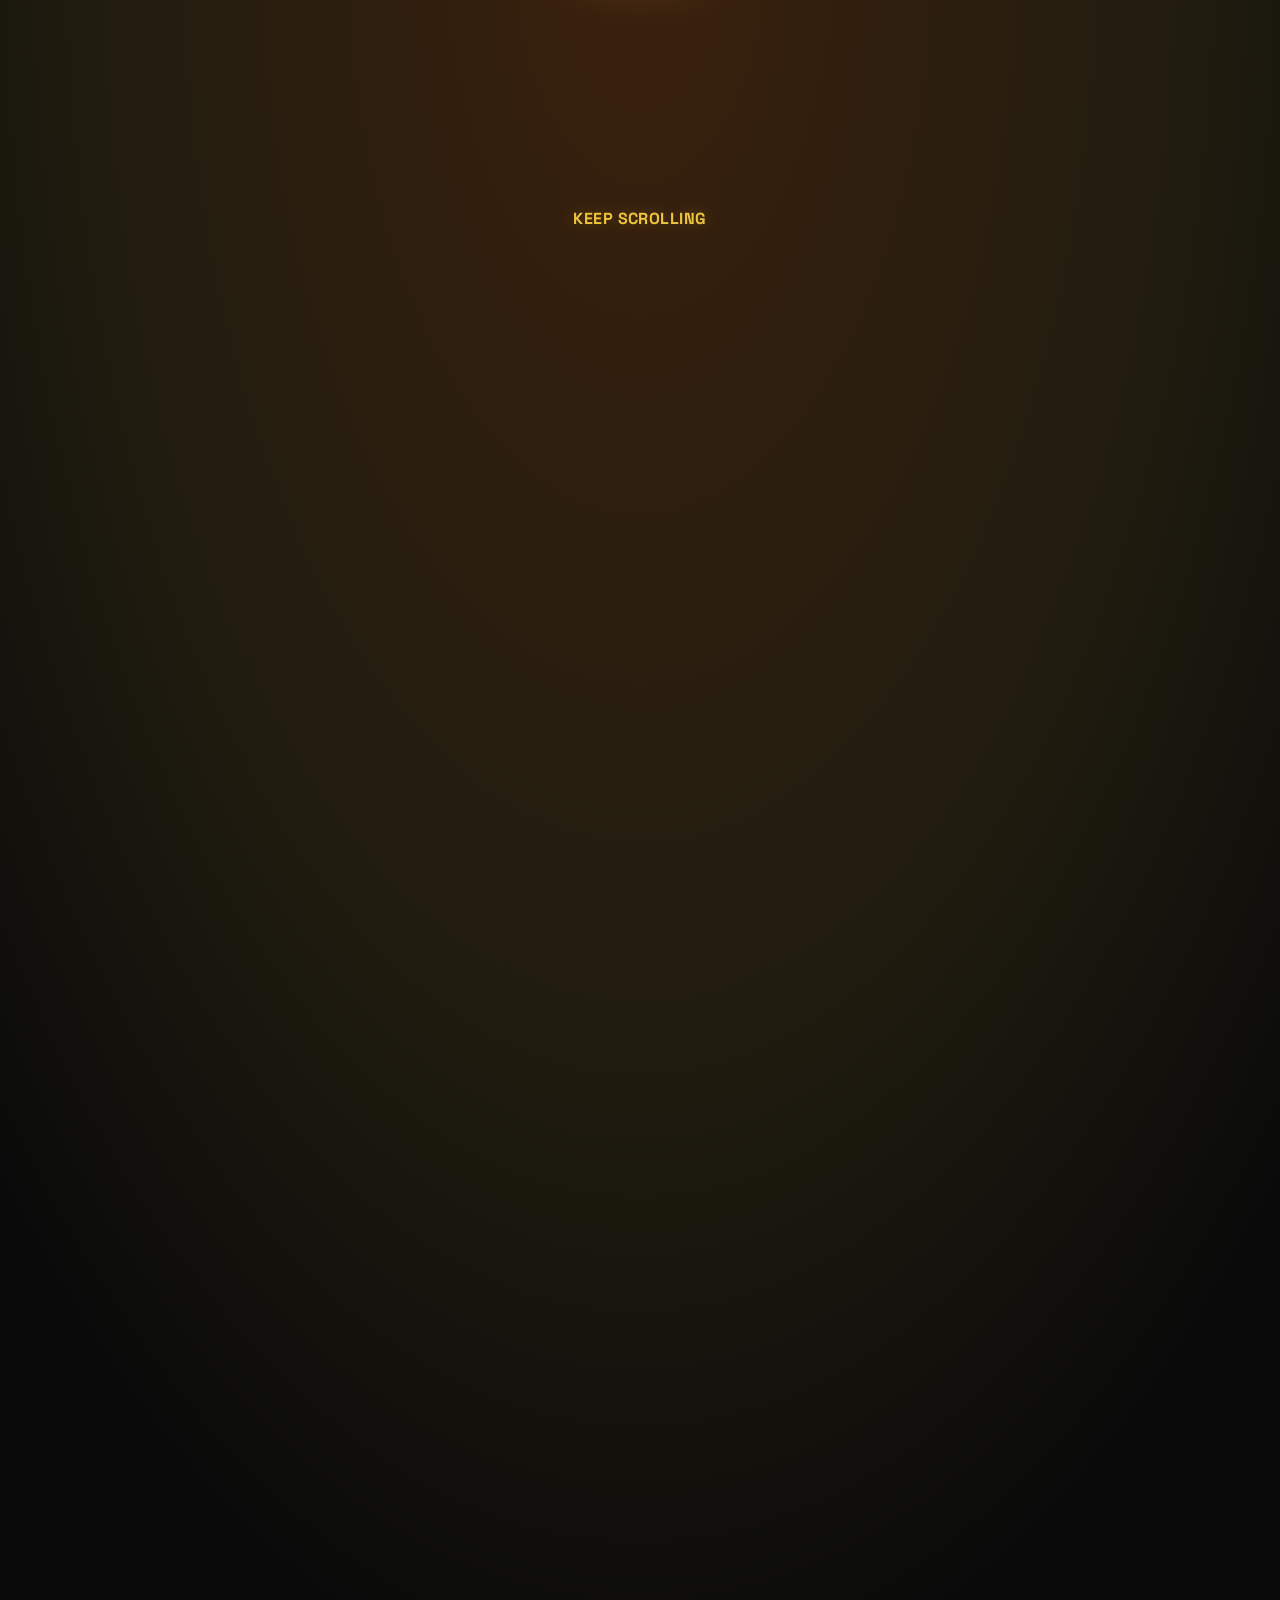
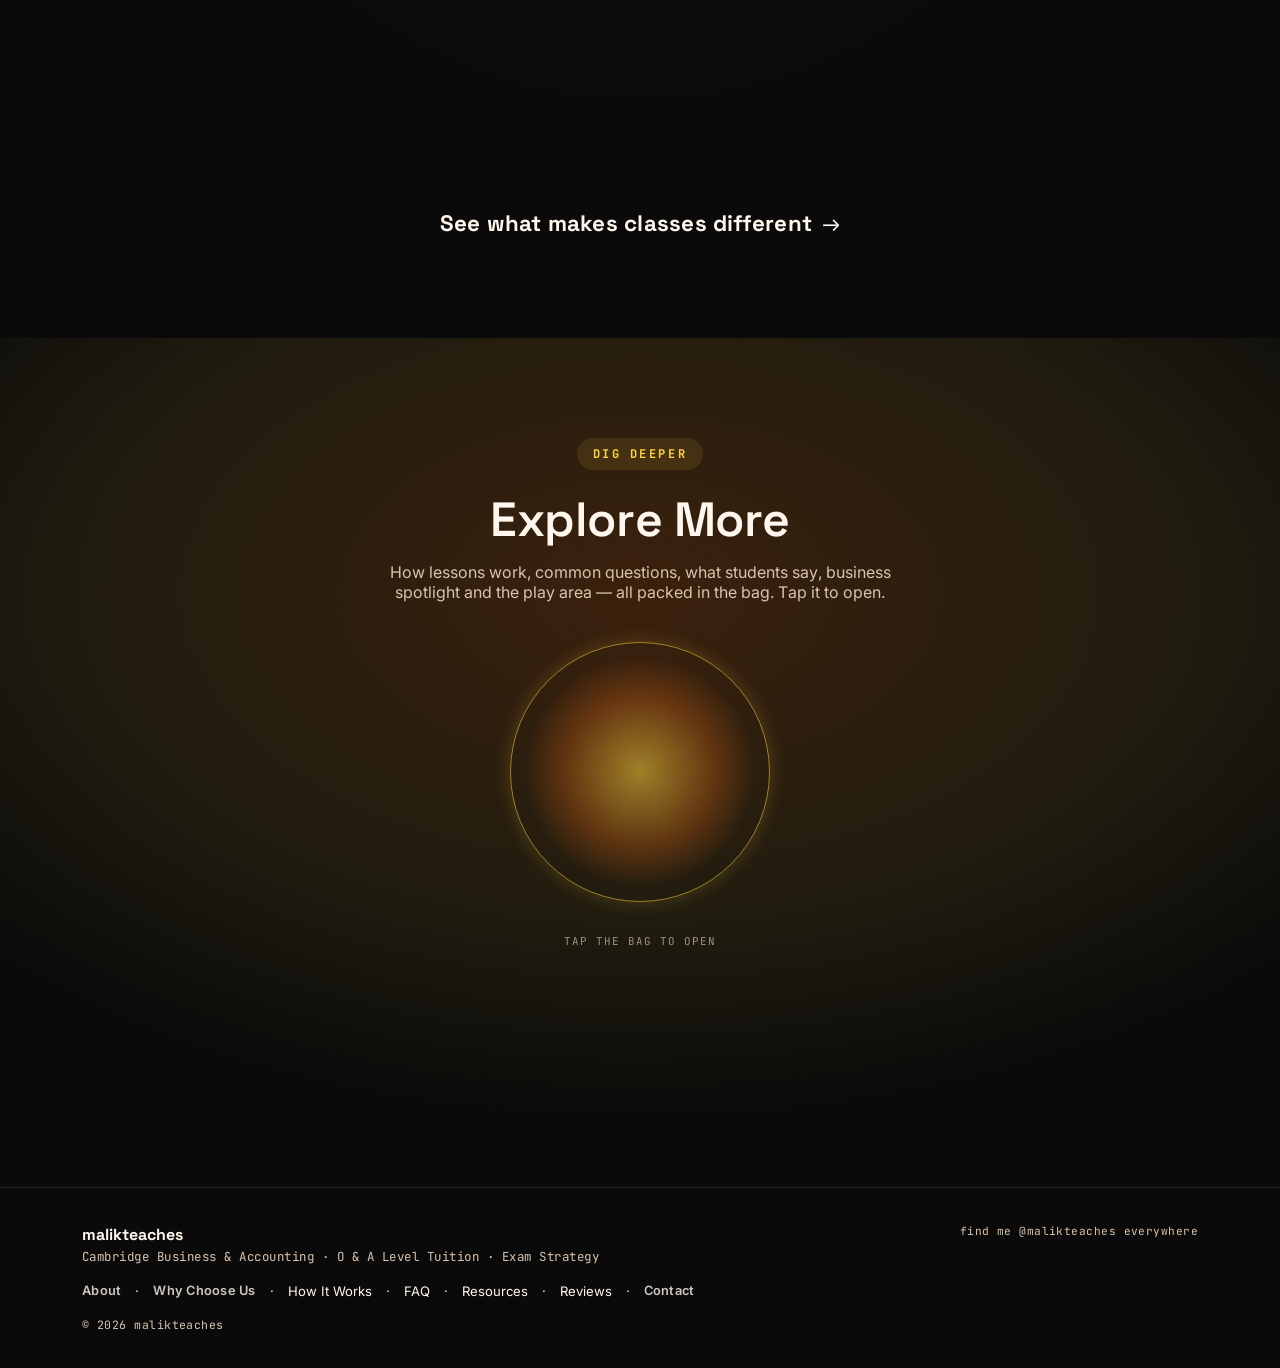
==== commit 2cb52f37: "Add files via upload" ====
--- a/index.html
+++ b/index.html
@@ -718,6 +718,21 @@
     font-family:var(--font-heading), sans-serif; font-weight:700; color:var(--paper);
     font-size:clamp(2rem, 6vw, 4.4rem); letter-spacing:-0.02em; white-space:nowrap;
   }
+  /* the very first thing anyone sees, before any scroll — so the subject/
+     level ("Cambridge O & A Level Teacher") is legible immediately, not just
+     once the wallpaper reveals a few scroll-steps later */
+  .box-panel-content{ display:flex; flex-direction:column; gap:8px; }
+  .box-left .box-panel-content{ align-items:flex-end; }
+  .box-right .box-panel-content{ align-items:flex-start; }
+  .box-panel-caption{
+    font-size:clamp(0.62rem, 1.6vw, 0.85rem); letter-spacing:0.07em; text-transform:uppercase;
+    color:rgba(255,247,237,0.8); line-height:1.35; max-width:230px;
+  }
+  .box-left .box-panel-caption{ text-align:right; }
+  .box-right .box-panel-caption{ text-align:left; }
+  @media (max-width:760px){
+    .box-panel-caption{ font-size:0.56rem; max-width:118px; }
+  }
   .hero-wall-inner{
     position:relative; z-index:5; width:100%; height:100%;
     display:flex; align-items:center; justify-content:center; padding:110px 24px;
@@ -755,6 +770,11 @@
     animation:nw-breathe var(--nw-dur) ease-in-out var(--nw-delay) infinite;
     will-change:opacity;
   }
+  /* the credential/subject words (Cambridge, IGCSE, Business, etc.) — drawn
+     bigger and brighter already (see buildWall()'s isAnchor branch), plus a
+     touch heavier and wider-tracked so they read as the dominant pattern on
+     the wall, not just another word in the field */
+  .hero-neon-wall .nw-anchor{ font-weight:800; letter-spacing:0.03em; }
   /* small glowing light-square outlines scattered behind the words, like a
      faint tech/HUD grid, breathing on the same slow rhythm as the words */
   .hero-neon-wall .nb{
@@ -1929,8 +1949,18 @@
       </div>
     </div>
 
-    <div class="box-panel box-left" id="boxLeft"><span class="word">malik</span></div>
-    <div class="box-panel box-right" id="boxRight"><span class="word">teaches</span></div>
+    <div class="box-panel box-left" id="boxLeft">
+      <div class="box-panel-content">
+        <span class="word">malik</span>
+        <span class="box-panel-caption mono">Cambridge O &amp; A Level Teacher</span>
+      </div>
+    </div>
+    <div class="box-panel box-right" id="boxRight">
+      <div class="box-panel-content">
+        <span class="word">teaches</span>
+        <span class="box-panel-caption mono">Business Studies &amp; Accounting</span>
+      </div>
+    </div>
 
     <div class="scroll-cue" id="scrollCue">
       <div class="mouse" aria-hidden="true"></div>
@@ -2026,10 +2056,44 @@
   .journey-sticky{
     position:relative; height:min(92vh, 760px); min-height:540px; overflow:hidden;
   }
+  /* deep polar night: sky fading down into dark, cold water where the ice
+     floes sit. One static gradient, no animation — see the decorative
+     layers below for the same rule. */
   .journey-scene{
     position:relative; width:100%; height:100%; overflow:hidden;
-    background:#000;
-  }
+    background:linear-gradient(180deg, #0a1224 0%, #0d1b30 38%, #0f2438 62%, #0a1b2c 100%);
+  }
+
+  /* ---- purely decorative backdrop: stars, aurora, mountains — all static
+     (painted once, never animated), so this costs nothing extra on scroll
+     or on low-end devices beyond the one-time paint a flat background would
+     have cost anyway. Aurora ribbons use the theme's accent colours so they
+     still shift with the site's light/dark/neon toggle; the mountains stay a
+     fixed night palette since they represent a place, not a theme accent. ---- */
+  .journey-stars{
+    position:absolute; inset:0; z-index:0; pointer-events:none;
+    background-image:
+      radial-gradient(1.5px 1.5px at 20% 15%, rgba(255,255,255,0.8), transparent),
+      radial-gradient(1px 1px at 35% 8%, rgba(255,255,255,0.6), transparent),
+      radial-gradient(1.5px 1.5px at 55% 20%, rgba(255,255,255,0.7), transparent),
+      radial-gradient(1px 1px at 70% 10%, rgba(255,255,255,0.5), transparent),
+      radial-gradient(1.5px 1.5px at 85% 18%, rgba(255,255,255,0.8), transparent),
+      radial-gradient(1px 1px at 10% 30%, rgba(255,255,255,0.4), transparent),
+      radial-gradient(1.5px 1.5px at 45% 32%, rgba(255,255,255,0.6), transparent),
+      radial-gradient(1px 1px at 92% 35%, rgba(255,255,255,0.5), transparent),
+      radial-gradient(1px 1px at 60% 5%, rgba(255,255,255,0.5), transparent),
+      radial-gradient(1.5px 1.5px at 25% 40%, rgba(255,255,255,0.35), transparent);
+  }
+  .journey-aurora{ position:absolute; z-index:0; pointer-events:none; border-radius:50%; filter:blur(40px); opacity:0.5; }
+  .journey-aurora-a{
+    top:-12%; left:8%; width:70%; height:42%;
+    background:radial-gradient(ellipse at center, rgba(var(--yellow-rgb),0.45), rgba(var(--violet-rgb),0.3) 55%, transparent 75%);
+  }
+  .journey-aurora-b{
+    top:-8%; right:4%; width:52%; height:34%;
+    background:radial-gradient(ellipse at center, rgba(var(--pink-rgb),0.35), transparent 70%);
+  }
+  .journey-mountains{ position:absolute; left:0; right:0; bottom:20%; width:100%; height:34%; z-index:0; pointer-events:none; }
 
   .journey-ground{ position:absolute; inset:0; z-index:1; }
 
@@ -2043,15 +2107,16 @@
      actual centres by JS, so it always lines up exactly with whatever left/
      centre/right nudge the CSS nth-child pattern below has given each node.
      Two layers, same idea as the Play Area's .track-base/.track-progress:
-     a dim base line plus a gold, glowing "progress" line that reveals itself
-     (via stroke-dasharray/dashoffset) up to wherever the penguin has reached. */
+     a faint frosted dashed line plus a gold, glowing "progress" line that
+     reveals itself (via stroke-dasharray/dashoffset) up to wherever the
+     penguin has reached — a warm trail thawing across the ice. */
   .journey-path-svg{ position:absolute; top:0; left:0; z-index:0; overflow:visible; pointer-events:none; }
   .journey-path-svg .journey-path-base{
-    fill:none; stroke-width:9; stroke-linecap:round; stroke-linejoin:round;
-    stroke:rgba(255,247,237,0.16);
+    fill:none; stroke-width:3; stroke-linecap:round; stroke-linejoin:round;
+    stroke-dasharray:2 10; stroke:rgba(255,255,255,0.3);
   }
   .journey-path-svg .journey-path-progress{
-    fill:none; stroke-width:9; stroke-linecap:round; stroke-linejoin:round;
+    fill:none; stroke-width:4; stroke-linecap:round; stroke-linejoin:round;
     stroke:var(--yellow); filter:drop-shadow(0 0 6px rgba(var(--yellow-rgb),0.7));
     /* matches the hop's own duration (see the JS below) so each segment
        visibly fills alongside the penguin's travel instead of snapping
@@ -2068,53 +2133,63 @@
 
   .journey-stop-inner{ display:flex; align-items:center; gap:12px; max-width:100%; }
 
+  /* checkpoints are ice floes rather than plain dots — an irregular blob
+     (asymmetric border-radius) in a cold white-to-pale-blue gradient, with a
+     soft frosted rim. All static (no animated shadow) until reached, when it
+     switches to the warm gold/violet glow — the floe "thawing" as a
+     milestone unlocks. */
   .journey-node{
-    flex:0 0 auto; width:40px; height:40px; border-radius:50%; position:relative;
-    display:flex; align-items:center; justify-content:center;
-    background:var(--ink); border:2px solid var(--paper-dim);
+    flex:0 0 auto; width:42px; height:32px; border-radius:63% 37% 54% 46% / 48% 53% 47% 52%;
+    position:relative; display:flex; align-items:center; justify-content:center;
+    background:linear-gradient(160deg, #eaf6ff, #a9c8de);
+    box-shadow:inset -3px -4px 6px rgba(30,60,90,0.35), inset 2px 2px 3px rgba(255,255,255,0.7);
+    border:1.5px solid rgba(255,255,255,0.5);
     cursor:pointer; -webkit-tap-highlight-color:transparent;
-    transition:border-color var(--dur-s) var(--ease), color var(--dur-s) var(--ease),
-      background var(--dur-s) var(--ease), transform var(--dur-s) var(--ease);
-  }
-  .journey-node:hover, .journey-node:focus-visible{ border-color:var(--yellow); transform:scale(1.1); }
+    transition:border-color var(--dur-s) var(--ease), background var(--dur-s) var(--ease),
+      box-shadow var(--dur-s) var(--ease), transform var(--dur-s) var(--ease);
+  }
+  .journey-node:hover, .journey-node:focus-visible{ border-color:var(--yellow); transform:scale(1.08); }
   /* the glow itself: a separate, slightly larger circle that just fades its
      opacity in — cheap for the browser to animate (compositor-only), unlike
      animating a large-blur box-shadow on ten elements, which is one of the
      more expensive things you can ask a low-end GPU to repaint. Same gold/
      violet pairing as the Play Area's .grade-marker.is-passed glow. */
   .journey-node::after{
-    content:''; position:absolute; inset:-9px; border-radius:50%; z-index:-1;
+    content:''; position:absolute; inset:-10px; border-radius:50%; z-index:-1;
     background:radial-gradient(circle, rgba(var(--yellow-rgb),0.85), rgba(var(--violet-rgb),0.45) 55%, transparent 78%);
     opacity:0; transition:opacity 0.6s var(--ease); pointer-events:none;
   }
   .journey-node-num{
     position:absolute; top:-16px; left:50%; transform:translateX(-50%); font-size:0.6rem; letter-spacing:0.05em;
-    color:var(--paper-dim); opacity:0.55; white-space:nowrap;
+    color:rgba(255,255,255,0.6); white-space:nowrap;
     transition:opacity 0.4s var(--ease), color 0.4s var(--ease);
   }
   .journey-stop-label{
-    flex:0 0 auto; width:130px; font-family:var(--font-mono); font-size:0.68rem; line-height:1.3;
-    color:var(--paper-dim); opacity:0.45; text-align:left;
-    transition:opacity 0.5s var(--ease), color 0.5s var(--ease), text-shadow 0.5s var(--ease);
-  }
-
-  /* reached: node lights up (gold → violet, same as the Play Area's
-     .grade-marker.is-passed) and its label appears — ratcheted on
-     permanently the instant the penguin first arrives there, staying lit
-     even after it moves on to other checkpoints. */
+    flex:0 0 auto; width:130px; box-sizing:border-box; font-family:var(--font-mono); font-size:0.68rem; line-height:1.3;
+    color:var(--paper-dim); opacity:0.5; text-align:left; border-radius:6px;
+    transition:opacity 0.5s var(--ease), color 0.5s var(--ease), text-shadow 0.5s var(--ease), background 0.5s var(--ease), box-shadow 0.5s var(--ease);
+  }
+
+  /* reached: floe lights up (gold → violet, same as the Play Area's
+     .grade-marker.is-passed) and its label appears on a small frosted card
+     — ratcheted on permanently the instant the penguin first arrives there,
+     staying lit even after it moves on to other checkpoints. */
   .journey-stop.is-reached .journey-node-num{ opacity:1; color:var(--yellow); }
   .journey-stop.is-reached .journey-node{
     background:linear-gradient(135deg, var(--yellow), var(--violet)); border-color:transparent;
+    box-shadow:none;
   }
   .journey-stop.is-reached .journey-node::after{ opacity:1; }
   .journey-stop.is-reached .journey-stop-label{
-    opacity:1; color:var(--paper); text-shadow:0 0 12px rgba(var(--yellow-rgb),0.5);
+    opacity:1; color:var(--paper); padding:4px 8px;
+    background:rgba(255,255,255,0.08); box-shadow:0 0 0 1px rgba(255,255,255,0.14);
+    text-shadow:0 0 12px rgba(var(--yellow-rgb),0.4);
   }
   /* the final checkpoint gets the Play Area's special A*-marker treatment: a
-     bigger node and a stronger, two-colour gold+pink glow instead of gold+violet */
-  .journey-stop-last .journey-node{ width:46px; height:46px; }
+     bigger floe and a stronger, two-colour gold+pink glow instead of gold+violet */
+  .journey-stop-last .journey-node{ width:50px; height:38px; }
   .journey-stop-last.is-reached .journey-node{ background:linear-gradient(135deg, var(--yellow), var(--pink)); }
-  .journey-stop-last .journey-node::after{ inset:-13px; }
+  .journey-stop-last .journey-node::after{ inset:-14px; }
   .journey-stop-last.is-reached .journey-node::after{
     background:radial-gradient(circle, rgba(var(--yellow-rgb),0.95), rgba(var(--pink-rgb),0.55) 55%, transparent 78%);
   }
@@ -2161,8 +2236,8 @@
     .journey-sticky{ height:min(78vh, 640px); min-height:460px; }
     .journey-track{ max-width:88vw; padding:5vh 0; }
     .journey-stop-label{ font-size:0.64rem; width:104px; }
-    .journey-node{ width:34px; height:34px; }
-    .journey-stop-last .journey-node{ width:40px; height:40px; }
+    .journey-node{ width:34px; height:26px; }
+    .journey-stop-last .journey-node{ width:42px; height:32px; }
     .journey-penguin{ width:34px; height:40px; }
   }
 
@@ -2215,6 +2290,22 @@
   <div class="journey-pin" id="journeyPin">
     <div class="journey-sticky" id="journeySticky">
       <div class="journey-scene" id="journeyScene">
+        <!-- purely decorative, static (no animation — see the audit notes on
+             .journey-scene in <style> for why): a dark polar-night sky with
+             amber/violet aurora ribbons, a soft field of stars, and a
+             mountain silhouette. All plain layered gradients/shapes, painted
+             once and left alone — zero added runtime cost over the flat
+             black background this replaces. -->
+        <div class="journey-stars" aria-hidden="true"></div>
+        <div class="journey-aurora journey-aurora-a" aria-hidden="true"></div>
+        <div class="journey-aurora journey-aurora-b" aria-hidden="true"></div>
+        <svg class="journey-mountains" viewBox="0 0 400 140" preserveAspectRatio="none" aria-hidden="true">
+          <path d="M0 140 L0 90 L40 55 L70 80 L110 40 L150 85 L185 60 L220 95 L260 50 L300 88 L340 65 L400 100 L400 140 Z" fill="#0d1a2e"/>
+          <path d="M40 55 L52 62 L62 55 L70 80" fill="none" stroke="#3a4f6b" stroke-width="2" stroke-linejoin="round" opacity="0.7"/>
+          <path d="M110 40 L122 48 L132 40 L150 85" fill="none" stroke="#3a4f6b" stroke-width="2" stroke-linejoin="round" opacity="0.7"/>
+          <path d="M260 50 L272 58 L282 50 L300 88" fill="none" stroke="#3a4f6b" stroke-width="2" stroke-linejoin="round" opacity="0.7"/>
+          <path d="M0 140 L0 110 L45 78 L85 100 L130 68 L175 102 L215 82 L255 108 L300 75 L345 105 L400 88 L400 140 Z" fill="#132540"/>
+        </svg>
         <div class="journey-ground" id="journeyGround" aria-hidden="true">
           <div class="journey-track" id="journeyTrack">
             <svg class="journey-path-svg" id="journeyPathSvg" aria-hidden="true">
@@ -4105,15 +4196,22 @@
     const wall = document.getElementById('heroNeonWall');
     if(!wall) return;
 
-    // same theme as the rest of the site: Cambridge Business & Accounting
-    // tutoring, plus the motivational vocabulary around exam success
-    const WALL_WORDS = [
+    // Split so the wallpaper reads clearly as "Cambridge Business & Accounting
+    // teacher" rather than generic motivational noise: ANCHOR_WORDS are the
+    // actual identity/credential terms and are drawn more often *and*
+    // rendered larger/brighter (see the size/opacity ranges below) so they're
+    // the words that actually stand out when someone glances at the wall;
+    // FILLER_WORDS are just background texture around them.
+    const ANCHOR_WORDS = [
+      'CAMBRIDGE','IGCSE','O LEVEL','A LEVEL','AS LEVEL','CIE','BUSINESS','ACCOUNTING',
+      'PAST PAPERS','TOP GRADES','A*','EXAM BOARD','SYLLABUS'
+    ];
+    const FILLER_WORDS = [
       'FOCUS','EXCEL','ACHIEVE','SUCCESS','GROWTH','DISCIPLINE','CONSISTENCY',
       'AMBITION','RESILIENCE','MASTERY','CONFIDENCE','PERSEVERANCE','DEDICATION',
       'COMMITMENT','BELIEVE','STRIVE','GRADES','RESULTS','KNOWLEDGE','UNDERSTANDING',
       'PRACTICE','REVISION','EXAMS','LEARNING','STRATEGY','ANALYSIS','EVALUATION',
-      'CONCEPTS','BUSINESS','ACCOUNTING','CAMBRIDGE','O LEVEL','A LEVEL','PROGRESS',
-      'HARD WORK','EXCELLENCE'
+      'CONCEPTS','PROGRESS','HARD WORK','EXCELLENCE'
     ];
     // theme-matched trio — the site's amber palette (orange / red / gold) used
     // at full saturation so the words still read as a glowing neon wall, just
@@ -4153,9 +4251,17 @@
       for(let i = 0; i < WORD_DENSITY; i++){
         const span = document.createElement('span');
         span.className = 'nw';
-        span.textContent = pick(WALL_WORDS);
-
-        const sizeRem = rand(isMobile ? 0.55 : 0.7, isMobile ? 1.1 : 1.75); // small words throughout
+        // roughly 2 in 5 words are an anchor (Cambridge/subject/credential)
+        // term — frequent enough that they're clearly the dominant pattern on
+        // the wall at a glance, not just an occasional word lost in generic
+        // filler. They're also drawn bigger and brighter below.
+        const isAnchor = Math.random() < 0.4;
+        span.textContent = pick(isAnchor ? ANCHOR_WORDS : FILLER_WORDS);
+        if(isAnchor) span.classList.add('nw-anchor');
+
+        const sizeRem = isAnchor
+          ? rand(isMobile ? 0.85 : 1.15, isMobile ? 1.6 : 2.6)   // anchors: noticeably larger
+          : rand(isMobile ? 0.55 : 0.7, isMobile ? 1.05 : 1.6);  // filler: stays small background texture
         const depth = Math.random();
         const leftPct = rand(2, 98);
         const hueIdx = Math.floor(Math.random() * NEON_RGB.length);
@@ -4169,17 +4275,17 @@
         span.style.setProperty('--nw-left', leftPct + '%');
         span.style.setProperty('--nw-rot', rand(-30, 30).toFixed(1) + 'deg');
         span.style.setProperty('--nw-size', sizeRem.toFixed(2) + 'rem');
-        span.style.setProperty('--nw-op', rand(0.12, 0.3).toFixed(3));
-        span.style.setProperty('--nw-blur', depth < 0.18 ? rand(0.3, 1).toFixed(2) + 'px' : '0px');
+        span.style.setProperty('--nw-op', (isAnchor ? rand(0.28, 0.5) : rand(0.12, 0.26)).toFixed(3));
+        span.style.setProperty('--nw-blur', !isAnchor && depth < 0.18 ? rand(0.3, 1).toFixed(2) + 'px' : '0px');
         span.style.setProperty('--nw-dur', WORD_CYCLE + 's');
         span.style.setProperty('--nw-delay', (-(phase * WORD_CYCLE)).toFixed(2) + 's');
-        span.style.setProperty('--nw-glow', rand(0.5, 1).toFixed(2));
+        span.style.setProperty('--nw-glow', (isAnchor ? rand(0.7, 1) : rand(0.5, 0.85)).toFixed(2));
         span.style.setProperty('--nw-glow-rgb', NEON_RGB[hueIdx]);
         span.style.setProperty('--nw-color', NEON_COLOR[hueIdx]);
 
         if(reduceMotion){
           span.style.animation = 'none';
-          span.style.opacity = Math.min(0.36, parseFloat(span.style.getPropertyValue('--nw-op')) * 1.4);
+          span.style.opacity = Math.min(isAnchor ? 0.55 : 0.36, parseFloat(span.style.getPropertyValue('--nw-op')) * 1.4);
         }
         frag.appendChild(span);
       }
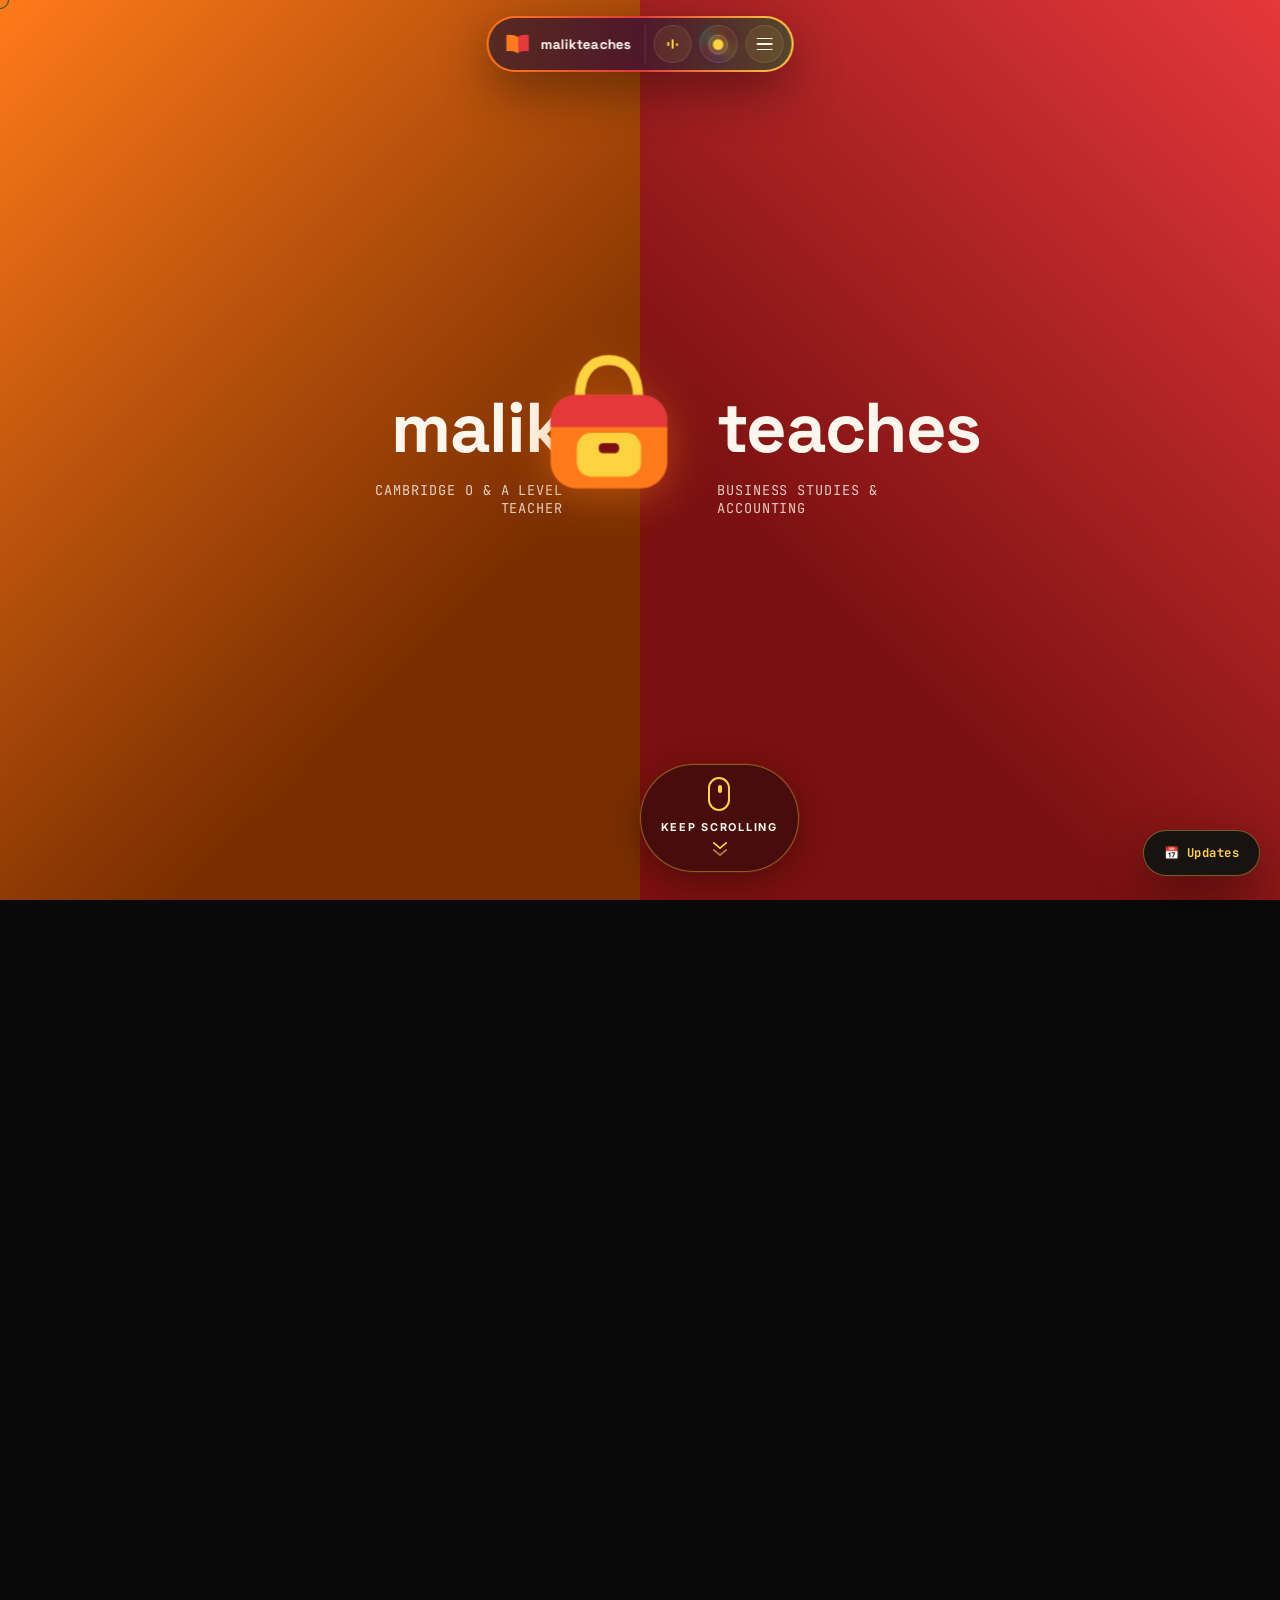
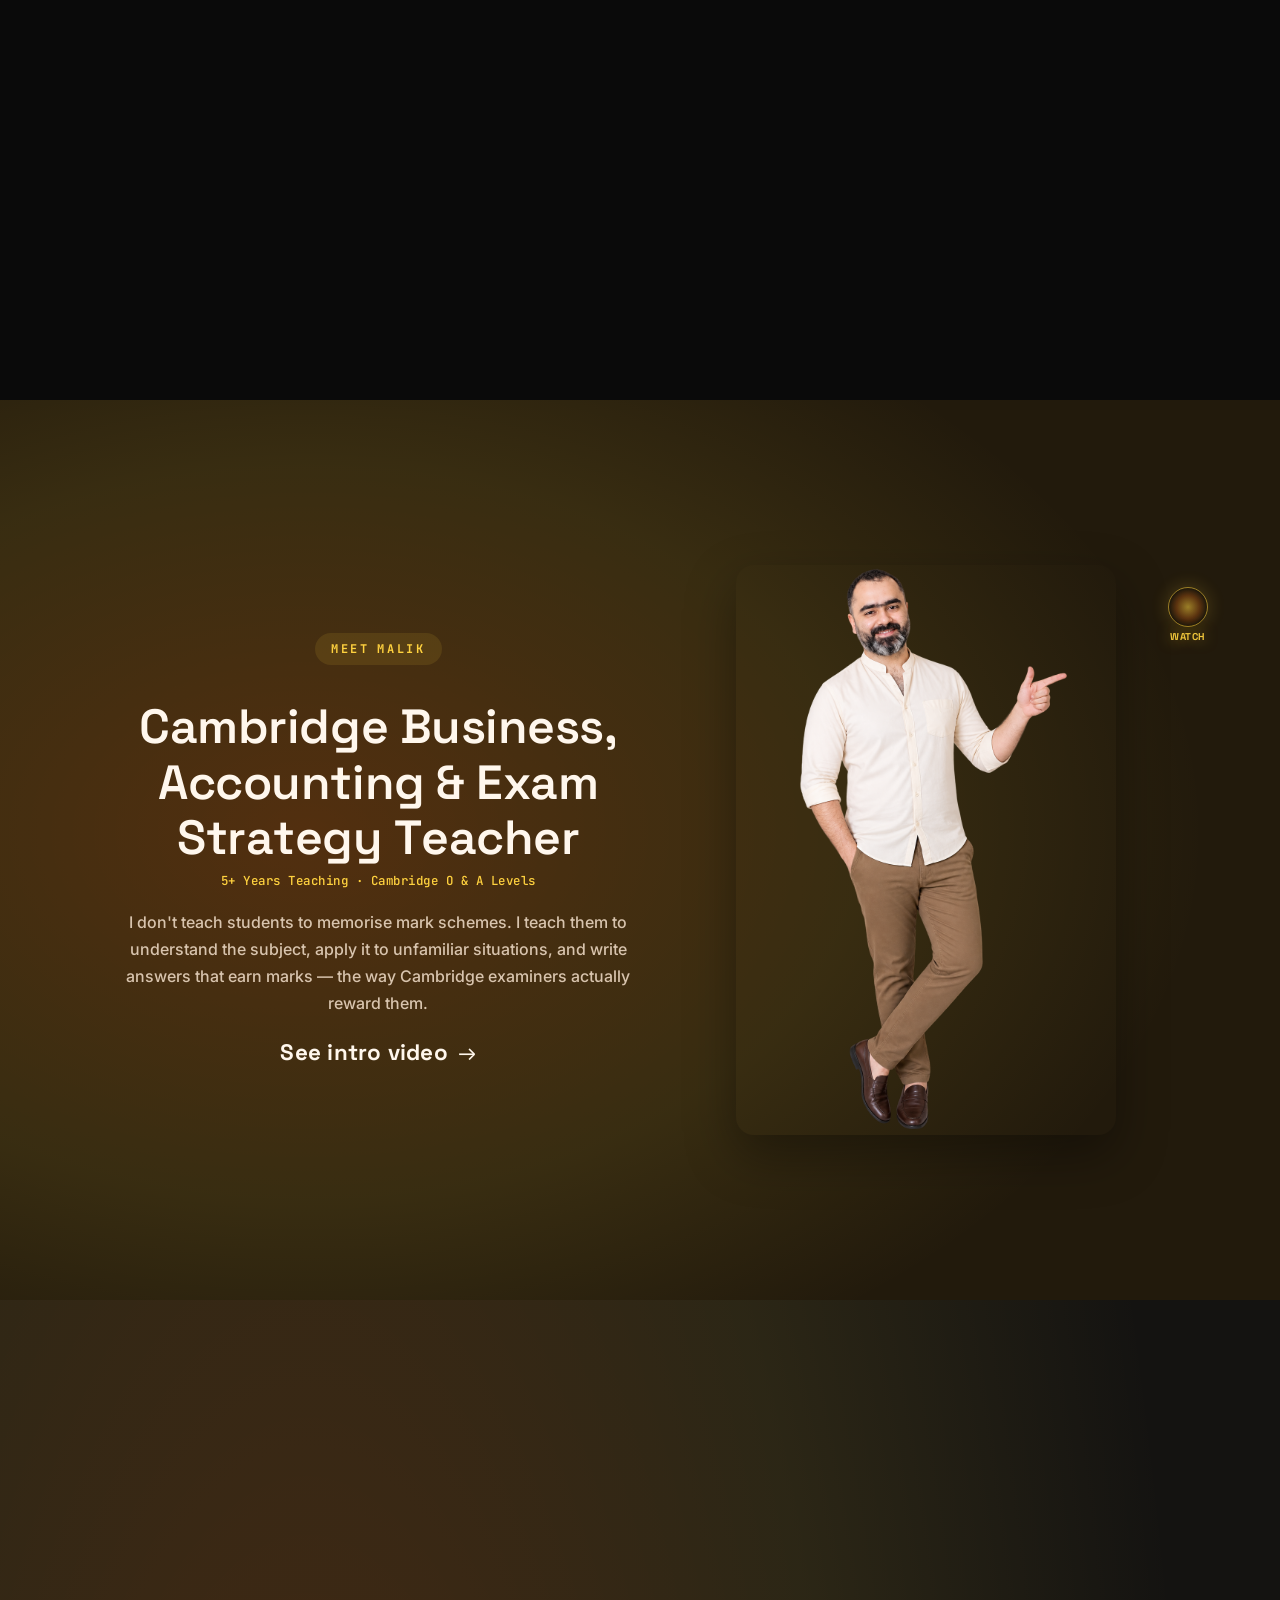
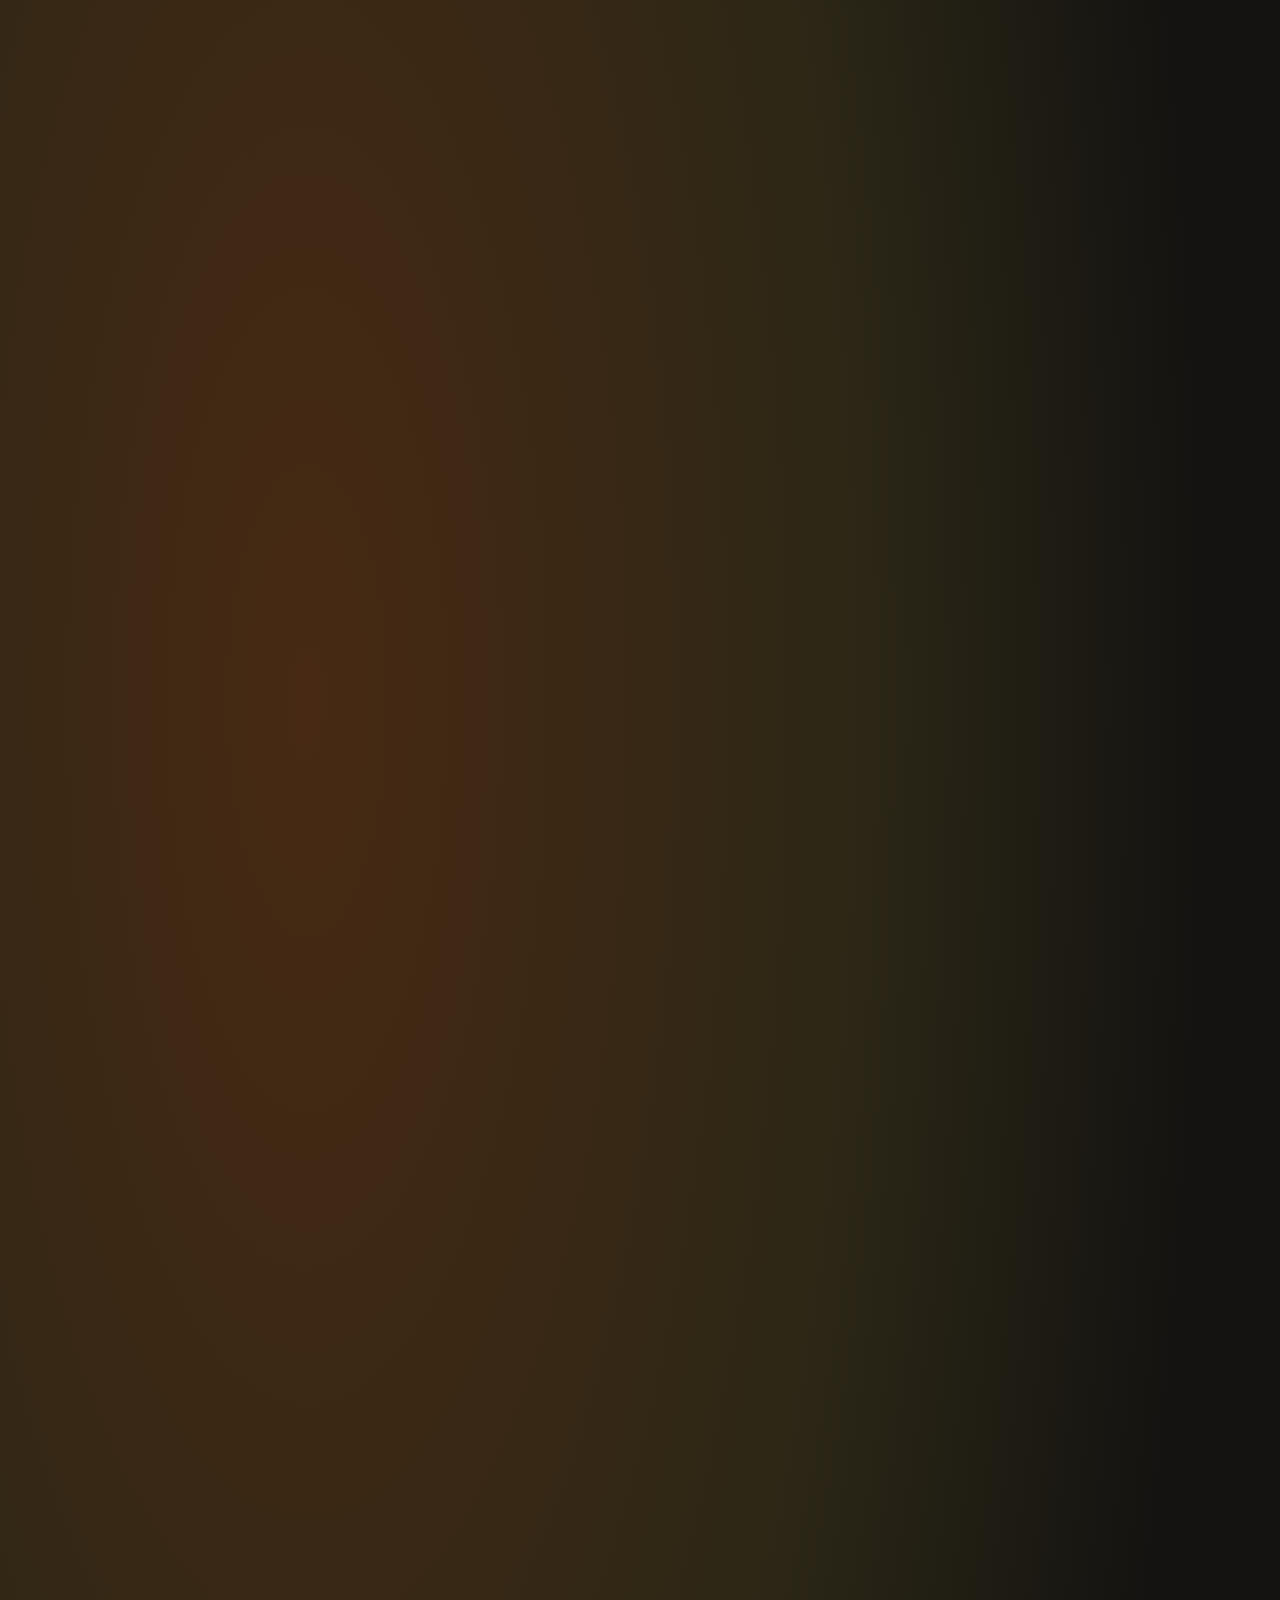
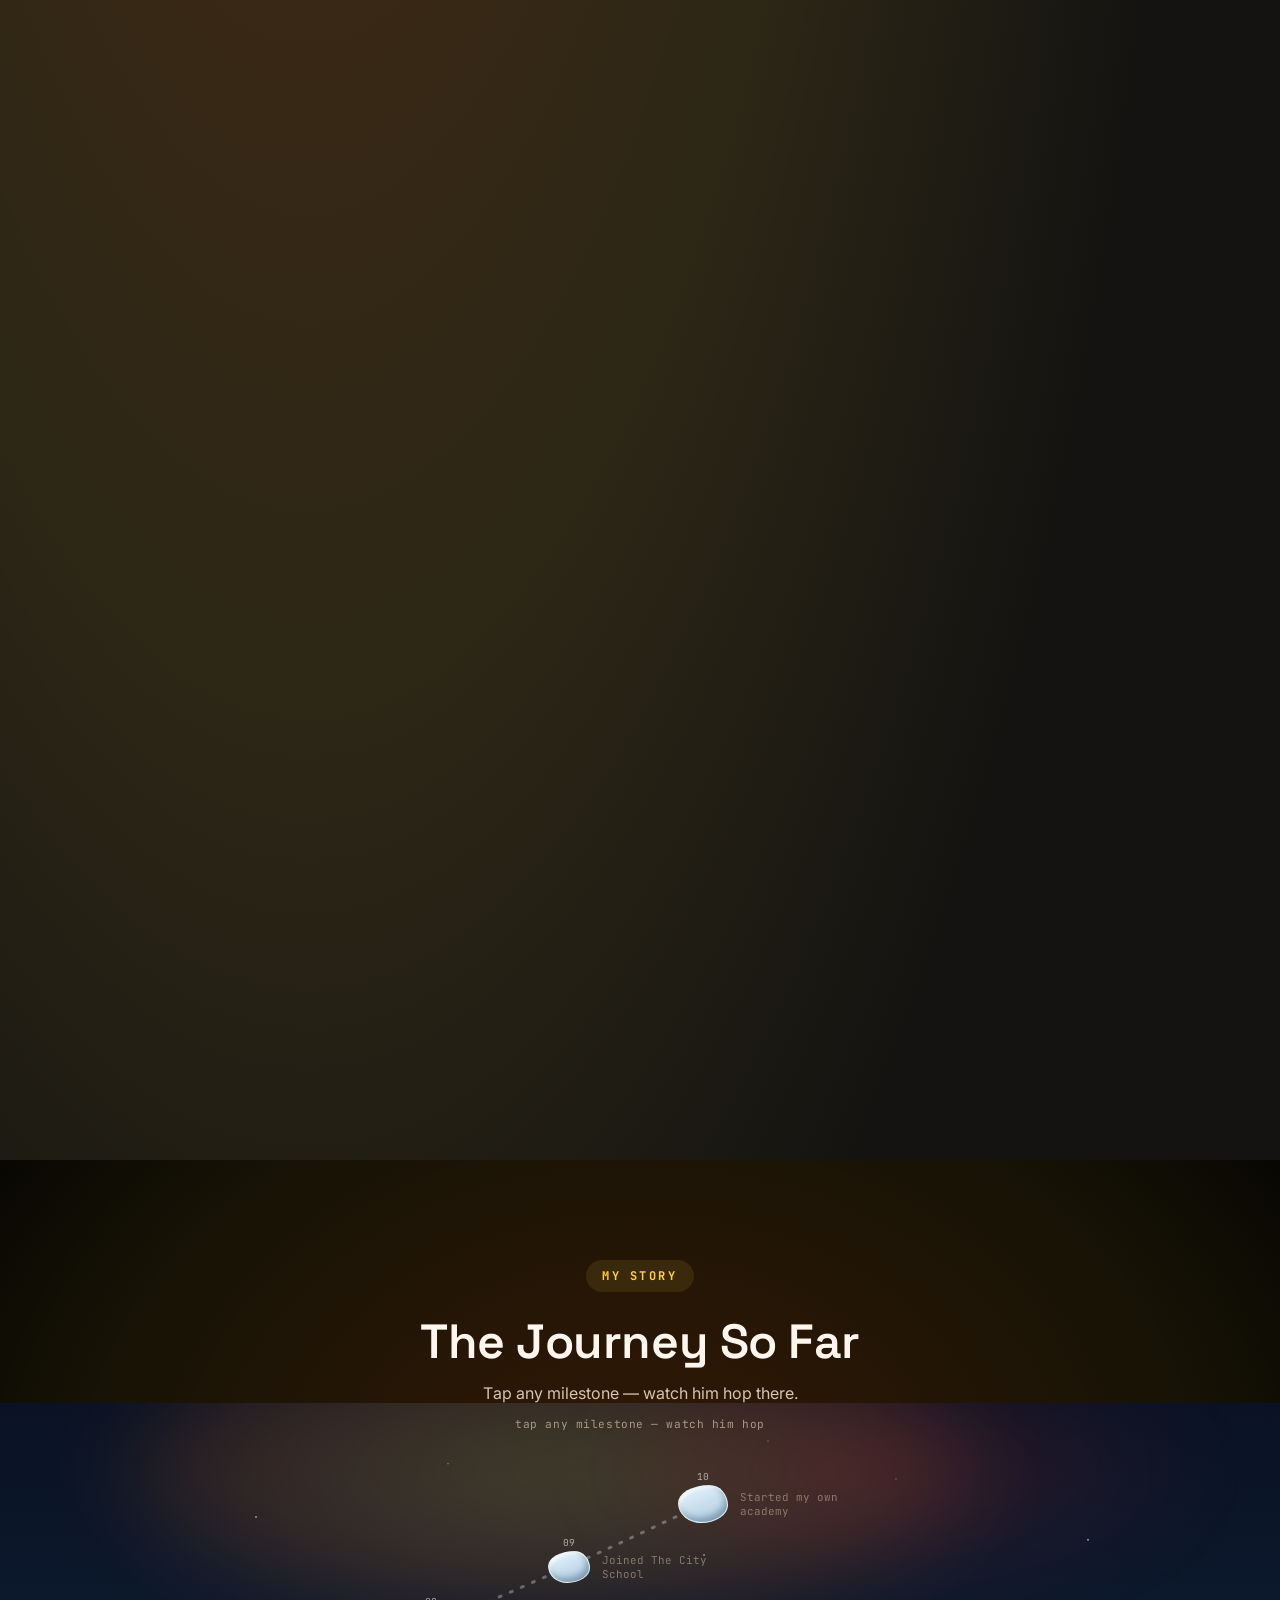
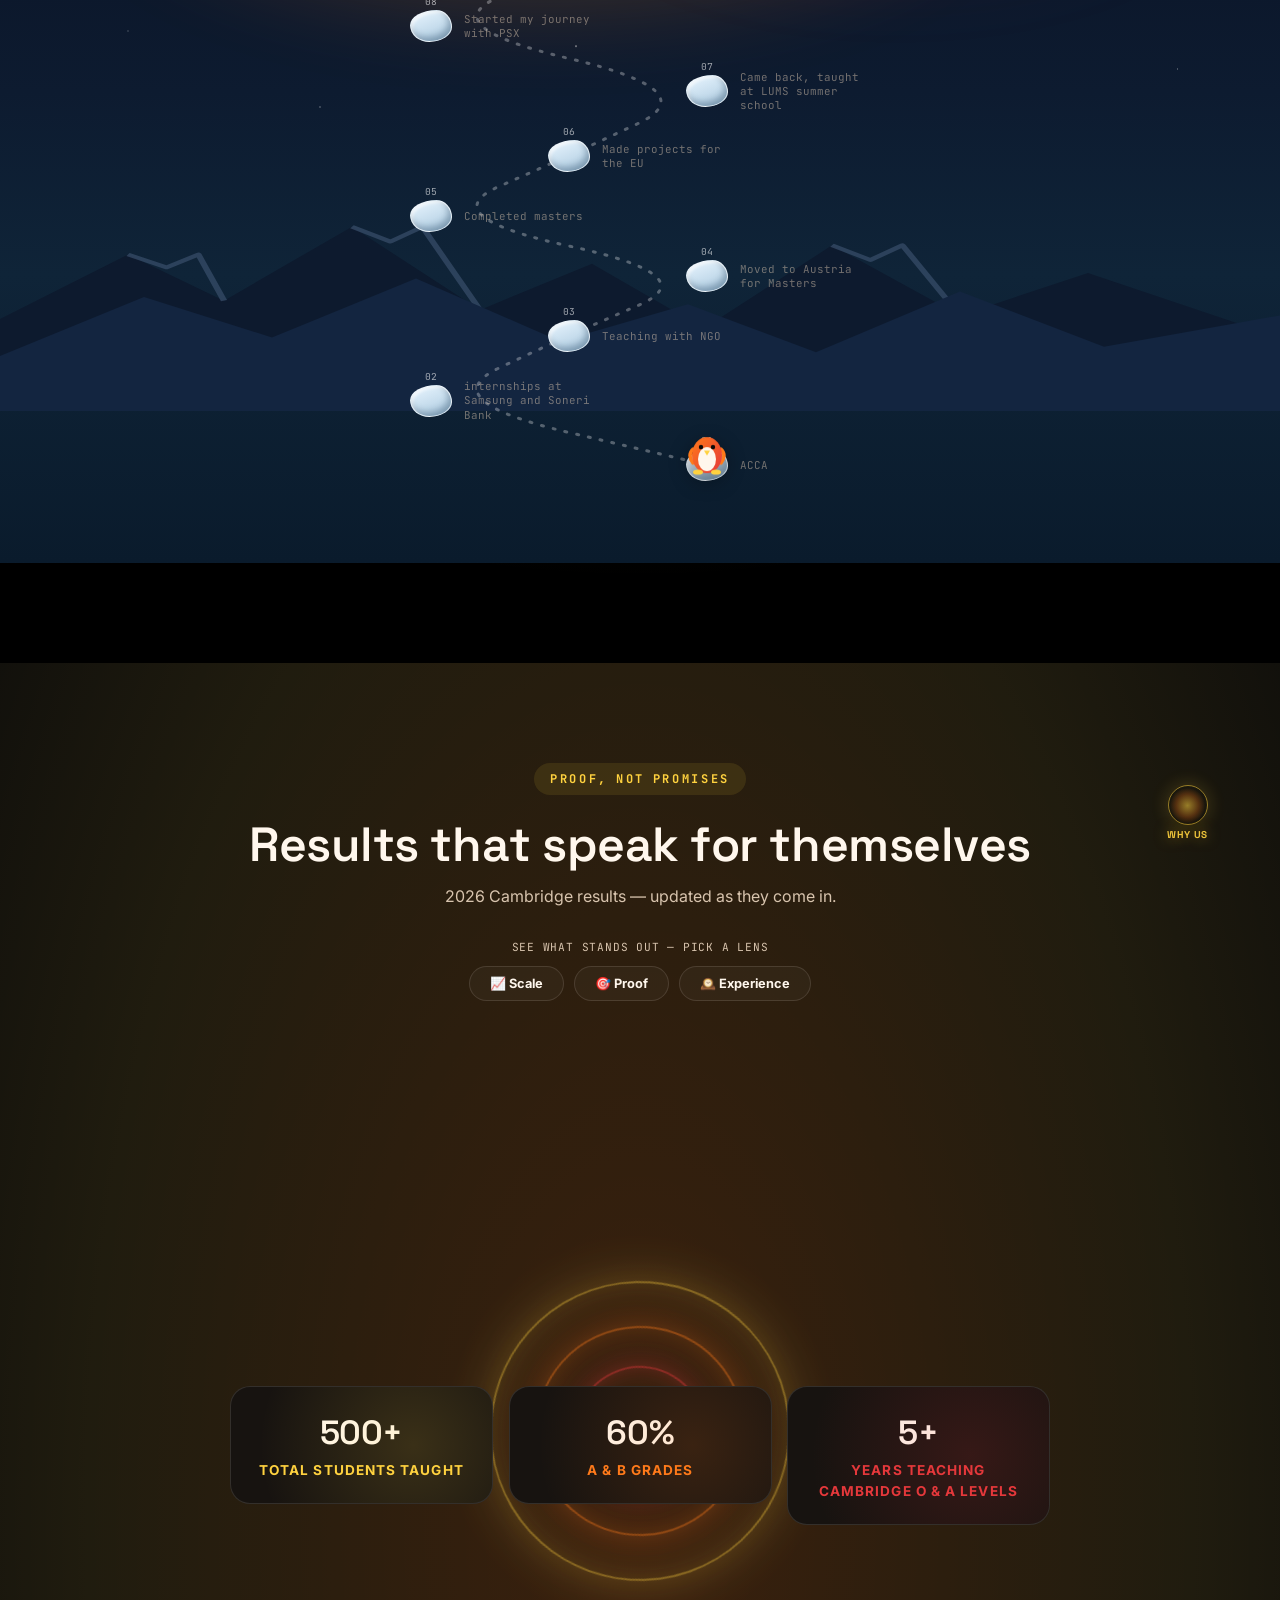
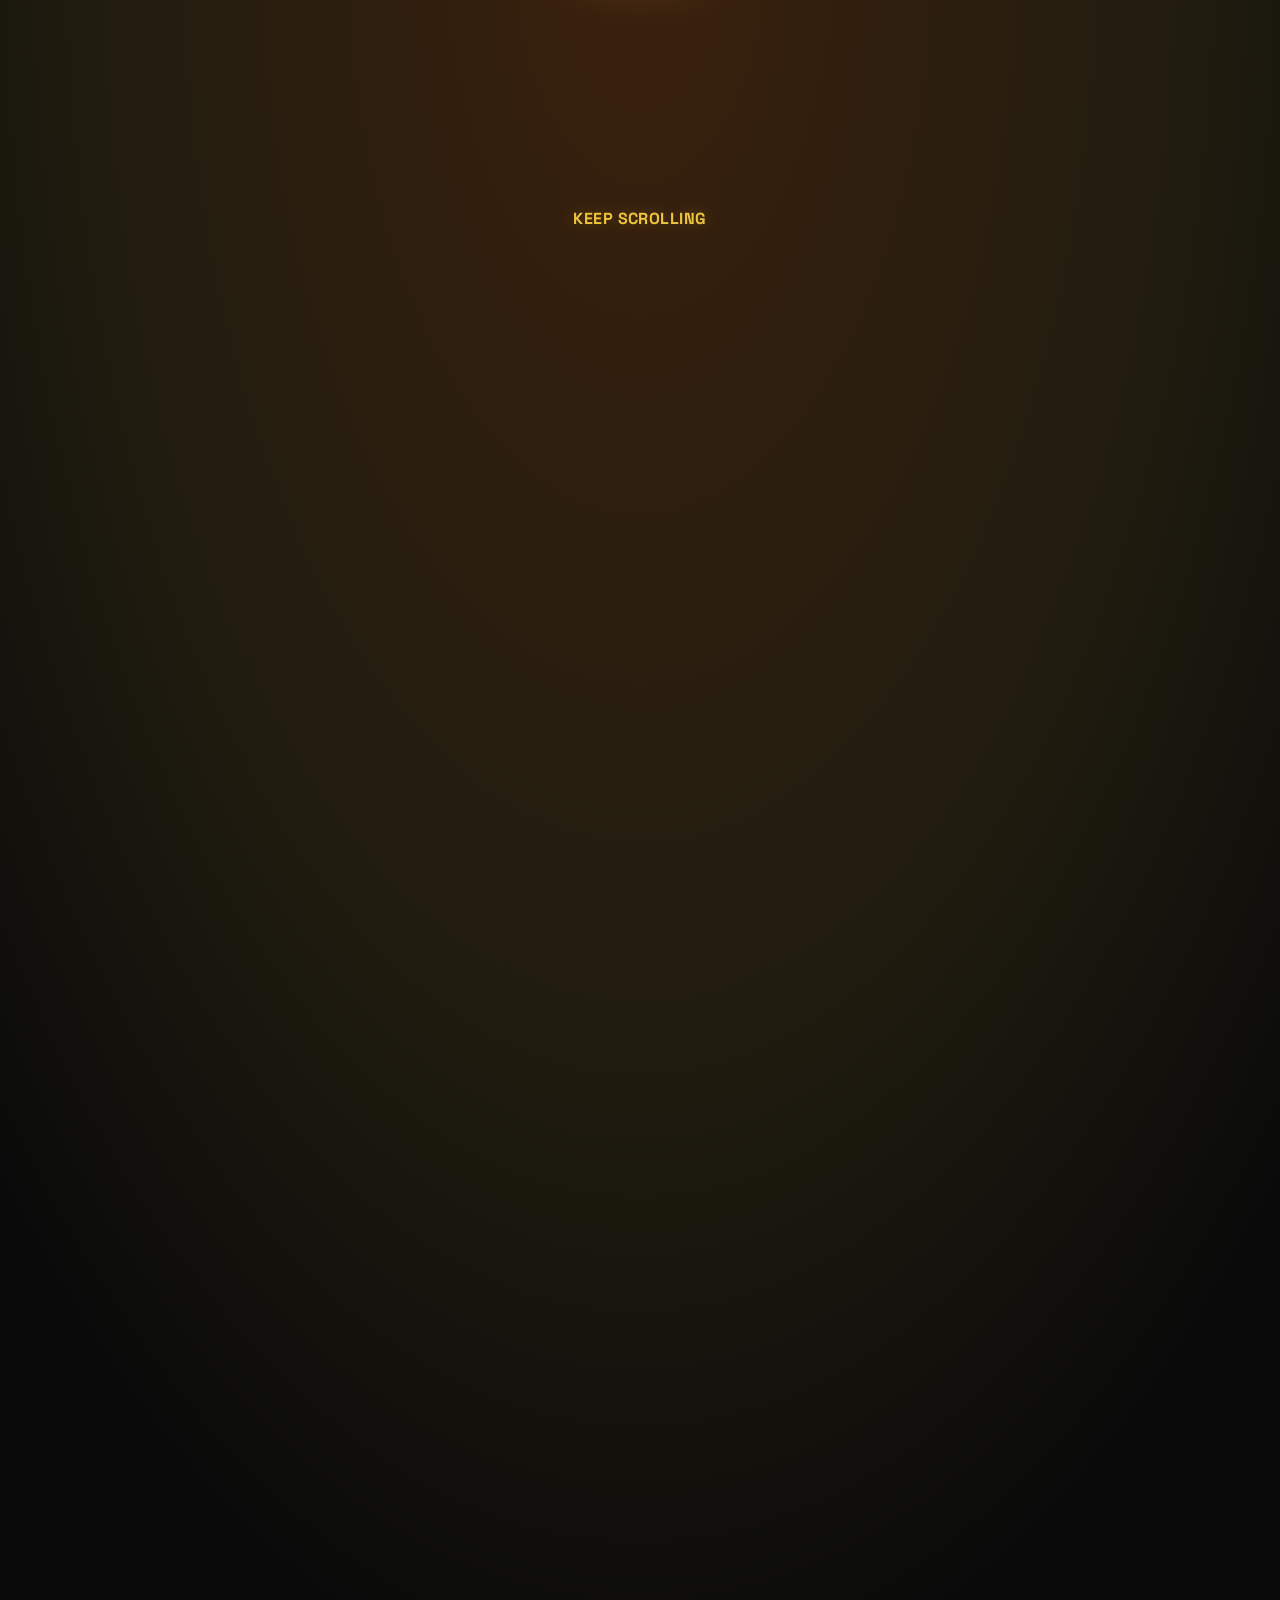
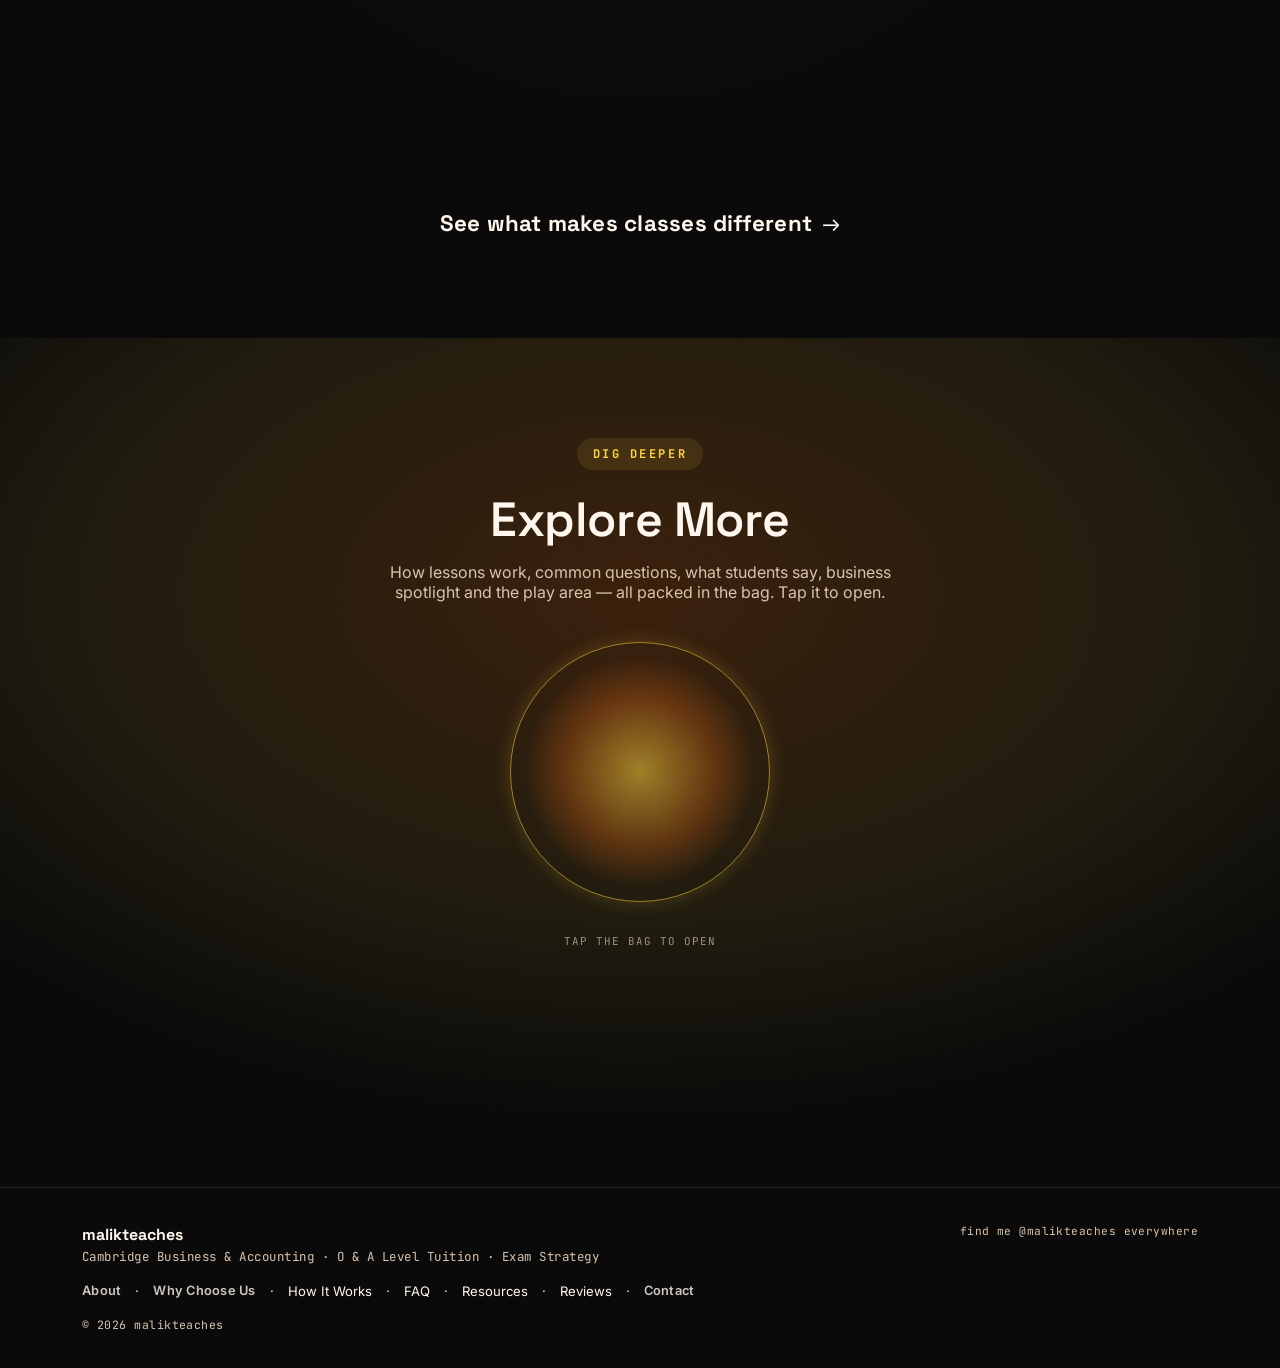
==== commit 0fef6ac2: "Refine journey stop labels for clarity Updated journey stop labels to provide more specific descript" ====
--- a/index.html
+++ b/index.html
@@ -2315,25 +2315,25 @@
             <div class="journey-stop" data-index="0">
               <div class="journey-stop-inner">
                 <div class="journey-node" role="button" tabindex="0" aria-label="Move the penguin to: Did my ACCA"><span class="journey-node-num mono">01</span></div>
-                <span class="journey-stop-label">Did my ACCA</span>
+                <span class="journey-stop-label">ACCA</span>
               </div>
             </div>
             <div class="journey-stop" data-index="1">
               <div class="journey-stop-inner">
                 <div class="journey-node" role="button" tabindex="0" aria-label="Move the penguin to: Did internships"><span class="journey-node-num mono">02</span></div>
-                <span class="journey-stop-label">Did internships</span>
+                <span class="journey-stop-label">internships at Samsung and Soneri Bank</span>
               </div>
             </div>
             <div class="journey-stop" data-index="2">
               <div class="journey-stop-inner">
                 <div class="journey-node" role="button" tabindex="0" aria-label="Move the penguin to: Jobs"><span class="journey-node-num mono">03</span></div>
-                <span class="journey-stop-label">Jobs</span>
+                <span class="journey-stop-label">Teaching with NGO</span>
               </div>
             </div>
             <div class="journey-stop" data-index="3">
               <div class="journey-stop-inner">
                 <div class="journey-node" role="button" tabindex="0" aria-label="Move the penguin to: Moved to Europe"><span class="journey-node-num mono">04</span></div>
-                <span class="journey-stop-label">Moved to Europe</span>
+                <span class="journey-stop-label">Moved to Austria for Masters</span>
               </div>
             </div>
             <div class="journey-stop" data-index="4">
